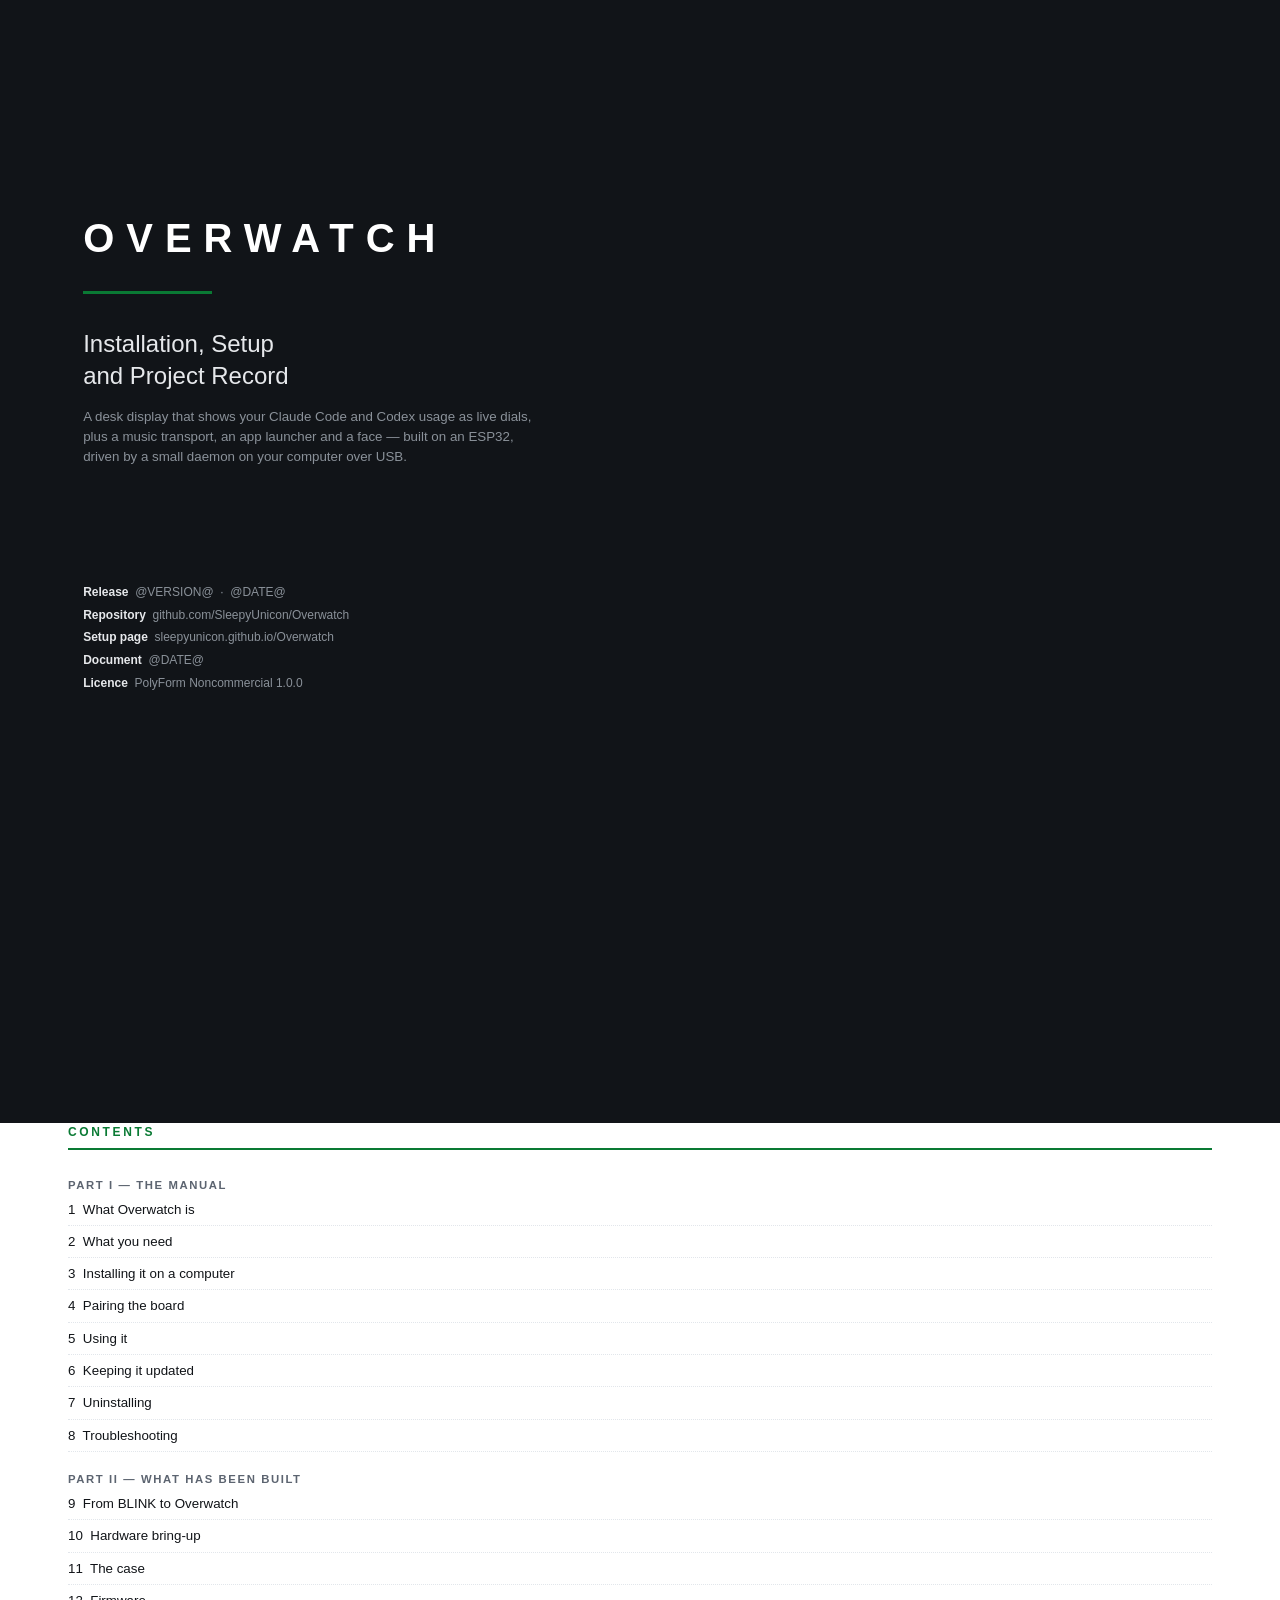
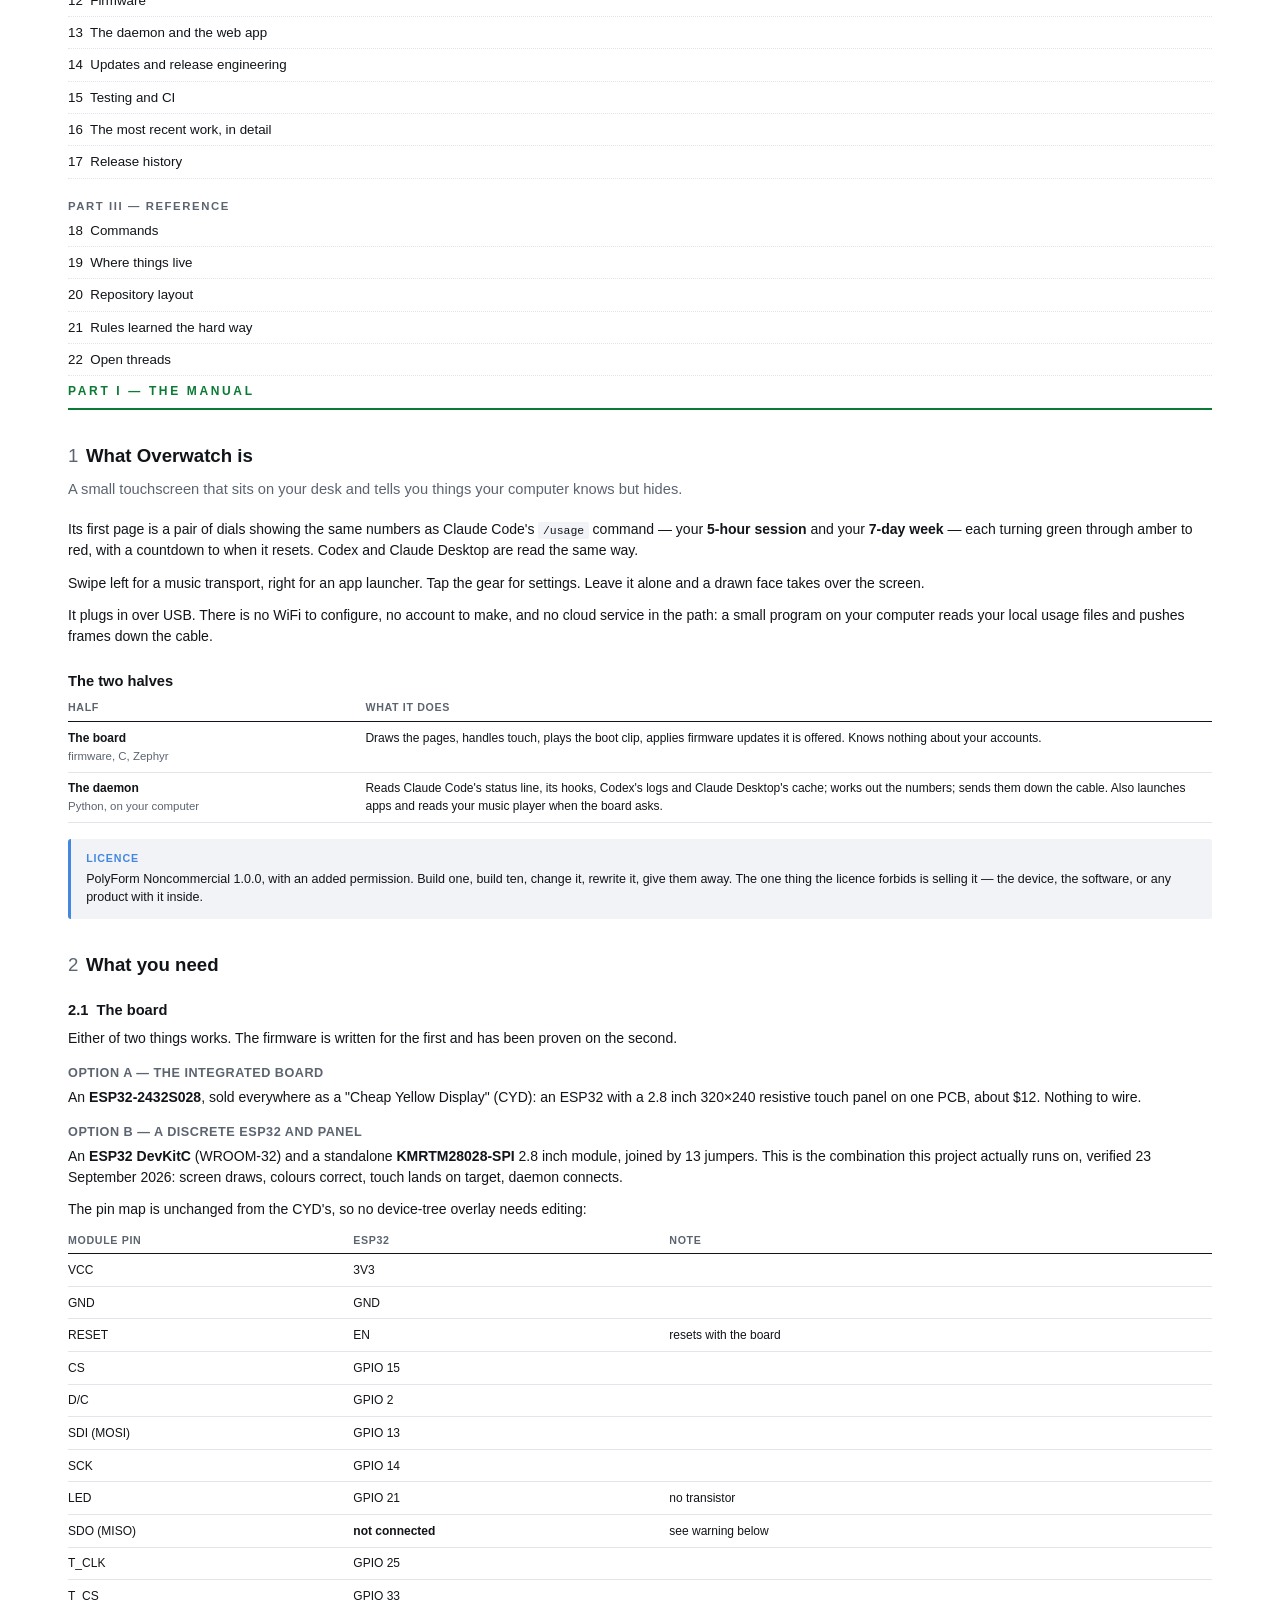
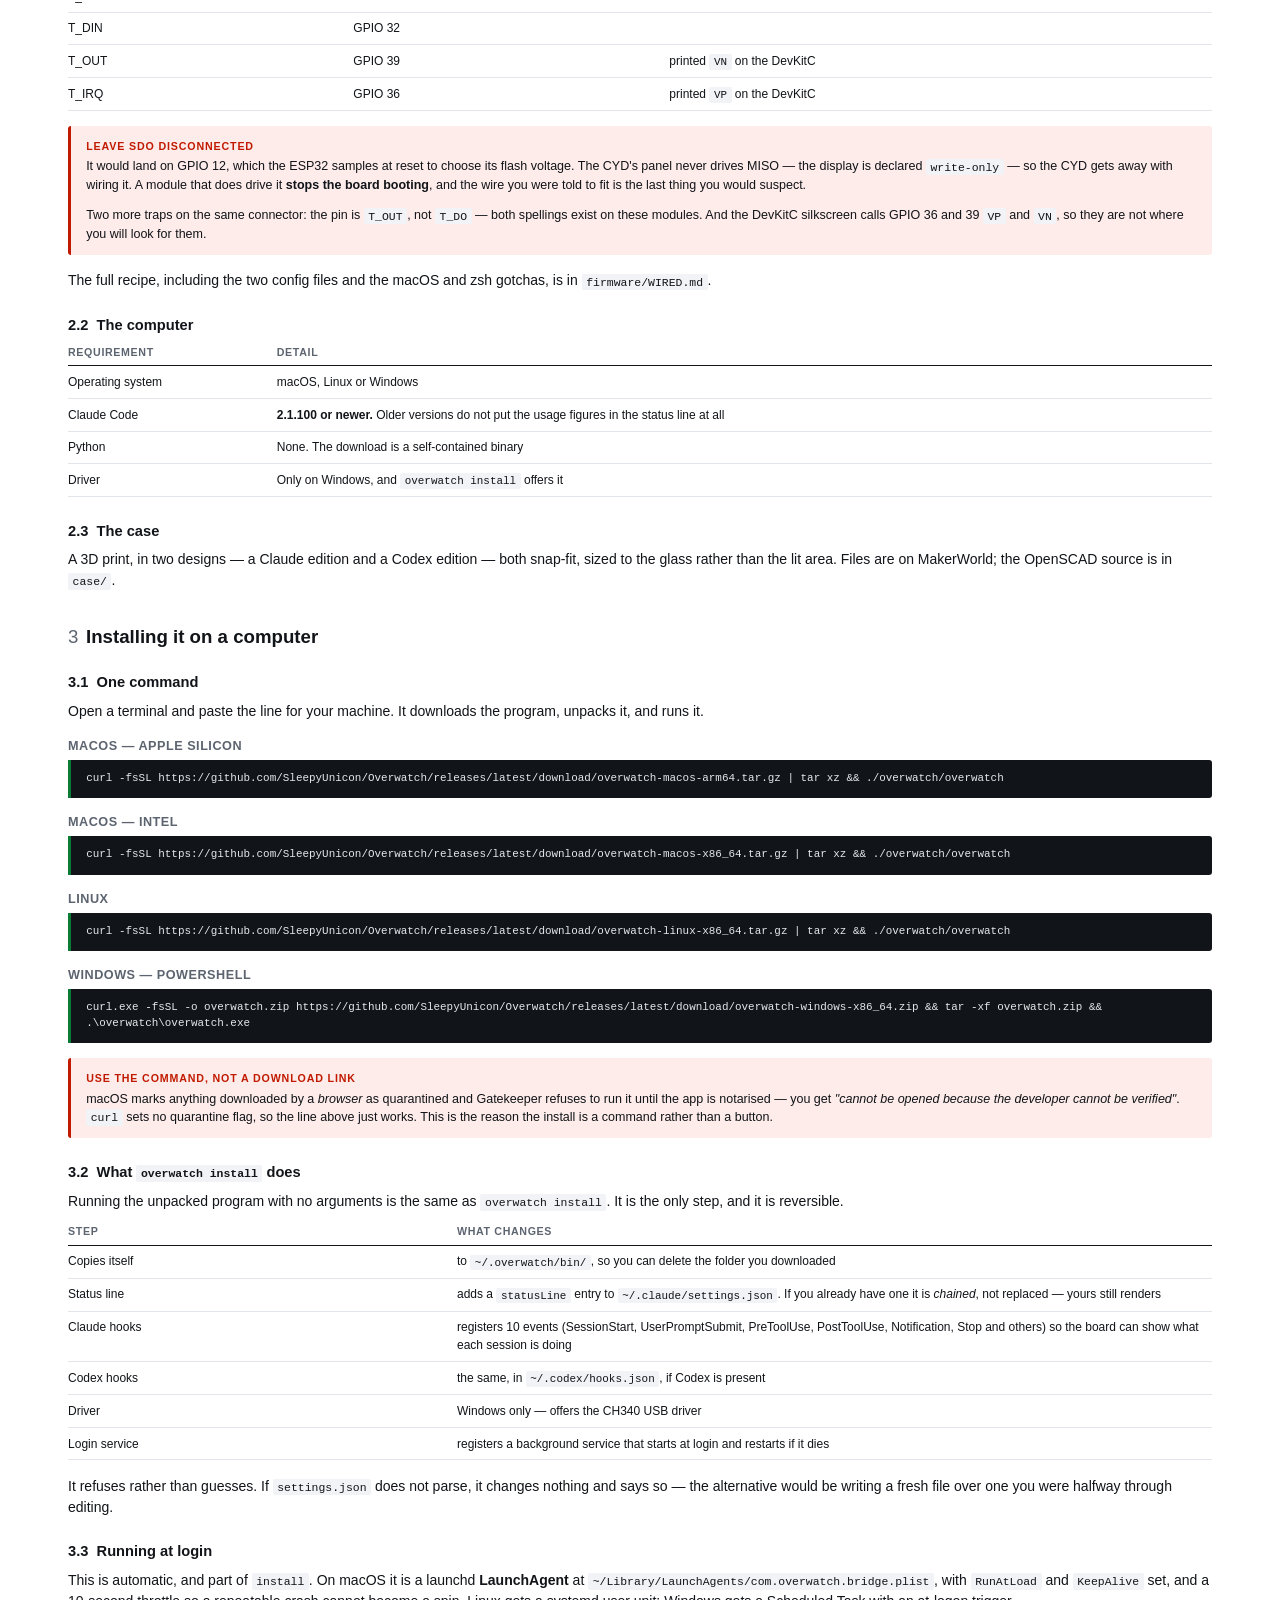
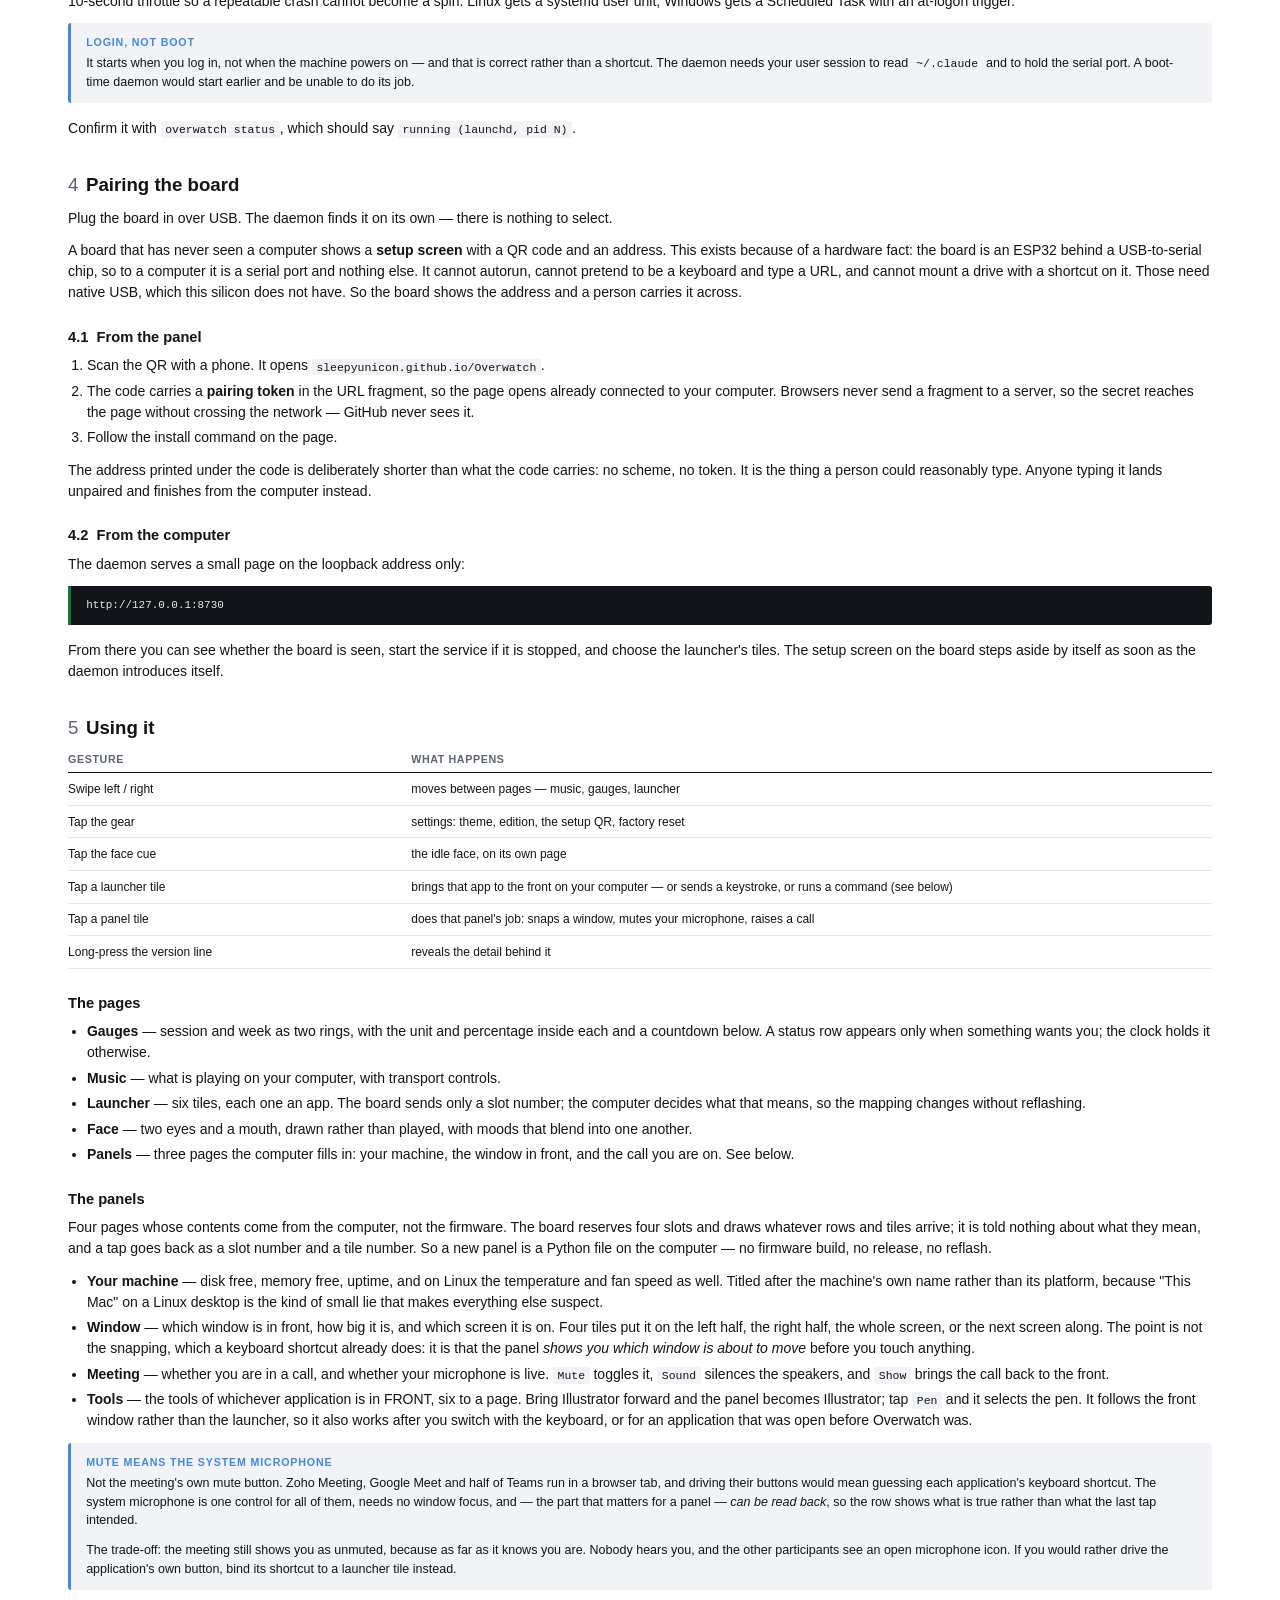
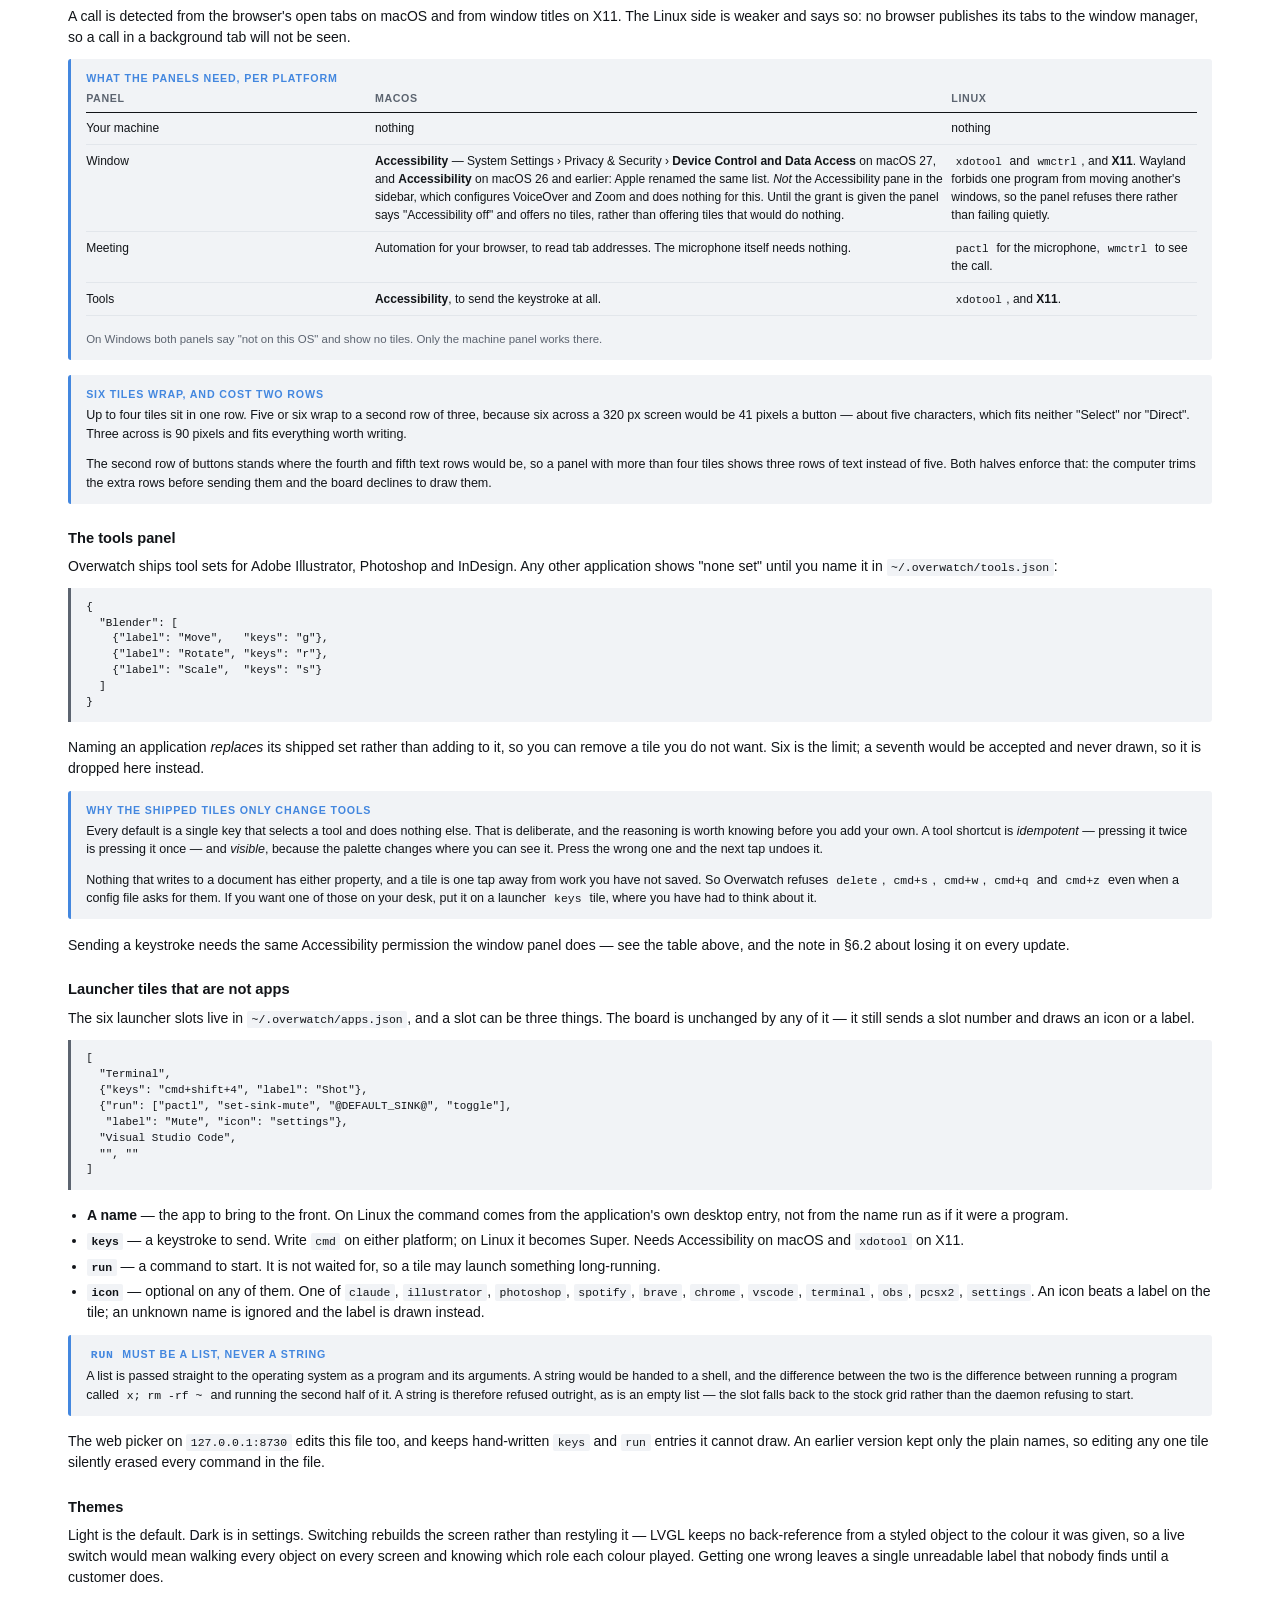
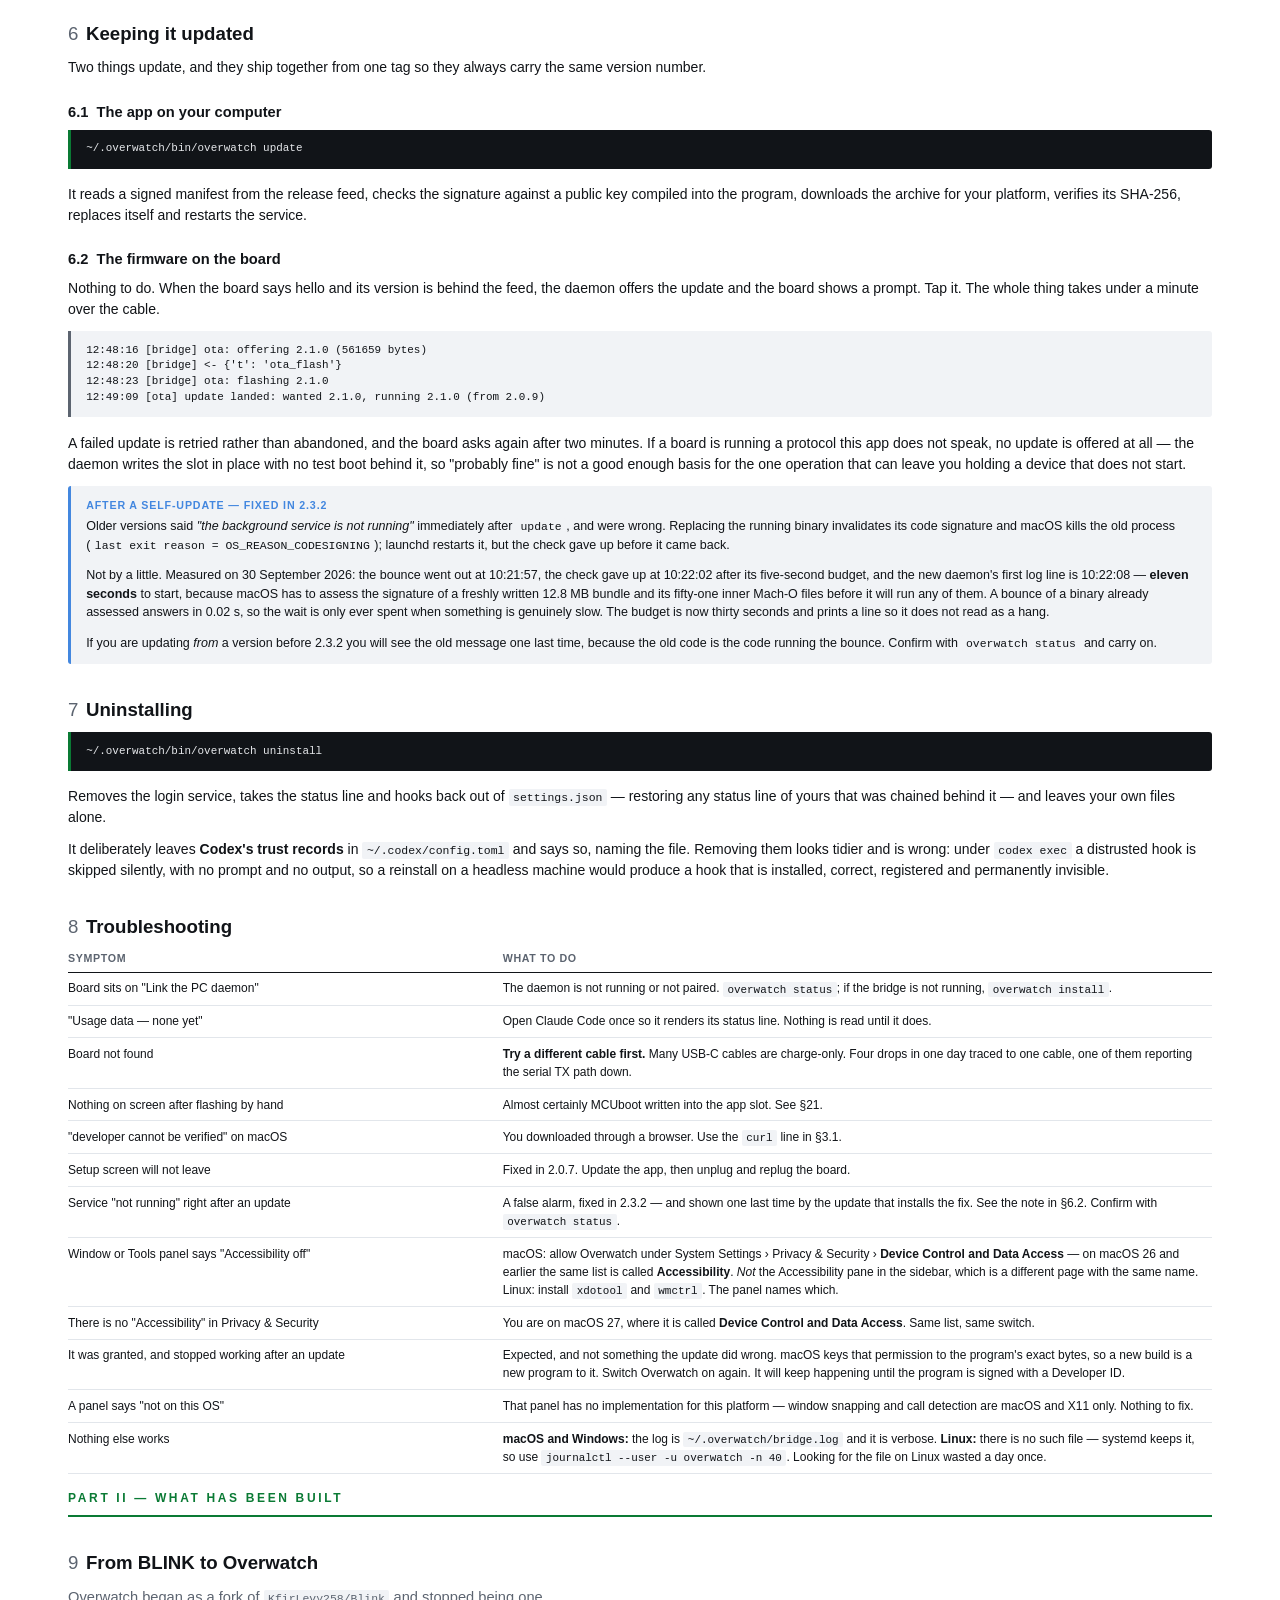
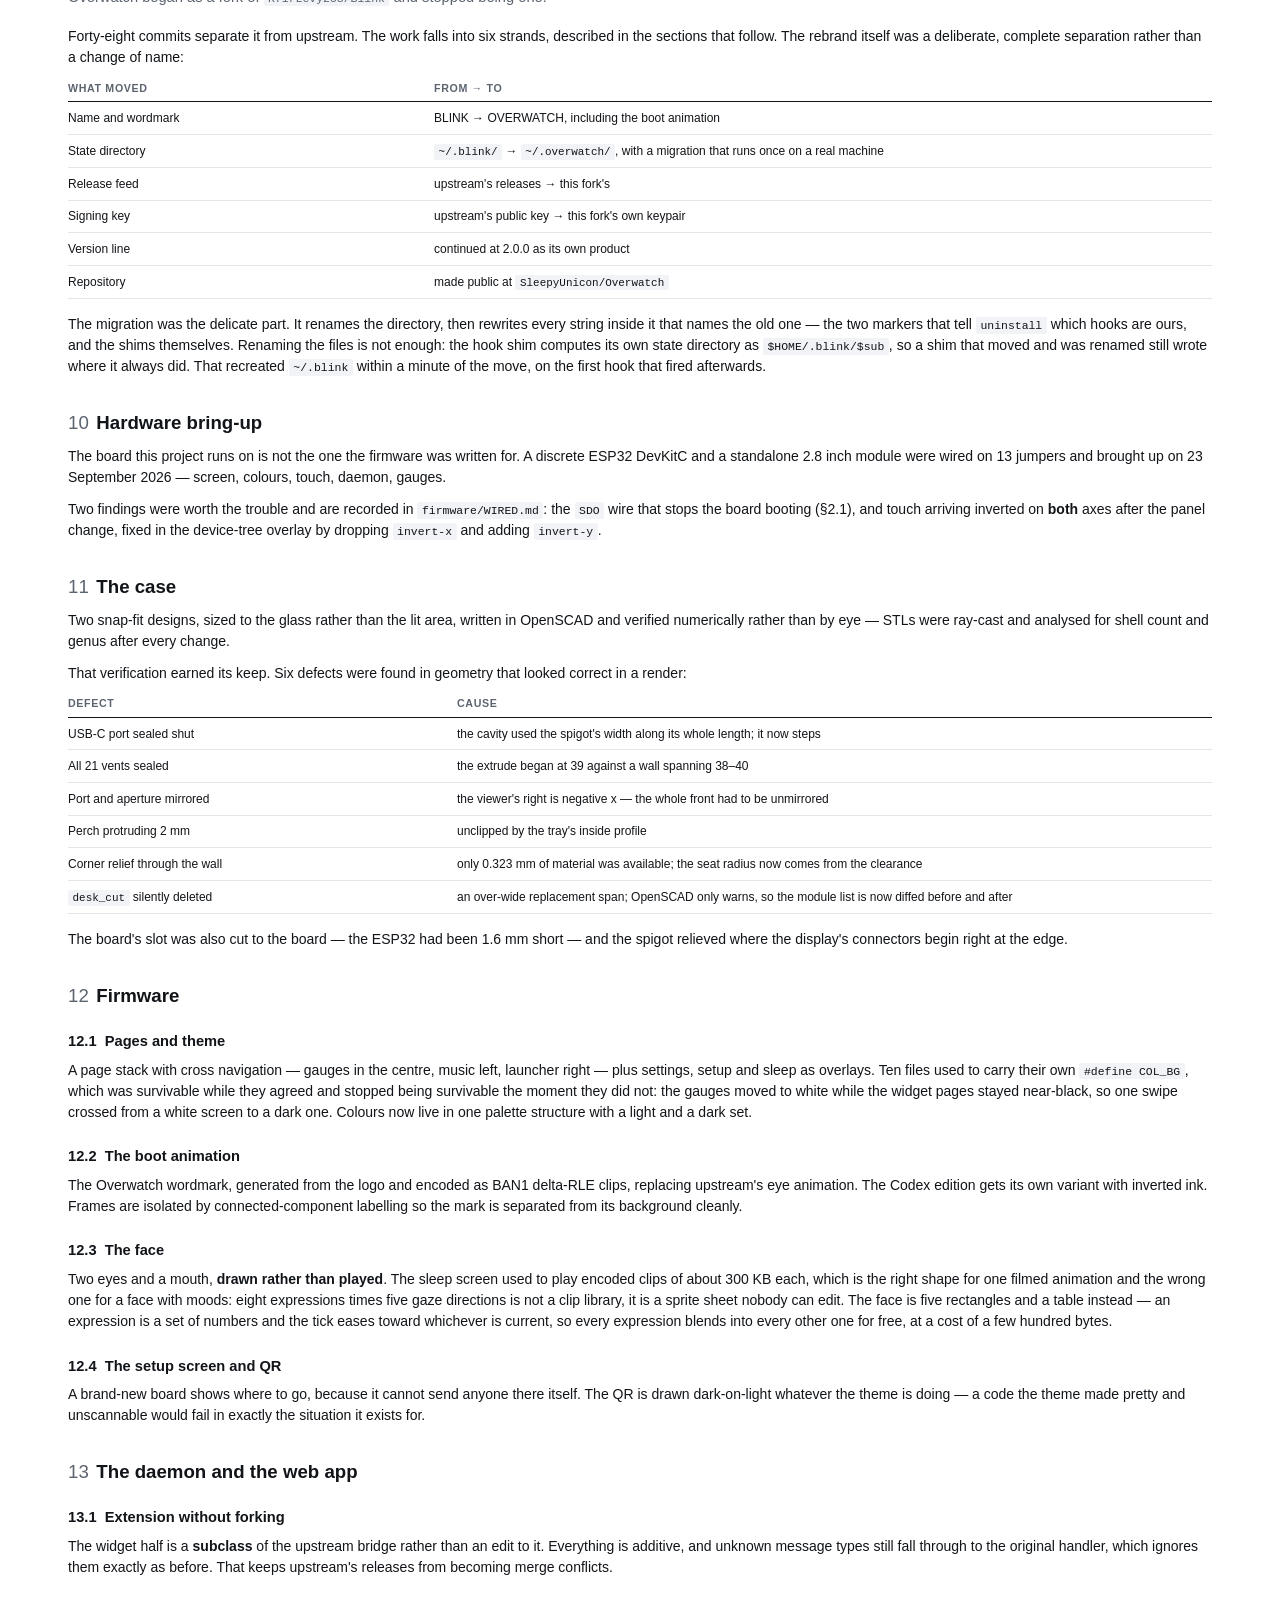
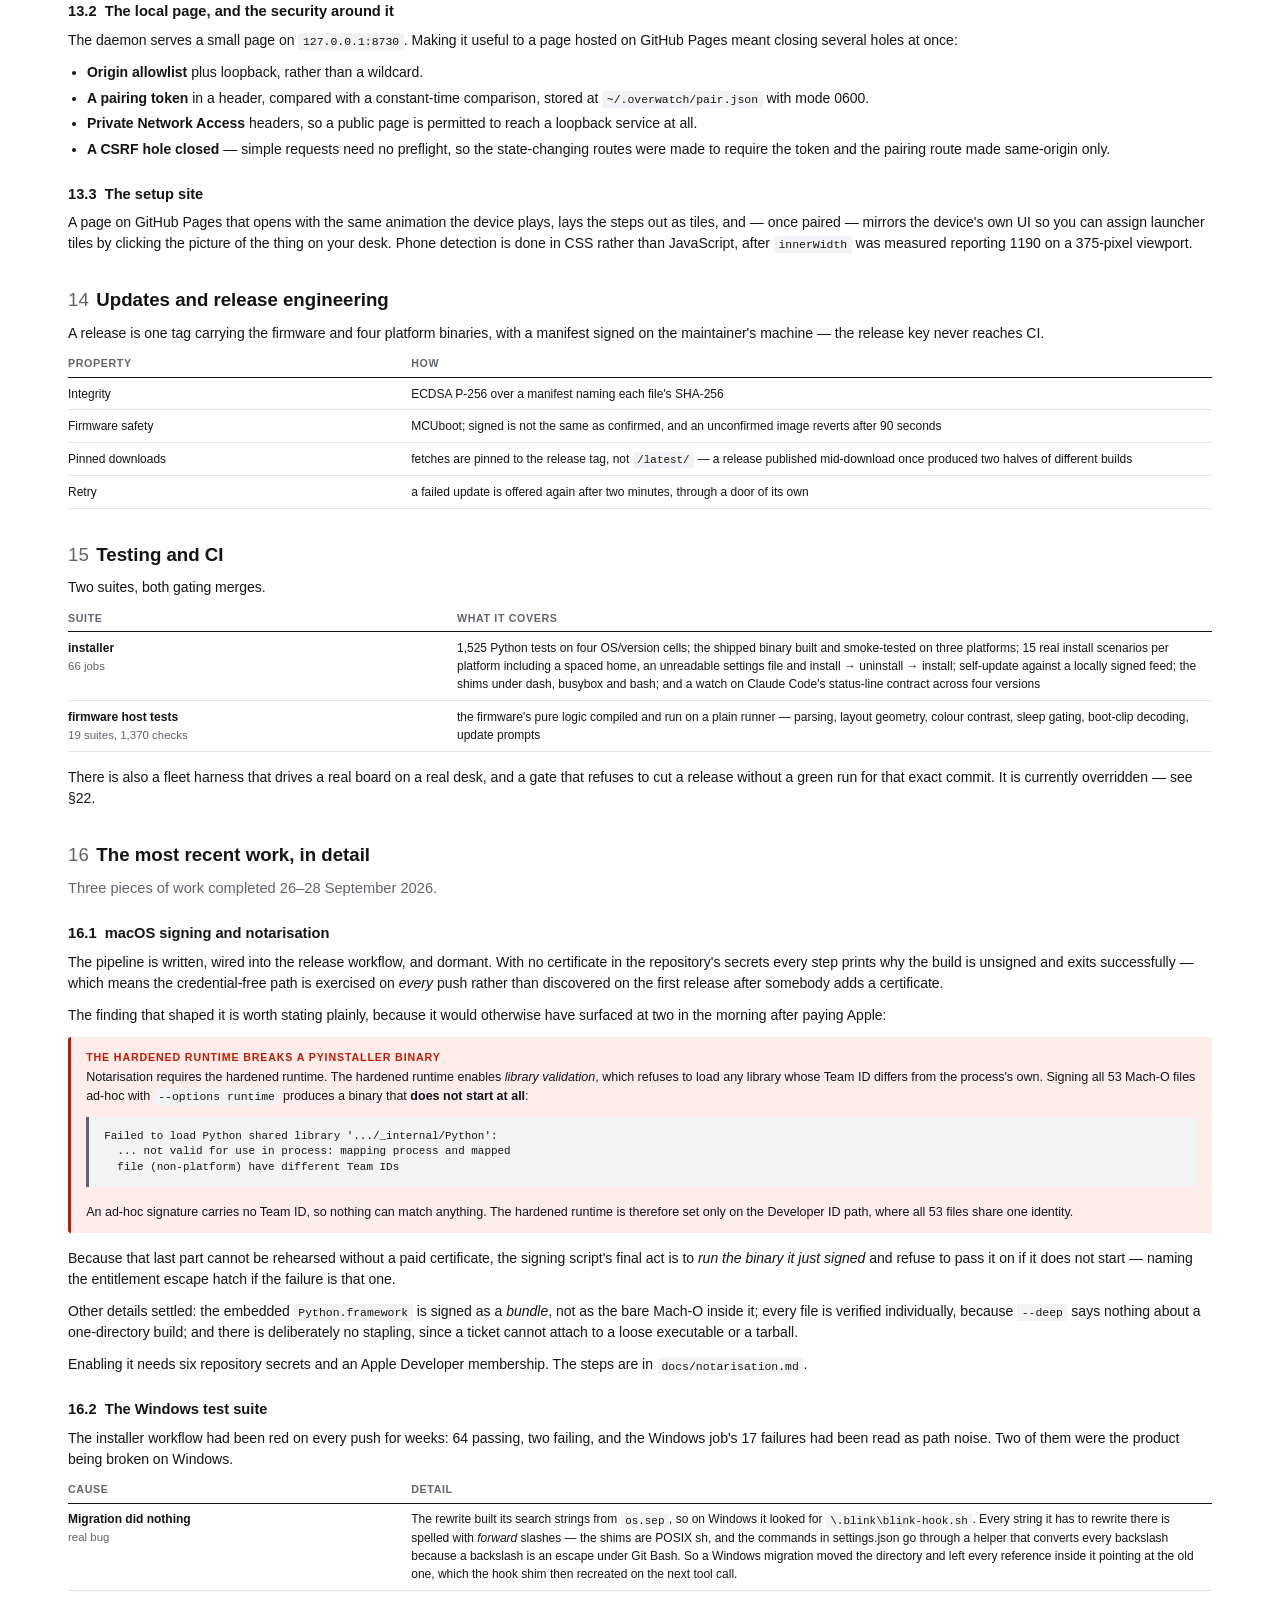
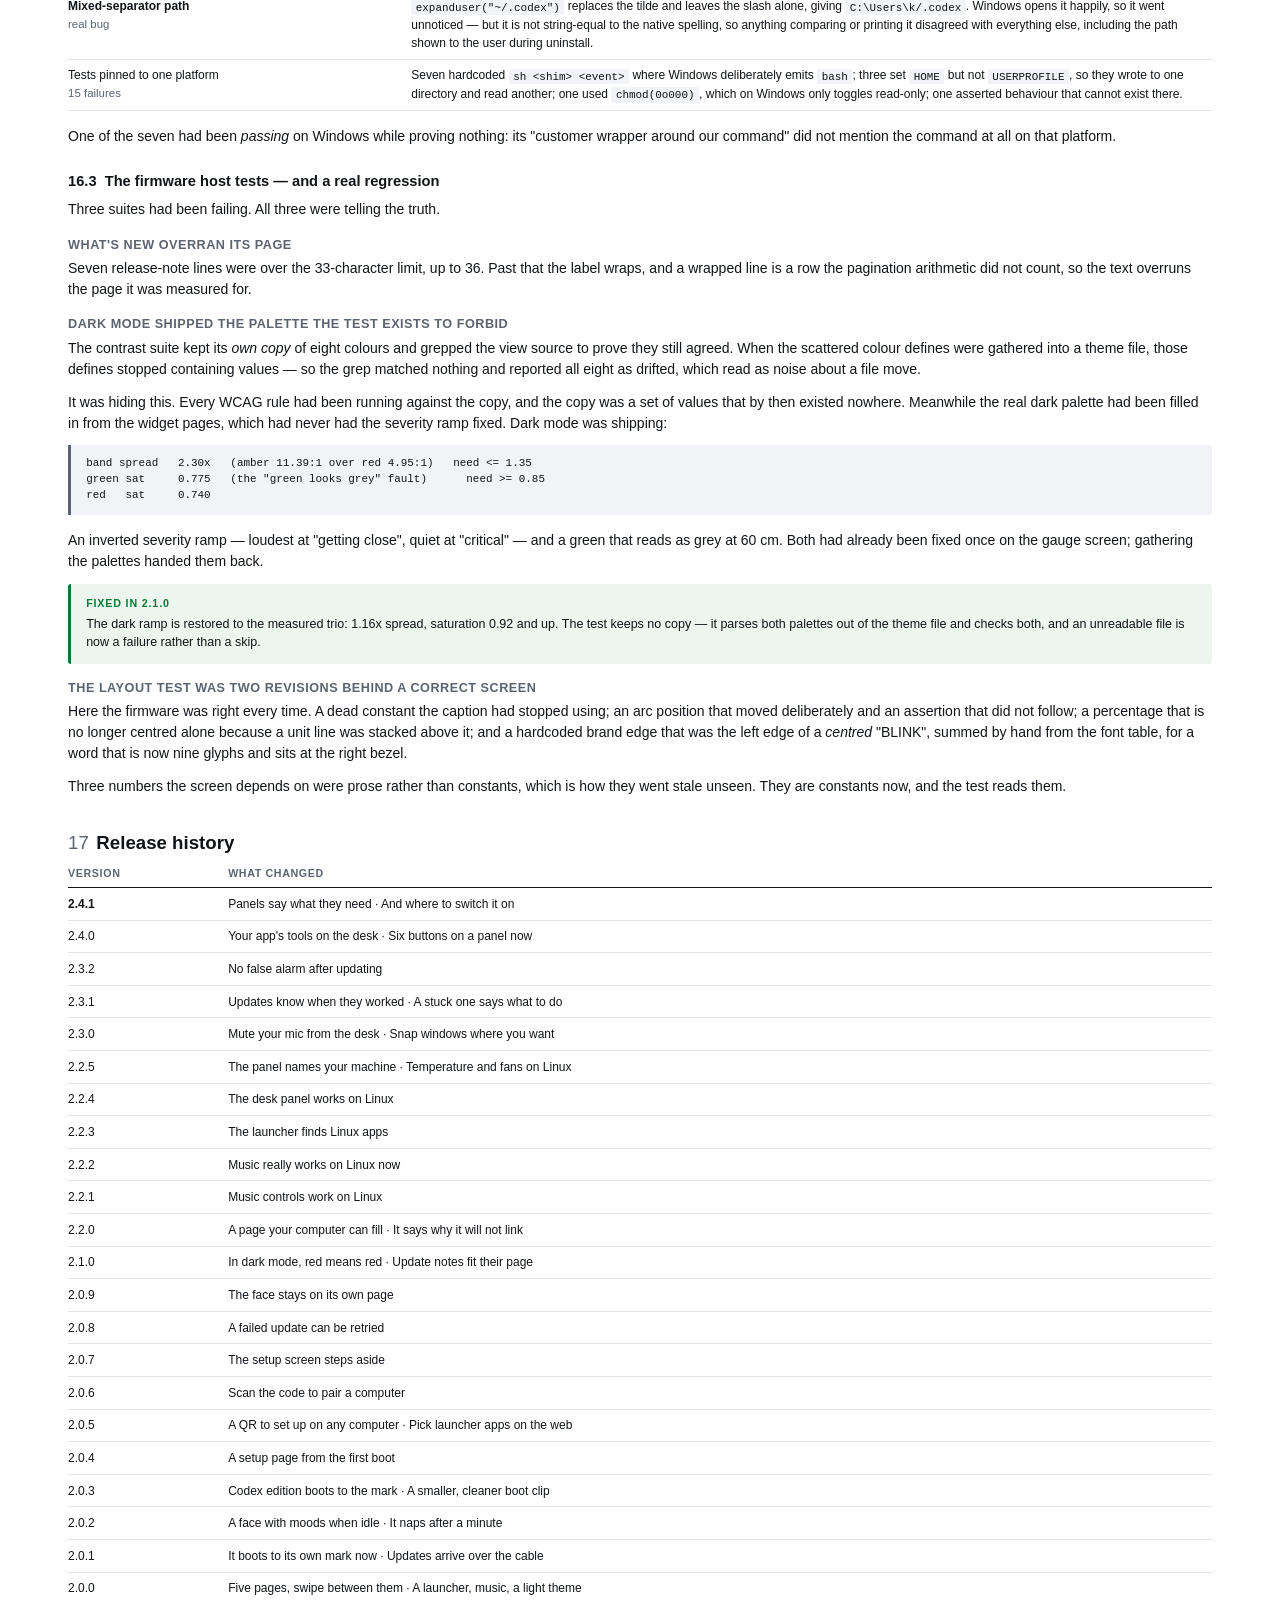
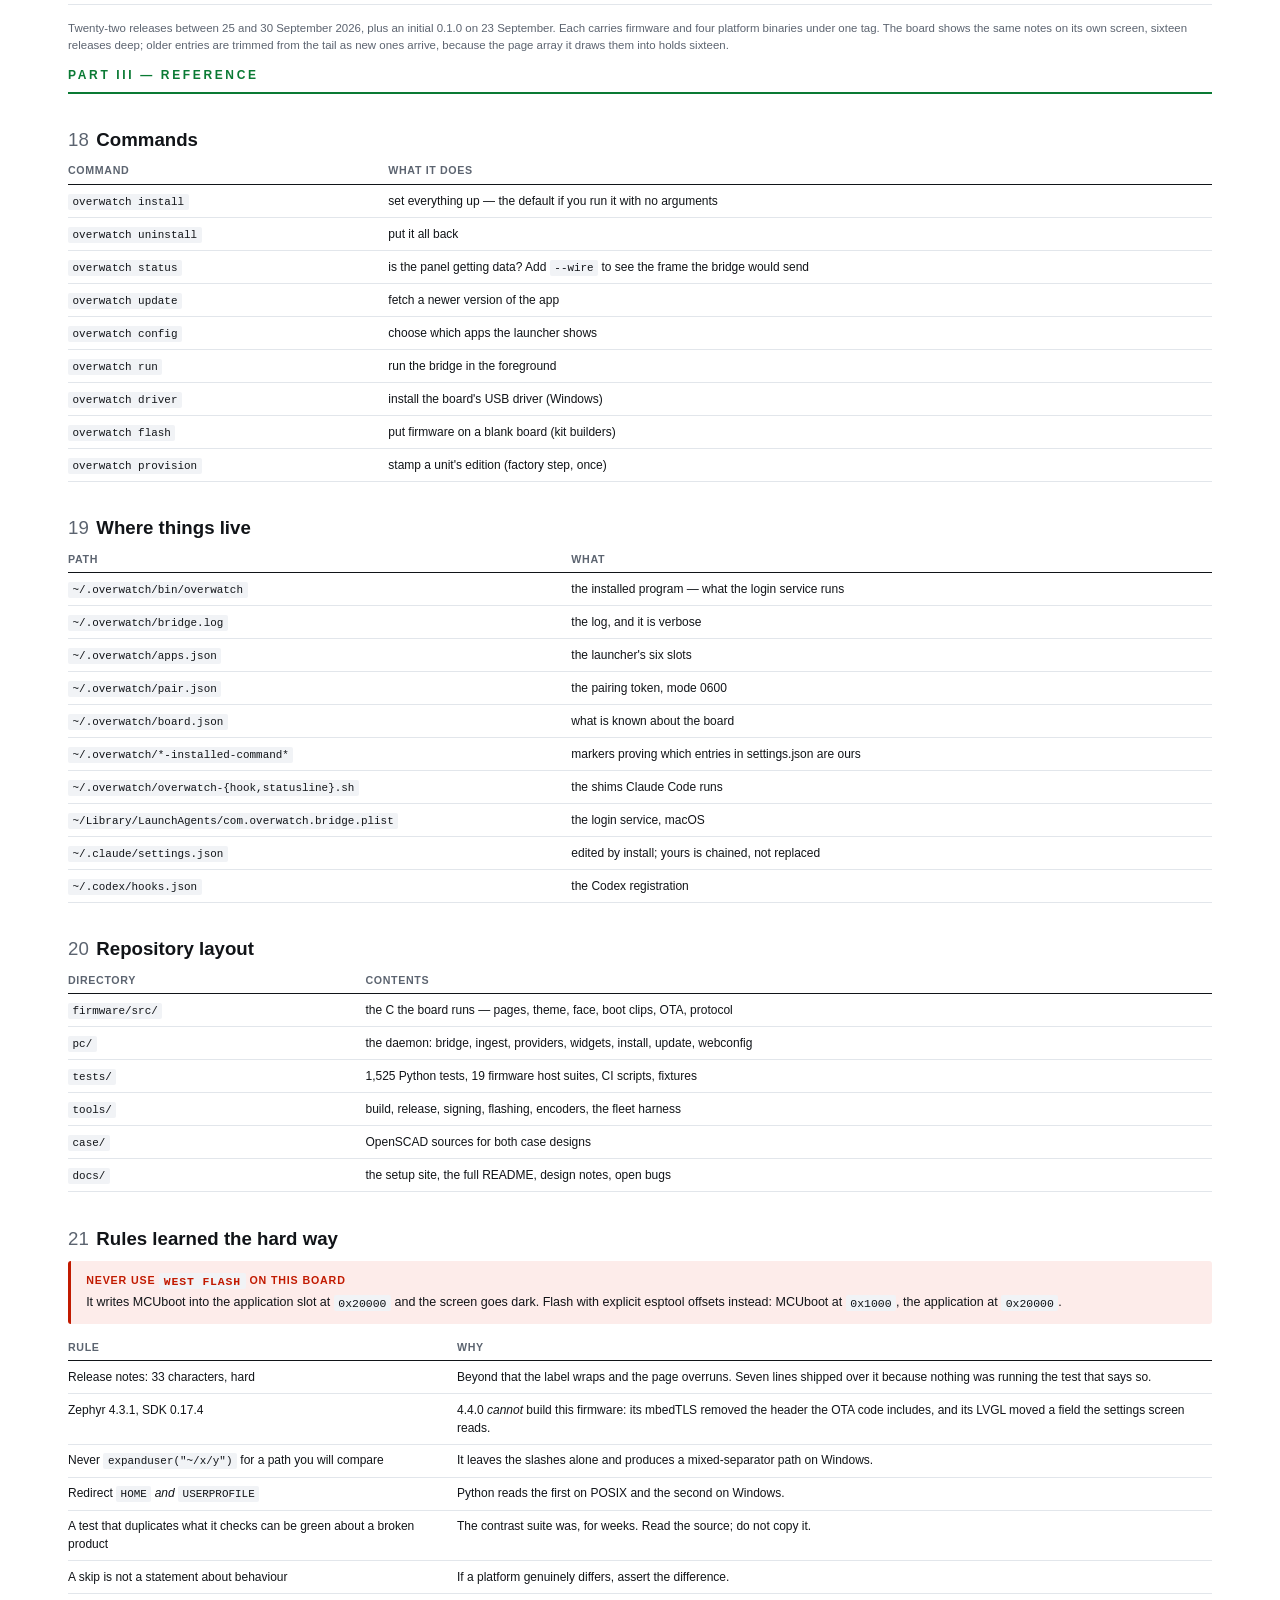
==== docs/print/manual.html @ 78783ca1 "2.4.1: panels say what they need, and where to switch it on Everything found while the owner spent a" ====
<!DOCTYPE html>
<html lang="en"><head><meta charset="utf-8">
<title>Overwatch — Installation, Setup and Project Record</title>
<link rel="stylesheet" href="style.css"></head><body>

<section class="cover">
  <div class="mark">OVERWATCH</div>
  <div class="rule"></div>
  <h1>Installation, Setup<br>and Project Record</h1>
  <p class="sub">A desk display that shows your Claude Code and Codex usage as live
  dials, plus a music transport, an app launcher and a face — built on an ESP32,
  driven by a small daemon on your computer over USB.</p>
  <div class="meta">
    <b>Release</b> &nbsp;@VERSION@ &nbsp;·&nbsp; @DATE@<br>
    <b>Repository</b> &nbsp;github.com/SleepyUnicon/Overwatch<br>
    <b>Setup page</b> &nbsp;sleepyunicon.github.io/Overwatch<br>
    <b>Document</b> &nbsp;@DATE@<br>
    <b>Licence</b> &nbsp;PolyForm Noncommercial 1.0.0
  </div>
</section>

<section class="toc">
<h1>Contents</h1>
<ol>
  <li class="pt">Part I — The manual</li>
  <li><a href="#s1">1 &nbsp;What Overwatch is</a></li>
  <li><a href="#s2">2 &nbsp;What you need</a></li>
  <li><a href="#s3">3 &nbsp;Installing it on a computer</a></li>
  <li><a href="#s4">4 &nbsp;Pairing the board</a></li>
  <li><a href="#s5">5 &nbsp;Using it</a></li>
  <li><a href="#s6">6 &nbsp;Keeping it updated</a></li>
  <li><a href="#s7">7 &nbsp;Uninstalling</a></li>
  <li><a href="#s8">8 &nbsp;Troubleshooting</a></li>
  <li class="pt">Part II — What has been built</li>
  <li><a href="#s9">9 &nbsp;From BLINK to Overwatch</a></li>
  <li><a href="#s10">10 &nbsp;Hardware bring-up</a></li>
  <li><a href="#s11">11 &nbsp;The case</a></li>
  <li><a href="#s12">12 &nbsp;Firmware</a></li>
  <li><a href="#s13">13 &nbsp;The daemon and the web app</a></li>
  <li><a href="#s14">14 &nbsp;Updates and release engineering</a></li>
  <li><a href="#s15">15 &nbsp;Testing and CI</a></li>
  <li><a href="#s16">16 &nbsp;The most recent work, in detail</a></li>
  <li><a href="#s17">17 &nbsp;Release history</a></li>
  <li class="pt">Part III — Reference</li>
  <li><a href="#s18">18 &nbsp;Commands</a></li>
  <li><a href="#s19">19 &nbsp;Where things live</a></li>
  <li><a href="#s20">20 &nbsp;Repository layout</a></li>
  <li><a href="#s21">21 &nbsp;Rules learned the hard way</a></li>
  <li><a href="#s22">22 &nbsp;Open threads</a></li>
</ol>
</section>

<h1 class="part">Part I — The manual</h1>

<h2 id="s1"><span class="n">1</span>What Overwatch is</h2>
<p class="lead">A small touchscreen that sits on your desk and tells you things
your computer knows but hides.</p>

<p>Its first page is a pair of dials showing the same numbers as Claude Code's
<code>/usage</code> command — your <strong>5-hour session</strong> and your
<strong>7-day week</strong> — each turning green through amber to red, with a
countdown to when it resets. Codex and Claude Desktop are read the same way.</p>

<p>Swipe left for a music transport, right for an app launcher. Tap the gear for
settings. Leave it alone and a drawn face takes over the screen.</p>

<p>It plugs in over USB. There is no WiFi to configure, no account to make, and
no cloud service in the path: a small program on your computer reads your local
usage files and pushes frames down the cable.</p>

<h3>The two halves</h3>
<table>
<tr><th style="width:26%">Half</th><th>What it does</th></tr>
<tr><td><strong>The board</strong><br><span class="small">firmware, C, Zephyr</span></td>
    <td>Draws the pages, handles touch, plays the boot clip, applies firmware
    updates it is offered. Knows nothing about your accounts.</td></tr>
<tr><td><strong>The daemon</strong><br><span class="small">Python, on your computer</span></td>
    <td>Reads Claude Code's status line, its hooks, Codex's logs and Claude
    Desktop's cache; works out the numbers; sends them down the cable. Also
    launches apps and reads your music player when the board asks.</td></tr>
</table>

<div class="note"><b>Licence</b>
<p>PolyForm Noncommercial 1.0.0, with an added permission. Build one, build ten,
change it, rewrite it, give them away. The one thing the licence forbids is
selling it — the device, the software, or any product with it inside.</p></div>

<h2 id="s2"><span class="n">2</span>What you need</h2>

<h3>2.1 &nbsp;The board</h3>
<p>Either of two things works. The firmware is written for the first and has
been proven on the second.</p>

<h4>Option A — the integrated board</h4>
<p>An <strong>ESP32-2432S028</strong>, sold everywhere as a "Cheap Yellow
Display" (CYD): an ESP32 with a 2.8&nbsp;inch 320×240 resistive touch panel on
one PCB, about $12. Nothing to wire.</p>

<h4>Option B — a discrete ESP32 and panel</h4>
<p>An <strong>ESP32 DevKitC</strong> (WROOM-32) and a standalone
<strong>KMRTM28028-SPI</strong> 2.8&nbsp;inch module, joined by 13 jumpers. This
is the combination this project actually runs on, verified 23 September 2026:
screen draws, colours correct, touch lands on target, daemon connects.</p>

<p>The pin map is unchanged from the CYD's, so no device-tree overlay needs
editing:</p>

<table class="tight">
<tr><th>Module pin</th><th>ESP32</th><th>Note</th></tr>
<tr><td>VCC</td><td>3V3</td><td></td></tr>
<tr><td>GND</td><td>GND</td><td></td></tr>
<tr><td>RESET</td><td>EN</td><td>resets with the board</td></tr>
<tr><td>CS</td><td>GPIO 15</td><td></td></tr>
<tr><td>D/C</td><td>GPIO 2</td><td></td></tr>
<tr><td>SDI (MOSI)</td><td>GPIO 13</td><td></td></tr>
<tr><td>SCK</td><td>GPIO 14</td><td></td></tr>
<tr><td>LED</td><td>GPIO 21</td><td>no transistor</td></tr>
<tr><td>SDO (MISO)</td><td><strong>not connected</strong></td><td>see warning below</td></tr>
<tr><td>T_CLK</td><td>GPIO 25</td><td></td></tr>
<tr><td>T_CS</td><td>GPIO 33</td><td></td></tr>
<tr><td>T_DIN</td><td>GPIO 32</td><td></td></tr>
<tr><td>T_OUT</td><td>GPIO 39</td><td>printed <code>VN</code> on the DevKitC</td></tr>
<tr><td>T_IRQ</td><td>GPIO 36</td><td>printed <code>VP</code> on the DevKitC</td></tr>
</table>

<div class="warn"><b>Leave SDO disconnected</b>
<p>It would land on GPIO 12, which the ESP32 samples at reset to choose its
flash voltage. The CYD's panel never drives MISO — the display is declared
<code>write-only</code> — so the CYD gets away with wiring it. A module that
does drive it <strong>stops the board booting</strong>, and the wire you were
told to fit is the last thing you would suspect.</p>
<p>Two more traps on the same connector: the pin is <code>T_OUT</code>, not
<code>T_DO</code> — both spellings exist on these modules. And the DevKitC
silkscreen calls GPIO 36 and 39 <code>VP</code> and <code>VN</code>, so they are
not where you will look for them.</p></div>

<p>The full recipe, including the two config files and the macOS and zsh
gotchas, is in <code>firmware/WIRED.md</code>.</p>

<h3>2.2 &nbsp;The computer</h3>
<table class="tight">
<tr><th>Requirement</th><th>Detail</th></tr>
<tr><td>Operating system</td><td>macOS, Linux or Windows</td></tr>
<tr><td>Claude Code</td><td><strong>2.1.100 or newer.</strong> Older versions do not put
  the usage figures in the status line at all</td></tr>
<tr><td>Python</td><td>None. The download is a self-contained binary</td></tr>
<tr><td>Driver</td><td>Only on Windows, and <code>overwatch install</code> offers it</td></tr>
</table>

<h3>2.3 &nbsp;The case</h3>
<p>A 3D print, in two designs — a Claude edition and a Codex edition — both
snap-fit, sized to the glass rather than the lit area. Files are on MakerWorld;
the OpenSCAD source is in <code>case/</code>.</p>

<h2 id="s3"><span class="n">3</span>Installing it on a computer</h2>

<h3>3.1 &nbsp;One command</h3>
<p>Open a terminal and paste the line for your machine. It downloads the
program, unpacks it, and runs it.</p>

<h4>macOS — Apple Silicon</h4>
<pre class="term">curl -fsSL https://github.com/SleepyUnicon/Overwatch/releases/latest/download/overwatch-macos-arm64.tar.gz | tar xz &amp;&amp; ./overwatch/overwatch</pre>
<h4>macOS — Intel</h4>
<pre class="term">curl -fsSL https://github.com/SleepyUnicon/Overwatch/releases/latest/download/overwatch-macos-x86_64.tar.gz | tar xz &amp;&amp; ./overwatch/overwatch</pre>
<h4>Linux</h4>
<pre class="term">curl -fsSL https://github.com/SleepyUnicon/Overwatch/releases/latest/download/overwatch-linux-x86_64.tar.gz | tar xz &amp;&amp; ./overwatch/overwatch</pre>
<h4>Windows — PowerShell</h4>
<pre class="term">curl.exe -fsSL -o overwatch.zip https://github.com/SleepyUnicon/Overwatch/releases/latest/download/overwatch-windows-x86_64.zip &amp;&amp; tar -xf overwatch.zip &amp;&amp; .\overwatch\overwatch.exe</pre>

<div class="warn"><b>Use the command, not a download link</b>
<p>macOS marks anything downloaded by a <em>browser</em> as quarantined and
Gatekeeper refuses to run it until the app is notarised — you get
<em>"cannot be opened because the developer cannot be verified"</em>.
<code>curl</code> sets no quarantine flag, so the line above just works. This is
the reason the install is a command rather than a button.</p></div>

<h3>3.2 &nbsp;What <code>overwatch install</code> does</h3>
<p>Running the unpacked program with no arguments is the same as
<code>overwatch install</code>. It is the only step, and it is reversible.</p>

<table>
<tr><th style="width:34%">Step</th><th>What changes</th></tr>
<tr><td>Copies itself</td><td>to <code>~/.overwatch/bin/</code>, so you can delete the
  folder you downloaded</td></tr>
<tr><td>Status line</td><td>adds a <code>statusLine</code> entry to
  <code>~/.claude/settings.json</code>. If you already have one it is
  <em>chained</em>, not replaced — yours still renders</td></tr>
<tr><td>Claude hooks</td><td>registers 10 events (SessionStart, UserPromptSubmit,
  PreToolUse, PostToolUse, Notification, Stop and others) so the board can show
  what each session is doing</td></tr>
<tr><td>Codex hooks</td><td>the same, in <code>~/.codex/hooks.json</code>, if Codex is
  present</td></tr>
<tr><td>Driver</td><td>Windows only — offers the CH340 USB driver</td></tr>
<tr><td>Login service</td><td>registers a background service that starts at login and
  restarts if it dies</td></tr>
</table>

<p>It refuses rather than guesses. If <code>settings.json</code> does not parse,
it changes nothing and says so — the alternative would be writing a fresh file
over one you were halfway through editing.</p>

<h3>3.3 &nbsp;Running at login</h3>
<p>This is automatic, and part of <code>install</code>. On macOS it is a launchd
<strong>LaunchAgent</strong> at
<code>~/Library/LaunchAgents/com.overwatch.bridge.plist</code>, with
<code>RunAtLoad</code> and <code>KeepAlive</code> set, and a 10-second throttle
so a repeatable crash cannot become a spin. Linux gets a systemd user unit;
Windows gets a Scheduled Task with an at-logon trigger.</p>

<div class="note"><b>Login, not boot</b>
<p>It starts when you log in, not when the machine powers on — and that is
correct rather than a shortcut. The daemon needs your user session to read
<code>~/.claude</code> and to hold the serial port. A boot-time daemon would
start earlier and be unable to do its job.</p></div>

<p>Confirm it with <code>overwatch status</code>, which should say
<code>running (launchd, pid N)</code>.</p>

<h2 id="s4"><span class="n">4</span>Pairing the board</h2>

<p>Plug the board in over USB. The daemon finds it on its own — there is nothing
to select.</p>

<p>A board that has never seen a computer shows a <strong>setup screen</strong>
with a QR code and an address. This exists because of a hardware fact: the board
is an ESP32 behind a USB-to-serial chip, so to a computer it is a serial port
and nothing else. It cannot autorun, cannot pretend to be a keyboard and type a
URL, and cannot mount a drive with a shortcut on it. Those need native USB,
which this silicon does not have. So the board shows the address and a person
carries it across.</p>

<h3>4.1 &nbsp;From the panel</h3>
<ol>
<li>Scan the QR with a phone. It opens
    <code>sleepyunicon.github.io/Overwatch</code>.</li>
<li>The code carries a <strong>pairing token</strong> in the URL fragment, so
    the page opens already connected to your computer. Browsers never send a
    fragment to a server, so the secret reaches the page without crossing the
    network — GitHub never sees it.</li>
<li>Follow the install command on the page.</li>
</ol>
<p>The address printed under the code is deliberately shorter than what the code
carries: no scheme, no token. It is the thing a person could reasonably type.
Anyone typing it lands unpaired and finishes from the computer instead.</p>

<h3>4.2 &nbsp;From the computer</h3>
<p>The daemon serves a small page on the loopback address only:</p>
<pre class="term">http://127.0.0.1:8730</pre>
<p>From there you can see whether the board is seen, start the service if it is
stopped, and choose the launcher's tiles. The setup screen on the board steps
aside by itself as soon as the daemon introduces itself.</p>

<h2 id="s5"><span class="n">5</span>Using it</h2>

<table>
<tr><th style="width:30%">Gesture</th><th>What happens</th></tr>
<tr><td>Swipe left / right</td><td>moves between pages — music, gauges, launcher</td></tr>
<tr><td>Tap the gear</td><td>settings: theme, edition, the setup QR, factory reset</td></tr>
<tr><td>Tap the face cue</td><td>the idle face, on its own page</td></tr>
<tr><td>Tap a launcher tile</td><td>brings that app to the front on your
    computer — or sends a keystroke, or runs a command (see below)</td></tr>
<tr><td>Tap a panel tile</td><td>does that panel's job: snaps a window, mutes
    your microphone, raises a call</td></tr>
<tr><td>Long-press the version line</td><td>reveals the detail behind it</td></tr>
</table>

<h3>The pages</h3>
<ul>
<li><strong>Gauges</strong> — session and week as two rings, with the unit and
    percentage inside each and a countdown below. A status row appears only when
    something wants you; the clock holds it otherwise.</li>
<li><strong>Music</strong> — what is playing on your computer, with transport
    controls.</li>
<li><strong>Launcher</strong> — six tiles, each one an app. The board sends only
    a slot number; the computer decides what that means, so the mapping changes
    without reflashing.</li>
<li><strong>Face</strong> — two eyes and a mouth, drawn rather than played, with
    moods that blend into one another.</li>
<li><strong>Panels</strong> — three pages the computer fills in: your machine,
    the window in front, and the call you are on. See below.</li>
</ul>

<h3>The panels</h3>
<p>Four pages whose contents come from the computer, not the firmware. The
board reserves four slots and draws whatever rows and tiles arrive; it is told
nothing about what they mean, and a tap goes back as a slot number and a tile
number. So a new panel is a Python file on the computer — no firmware build, no
release, no reflash.</p>

<ul>
<li><strong>Your machine</strong> — disk free, memory free, uptime, and on Linux
    the temperature and fan speed as well. Titled after the machine's own name
    rather than its platform, because "This Mac" on a Linux desktop is the kind
    of small lie that makes everything else suspect.</li>
<li><strong>Window</strong> — which window is in front, how big it is, and which
    screen it is on. Four tiles put it on the left half, the right half, the
    whole screen, or the next screen along. The point is not the snapping, which
    a keyboard shortcut already does: it is that the panel <em>shows you which
    window is about to move</em> before you touch anything.</li>
<li><strong>Meeting</strong> — whether you are in a call, and whether your
    microphone is live. <code>Mute</code> toggles it, <code>Sound</code> silences
    the speakers, and <code>Show</code> brings the call back to the front.</li>
<li><strong>Tools</strong> — the tools of whichever application is in FRONT,
    six to a page. Bring Illustrator forward and the panel becomes Illustrator;
    tap <code>Pen</code> and it selects the pen. It follows the front window
    rather than the launcher, so it also works after you switch with the
    keyboard, or for an application that was open before Overwatch was.</li>
</ul>

<div class="note"><b>Mute means the system microphone</b>
<p>Not the meeting's own mute button. Zoho Meeting, Google Meet and half of
Teams run in a browser tab, and driving their buttons would mean guessing each
application's keyboard shortcut. The system microphone is one control for all of
them, needs no window focus, and — the part that matters for a panel — <em>can be
read back</em>, so the row shows what is true rather than what the last tap
intended.</p>
<p>The trade-off: the meeting still shows you as unmuted, because as far as it
knows you are. Nobody hears you, and the other participants see an open
microphone icon. If you would rather drive the application's own button, bind its
shortcut to a launcher tile instead.</p></div>

<p>A call is detected from the browser's open tabs on macOS and from window
titles on X11. The Linux side is weaker and says so: no browser publishes its
tabs to the window manager, so a call in a background tab will not be seen.</p>

<div class="note"><b>What the panels need, per platform</b>
<table class="tight">
<tr><th style="width:26%">Panel</th><th>macOS</th><th>Linux</th></tr>
<tr><td>Your machine</td><td>nothing</td><td>nothing</td></tr>
<tr><td>Window</td>
    <td><strong>Accessibility</strong> — System Settings &rsaquo; Privacy &amp;
    Security &rsaquo; <strong>Device Control and Data Access</strong> on macOS
    27, and <strong>Accessibility</strong> on macOS 26 and earlier: Apple
    renamed the same list. <em>Not</em> the Accessibility pane in the sidebar,
    which configures VoiceOver and Zoom and does nothing for this. Until the
    grant is given the panel says "Accessibility off" and offers no tiles,
    rather than offering tiles that would do nothing.</td>
    <td><code>xdotool</code> and <code>wmctrl</code>, and <strong>X11</strong>.
    Wayland forbids one program from moving another's windows, so the panel
    refuses there rather than failing quietly.</td></tr>
<tr><td>Meeting</td>
    <td>Automation for your browser, to read tab addresses. The microphone
    itself needs nothing.</td>
    <td><code>pactl</code> for the microphone, <code>wmctrl</code> to see the
    call.</td></tr>
<tr><td>Tools</td>
    <td><strong>Accessibility</strong>, to send the keystroke at all.</td>
    <td><code>xdotool</code>, and <strong>X11</strong>.</td></tr>
</table>
<p class="small">On Windows both panels say "not on this OS" and show no tiles.
Only the machine panel works there.</p></div>

<div class="note"><b>Six tiles wrap, and cost two rows</b>
<p>Up to four tiles sit in one row. Five or six wrap to a second row of three,
because six across a 320 px screen would be 41 pixels a button — about five
characters, which fits neither "Select" nor "Direct". Three across is 90 pixels
and fits everything worth writing.</p>
<p>The second row of buttons stands where the fourth and fifth text rows would
be, so a panel with more than four tiles shows three rows of text instead of
five. Both halves enforce that: the computer trims the extra rows before
sending them and the board declines to draw them.</p></div>

<h3>The tools panel</h3>
<p>Overwatch ships tool sets for Adobe Illustrator, Photoshop and InDesign. Any
other application shows "none set" until you name it in
<code>~/.overwatch/tools.json</code>:</p>

<pre>{
  "Blender": [
    {"label": "Move",   "keys": "g"},
    {"label": "Rotate", "keys": "r"},
    {"label": "Scale",  "keys": "s"}
  ]
}</pre>

<p>Naming an application <em>replaces</em> its shipped set rather than adding to
it, so you can remove a tile you do not want. Six is the limit; a seventh would
be accepted and never drawn, so it is dropped here instead.</p>

<div class="note"><b>Why the shipped tiles only change tools</b>
<p>Every default is a single key that selects a tool and does nothing else.
That is deliberate, and the reasoning is worth knowing before you add your own.
A tool shortcut is <em>idempotent</em> — pressing it twice is pressing it once —
and <em>visible</em>, because the palette changes where you can see it. Press
the wrong one and the next tap undoes it.</p>
<p>Nothing that writes to a document has either property, and a tile is one tap
away from work you have not saved. So Overwatch refuses
<code>delete</code>, <code>cmd+s</code>, <code>cmd+w</code>, <code>cmd+q</code>
and <code>cmd+z</code> even when a config file asks for them. If you want one of
those on your desk, put it on a launcher <code>keys</code> tile, where you have
had to think about it.</p></div>

<p>Sending a keystroke needs the same Accessibility permission the window panel
does — see the table above, and the note in §6.2 about losing it on every
update.</p>

<h3>Launcher tiles that are not apps</h3>
<p>The six launcher slots live in <code>~/.overwatch/apps.json</code>, and a slot
can be three things. The board is unchanged by any of it — it still sends a slot
number and draws an icon or a label.</p>

<pre>[
  "Terminal",
  {"keys": "cmd+shift+4", "label": "Shot"},
  {"run": ["pactl", "set-sink-mute", "@DEFAULT_SINK@", "toggle"],
   "label": "Mute", "icon": "settings"},
  "Visual Studio Code",
  "", ""
]</pre>

<ul>
<li><strong>A name</strong> — the app to bring to the front. On Linux the command
    comes from the application's own desktop entry, not from the name run as if
    it were a program.</li>
<li><strong><code>keys</code></strong> — a keystroke to send. Write
    <code>cmd</code> on either platform; on Linux it becomes Super. Needs
    Accessibility on macOS and <code>xdotool</code> on X11.</li>
<li><strong><code>run</code></strong> — a command to start. It is not waited for,
    so a tile may launch something long-running.</li>
<li><strong><code>icon</code></strong> — optional on any of them. One of
    <code>claude</code>, <code>illustrator</code>, <code>photoshop</code>,
    <code>spotify</code>, <code>brave</code>, <code>chrome</code>,
    <code>vscode</code>, <code>terminal</code>, <code>obs</code>,
    <code>pcsx2</code>, <code>settings</code>. An icon beats a label on the
    tile; an unknown name is ignored and the label is drawn instead.</li>
</ul>

<div class="note"><b><code>run</code> must be a list, never a string</b>
<p>A list is passed straight to the operating system as a program and its
arguments. A string would be handed to a shell, and the difference between the
two is the difference between running a program called
<code>x; rm -rf ~</code> and running the second half of it. A string is
therefore refused outright, as is an empty list — the slot falls back to the
stock grid rather than the daemon refusing to start.</p></div>

<p>The web picker on <code>127.0.0.1:8730</code> edits this file too, and keeps
hand-written <code>keys</code> and <code>run</code> entries it cannot draw. An
earlier version kept only the plain names, so editing any one tile silently
erased every command in the file.</p>

<h3>Themes</h3>
<p>Light is the default. Dark is in settings. Switching rebuilds the screen
rather than restyling it — LVGL keeps no back-reference from a styled object to
the colour it was given, so a live switch would mean walking every object on
every screen and knowing which role each colour played. Getting one wrong leaves
a single unreadable label that nobody finds until a customer does.</p>
<h2 id="s6"><span class="n">6</span>Keeping it updated</h2>

<p>Two things update, and they ship together from one tag so they always carry
the same version number.</p>

<h3>6.1 &nbsp;The app on your computer</h3>
<pre class="term">~/.overwatch/bin/overwatch update</pre>
<p>It reads a signed manifest from the release feed, checks the signature
against a public key compiled into the program, downloads the archive for your
platform, verifies its SHA-256, replaces itself and restarts the service.</p>

<h3>6.2 &nbsp;The firmware on the board</h3>
<p>Nothing to do. When the board says hello and its version is behind the feed,
the daemon offers the update and the board shows a prompt. Tap it. The whole
thing takes under a minute over the cable.</p>

<pre>12:48:16 [bridge] ota: offering 2.1.0 (561659 bytes)
12:48:20 [bridge] &lt;- {'t': 'ota_flash'}
12:48:23 [bridge] ota: flashing 2.1.0
12:49:09 [ota] update landed: wanted 2.1.0, running 2.1.0 (from 2.0.9)</pre>

<p>A failed update is retried rather than abandoned, and the board asks again
after two minutes. If a board is running a protocol this app does not speak, no
update is offered at all — the daemon writes the slot in place with no test boot
behind it, so "probably fine" is not a good enough basis for the one operation
that can leave you holding a device that does not start.</p>

<div class="note"><b>After a self-update — fixed in 2.3.2</b>
<p>Older versions said <em>"the background service is not running"</em>
immediately after <code>update</code>, and were wrong. Replacing the running
binary invalidates its code signature and macOS kills the old process
(<code>last exit reason = OS_REASON_CODESIGNING</code>); launchd restarts it,
but the check gave up before it came back.</p>
<p>Not by a little. Measured on 30 September 2026: the bounce went out at
10:21:57, the check gave up at 10:22:02 after its five-second budget, and the
new daemon's first log line is 10:22:08 — <strong>eleven seconds</strong> to
start, because macOS has to assess the signature of a freshly written 12.8 MB
bundle and its fifty-one inner Mach-O files before it will run any of them. A
bounce of a binary already assessed answers in 0.02 s, so the wait is only ever
spent when something is genuinely slow. The budget is now thirty seconds and
prints a line so it does not read as a hang.</p>
<p>If you are updating <em>from</em> a version before 2.3.2 you will see the old
message one last time, because the old code is the code running the bounce.
Confirm with <code>overwatch status</code> and carry on.</p></div>

<h2 id="s7"><span class="n">7</span>Uninstalling</h2>
<pre class="term">~/.overwatch/bin/overwatch uninstall</pre>
<p>Removes the login service, takes the status line and hooks back out of
<code>settings.json</code> — restoring any status line of yours that was chained
behind it — and leaves your own files alone.</p>
<p>It deliberately leaves <strong>Codex's trust records</strong> in
<code>~/.codex/config.toml</code> and says so, naming the file. Removing them
looks tidier and is wrong: under <code>codex exec</code> a distrusted hook is
skipped silently, with no prompt and no output, so a reinstall on a headless
machine would produce a hook that is installed, correct, registered and
permanently invisible.</p>

<h2 id="s8"><span class="n">8</span>Troubleshooting</h2>
<table>
<tr><th style="width:38%">Symptom</th><th>What to do</th></tr>
<tr><td>Board sits on "Link the PC daemon"</td>
    <td>The daemon is not running or not paired. <code>overwatch status</code>;
    if the bridge is not running, <code>overwatch install</code>.</td></tr>
<tr><td>"Usage data — none yet"</td>
    <td>Open Claude Code once so it renders its status line. Nothing is read
    until it does.</td></tr>
<tr><td>Board not found</td>
    <td><strong>Try a different cable first.</strong> Many USB-C cables are
    charge-only. Four drops in one day traced to one cable, one of them
    reporting the serial TX path down.</td></tr>
<tr><td>Nothing on screen after flashing by hand</td>
    <td>Almost certainly MCUboot written into the app slot. See §21.</td></tr>
<tr><td>"developer cannot be verified" on macOS</td>
    <td>You downloaded through a browser. Use the <code>curl</code> line in §3.1.</td></tr>
<tr><td>Setup screen will not leave</td>
    <td>Fixed in 2.0.7. Update the app, then unplug and replug the board.</td></tr>
<tr><td>Service "not running" right after an update</td>
    <td>A false alarm, fixed in 2.3.2 — and shown one last time by the update
    that installs the fix. See the note in §6.2. Confirm with
    <code>overwatch status</code>.</td></tr>
<tr><td>Window or Tools panel says "Accessibility off"</td>
    <td>macOS: allow Overwatch under System Settings &rsaquo; Privacy &amp;
    Security &rsaquo; <strong>Device Control and Data Access</strong> — on
    macOS 26 and earlier the same list is called <strong>Accessibility</strong>.
    <em>Not</em> the Accessibility pane in the sidebar, which is a different
    page with the same name. Linux: install <code>xdotool</code> and
    <code>wmctrl</code>. The panel names which.</td></tr>
<tr><td>There is no "Accessibility" in Privacy &amp; Security</td>
    <td>You are on macOS 27, where it is called <strong>Device Control and Data
    Access</strong>. Same list, same switch.</td></tr>
<tr><td>It was granted, and stopped working after an update</td>
    <td>Expected, and not something the update did wrong. macOS keys that
    permission to the program's exact bytes, so a new build is a new program to
    it. Switch Overwatch on again. It will keep happening until the program is
    signed with a Developer ID.</td></tr>
<tr><td>A panel says "not on this OS"</td>
    <td>That panel has no implementation for this platform — window snapping and
    call detection are macOS and X11 only. Nothing to fix.</td></tr>
<tr><td>Nothing else works</td>
    <td><strong>macOS and Windows:</strong> the log is
    <code>~/.overwatch/bridge.log</code> and it is verbose.
    <strong>Linux:</strong> there is no such file — systemd keeps it, so use
    <code>journalctl --user -u overwatch -n 40</code>. Looking for the file on
    Linux wasted a day once.</td></tr>
</table>

<h1 class="part">Part II — What has been built</h1>

<h2 id="s9"><span class="n">9</span>From BLINK to Overwatch</h2>
<p class="lead">Overwatch began as a fork of <code>KfirLevy258/Blink</code> and
stopped being one.</p>

<p>Forty-eight commits separate it from upstream. The work falls into six
strands, described in the sections that follow. The rebrand itself was a
deliberate, complete separation rather than a change of name:</p>

<table>
<tr><th style="width:32%">What moved</th><th>From → to</th></tr>
<tr><td>Name and wordmark</td><td>BLINK → OVERWATCH, including the boot animation</td></tr>
<tr><td>State directory</td><td><code>~/.blink/</code> → <code>~/.overwatch/</code>,
    with a migration that runs once on a real machine</td></tr>
<tr><td>Release feed</td><td>upstream's releases → this fork's</td></tr>
<tr><td>Signing key</td><td>upstream's public key → this fork's own keypair</td></tr>
<tr><td>Version line</td><td>continued at 2.0.0 as its own product</td></tr>
<tr><td>Repository</td><td>made public at <code>SleepyUnicon/Overwatch</code></td></tr>
</table>

<p>The migration was the delicate part. It renames the directory, then rewrites
every string inside it that names the old one — the two markers that tell
<code>uninstall</code> which hooks are ours, and the shims themselves. Renaming
the files is not enough: the hook shim computes its own state directory as
<code>$HOME/.blink/$sub</code>, so a shim that moved and was renamed still wrote
where it always did. That recreated <code>~/.blink</code> within a minute of the
move, on the first hook that fired afterwards.</p>

<h2 id="s10"><span class="n">10</span>Hardware bring-up</h2>
<p>The board this project runs on is not the one the firmware was written for. A
discrete ESP32 DevKitC and a standalone 2.8&nbsp;inch module were wired on 13
jumpers and brought up on 23 September 2026 — screen, colours, touch, daemon,
gauges.</p>
<p>Two findings were worth the trouble and are recorded in
<code>firmware/WIRED.md</code>: the <code>SDO</code> wire that stops the board
booting (§2.1), and touch arriving inverted on <strong>both</strong> axes after
the panel change, fixed in the device-tree overlay by dropping
<code>invert-x</code> and adding <code>invert-y</code>.</p>

<h2 id="s11"><span class="n">11</span>The case</h2>
<p>Two snap-fit designs, sized to the glass rather than the lit area, written in
OpenSCAD and verified numerically rather than by eye — STLs were ray-cast and
analysed for shell count and genus after every change.</p>
<p>That verification earned its keep. Six defects were found in geometry that
looked correct in a render:</p>
<table>
<tr><th style="width:34%">Defect</th><th>Cause</th></tr>
<tr><td>USB-C port sealed shut</td><td>the cavity used the spigot's width along its
    whole length; it now steps</td></tr>
<tr><td>All 21 vents sealed</td><td>the extrude began at 39 against a wall spanning
    38–40</td></tr>
<tr><td>Port and aperture mirrored</td><td>the viewer's right is negative x — the
    whole front had to be unmirrored</td></tr>
<tr><td>Perch protruding 2&nbsp;mm</td><td>unclipped by the tray's inside profile</td></tr>
<tr><td>Corner relief through the wall</td><td>only 0.323&nbsp;mm of material was
    available; the seat radius now comes from the clearance</td></tr>
<tr><td><code>desk_cut</code> silently deleted</td><td>an over-wide replacement span;
    OpenSCAD only warns, so the module list is now diffed before and after</td></tr>
</table>
<p>The board's slot was also cut to the board — the ESP32 had been 1.6&nbsp;mm
short — and the spigot relieved where the display's connectors begin right at
the edge.</p>

<h2 id="s12"><span class="n">12</span>Firmware</h2>

<h3>12.1 &nbsp;Pages and theme</h3>
<p>A page stack with cross navigation — gauges in the centre, music left,
launcher right — plus settings, setup and sleep as overlays. Ten files used to
carry their own <code>#define COL_BG</code>, which was survivable while they
agreed and stopped being survivable the moment they did not: the gauges moved to
white while the widget pages stayed near-black, so one swipe crossed from a
white screen to a dark one. Colours now live in one palette structure with a
light and a dark set.</p>

<h3>12.2 &nbsp;The boot animation</h3>
<p>The Overwatch wordmark, generated from the logo and encoded as BAN1 delta-RLE
clips, replacing upstream's eye animation. The Codex edition gets its own
variant with inverted ink. Frames are isolated by connected-component labelling
so the mark is separated from its background cleanly.</p>

<h3>12.3 &nbsp;The face</h3>
<p>Two eyes and a mouth, <strong>drawn rather than played</strong>. The sleep
screen used to play encoded clips of about 300&nbsp;KB each, which is the right
shape for one filmed animation and the wrong one for a face with moods: eight
expressions times five gaze directions is not a clip library, it is a sprite
sheet nobody can edit. The face is five rectangles and a table instead — an
expression is a set of numbers and the tick eases toward whichever is current,
so every expression blends into every other one for free, at a cost of a few
hundred bytes.</p>

<h3>12.4 &nbsp;The setup screen and QR</h3>
<p>A brand-new board shows where to go, because it cannot send anyone there
itself. The QR is drawn dark-on-light whatever the theme is doing — a code the
theme made pretty and unscannable would fail in exactly the situation it exists
for.</p>

<h2 id="s13"><span class="n">13</span>The daemon and the web app</h2>

<h3>13.1 &nbsp;Extension without forking</h3>
<p>The widget half is a <strong>subclass</strong> of the upstream bridge rather
than an edit to it. Everything is additive, and unknown message types still fall
through to the original handler, which ignores them exactly as before. That
keeps upstream's releases from becoming merge conflicts.</p>

<h3>13.2 &nbsp;The local page, and the security around it</h3>
<p>The daemon serves a small page on <code>127.0.0.1:8730</code>. Making it
useful to a page hosted on GitHub Pages meant closing several holes at once:</p>
<ul>
<li><strong>Origin allowlist</strong> plus loopback, rather than a wildcard.</li>
<li><strong>A pairing token</strong> in a header, compared with a constant-time
    comparison, stored at <code>~/.overwatch/pair.json</code> with mode 0600.</li>
<li><strong>Private Network Access</strong> headers, so a public page is
    permitted to reach a loopback service at all.</li>
<li><strong>A CSRF hole closed</strong> — simple requests need no preflight, so
    the state-changing routes were made to require the token and the pairing
    route made same-origin only.</li>
</ul>

<h3>13.3 &nbsp;The setup site</h3>
<p>A page on GitHub Pages that opens with the same animation the device plays,
lays the steps out as tiles, and — once paired — mirrors the device's own UI so
you can assign launcher tiles by clicking the picture of the thing on your desk.
Phone detection is done in CSS rather than JavaScript, after
<code>innerWidth</code> was measured reporting 1190 on a 375-pixel viewport.</p>

<h2 id="s14"><span class="n">14</span>Updates and release engineering</h2>
<p>A release is one tag carrying the firmware and four platform binaries, with a
manifest signed on the maintainer's machine — the release key never reaches
CI.</p>
<table>
<tr><th style="width:30%">Property</th><th>How</th></tr>
<tr><td>Integrity</td><td>ECDSA P-256 over a manifest naming each file's SHA-256</td></tr>
<tr><td>Firmware safety</td><td>MCUboot; signed is not the same as confirmed, and an
    unconfirmed image reverts after 90 seconds</td></tr>
<tr><td>Pinned downloads</td><td>fetches are pinned to the release tag, not
    <code>/latest/</code> — a release published mid-download once produced two
    halves of different builds</td></tr>
<tr><td>Retry</td><td>a failed update is offered again after two minutes, through a
    door of its own</td></tr>
</table>

<h2 id="s15"><span class="n">15</span>Testing and CI</h2>
<p>Two suites, both gating merges.</p>
<table>
<tr><th style="width:34%">Suite</th><th>What it covers</th></tr>
<tr><td><strong>installer</strong><br><span class="small">66 jobs</span></td>
    <td>1,525 Python tests on four OS/version cells; the shipped binary built and
    smoke-tested on three platforms; 15 real install scenarios per platform
    including a spaced home, an unreadable settings file and install → uninstall
    → install; self-update against a locally signed feed; the shims under dash,
    busybox and bash; and a watch on Claude Code's status-line contract across
    four versions</td></tr>
<tr><td><strong>firmware host tests</strong><br><span class="small">19 suites,
    1,370 checks</span></td>
    <td>the firmware's pure logic compiled and run on a plain runner — parsing,
    layout geometry, colour contrast, sleep gating, boot-clip decoding, update
    prompts</td></tr>
</table>
<p>There is also a fleet harness that drives a real board on a real desk, and a
gate that refuses to cut a release without a green run for that exact commit.
It is currently overridden — see §22.</p>
<h2 id="s16"><span class="n">16</span>The most recent work, in detail</h2>
<p class="lead">Three pieces of work completed 26–28 September 2026.</p>

<h3>16.1 &nbsp;macOS signing and notarisation</h3>
<p>The pipeline is written, wired into the release workflow, and dormant. With
no certificate in the repository's secrets every step prints why the build is
unsigned and exits successfully — which means the credential-free path is
exercised on <em>every</em> push rather than discovered on the first release
after somebody adds a certificate.</p>

<p>The finding that shaped it is worth stating plainly, because it would
otherwise have surfaced at two in the morning after paying Apple:</p>

<div class="warn"><b>The hardened runtime breaks a PyInstaller binary</b>
<p>Notarisation requires the hardened runtime. The hardened runtime enables
<em>library validation</em>, which refuses to load any library whose Team ID
differs from the process's own. Signing all 53 Mach-O files ad-hoc with
<code>--options runtime</code> produces a binary that <strong>does not start at
all</strong>:</p>
<pre>Failed to load Python shared library '.../_internal/Python':
  ... not valid for use in process: mapping process and mapped
  file (non-platform) have different Team IDs</pre>
<p>An ad-hoc signature carries no Team ID, so nothing can match anything. The
hardened runtime is therefore set only on the Developer&nbsp;ID path, where all
53 files share one identity.</p></div>

<p>Because that last part cannot be rehearsed without a paid certificate, the
signing script's final act is to <em>run the binary it just signed</em> and
refuse to pass it on if it does not start — naming the entitlement escape hatch
if the failure is that one.</p>

<p>Other details settled: the embedded <code>Python.framework</code> is signed
as a <em>bundle</em>, not as the bare Mach-O inside it; every file is verified
individually, because <code>--deep</code> says nothing about a one-directory
build; and there is deliberately no stapling, since a ticket cannot attach to a
loose executable or a tarball.</p>

<p>Enabling it needs six repository secrets and an Apple Developer membership.
The steps are in <code>docs/notarisation.md</code>.</p>

<h3>16.2 &nbsp;The Windows test suite</h3>
<p>The installer workflow had been red on every push for weeks: 64 passing, two
failing, and the Windows job's 17 failures had been read as path noise. Two of
them were the product being broken on Windows.</p>

<table>
<tr><th style="width:30%">Cause</th><th>Detail</th></tr>
<tr><td><strong>Migration did nothing</strong><br><span class="small">real bug</span></td>
    <td>The rewrite built its search strings from <code>os.sep</code>, so on
    Windows it looked for <code>\.blink\blink-hook.sh</code>. Every string it has
    to rewrite there is spelled with <em>forward</em> slashes — the shims are
    POSIX sh, and the commands in settings.json go through a helper that converts
    every backslash because a backslash is an escape under Git Bash. So a Windows
    migration moved the directory and left every reference inside it pointing at
    the old one, which the hook shim then recreated on the next tool call.</td></tr>
<tr><td><strong>Mixed-separator path</strong><br><span class="small">real bug</span></td>
    <td><code>expanduser("~/.codex")</code> replaces the tilde and leaves the
    slash alone, giving <code>C:\Users\k/.codex</code>. Windows opens it happily,
    so it went unnoticed — but it is not string-equal to the native spelling, so
    anything comparing or printing it disagreed with everything else, including
    the path shown to the user during uninstall.</td></tr>
<tr><td>Tests pinned to one platform<br><span class="small">15 failures</span></td>
    <td>Seven hardcoded <code>sh &lt;shim&gt; &lt;event&gt;</code> where Windows
    deliberately emits <code>bash</code>; three set <code>HOME</code> but not
    <code>USERPROFILE</code>, so they wrote to one directory and read another;
    one used <code>chmod(0o000)</code>, which on Windows only toggles read-only;
    one asserted behaviour that cannot exist there.</td></tr>
</table>

<p>One of the seven had been <em>passing</em> on Windows while proving nothing:
its "customer wrapper around our command" did not mention the command at all on
that platform.</p>

<h3>16.3 &nbsp;The firmware host tests — and a real regression</h3>
<p>Three suites had been failing. All three were telling the truth.</p>

<h4>What's New overran its page</h4>
<p>Seven release-note lines were over the 33-character limit, up to 36. Past
that the label wraps, and a wrapped line is a row the pagination arithmetic did
not count, so the text overruns the page it was measured for.</p>

<h4>Dark mode shipped the palette the test exists to forbid</h4>
<p>The contrast suite kept its <em>own copy</em> of eight colours and grepped the
view source to prove they still agreed. When the scattered colour defines were
gathered into a theme file, those defines stopped containing values — so the
grep matched nothing and reported all eight as drifted, which read as noise
about a file move.</p>

<p>It was hiding this. Every WCAG rule had been running against the copy, and
the copy was a set of values that by then existed nowhere. Meanwhile the real
dark palette had been filled in from the widget pages, which had never had the
severity ramp fixed. Dark mode was shipping:</p>

<pre>band spread   2.30x   (amber 11.39:1 over red 4.95:1)   need <= 1.35
green sat     0.775   (the "green looks grey" fault)      need >= 0.85
red   sat     0.740</pre>

<p>An inverted severity ramp — loudest at "getting close", quiet at "critical" —
and a green that reads as grey at 60&nbsp;cm. Both had already been fixed once
on the gauge screen; gathering the palettes handed them back.</p>

<div class="good"><b>Fixed in 2.1.0</b>
<p>The dark ramp is restored to the measured trio: 1.16x spread, saturation 0.92
and up. The test keeps no copy — it parses both palettes out of the theme file
and checks both, and an unreadable file is now a failure rather than a skip.</p></div>

<h4>The layout test was two revisions behind a correct screen</h4>
<p>Here the firmware was right every time. A dead constant the caption had
stopped using; an arc position that moved deliberately and an assertion that did
not follow; a percentage that is no longer centred alone because a unit line was
stacked above it; and a hardcoded brand edge that was the left edge of a
<em>centred</em> "BLINK", summed by hand from the font table, for a word that is
now nine glyphs and sits at the right bezel.</p>
<p>Three numbers the screen depends on were prose rather than constants, which
is how they went stale unseen. They are constants now, and the test reads
them.</p>

<h2 id="s17"><span class="n">17</span>Release history</h2>
<table class="tight">
<tr><th style="width:14%">Version</th><th>What changed</th></tr>
<tr><td><strong>2.4.1</strong></td><td>Panels say what they need · And where to switch it on</td></tr>
<tr><td>2.4.0</td><td>Your app's tools on the desk · Six buttons on a panel now</td></tr>
<tr><td>2.3.2</td><td>No false alarm after updating</td></tr>
<tr><td>2.3.1</td><td>Updates know when they worked · A stuck one says what to do</td></tr>
<tr><td>2.3.0</td><td>Mute your mic from the desk · Snap windows where you want</td></tr>
<tr><td>2.2.5</td><td>The panel names your machine · Temperature and fans on Linux</td></tr>
<tr><td>2.2.4</td><td>The desk panel works on Linux</td></tr>
<tr><td>2.2.3</td><td>The launcher finds Linux apps</td></tr>
<tr><td>2.2.2</td><td>Music really works on Linux now</td></tr>
<tr><td>2.2.1</td><td>Music controls work on Linux</td></tr>
<tr><td>2.2.0</td><td>A page your computer can fill · It says why it will not link</td></tr>
<tr><td>2.1.0</td><td>In dark mode, red means red · Update notes fit their page</td></tr>
<tr><td>2.0.9</td><td>The face stays on its own page</td></tr>
<tr><td>2.0.8</td><td>A failed update can be retried</td></tr>
<tr><td>2.0.7</td><td>The setup screen steps aside</td></tr>
<tr><td>2.0.6</td><td>Scan the code to pair a computer</td></tr>
<tr><td>2.0.5</td><td>A QR to set up on any computer · Pick launcher apps on the web</td></tr>
<tr><td>2.0.4</td><td>A setup page from the first boot</td></tr>
<tr><td>2.0.3</td><td>Codex edition boots to the mark · A smaller, cleaner boot clip</td></tr>
<tr><td>2.0.2</td><td>A face with moods when idle · It naps after a minute</td></tr>
<tr><td>2.0.1</td><td>It boots to its own mark now · Updates arrive over the cable</td></tr>
<tr><td>2.0.0</td><td>Five pages, swipe between them · A launcher, music, a light theme</td></tr>
</table>
<p class="small">Twenty-two releases between 25 and 30 September 2026, plus an
initial 0.1.0 on 23 September. Each carries firmware and four platform binaries
under one tag. The board shows the same notes on its own screen, sixteen releases
deep; older entries are trimmed from the tail as new ones arrive, because the
page array it draws them into holds sixteen.</p>

<h1 class="part">Part III — Reference</h1>

<h2 id="s18"><span class="n">18</span>Commands</h2>
<table>
<tr><th style="width:28%">Command</th><th>What it does</th></tr>
<tr><td><code>overwatch install</code></td><td>set everything up — the default if you
    run it with no arguments</td></tr>
<tr><td><code>overwatch uninstall</code></td><td>put it all back</td></tr>
<tr><td><code>overwatch status</code></td><td>is the panel getting data? Add
    <code>--wire</code> to see the frame the bridge would send</td></tr>
<tr><td><code>overwatch update</code></td><td>fetch a newer version of the app</td></tr>
<tr><td><code>overwatch config</code></td><td>choose which apps the launcher shows</td></tr>
<tr><td><code>overwatch run</code></td><td>run the bridge in the foreground</td></tr>
<tr><td><code>overwatch driver</code></td><td>install the board's USB driver (Windows)</td></tr>
<tr><td><code>overwatch flash</code></td><td>put firmware on a blank board (kit builders)</td></tr>
<tr><td><code>overwatch provision</code></td><td>stamp a unit's edition (factory step,
    once)</td></tr>
</table>

<h2 id="s19"><span class="n">19</span>Where things live</h2>
<table>
<tr><th style="width:44%">Path</th><th>What</th></tr>
<tr><td><code>~/.overwatch/bin/overwatch</code></td><td>the installed program — what the
    login service runs</td></tr>
<tr><td><code>~/.overwatch/bridge.log</code></td><td>the log, and it is verbose</td></tr>
<tr><td><code>~/.overwatch/apps.json</code></td><td>the launcher's six slots</td></tr>
<tr><td><code>~/.overwatch/pair.json</code></td><td>the pairing token, mode 0600</td></tr>
<tr><td><code>~/.overwatch/board.json</code></td><td>what is known about the board</td></tr>
<tr><td><code>~/.overwatch/*-installed-command*</code></td><td>markers proving which
    entries in settings.json are ours</td></tr>
<tr><td><code>~/.overwatch/overwatch-{hook,statusline}.sh</code></td><td>the shims Claude
    Code runs</td></tr>
<tr><td><code>~/Library/LaunchAgents/com.overwatch.bridge.plist</code></td><td>the login
    service, macOS</td></tr>
<tr><td><code>~/.claude/settings.json</code></td><td>edited by install; yours is chained,
    not replaced</td></tr>
<tr><td><code>~/.codex/hooks.json</code></td><td>the Codex registration</td></tr>
</table>

<h2 id="s20"><span class="n">20</span>Repository layout</h2>
<table>
<tr><th style="width:26%">Directory</th><th>Contents</th></tr>
<tr><td><code>firmware/src/</code></td><td>the C the board runs — pages, theme, face,
    boot clips, OTA, protocol</td></tr>
<tr><td><code>pc/</code></td><td>the daemon: bridge, ingest, providers, widgets, install,
    update, webconfig</td></tr>
<tr><td><code>tests/</code></td><td>1,525 Python tests, 19 firmware host suites, CI
    scripts, fixtures</td></tr>
<tr><td><code>tools/</code></td><td>build, release, signing, flashing, encoders, the fleet
    harness</td></tr>
<tr><td><code>case/</code></td><td>OpenSCAD sources for both case designs</td></tr>
<tr><td><code>docs/</code></td><td>the setup site, the full README, design notes, open
    bugs</td></tr>
</table>

<h2 id="s21"><span class="n">21</span>Rules learned the hard way</h2>

<div class="warn"><b>Never use <code>west flash</code> on this board</b>
<p>It writes MCUboot into the application slot at <code>0x20000</code> and the
screen goes dark. Flash with explicit esptool offsets instead: MCUboot at
<code>0x1000</code>, the application at <code>0x20000</code>.</p></div>

<table>
<tr><th style="width:34%">Rule</th><th>Why</th></tr>
<tr><td>Release notes: 33 characters, hard</td>
    <td>Beyond that the label wraps and the page overruns. Seven lines shipped
    over it because nothing was running the test that says so.</td></tr>
<tr><td>Zephyr 4.3.1, SDK 0.17.4</td>
    <td>4.4.0 <em>cannot</em> build this firmware: its mbedTLS removed the header
    the OTA code includes, and its LVGL moved a field the settings screen
    reads.</td></tr>
<tr><td>Never <code>expanduser("~/x/y")</code> for a path you will compare</td>
    <td>It leaves the slashes alone and produces a mixed-separator path on
    Windows.</td></tr>
<tr><td>Redirect <code>HOME</code> <em>and</em> <code>USERPROFILE</code></td>
    <td>Python reads the first on POSIX and the second on Windows.</td></tr>
<tr><td>A test that duplicates what it checks can be green about a broken
    product</td>
    <td>The contrast suite was, for weeks. Read the source; do not copy it.</td></tr>
<tr><td>A skip is not a statement about behaviour</td>
    <td>If a platform genuinely differs, assert the difference.</td></tr>
<tr><td>Code that has never run does not work</td>
    <td>A sealed port, sealed vents, a stuck setup screen, a dead retry and a
    WiFi build that would not link all reached the tree looking correct.</td></tr>
<tr><td>Try a different cable first</td>
    <td>Most "the board is gone" reports were one charge-only cable.</td></tr>
</table>

<h2 id="s22"><span class="n">22</span>Open threads</h2>
<table>
<tr><th style="width:26%">Item</th><th>State</th></tr>
<tr><td><strong>Notarisation</strong></td>
    <td>Pipeline written and exercised on every CI run in its credential-free
    mode. Needs an Apple Developer membership and six repository secrets. No code
    changes required. Deferred on cost.</td></tr>
<tr><td><strong>Fleet gate</strong></td>
    <td>Fails on a reproducible ~14.4 s delay before the daemon's first traffic,
    against a 4 s budget. The OTA feed has been ruled out at 0.9 s; the lead
    points at the service-and-lock handover. Releases currently run with the gate
    overridden.</td></tr>
<tr><td><strong>WiFi OTA</strong></td>
    <td>Parked. The image does not link — 18,020 bytes over
    <code>dram1_0_seg</code>. Two candidate knobs were verified applied and
    neither moved it. Needs memory-layout work.</td></tr>
<tr><td><strong>False "service not running"</strong></td>
    <td>Cosmetic but fires on every macOS self-update. The confirmation check
    gives up during the gap between the code-signing kill and launchd's
    restart.</td></tr>
<tr><td><strong>Ring asymmetry</strong></td>
    <td>35 px above, 45 below, after the face cue was redrawn smaller. Under what
    anyone notices; the test bounds it rather than the dials being moved.</td></tr>
</table>

<hr>
<p class="small">Overwatch 2.1.0 · document generated 28 September 2026 ·
github.com/SleepyUnicon/Overwatch</p>

</body></html>
---- docs/print/style.css ----
/* Overwatch manual — print stylesheet.
   Colours are the device's own light palette, from firmware/src/ui_theme.c. */
:root{
  --ink:#111418; --dim:#5C6470; --rule:#E2E6EB; --panel:#F1F3F6;
  --green:#0A7A34; --amber:#8A5A00; --red:#C11A00; --blue:#4387DF;
}
@page{
  size:A4; margin:20mm 18mm 18mm 18mm;
  @bottom-center{
    content:counter(page); font-family:"Helvetica Neue",Helvetica,Arial,sans-serif;
    font-size:8pt; color:#8A9199;
  }
  @bottom-right{
    content:"OVERWATCH 2.1.0"; font-family:"Helvetica Neue",Helvetica,Arial,sans-serif;
    font-size:7pt; color:#AAB1BA; letter-spacing:.06em;
  }
}
@page:first{ margin:0; @bottom-center{content:none} @bottom-right{content:none} }

html{font-size:10.5pt}
body{
  font-family:"Helvetica Neue",Helvetica,Arial,sans-serif;
  color:var(--ink); line-height:1.5; margin:0;
  hyphens:auto;
}

/* ---------- cover ---------- */
.cover{
  page-break-after:always; height:297mm; box-sizing:border-box;
  padding:55mm 22mm 20mm 22mm; background:var(--ink); color:#fff;
}
.cover .mark{
  font-size:30pt; letter-spacing:.30em; font-weight:700; margin:0 0 2mm 0;
}
.cover .rule{width:34mm;height:3px;background:var(--green);margin:6mm 0 9mm 0}
.cover h1{font-size:18pt;font-weight:400;line-height:1.35;margin:0 0 4mm 0;color:#E6E8EB}
.cover .sub{font-size:10pt;color:#8A9199;margin:0 0 30mm 0;max-width:120mm}
.cover .meta{font-size:9pt;color:#8A9199;line-height:1.9}
.cover .meta b{color:#E6E8EB;font-weight:600}

/* ---------- headings ---------- */
h1.part{
  page-break-before:always; font-size:9pt; letter-spacing:.22em; text-transform:uppercase;
  color:var(--green); border-bottom:2px solid var(--green);
  padding-bottom:2mm; margin:0 0 8mm 0; font-weight:700;
}
h2{
  font-size:14pt; font-weight:600; margin:9mm 0 3mm 0; page-break-after:avoid;
  line-height:1.25;
}
h2 .n{color:var(--dim);font-weight:400;margin-right:2mm}
h3{font-size:11pt;font-weight:600;margin:6mm 0 2mm 0;page-break-after:avoid}
h4{font-size:9.5pt;font-weight:600;margin:4mm 0 1mm 0;color:var(--dim);
   letter-spacing:.04em;text-transform:uppercase;page-break-after:avoid}
p{margin:0 0 3mm 0}
p.lead{color:var(--dim);font-size:11pt;margin-bottom:5mm}
strong{font-weight:600}
a{color:var(--blue);text-decoration:none}

/* ---------- toc ---------- */
.toc{page-break-after:always}
.toc h1{font-size:9pt;letter-spacing:.22em;text-transform:uppercase;color:var(--green);
        border-bottom:2px solid var(--green);padding-bottom:2mm;margin:0 0 7mm 0}
.toc ol{list-style:none;margin:0;padding:0}
.toc li{margin:0 0 1.6mm 0;font-size:10pt}
.toc li.pt{margin-top:5mm;font-weight:700;font-size:8.5pt;letter-spacing:.14em;
           text-transform:uppercase;color:var(--dim)}
.toc a{color:var(--ink);text-decoration:none}
.toc li{border-bottom:1px dotted var(--rule);padding-bottom:1.4mm}
.toc li.pt{border-bottom:none;padding-bottom:0}

/* ---------- code ---------- */
code{font-family:"SF Mono",Menlo,Consolas,monospace;font-size:8.6pt;
     background:var(--panel);padding:.5mm 1.2mm;border-radius:2px}
pre{
  font-family:"SF Mono",Menlo,Consolas,monospace; font-size:8.2pt; line-height:1.45;
  background:var(--panel); border-left:3px solid var(--dim);
  padding:3mm 4mm; margin:0 0 4mm 0; white-space:pre-wrap; word-wrap:break-word;
  page-break-inside:avoid; border-radius:0 3px 3px 0;
}
pre code{background:none;padding:0;font-size:inherit}
pre.term{background:var(--ink);color:#E6E8EB;border-left-color:var(--green)}

/* ---------- tables ---------- */
table{border-collapse:collapse;width:100%;margin:0 0 4mm 0;font-size:9pt;
      page-break-inside:avoid}
th{text-align:left;font-weight:600;font-size:8pt;letter-spacing:.06em;
   text-transform:uppercase;color:var(--dim);border-bottom:1.5px solid var(--ink);
   padding:0 3mm 1.5mm 0;vertical-align:bottom}
td{padding:1.8mm 3mm 1.8mm 0;border-bottom:1px solid var(--rule);vertical-align:top}
td code{font-size:8.2pt}
table.tight td,table.tight th{padding-right:2mm}

/* ---------- callouts ---------- */
.note,.warn,.good{
  padding:3mm 4mm;margin:0 0 4mm 0;font-size:9.4pt;border-radius:3px;
  page-break-inside:avoid;
}
.note{background:#F1F3F6;border-left:3px solid var(--blue)}
.warn{background:#FDECEA;border-left:3px solid var(--red)}
.good{background:#EAF6EE;border-left:3px solid var(--green)}
.note p:last-child,.warn p:last-child,.good p:last-child{margin-bottom:0}
.note b,.warn b,.good b{display:block;font-size:8pt;letter-spacing:.08em;
  text-transform:uppercase;margin-bottom:1mm}
.warn b{color:var(--red)} .good b{color:var(--green)} .note b{color:var(--blue)}

ul,ol{margin:0 0 3mm 0;padding-left:5mm}
li{margin-bottom:1.2mm}
hr{border:none;border-top:1px solid var(--rule);margin:6mm 0}
.small{font-size:8.6pt;color:var(--dim)}

/* Screen only: mimic the printed page's margins so a screenshot is
   representative. @page handles this in print; this rule never applies there. */
@media screen{
  body{padding:0 18mm 18mm 18mm;box-sizing:border-box;background:#fff}
  .cover{margin:0 -18mm 0 -18mm}
}
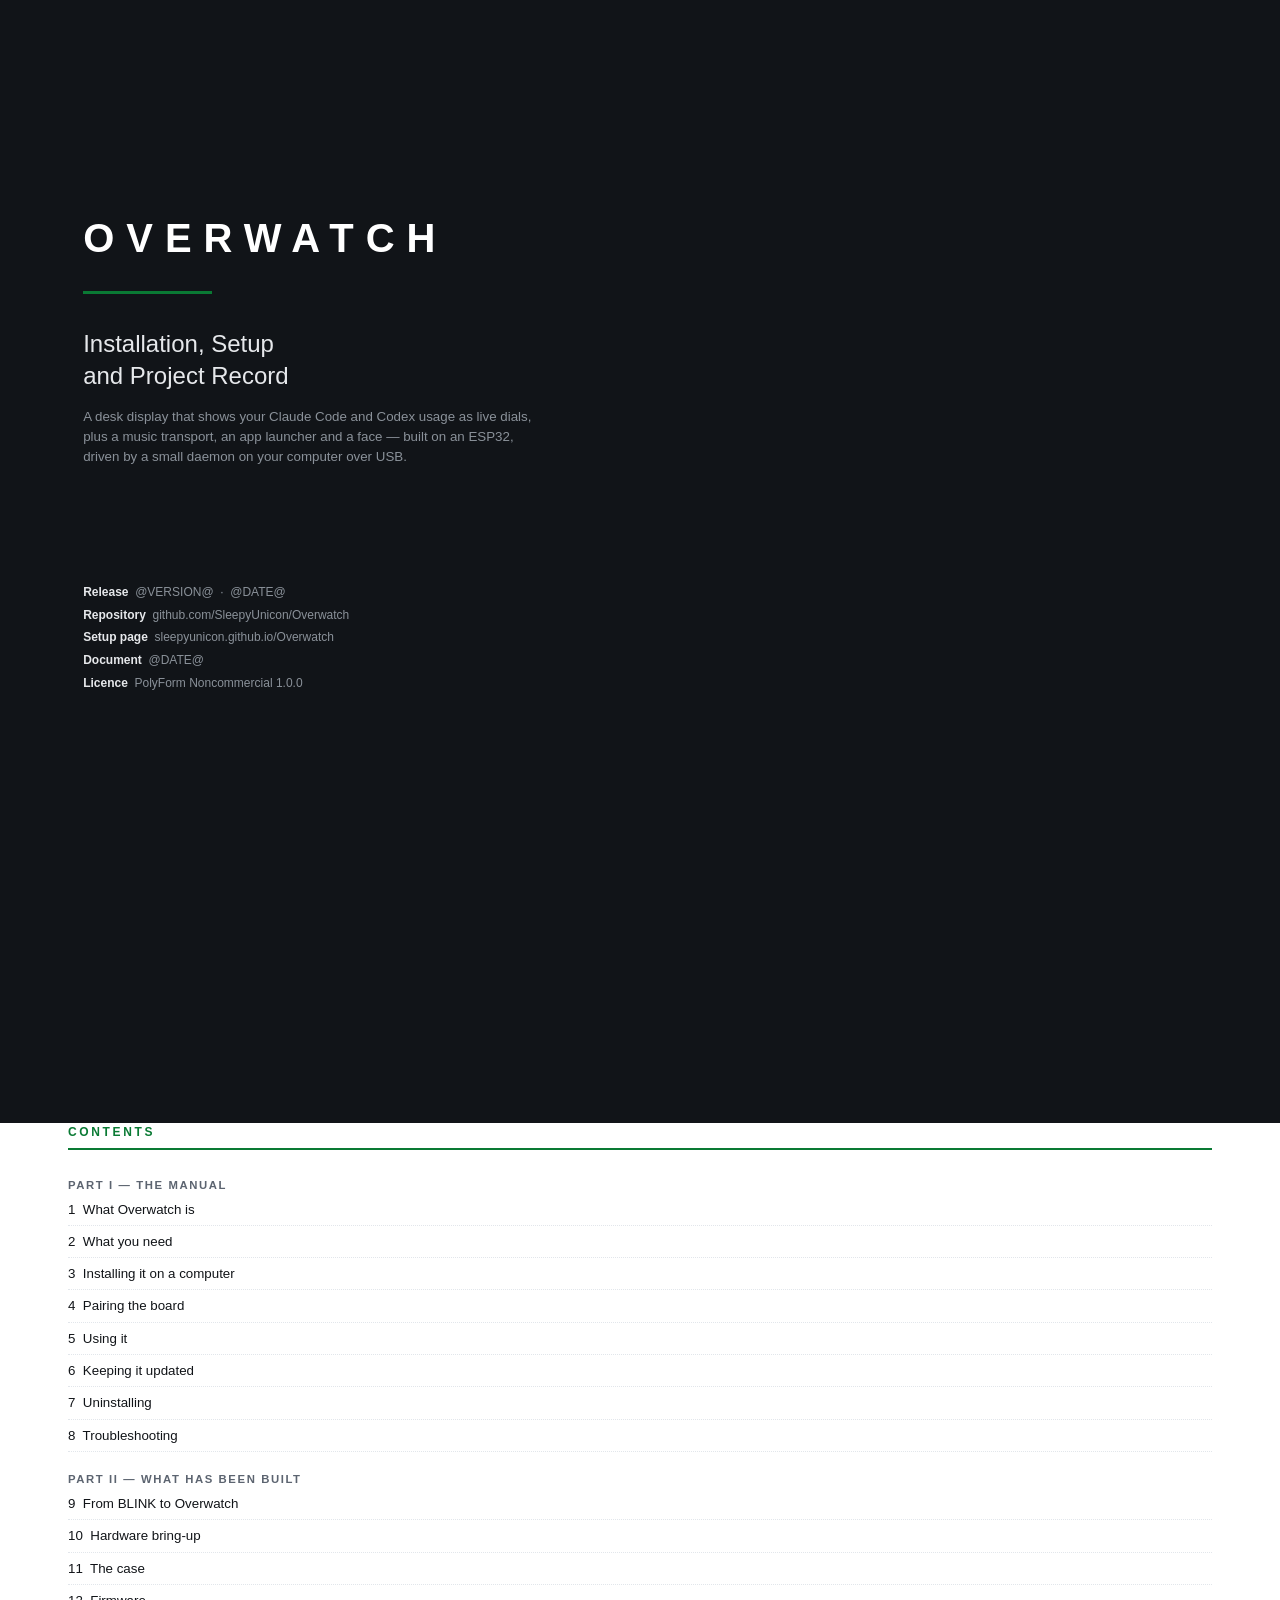
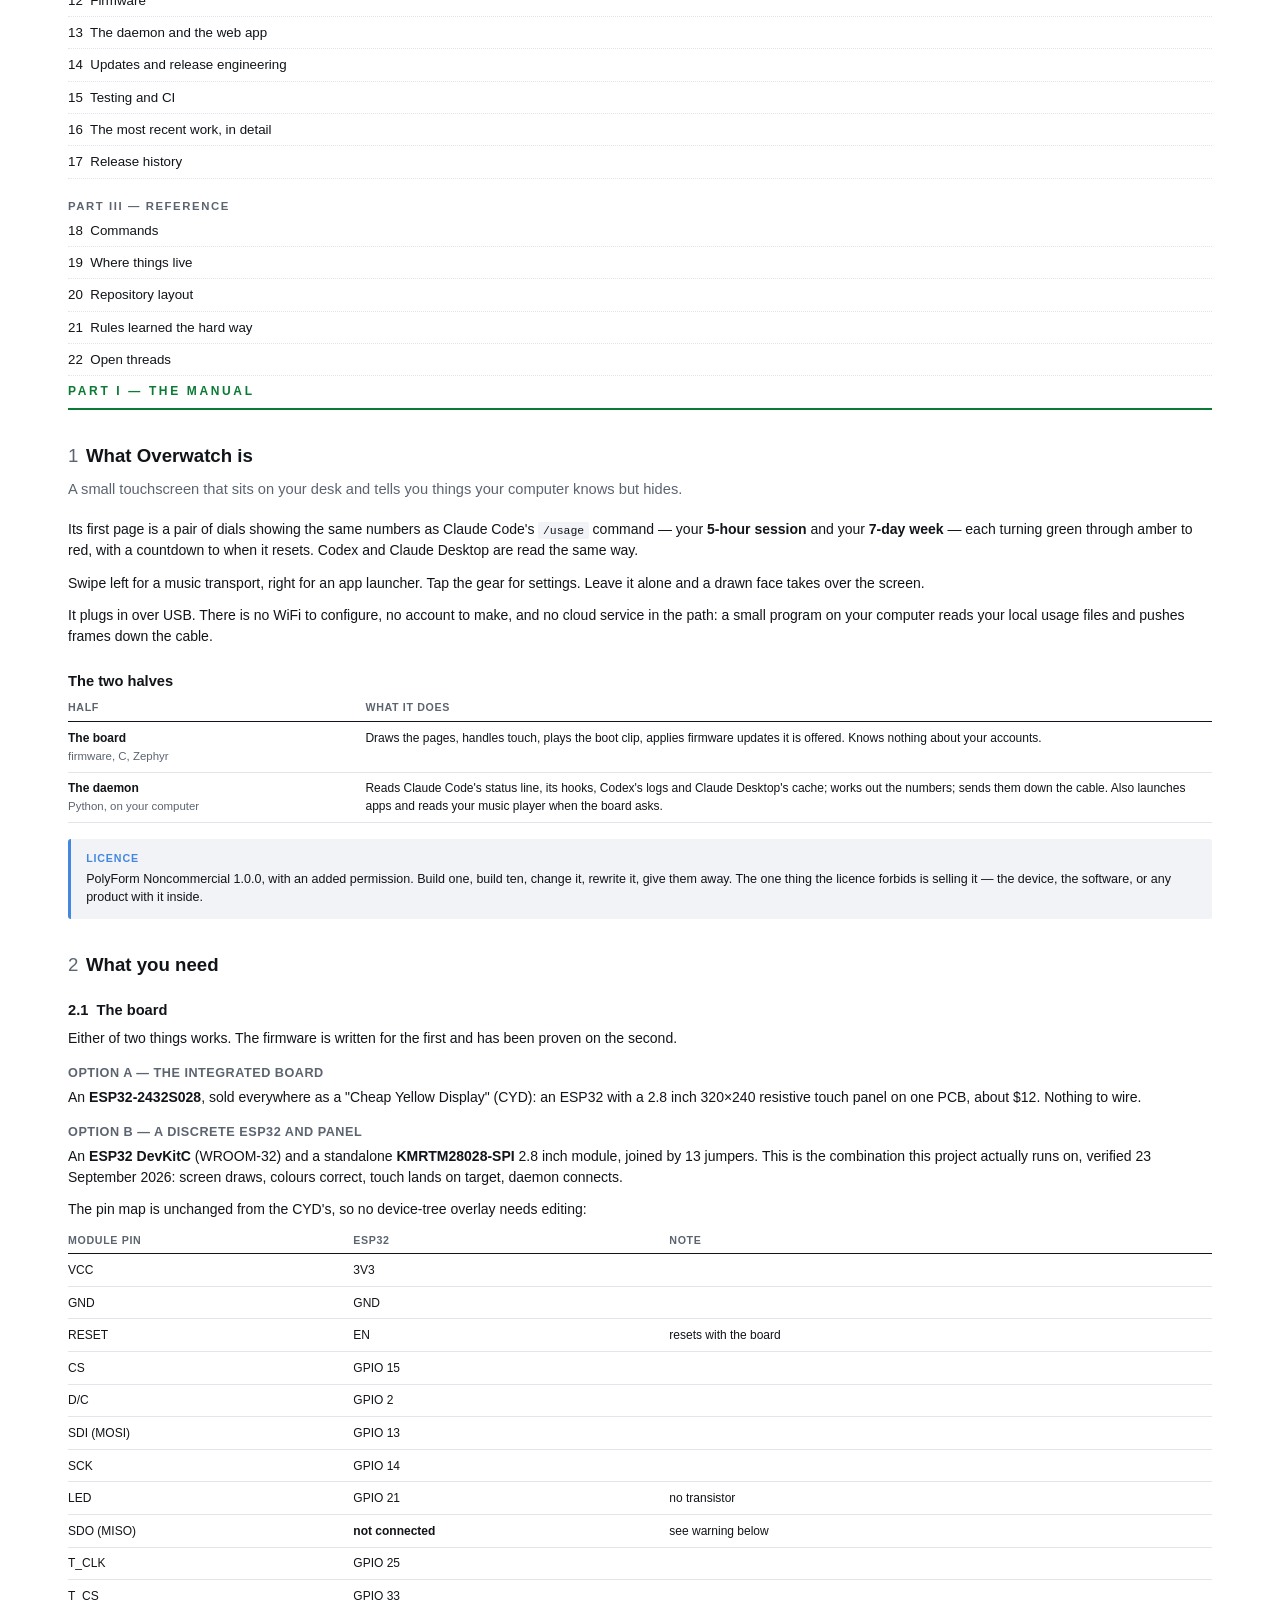
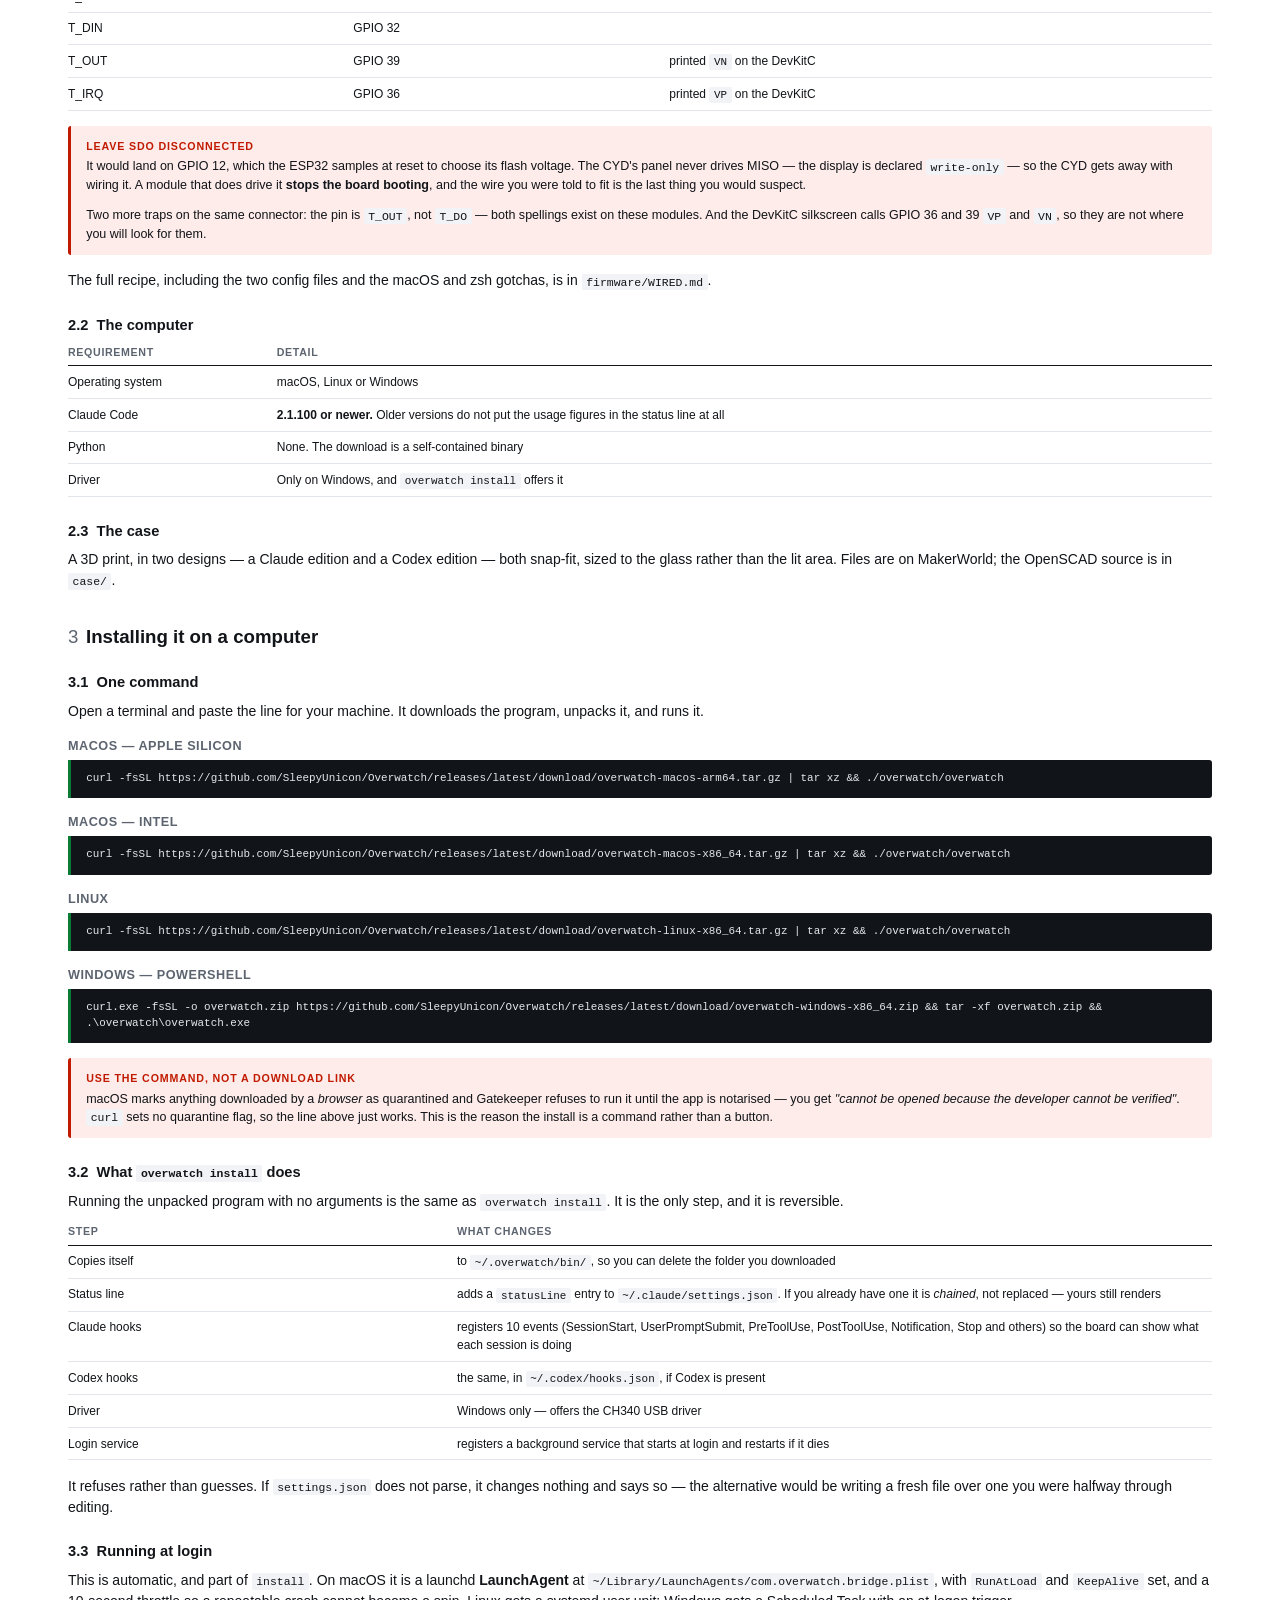
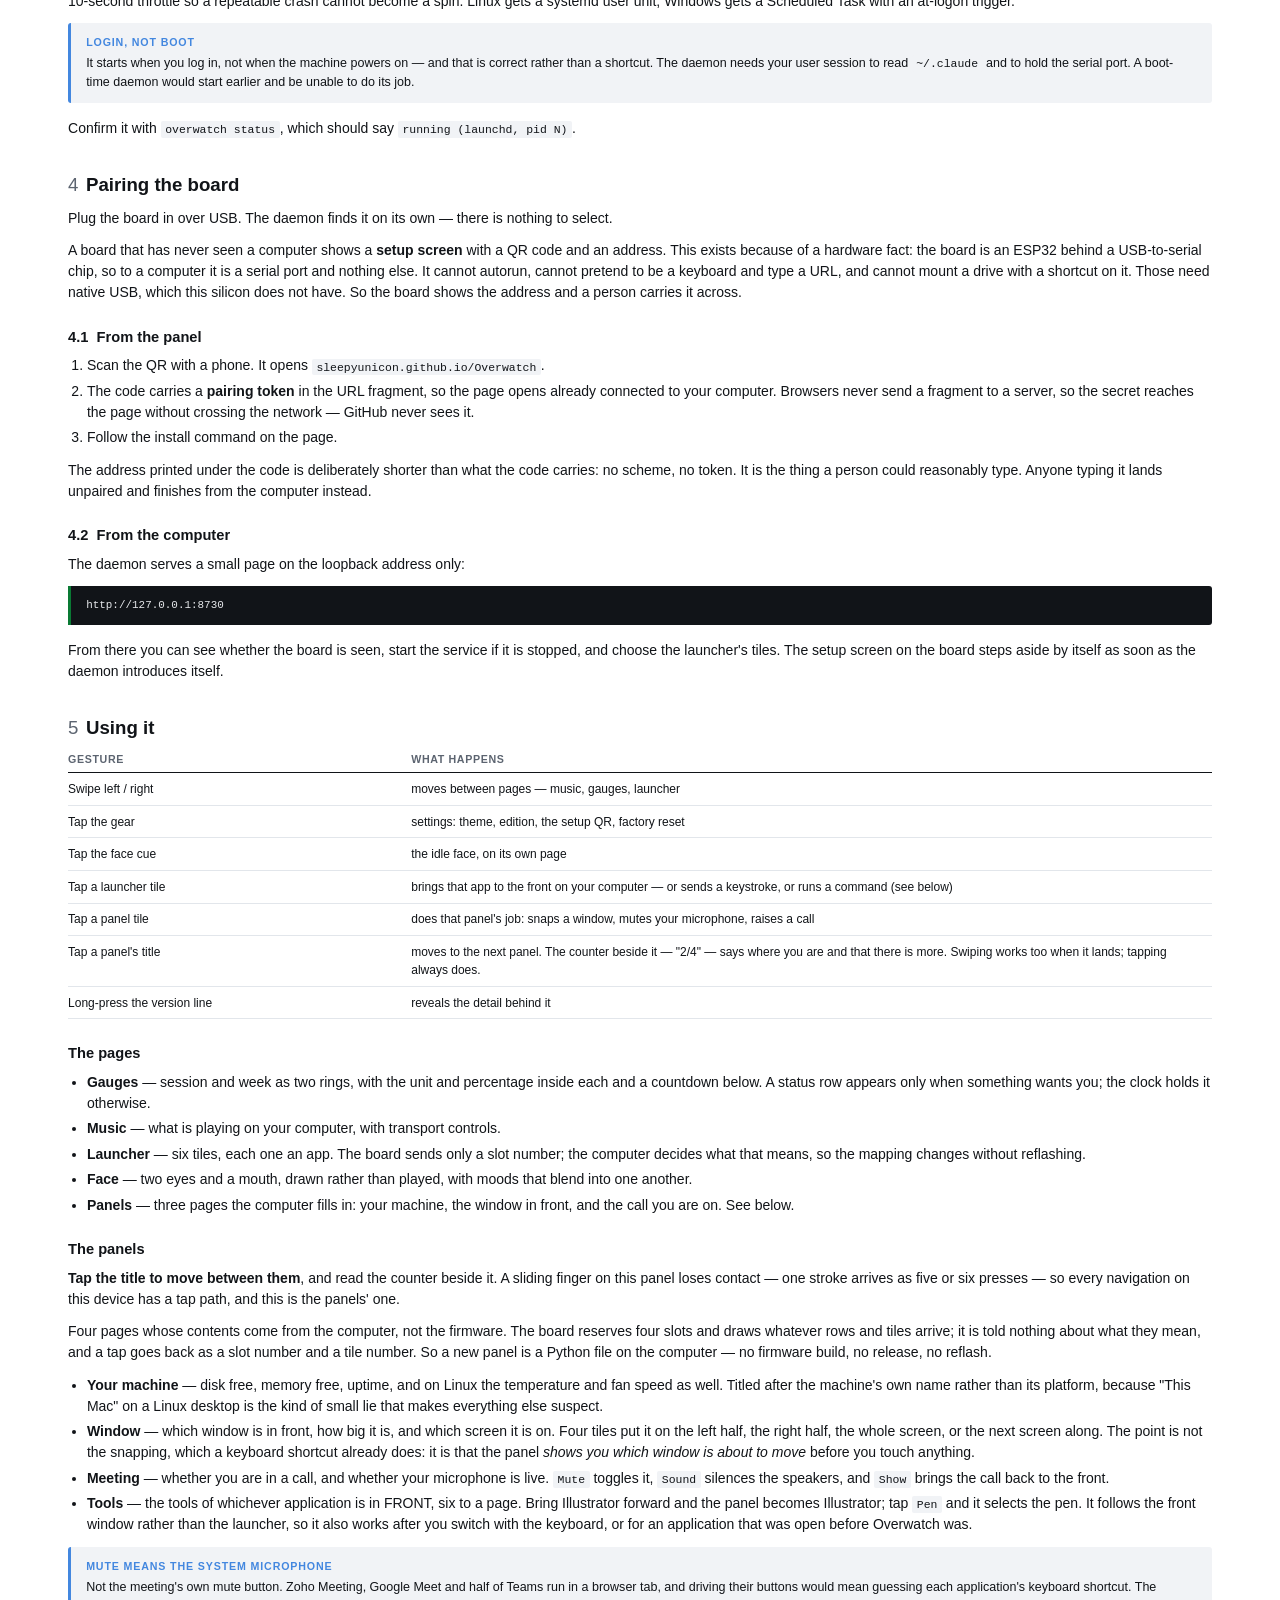
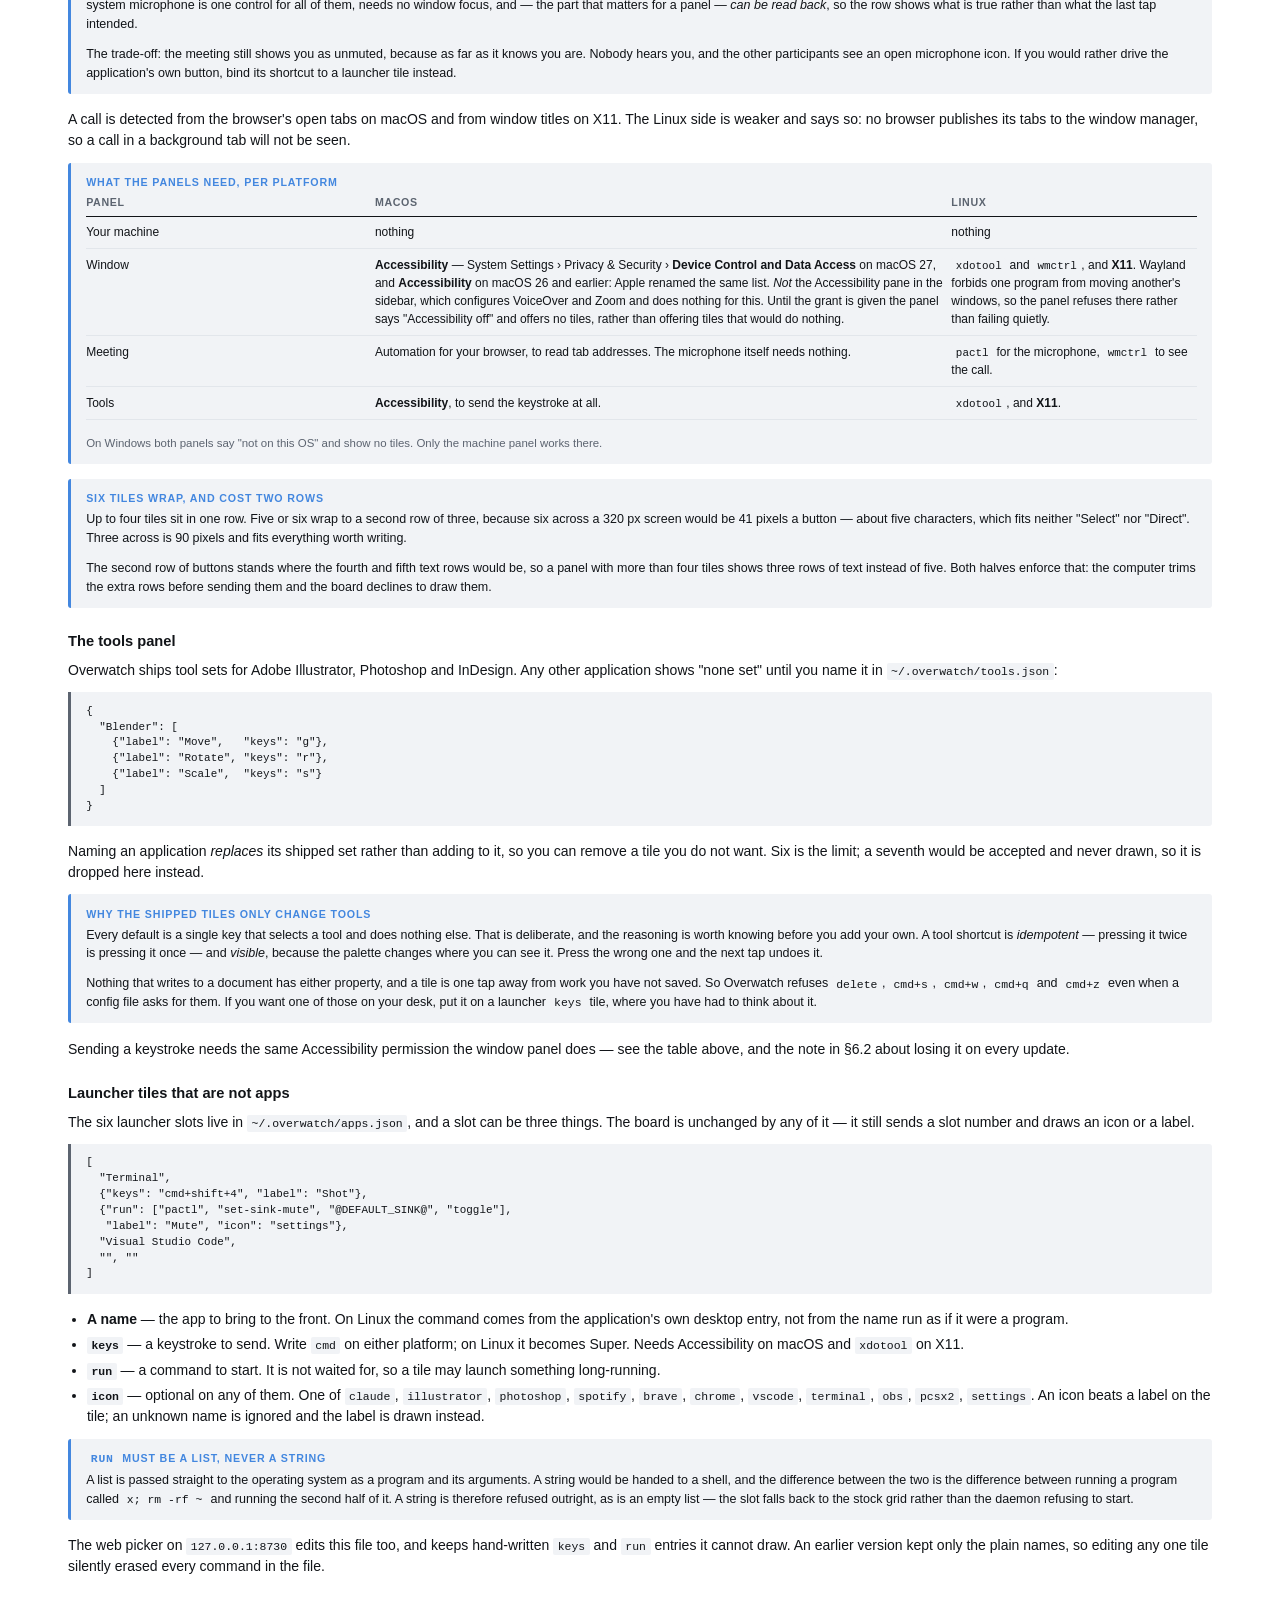
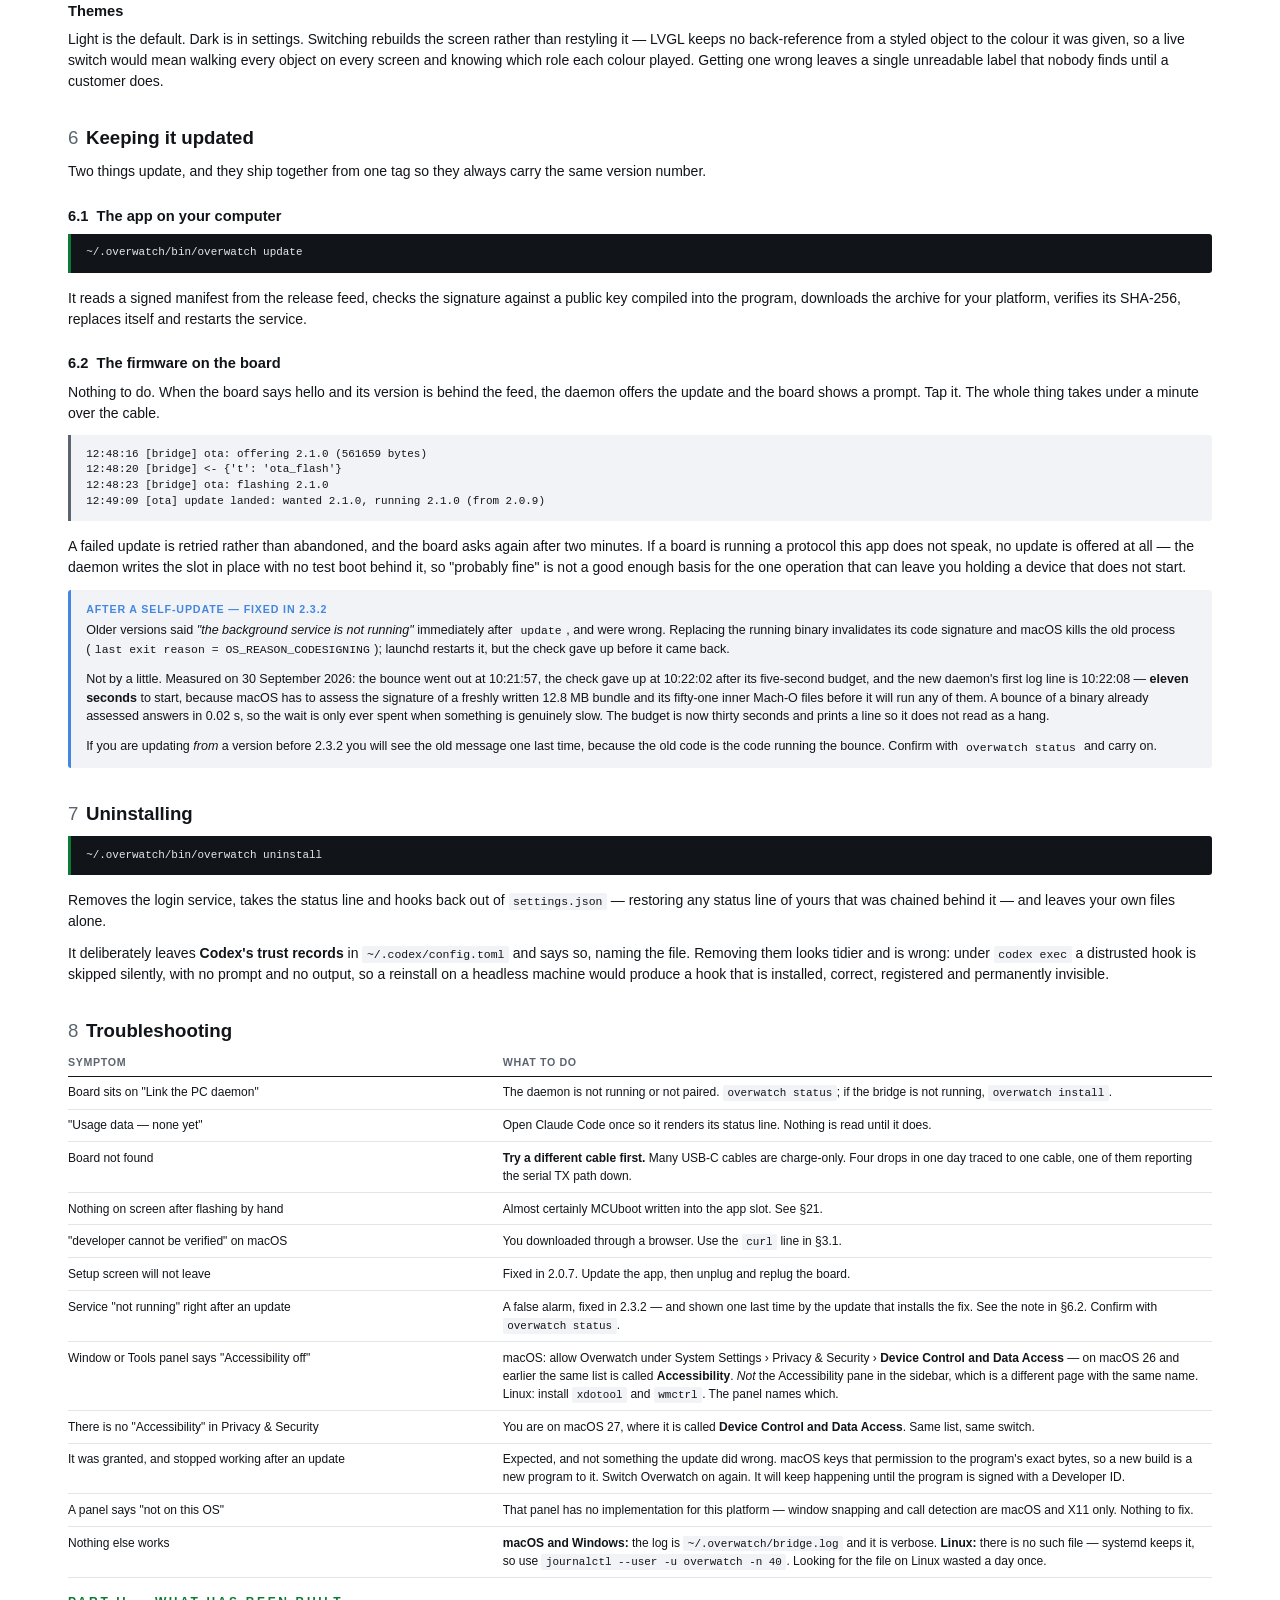
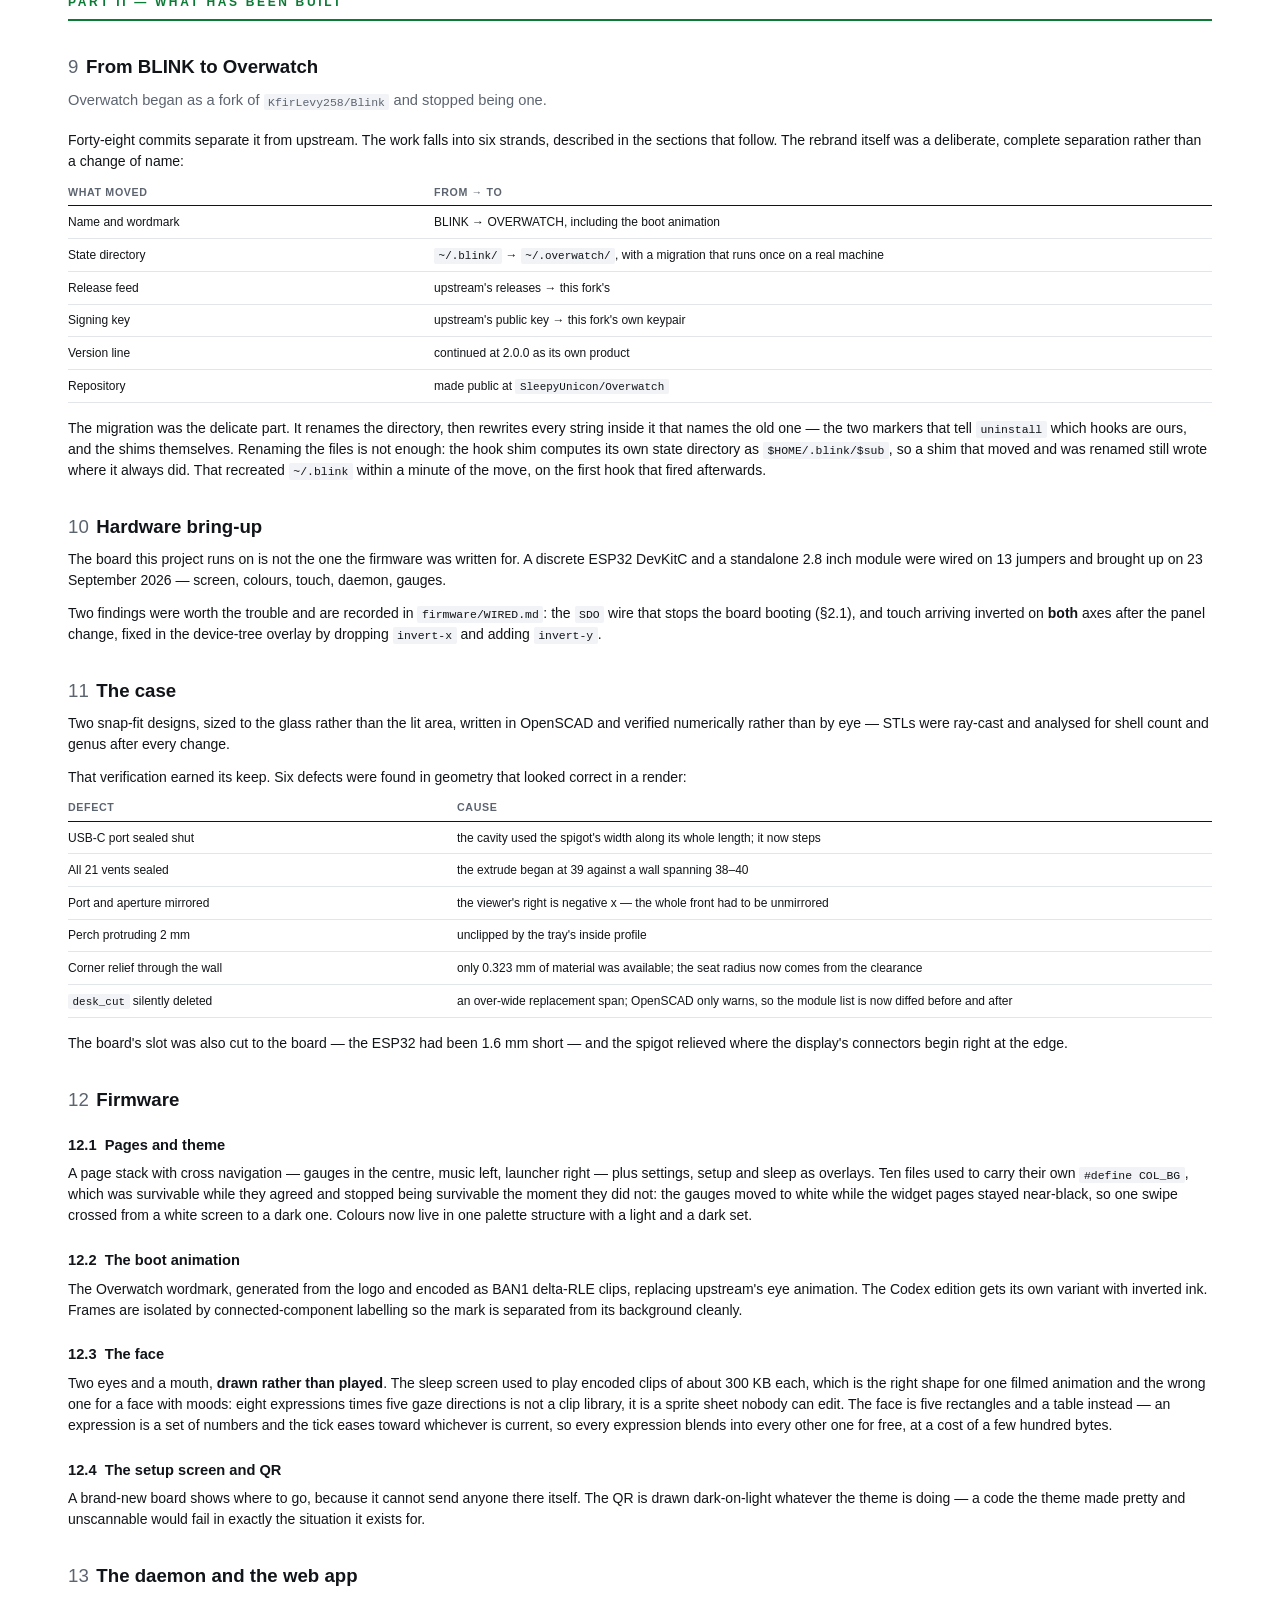
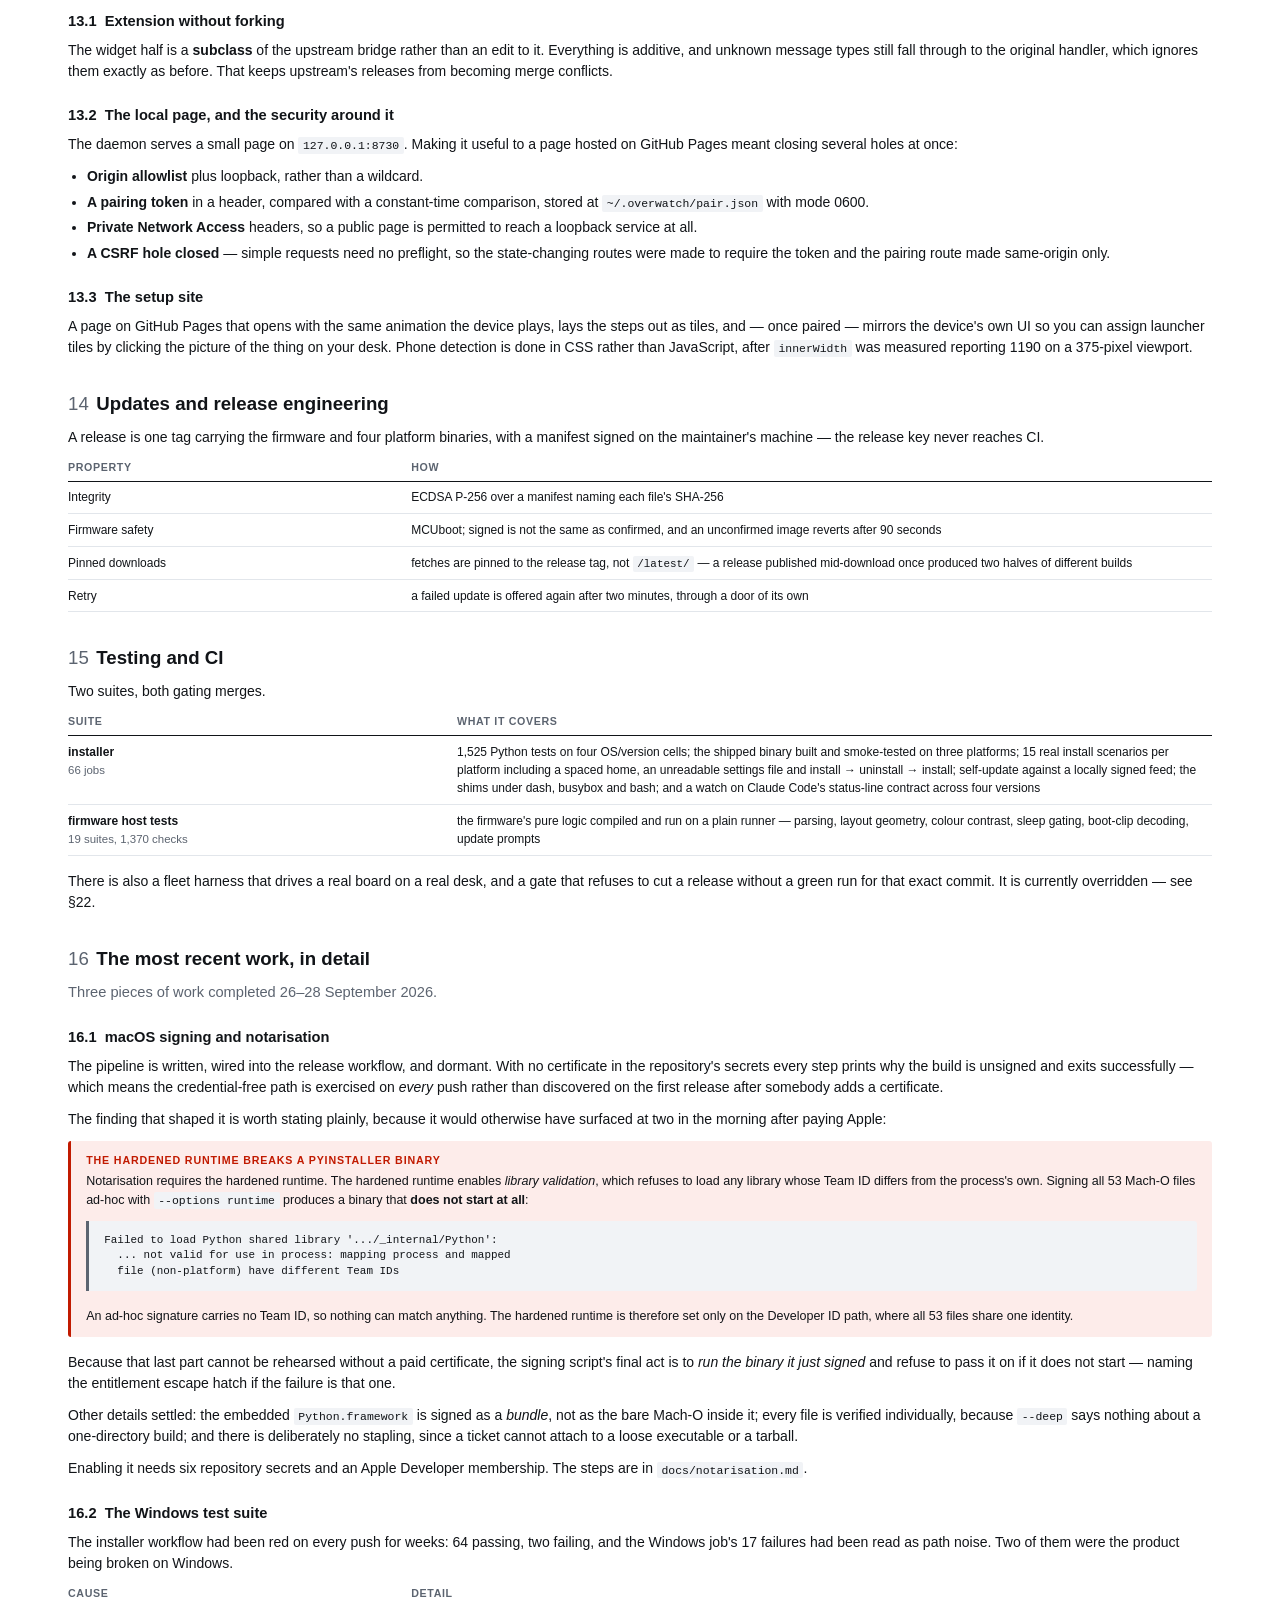
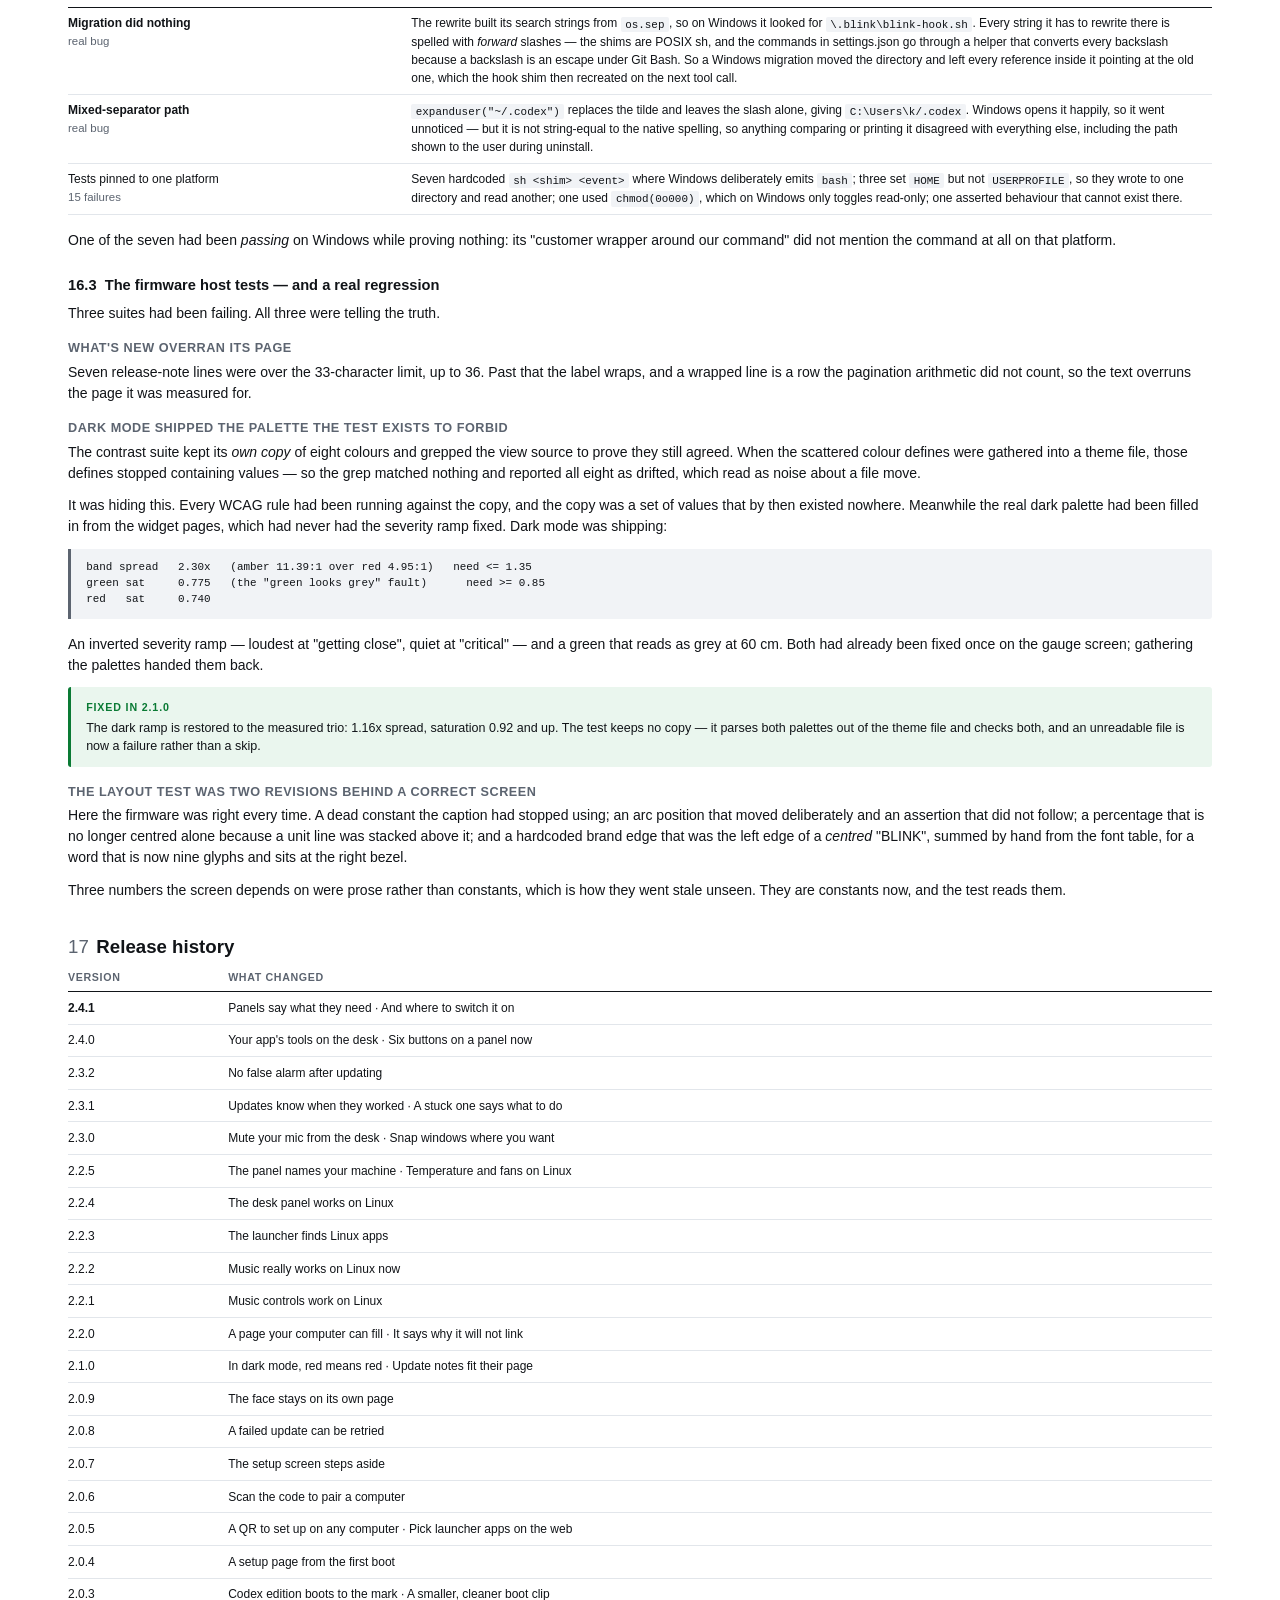
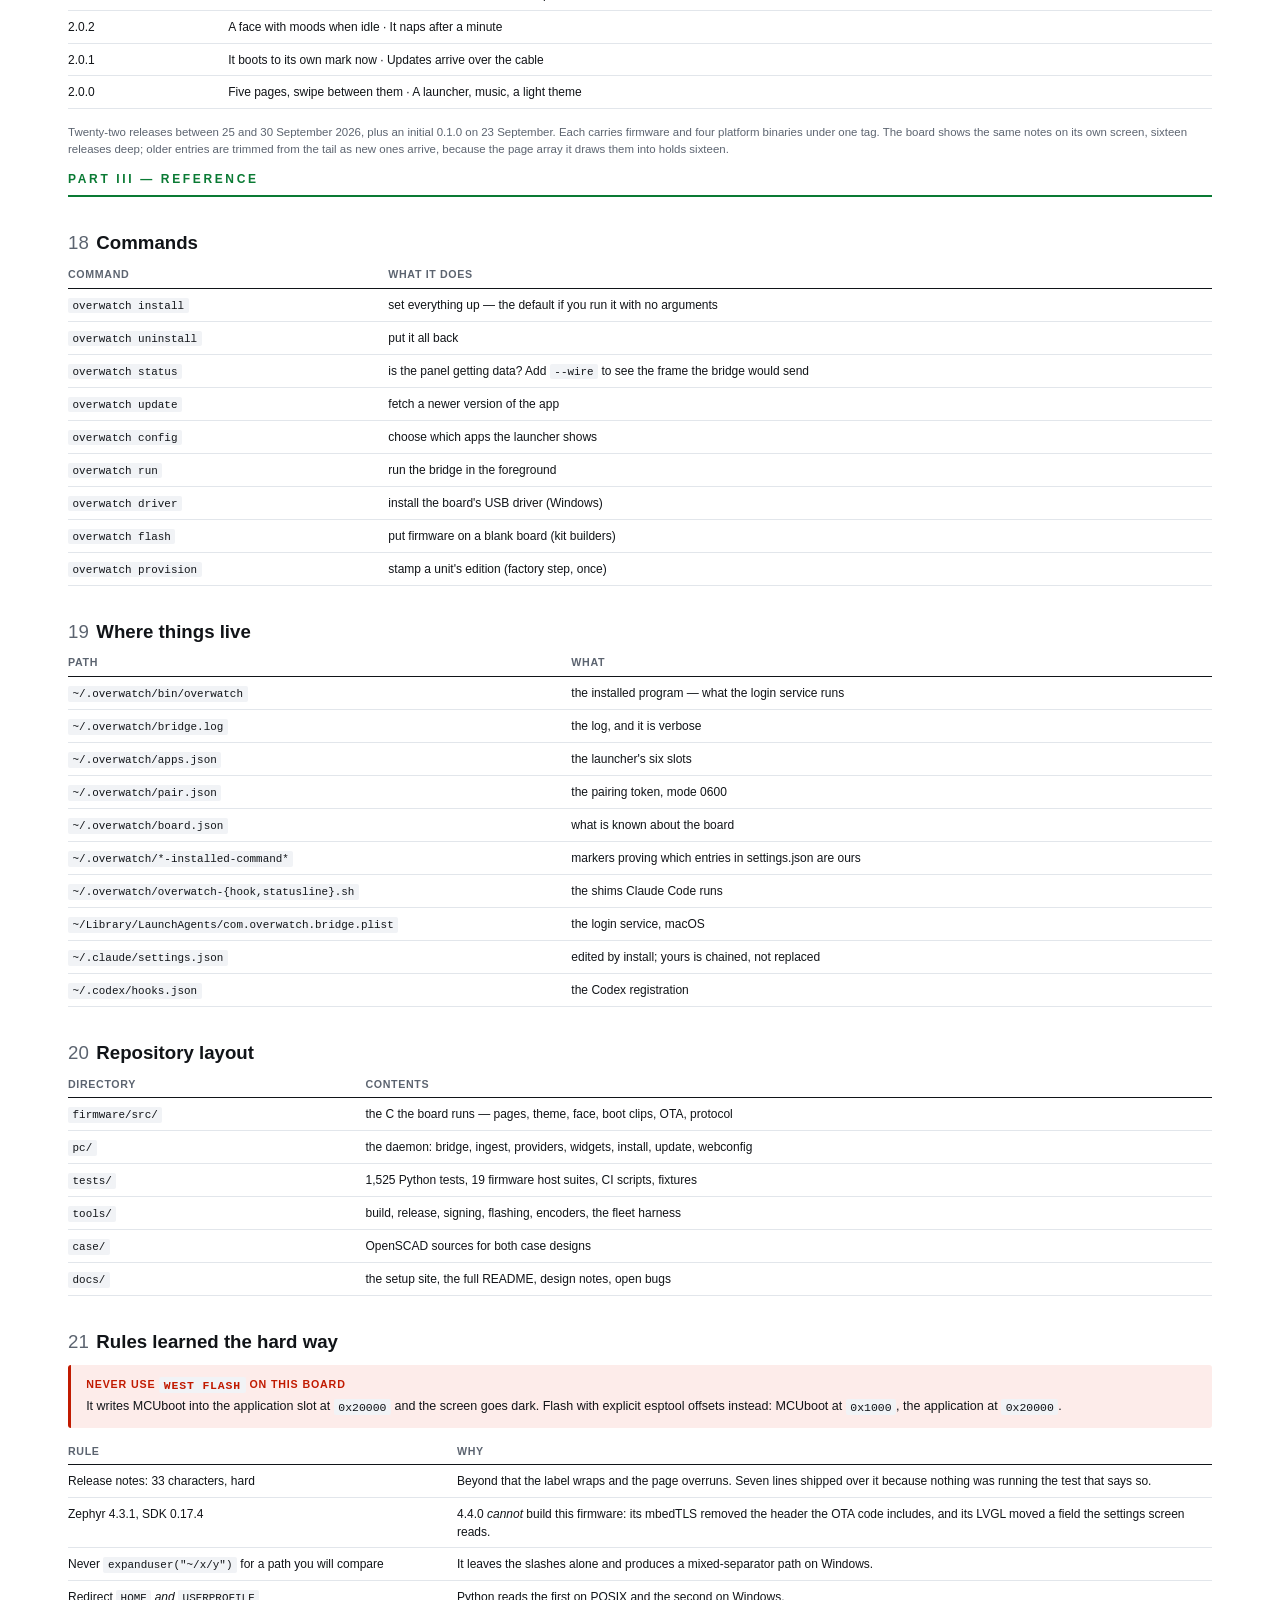
==== commit d1927f88: "Tap the title to change panel ui_pages.c opens by stating the rule this had been ignoring:      a sl" ====
--- a/docs/print/manual.html
+++ b/docs/print/manual.html
@@ -261,6 +261,9 @@
     computer — or sends a keystroke, or runs a command (see below)</td></tr>
 <tr><td>Tap a panel tile</td><td>does that panel's job: snaps a window, mutes
     your microphone, raises a call</td></tr>
+<tr><td>Tap a panel's title</td><td>moves to the next panel. The counter beside
+    it — "2/4" — says where you are and that there is more. Swiping works too
+    when it lands; tapping always does.</td></tr>
 <tr><td>Long-press the version line</td><td>reveals the detail behind it</td></tr>
 </table>
 
@@ -281,6 +284,11 @@
 </ul>
 
 <h3>The panels</h3>
+<p><strong>Tap the title to move between them</strong>, and read the counter
+beside it. A sliding finger on this panel loses contact — one stroke arrives as
+five or six presses — so every navigation on this device has a tap path, and
+this is the panels' one.</p>
+
 <p>Four pages whose contents come from the computer, not the firmware. The
 board reserves four slots and draws whatever rows and tiles arrive; it is told
 nothing about what they mean, and a tap goes back as a slot number and a tile
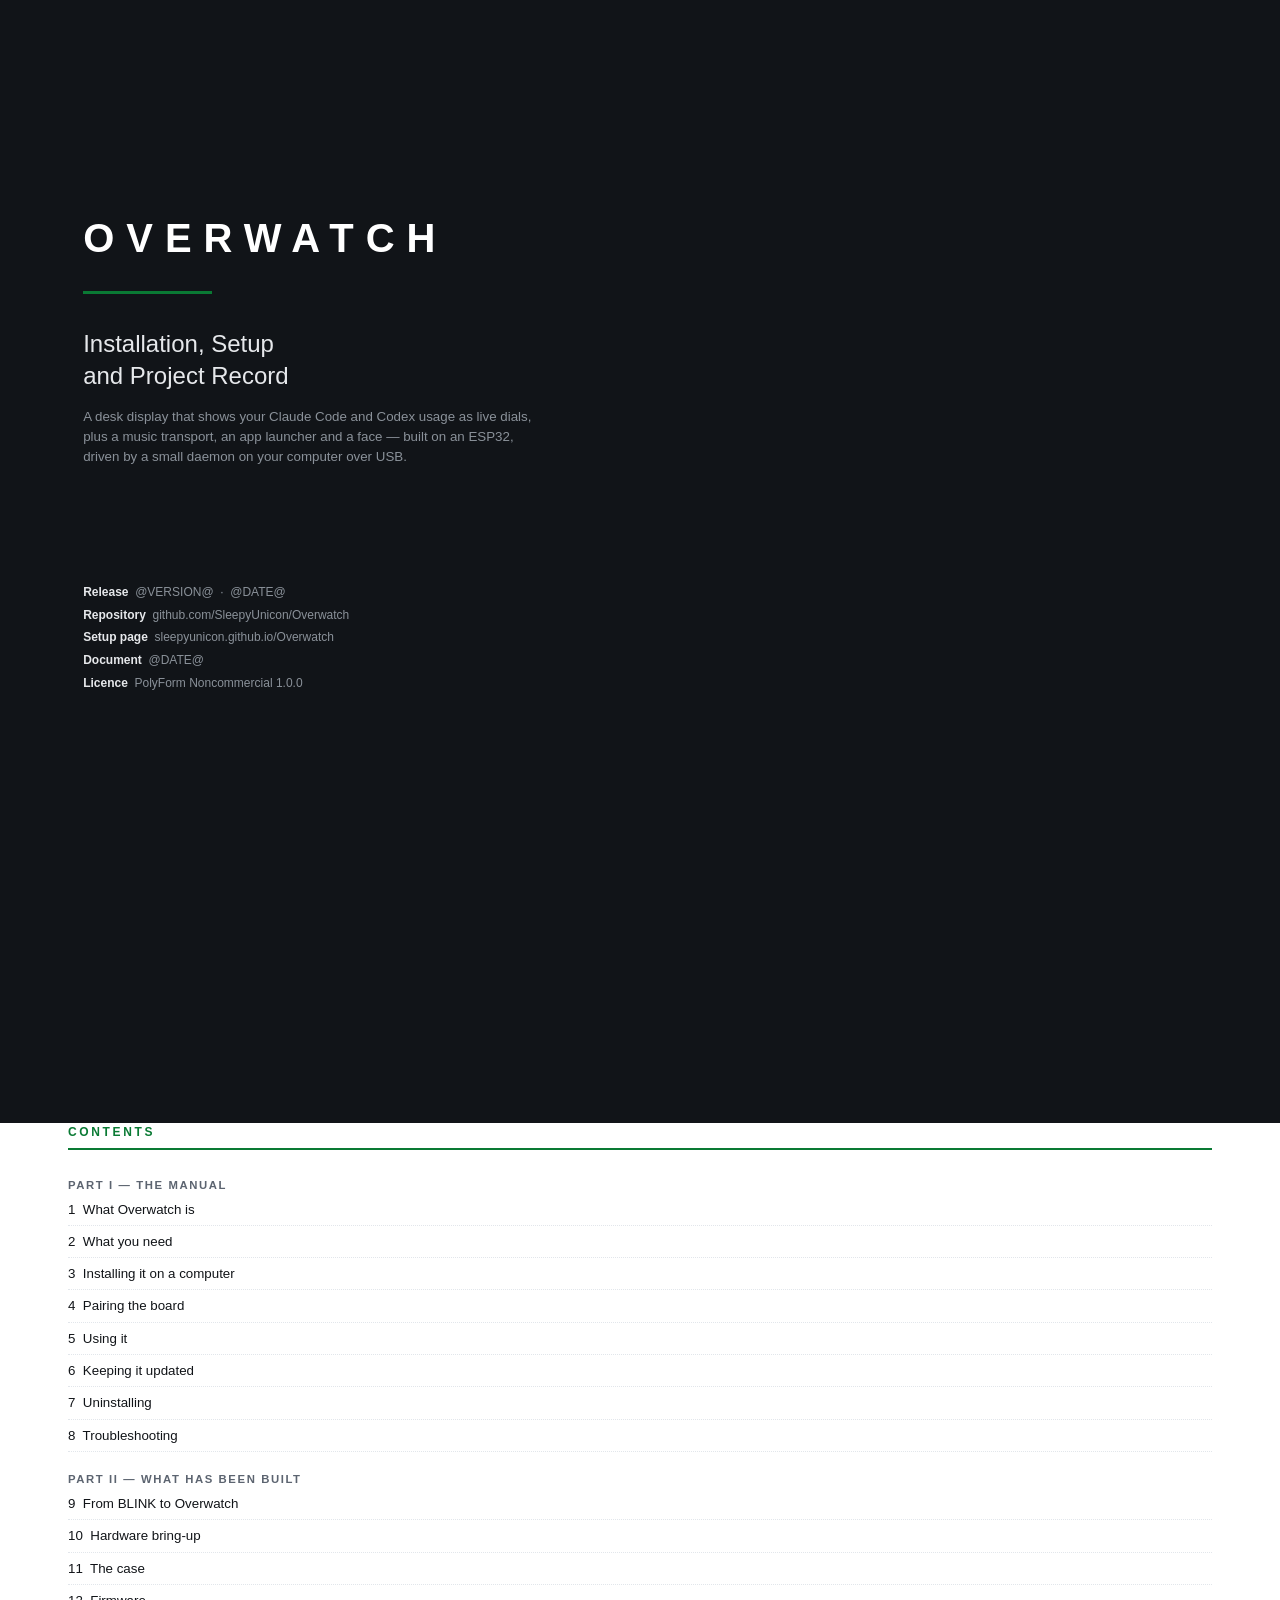
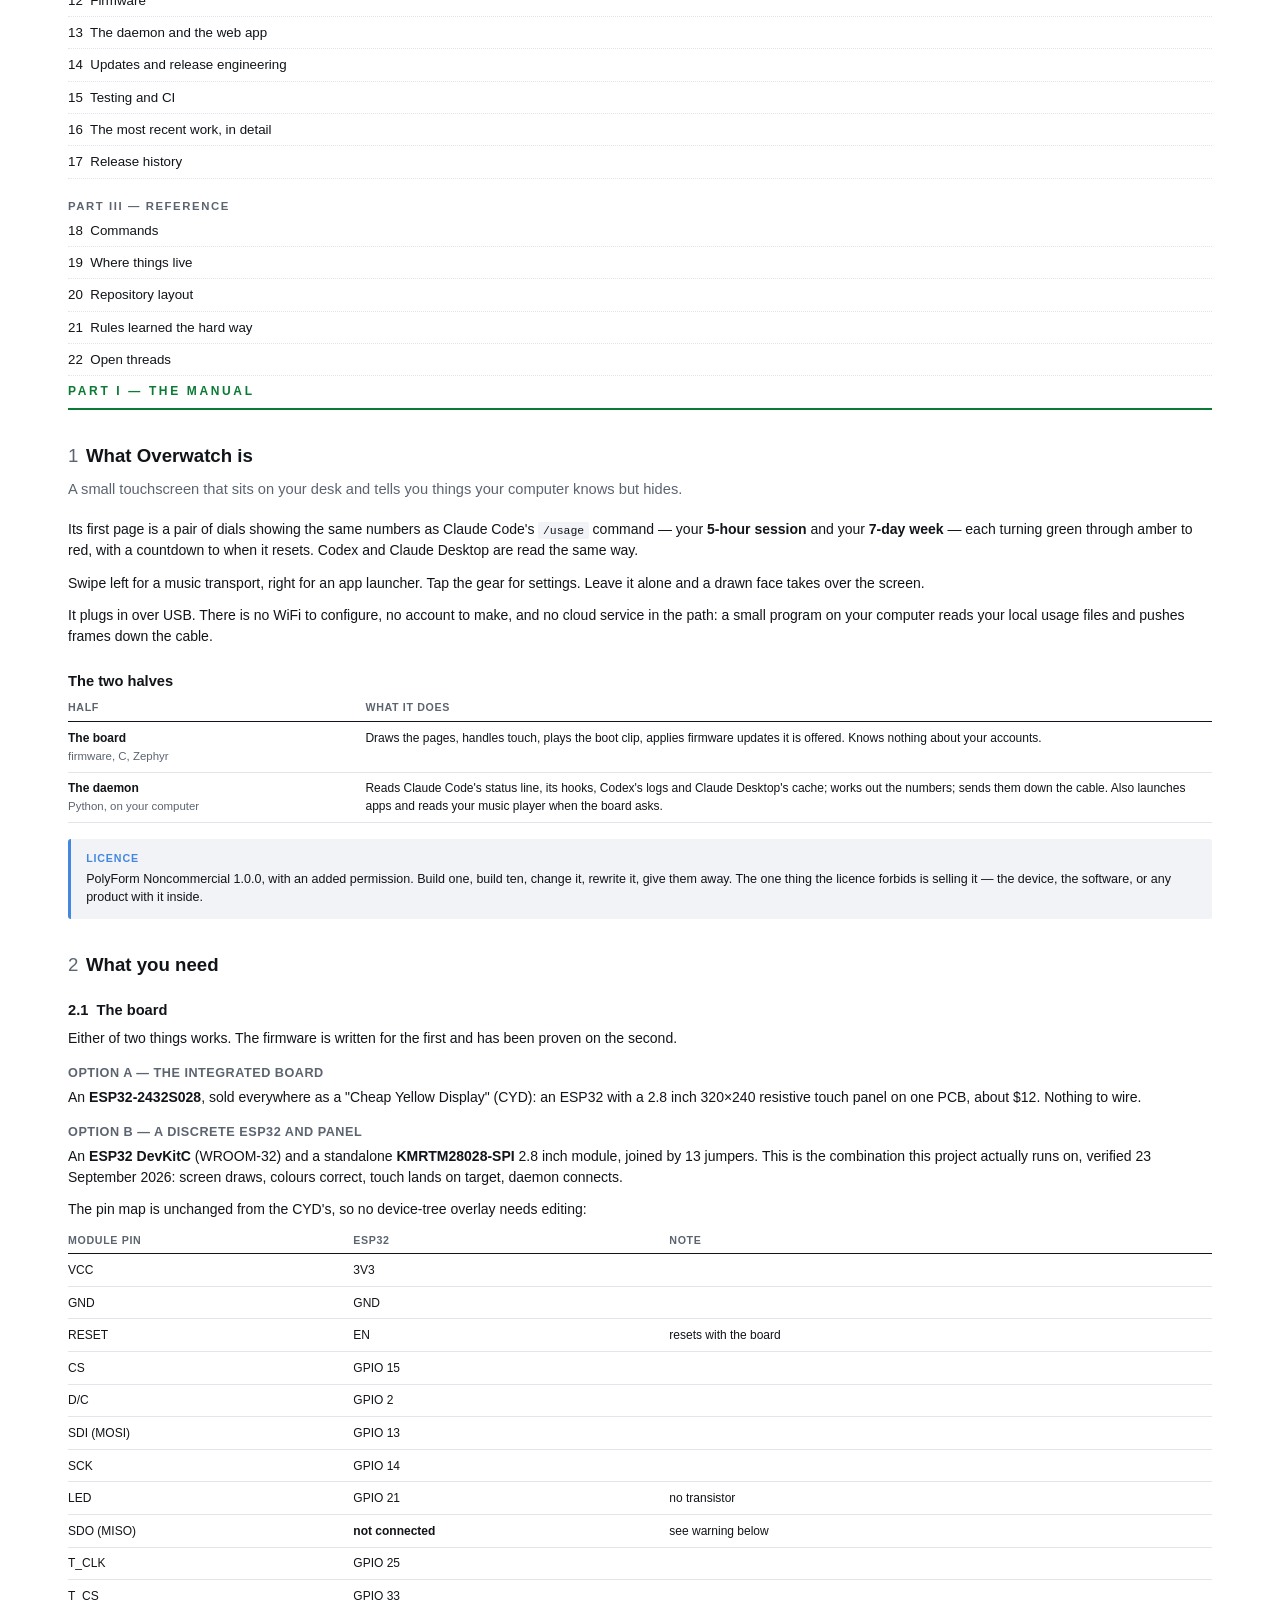
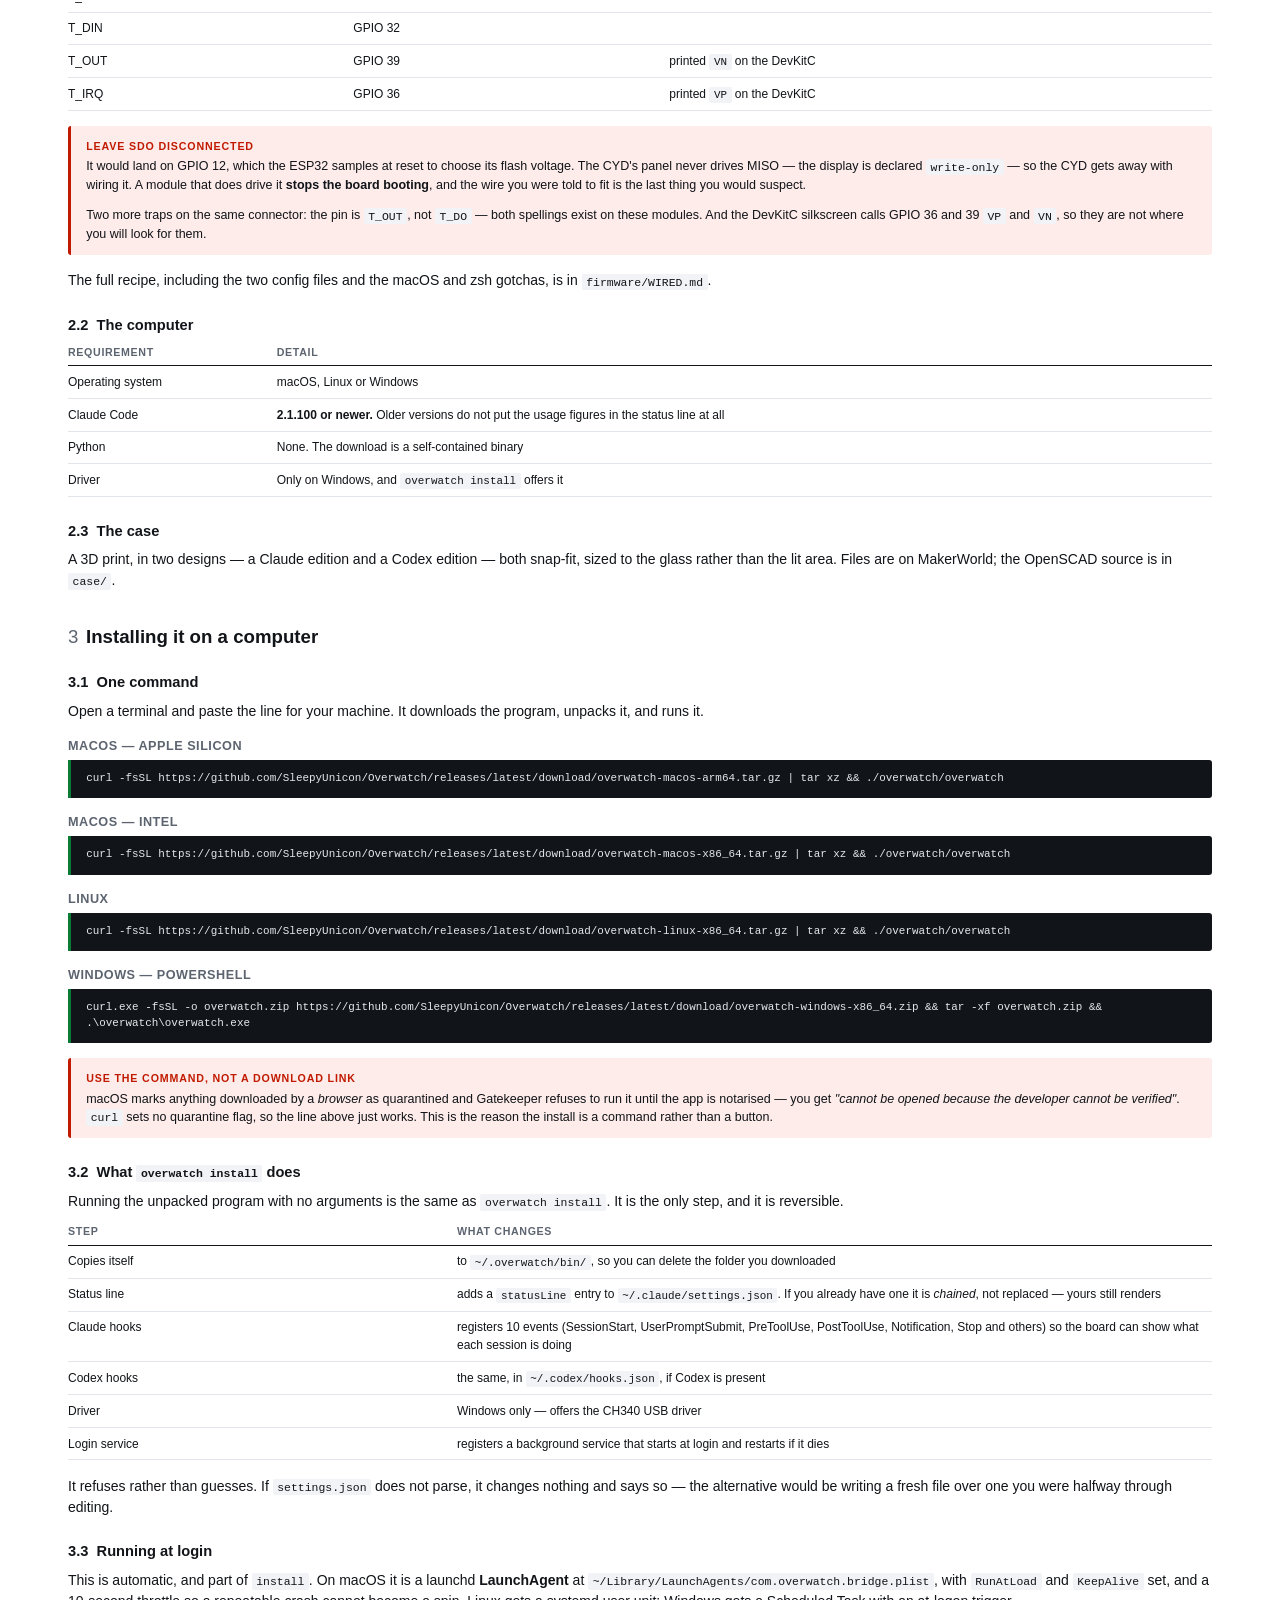
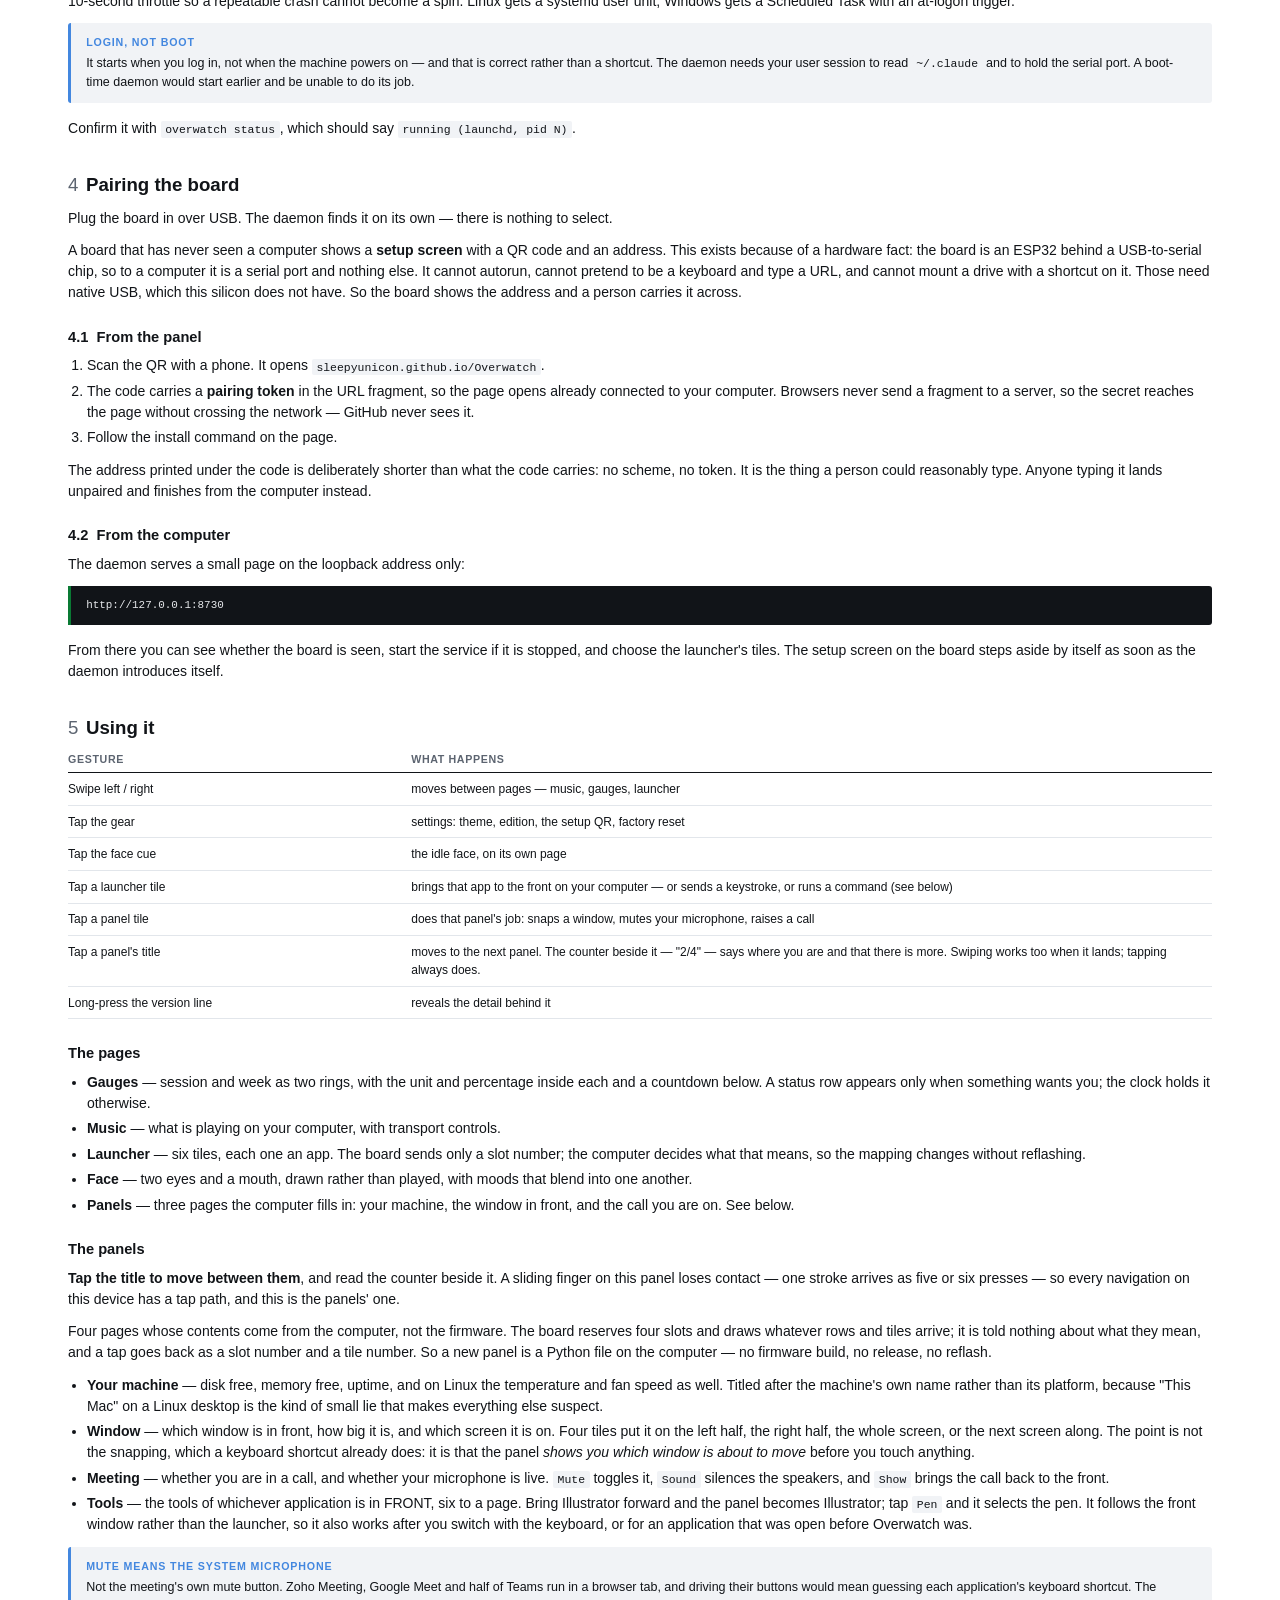
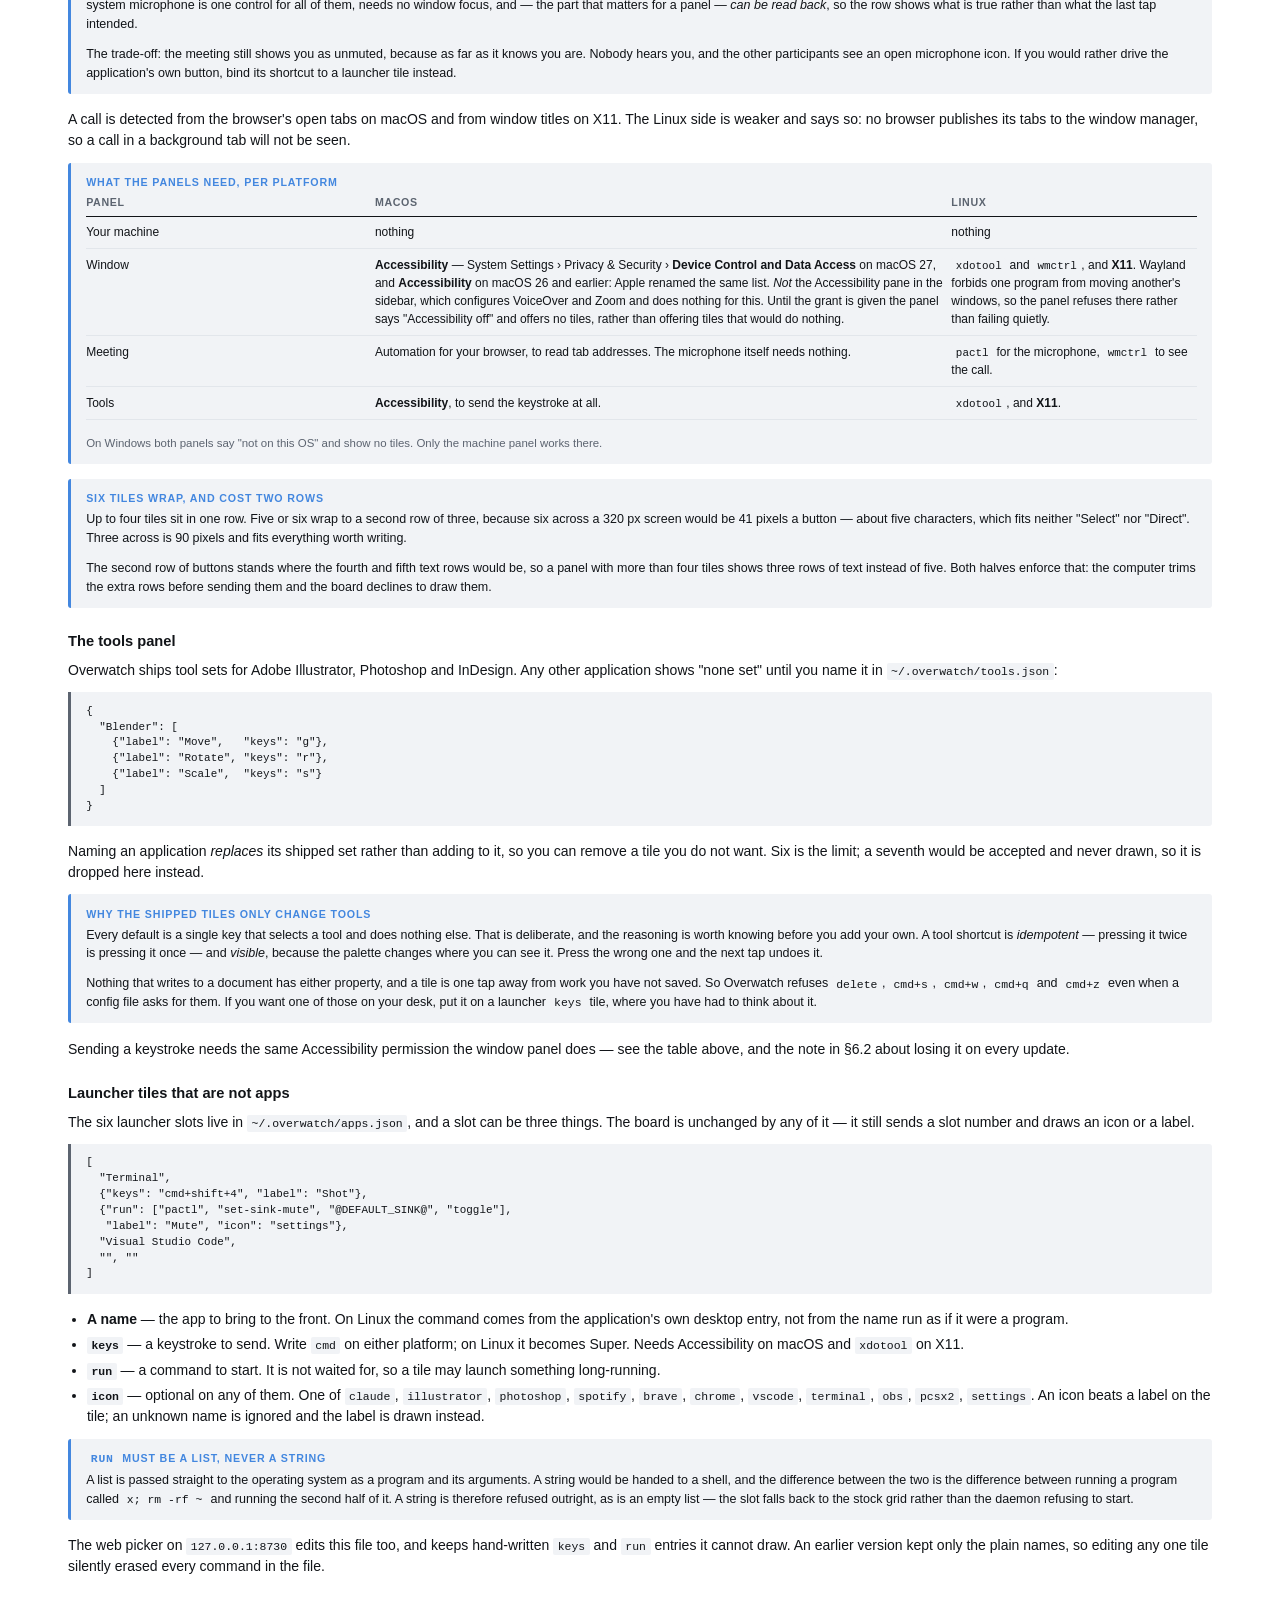
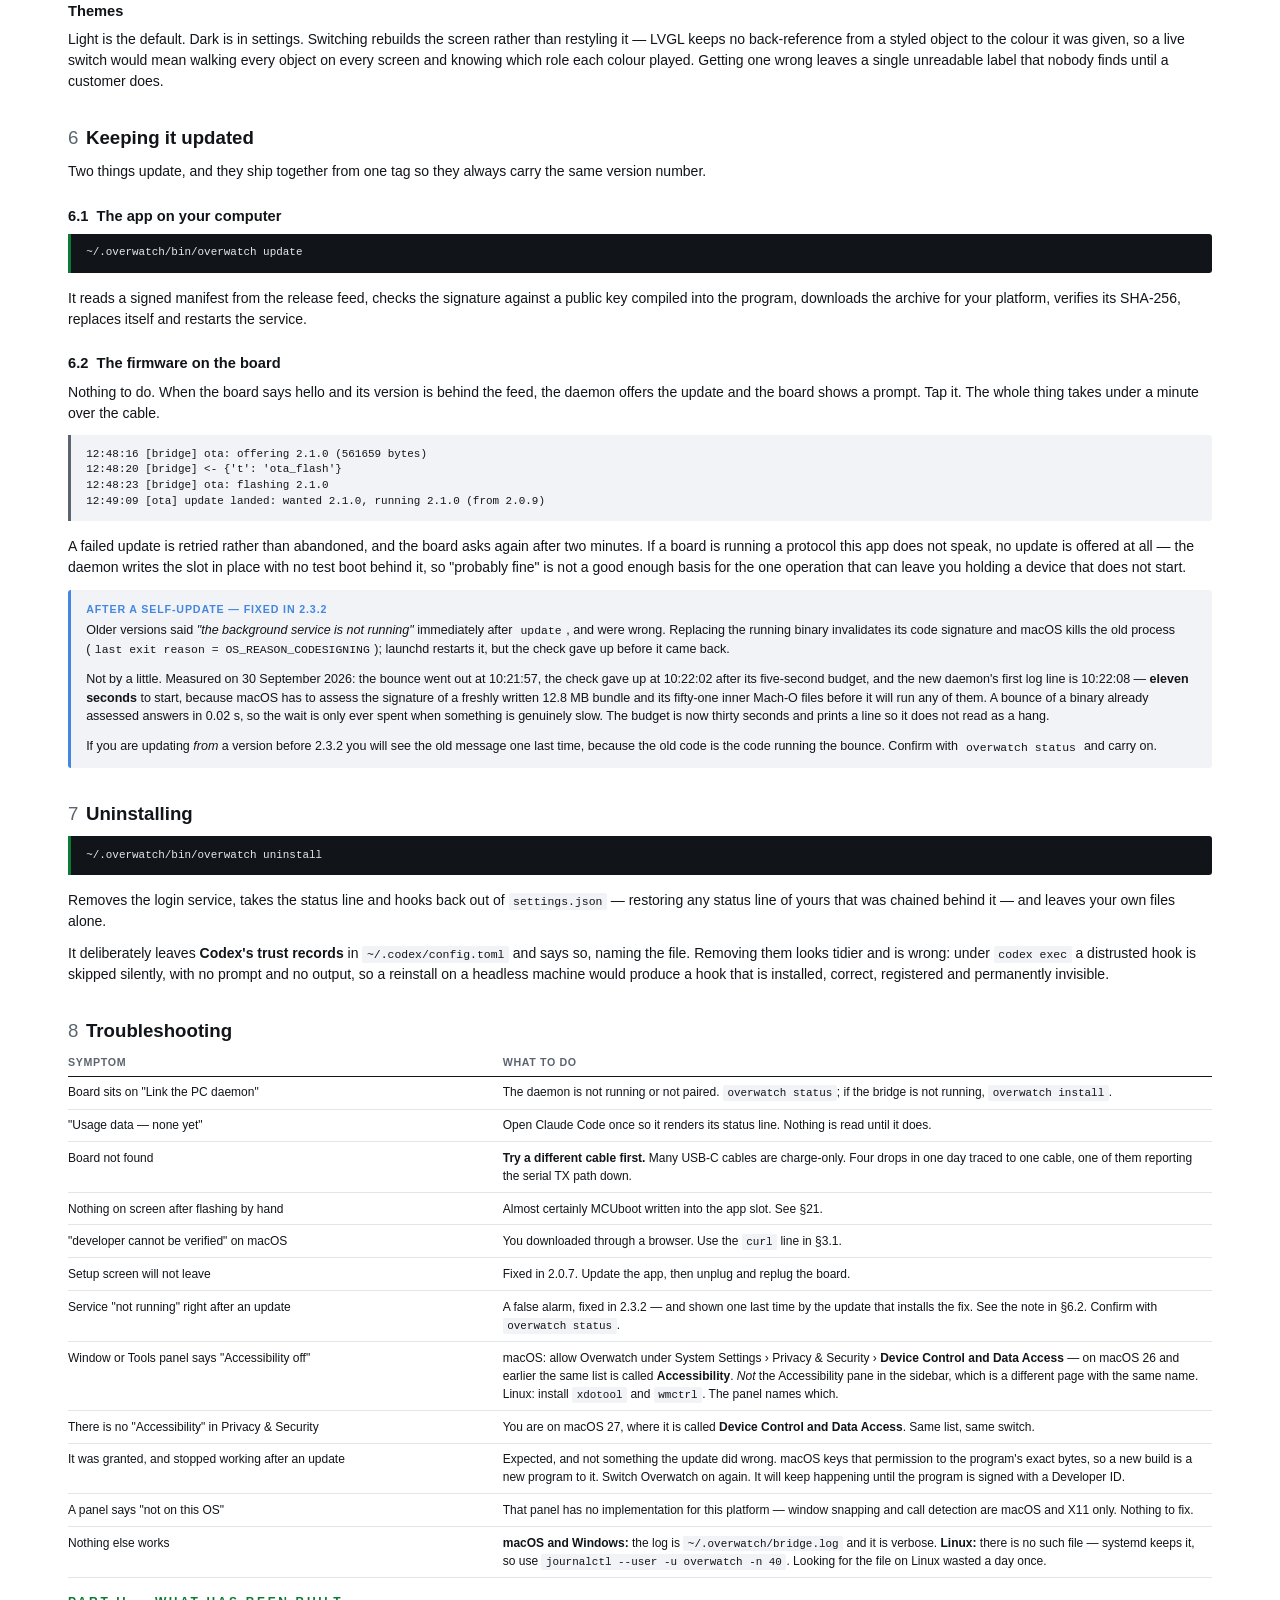
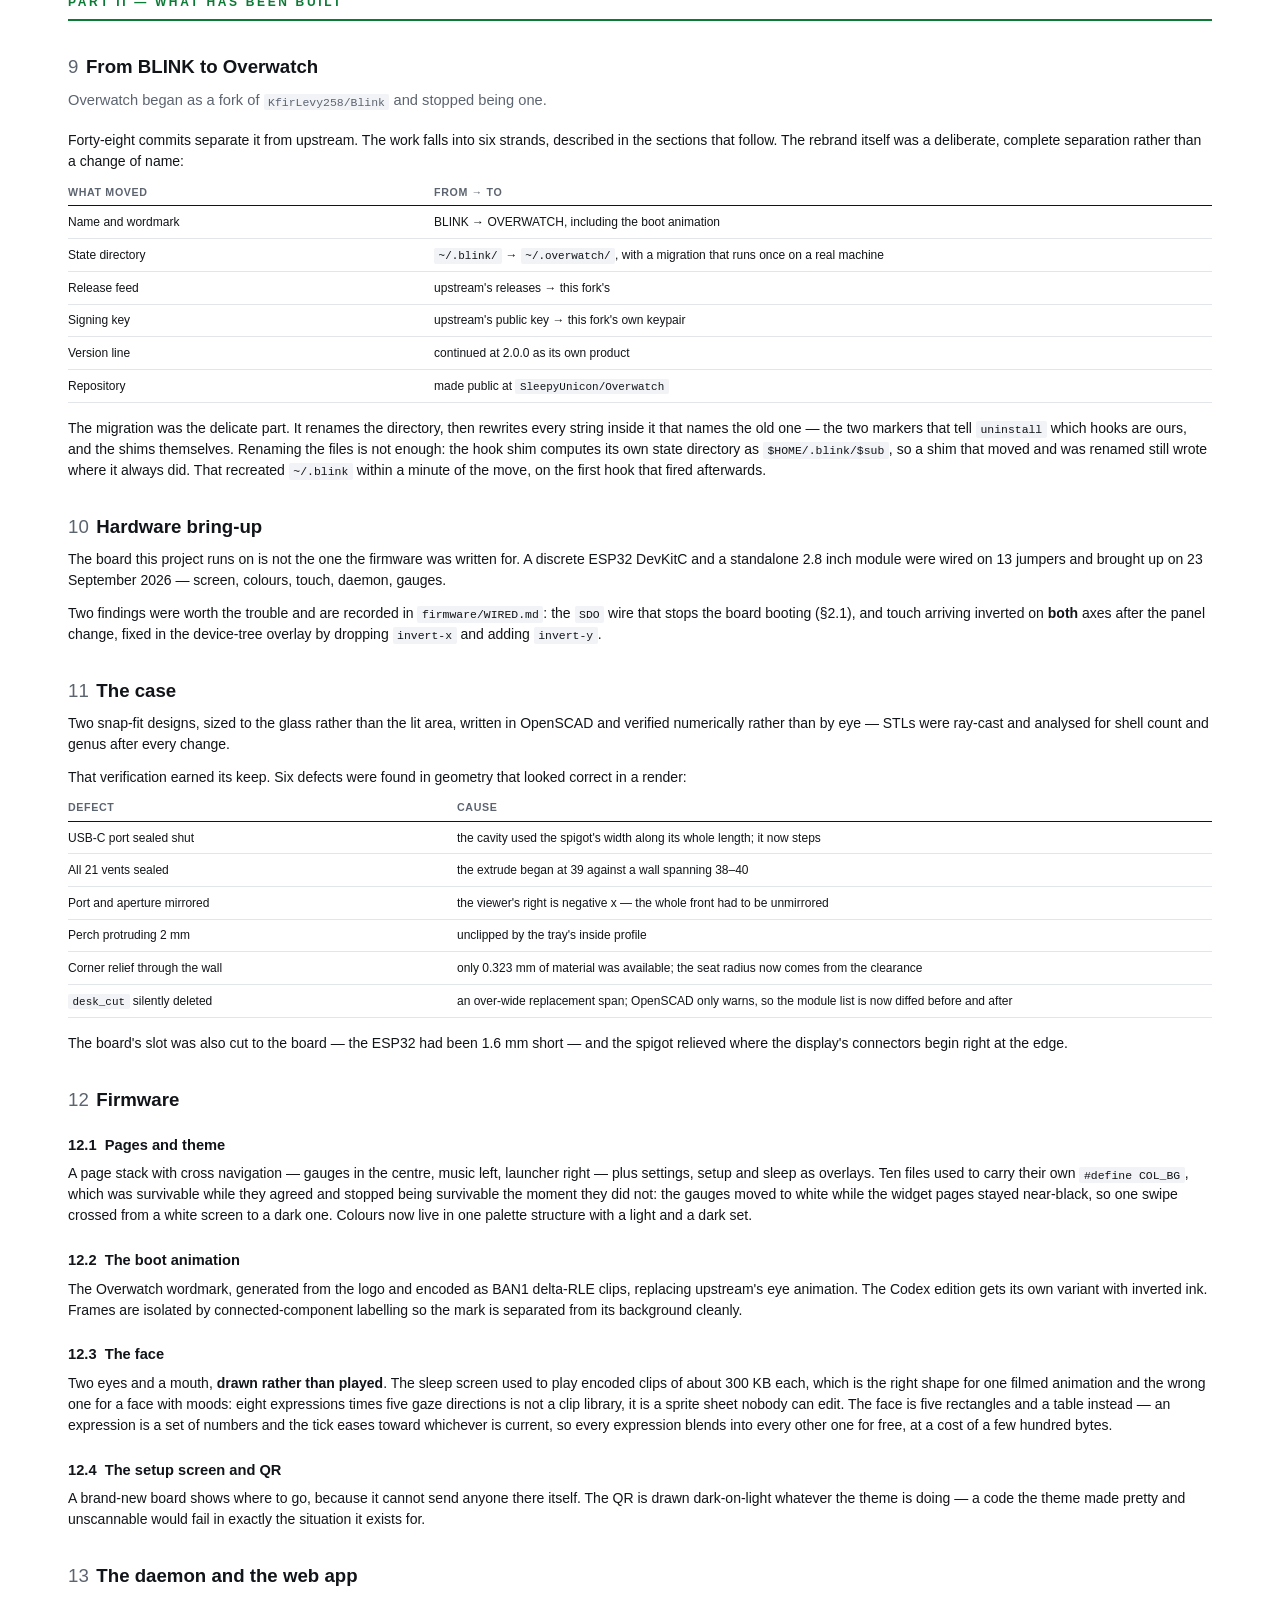
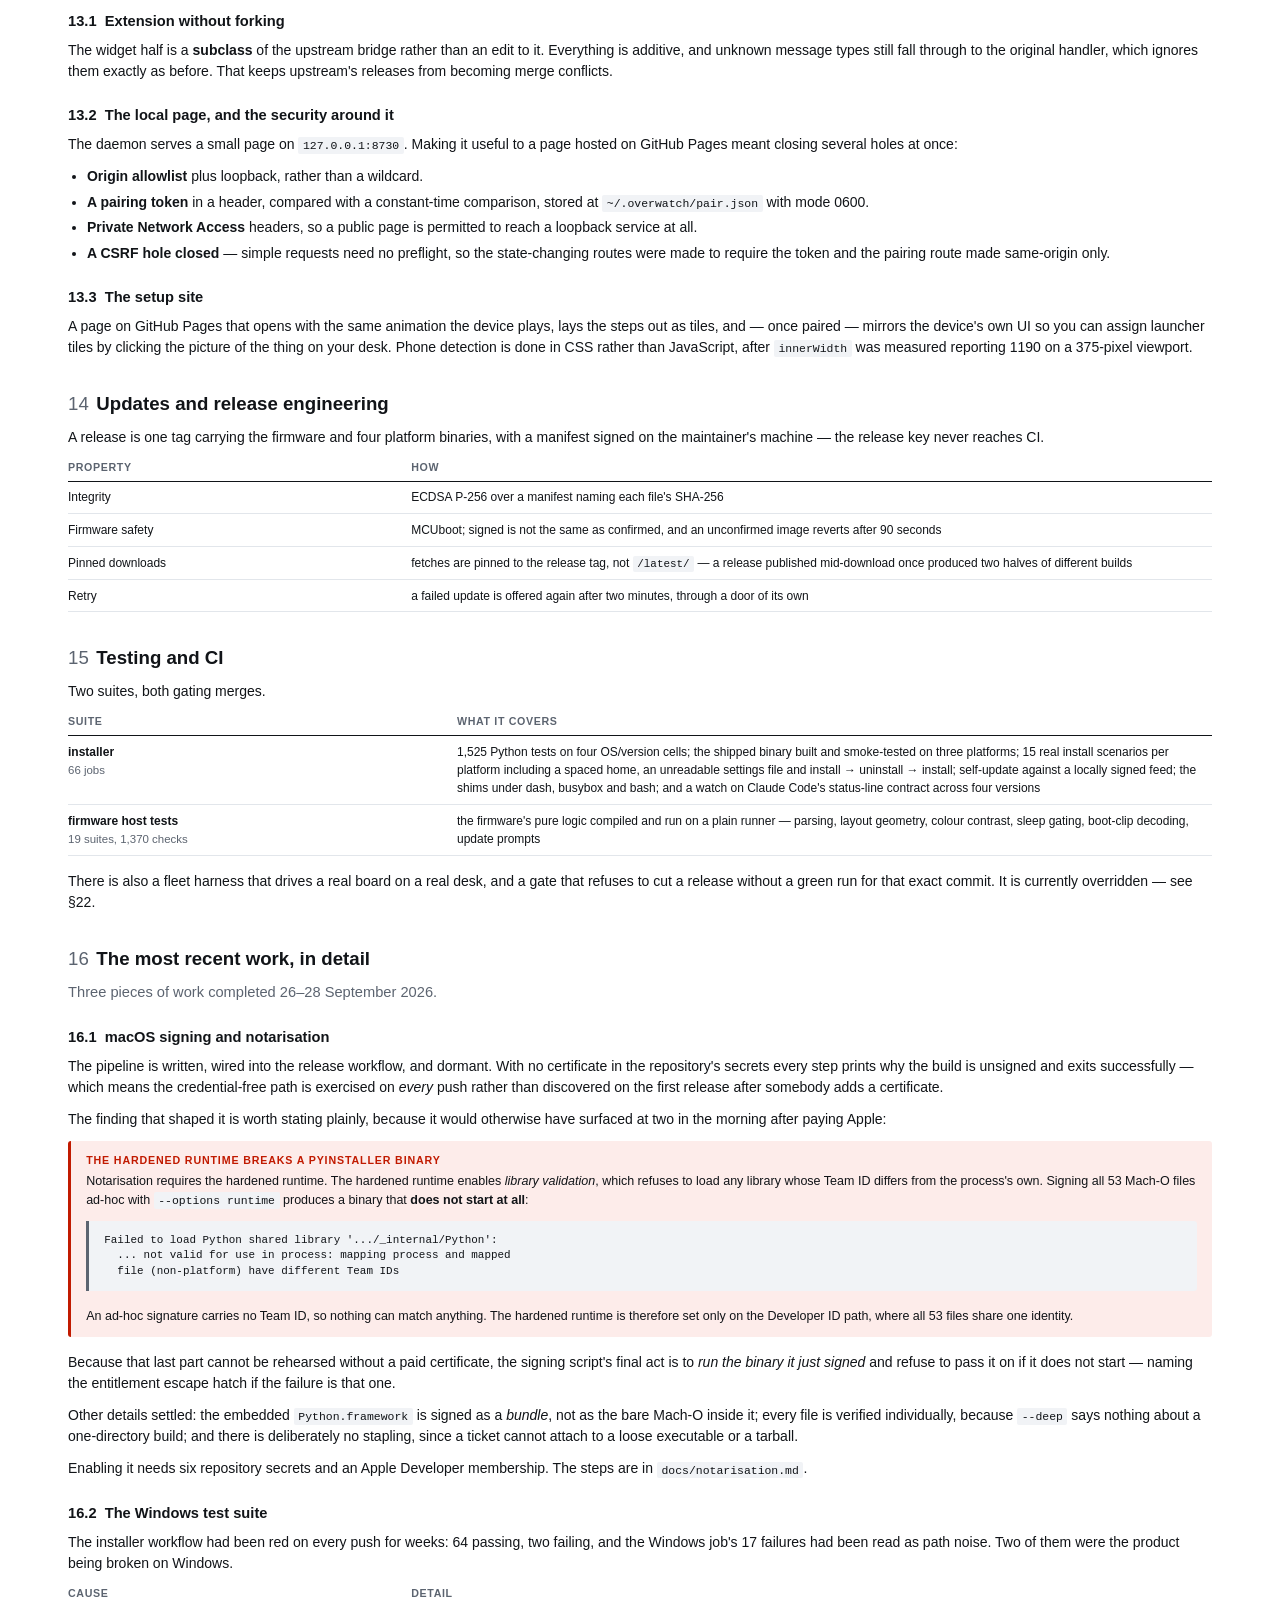
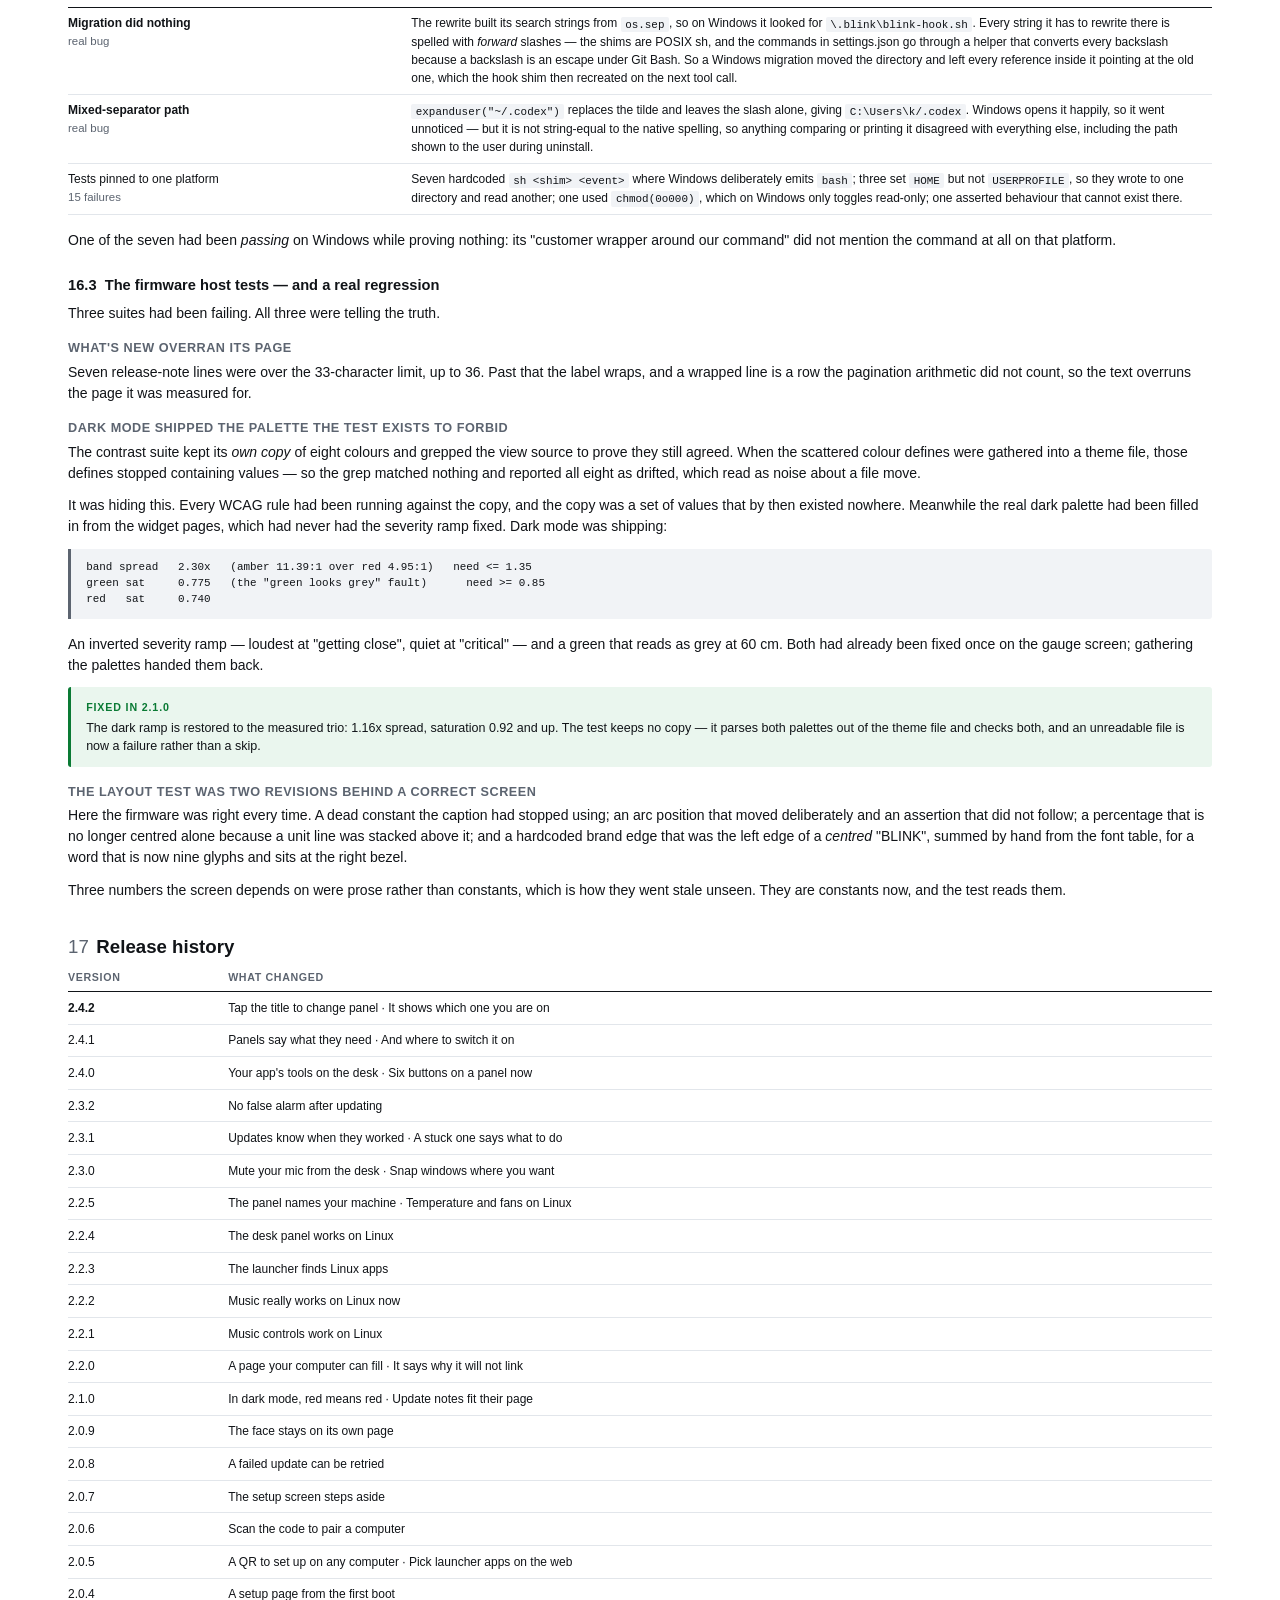
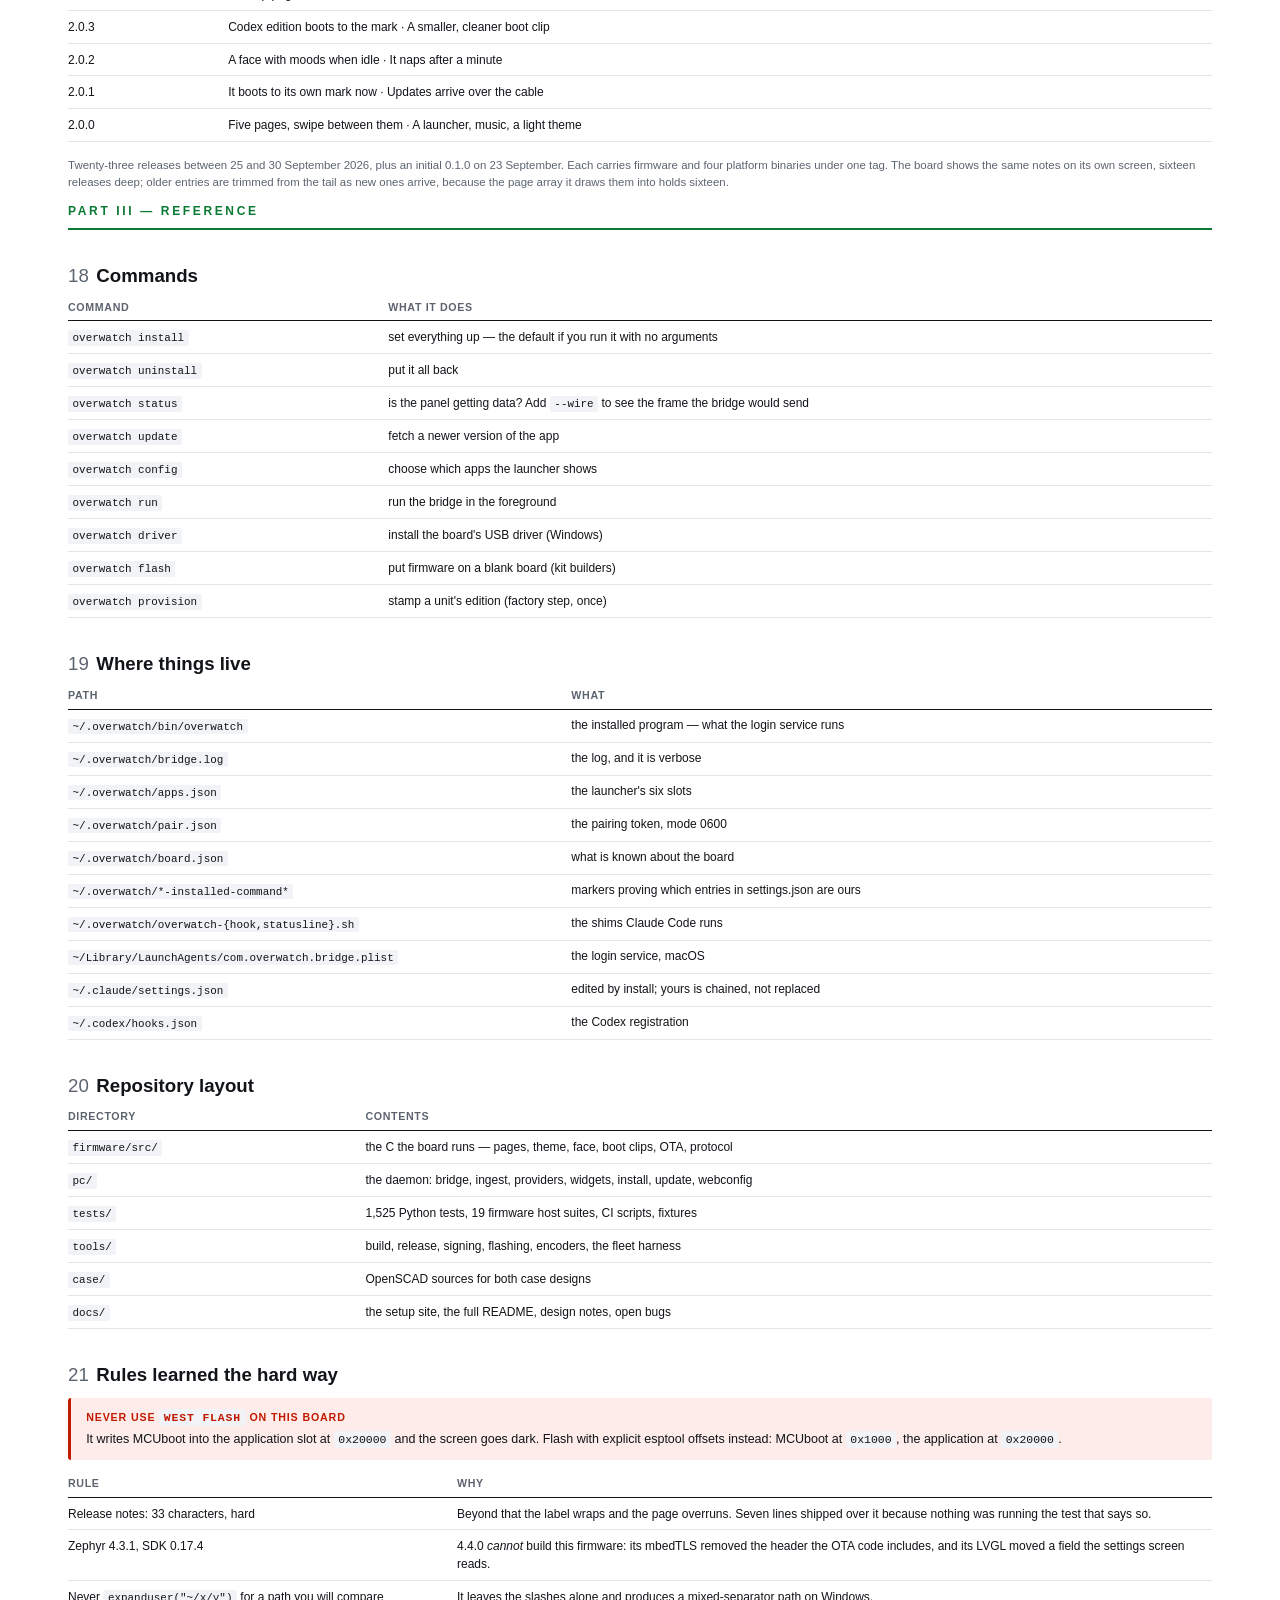
==== commit 085308ab: "2.4.2: tap the title to change panel Ships d1927f8. The panels had no tap path between them -- left " ====
--- a/docs/print/manual.html
+++ b/docs/print/manual.html
@@ -840,7 +840,8 @@
 <h2 id="s17"><span class="n">17</span>Release history</h2>
 <table class="tight">
 <tr><th style="width:14%">Version</th><th>What changed</th></tr>
-<tr><td><strong>2.4.1</strong></td><td>Panels say what they need · And where to switch it on</td></tr>
+<tr><td><strong>2.4.2</strong></td><td>Tap the title to change panel · It shows which one you are on</td></tr>
+<tr><td>2.4.1</td><td>Panels say what they need · And where to switch it on</td></tr>
 <tr><td>2.4.0</td><td>Your app's tools on the desk · Six buttons on a panel now</td></tr>
 <tr><td>2.3.2</td><td>No false alarm after updating</td></tr>
 <tr><td>2.3.1</td><td>Updates know when they worked · A stuck one says what to do</td></tr>
@@ -863,7 +864,7 @@
 <tr><td>2.0.1</td><td>It boots to its own mark now · Updates arrive over the cable</td></tr>
 <tr><td>2.0.0</td><td>Five pages, swipe between them · A launcher, music, a light theme</td></tr>
 </table>
-<p class="small">Twenty-two releases between 25 and 30 September 2026, plus an
+<p class="small">Twenty-three releases between 25 and 30 September 2026, plus an
 initial 0.1.0 on 23 September. Each carries firmware and four platform binaries
 under one tag. The board shows the same notes on its own screen, sixteen releases
 deep; older entries are trimmed from the tail as new ones arrive, because the
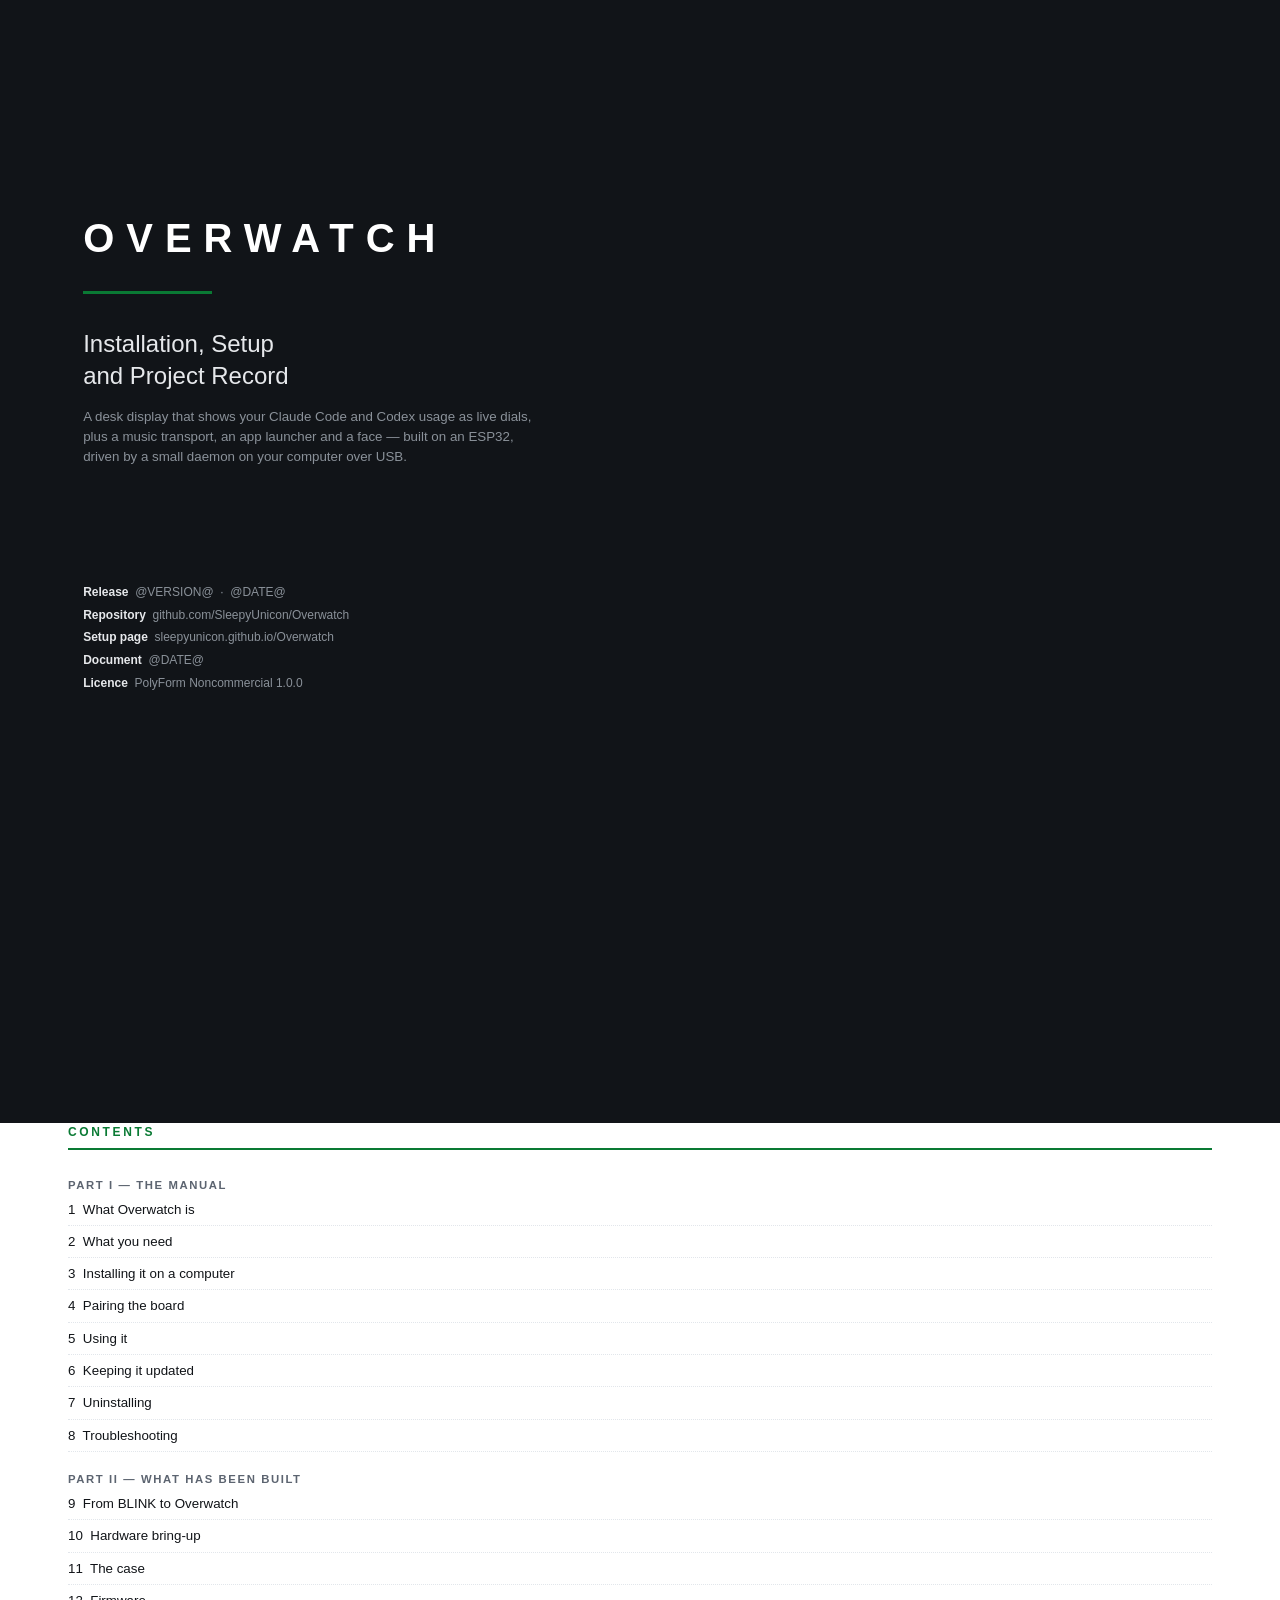
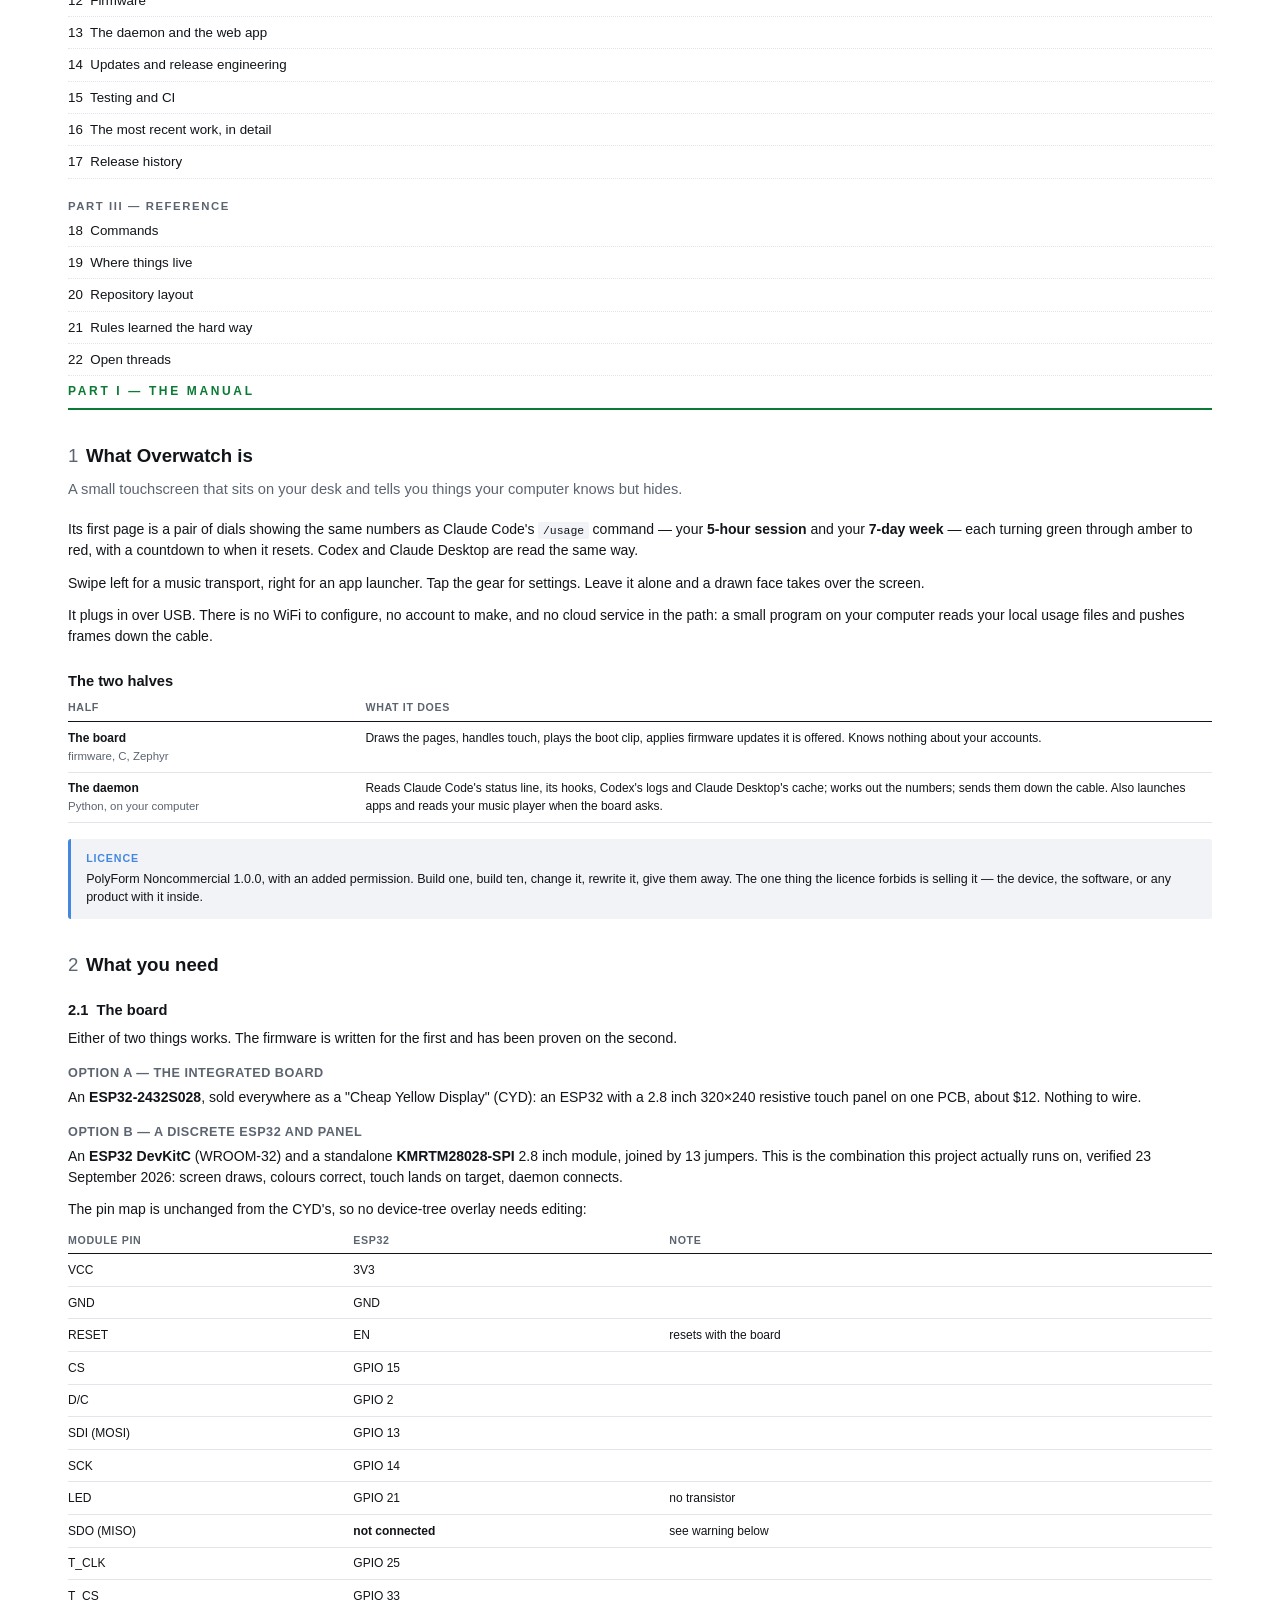
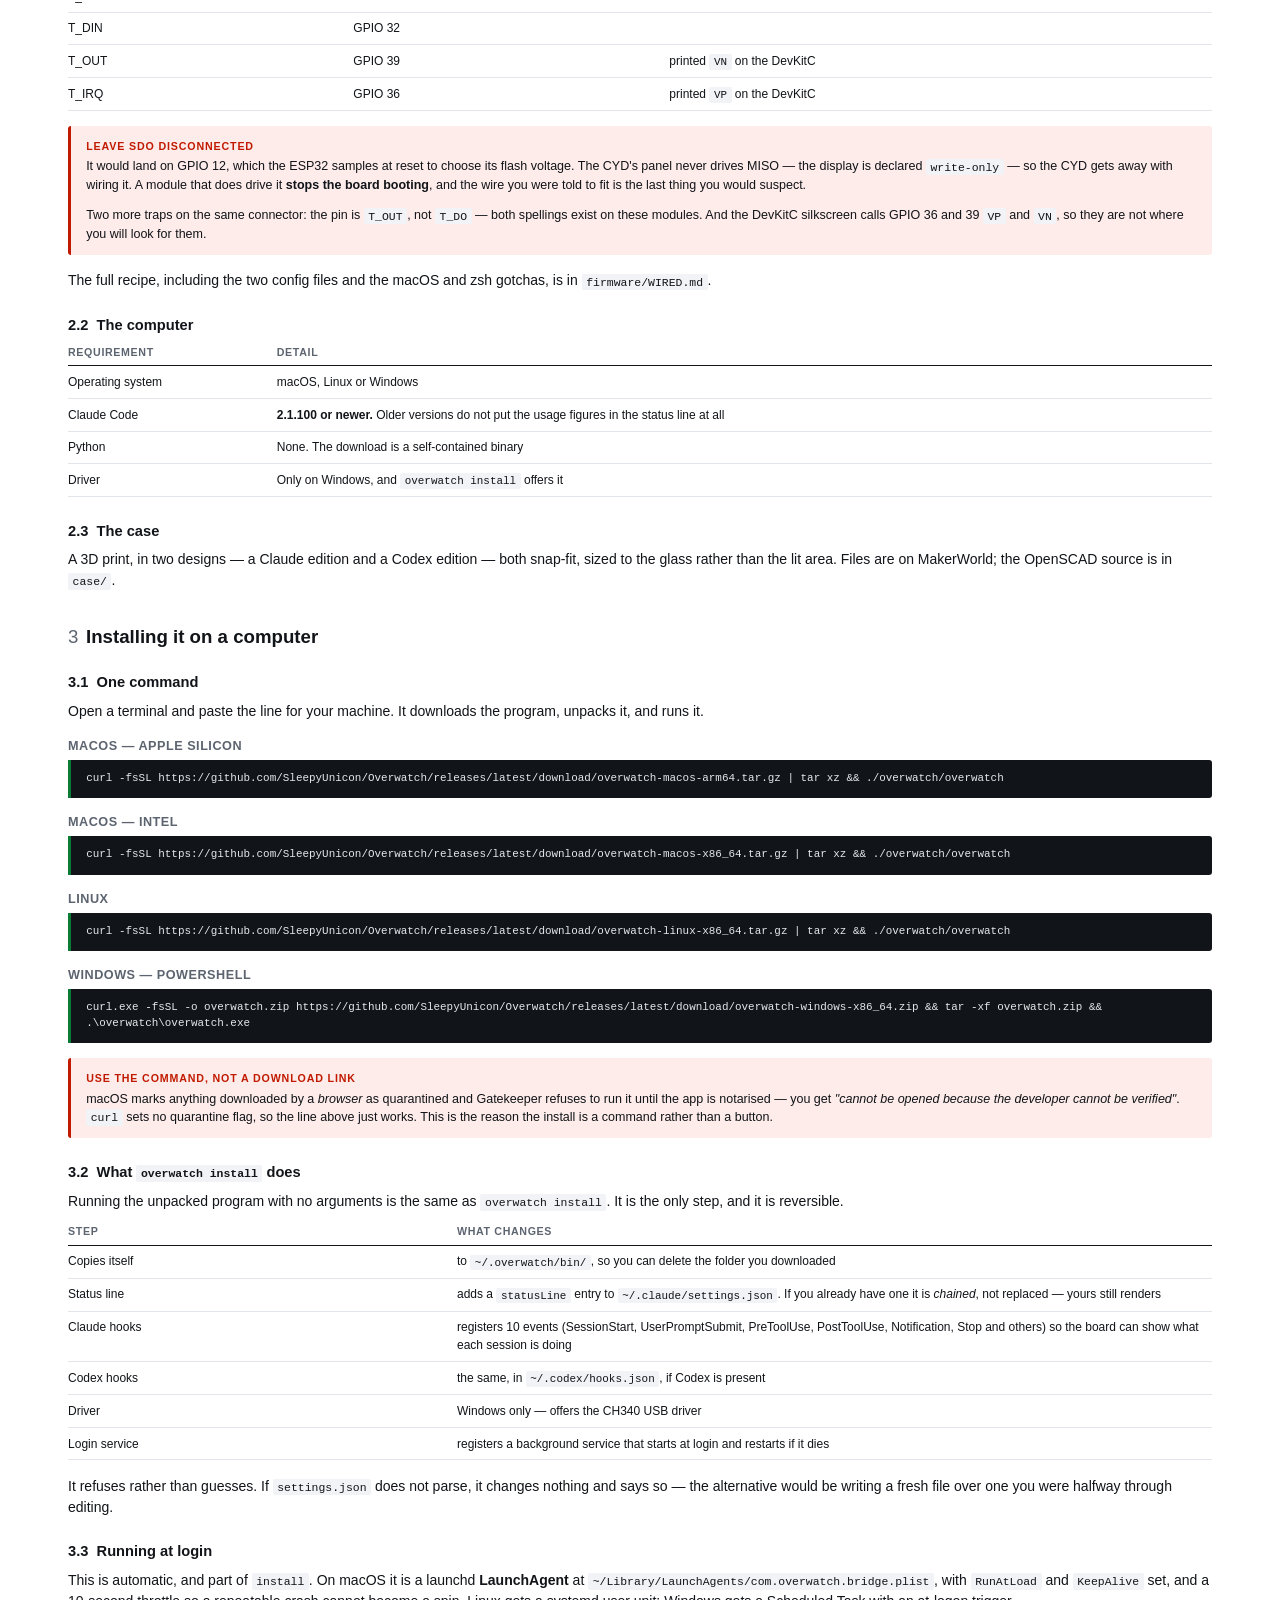
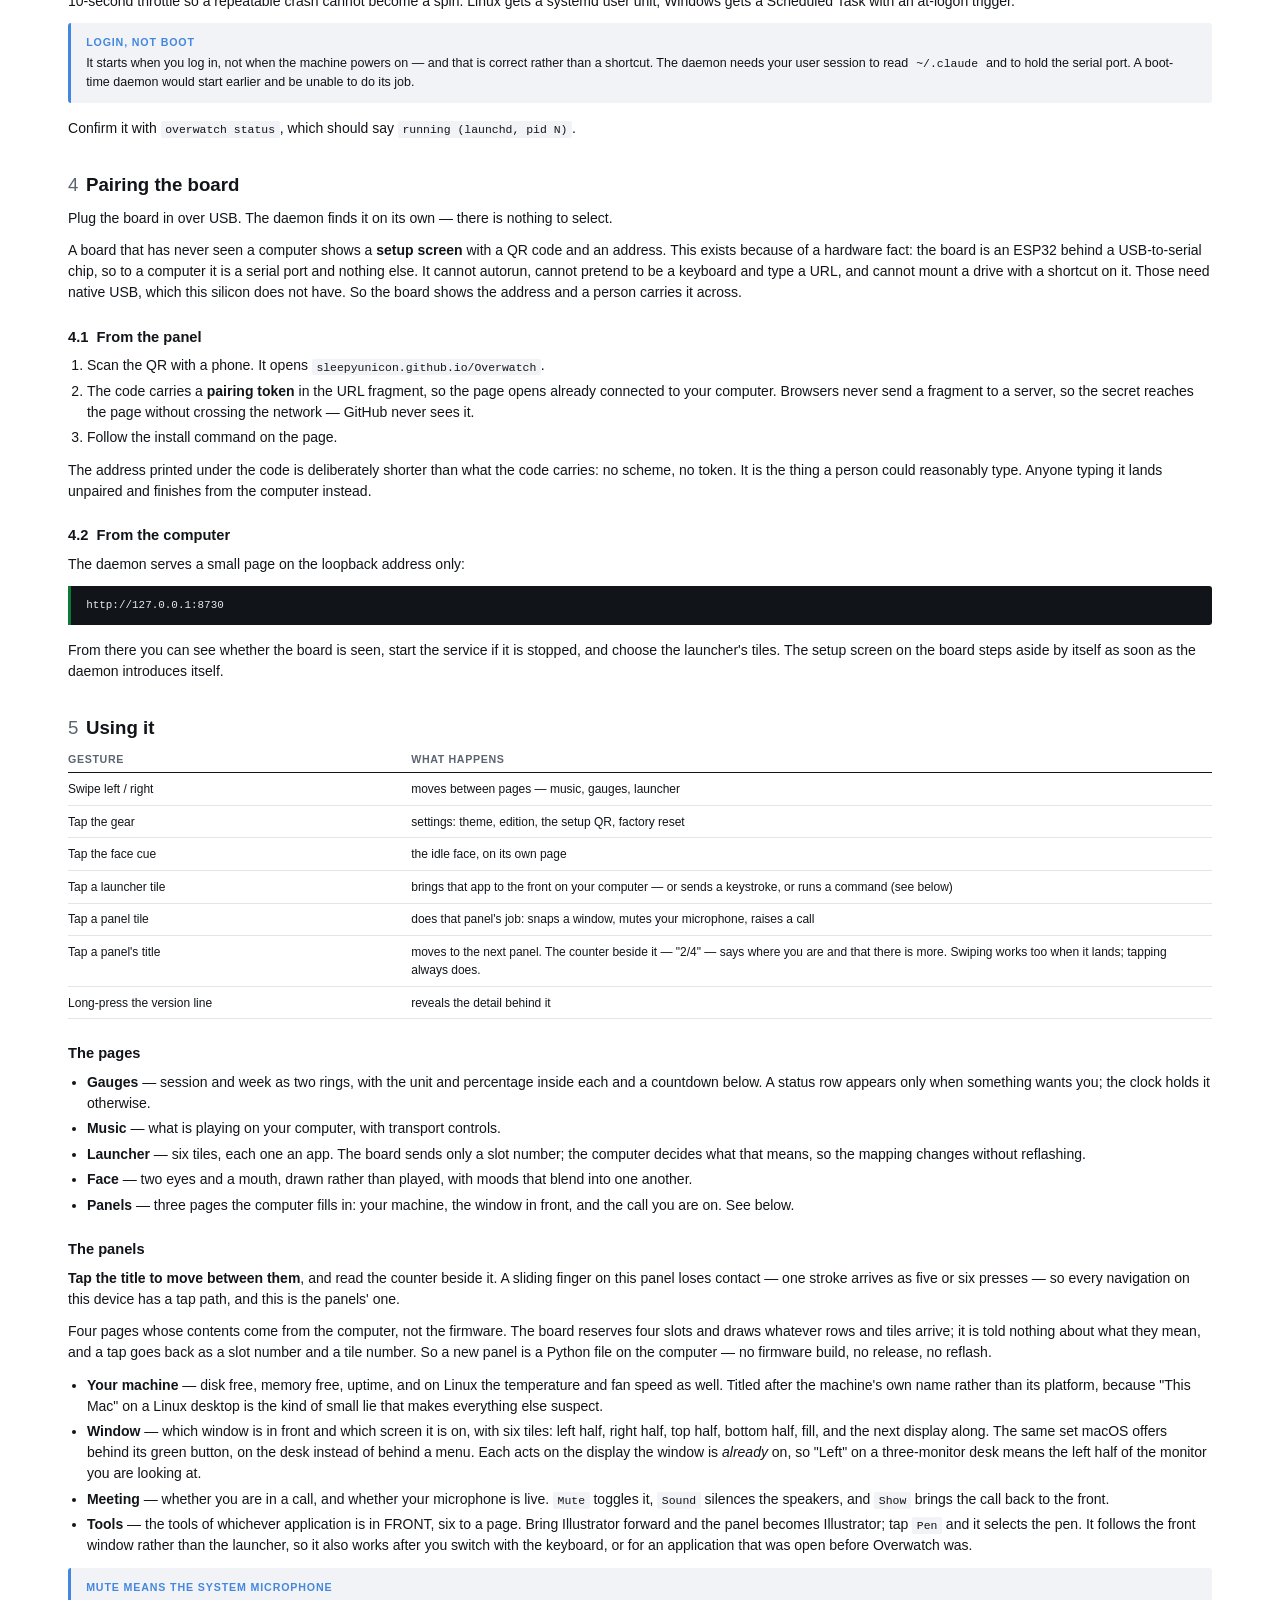
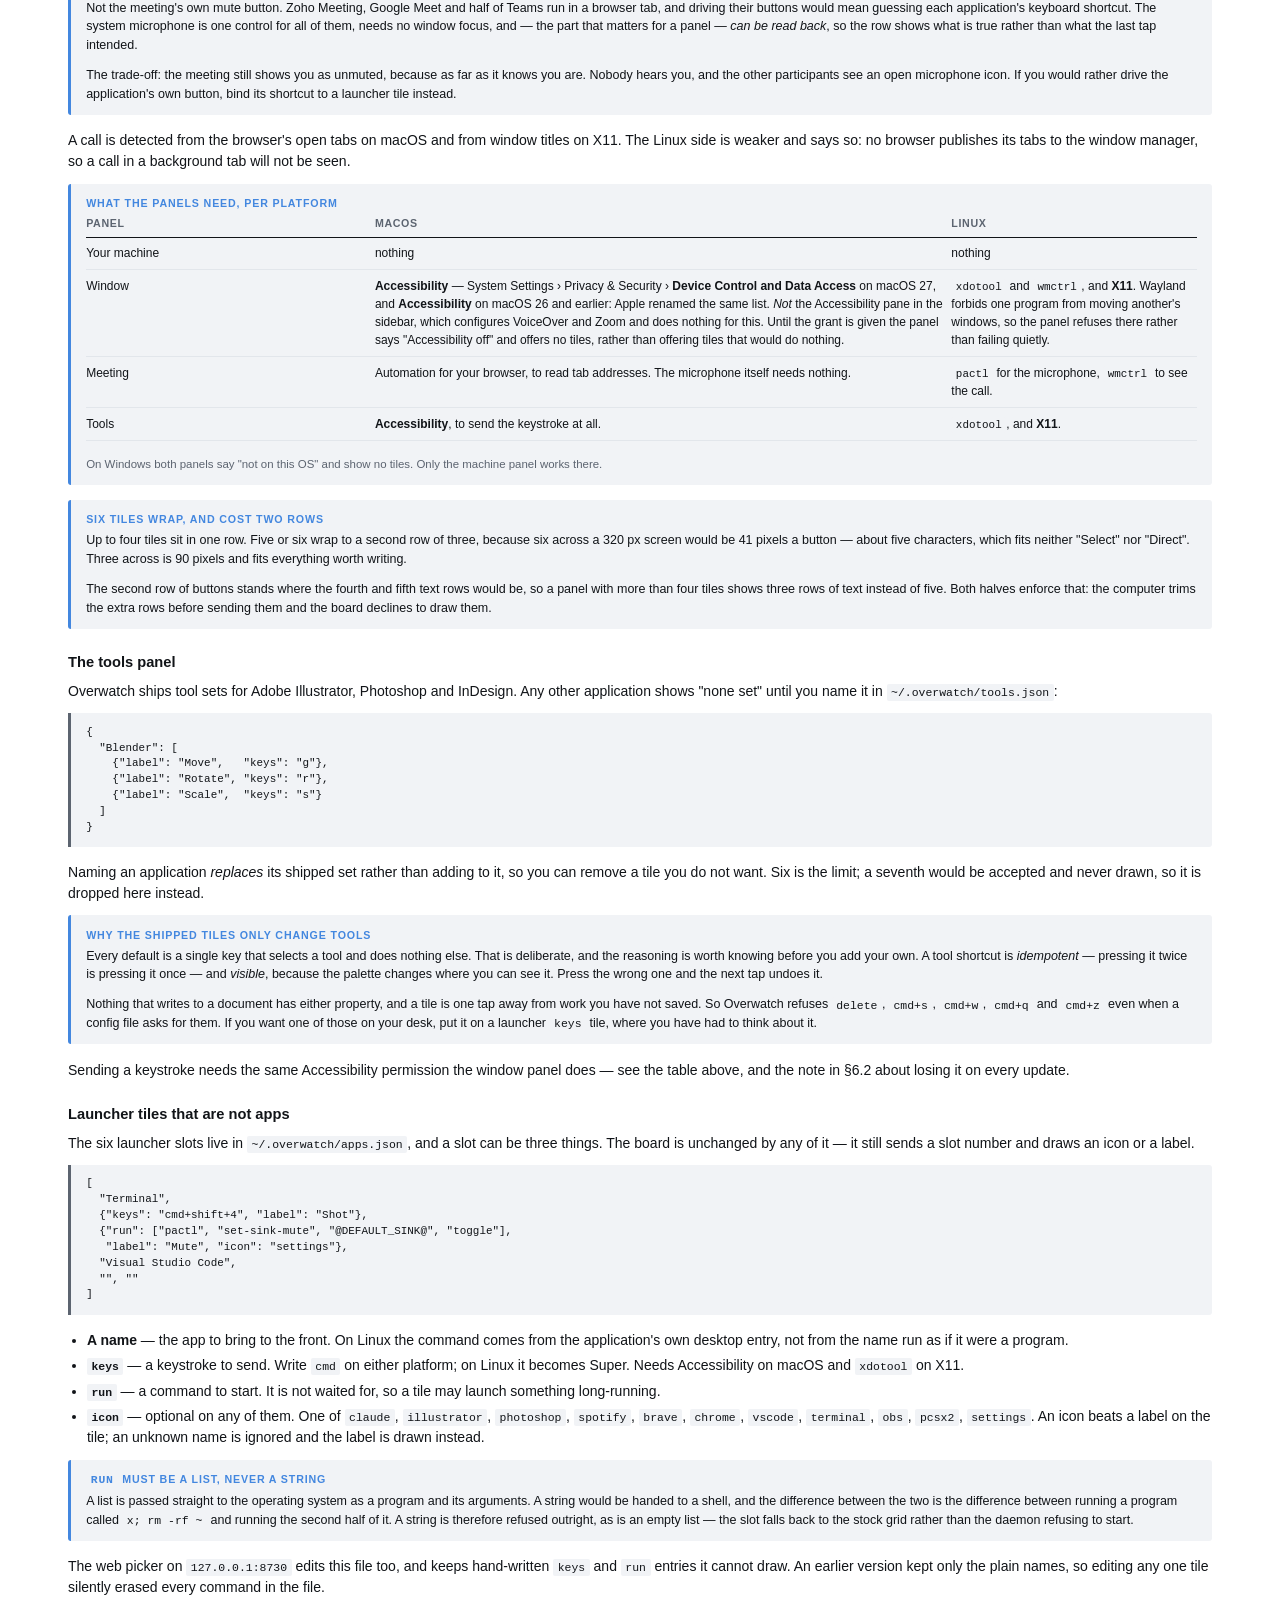
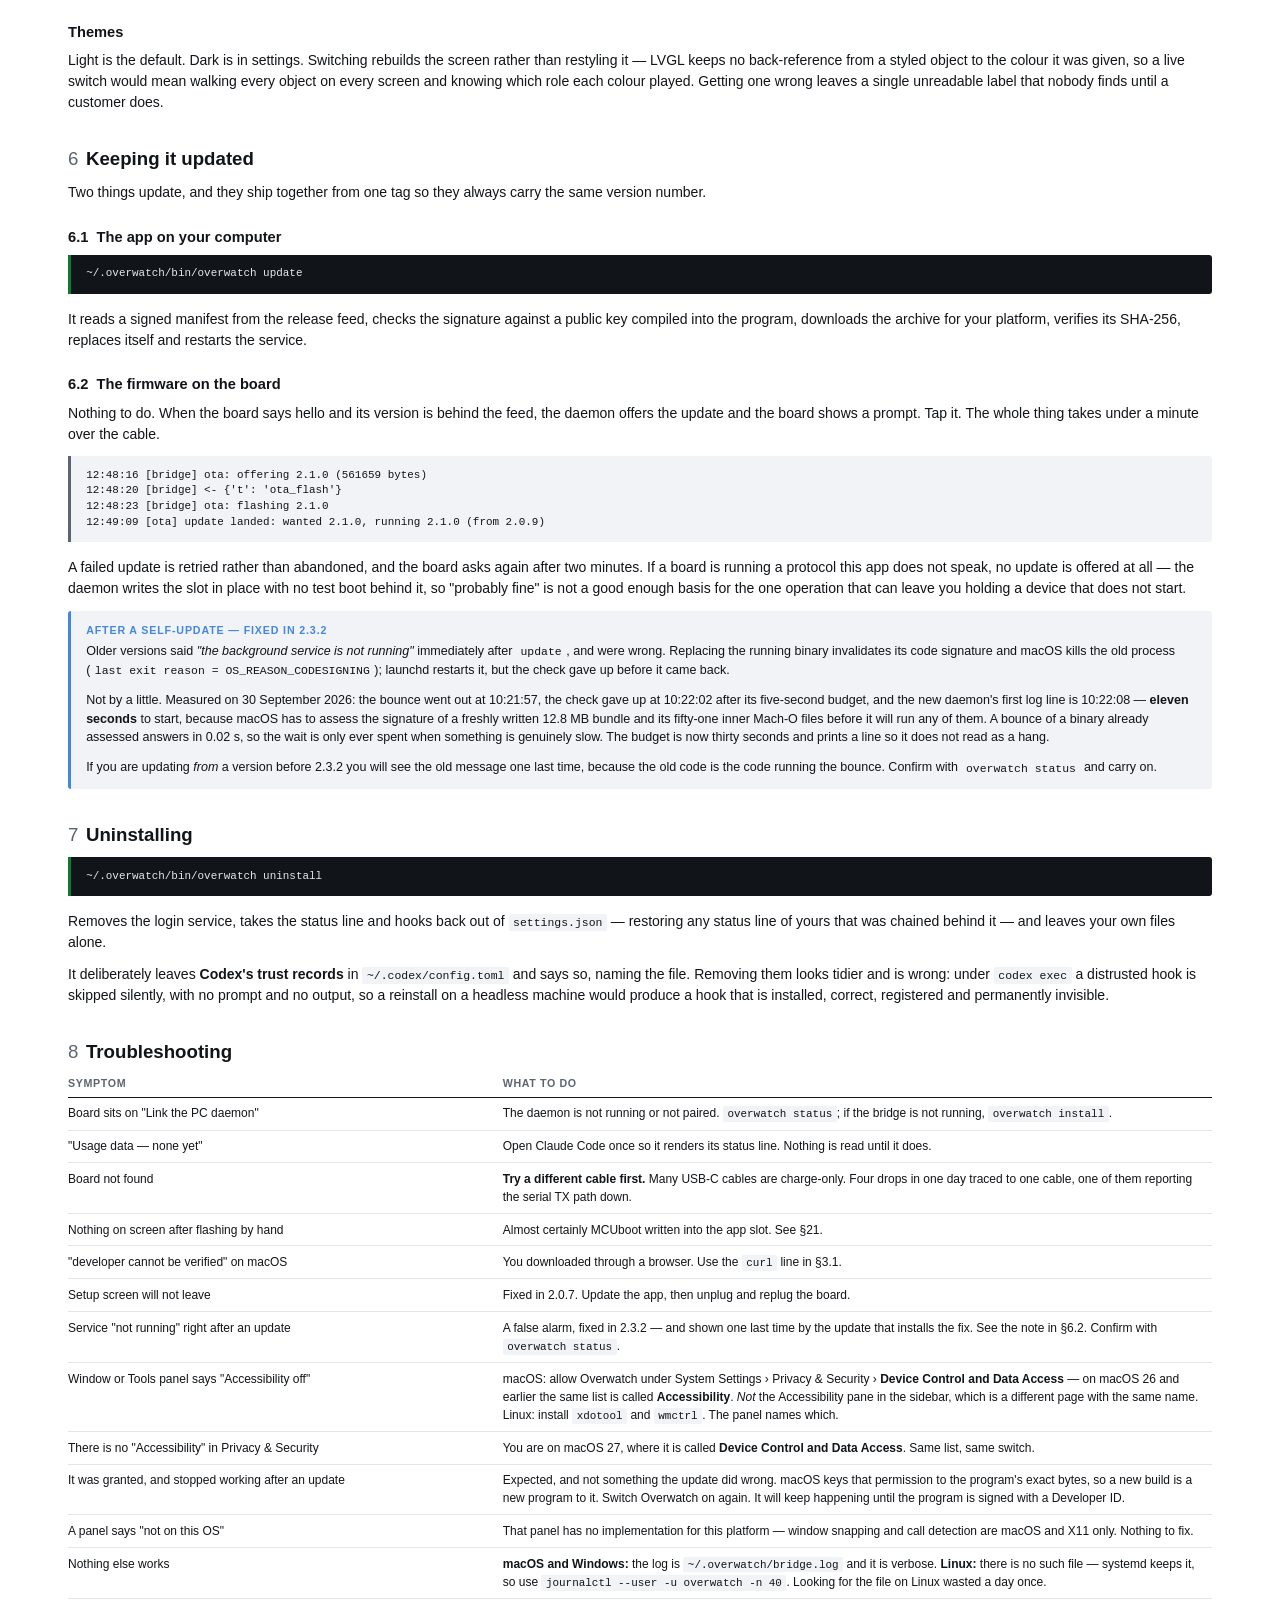
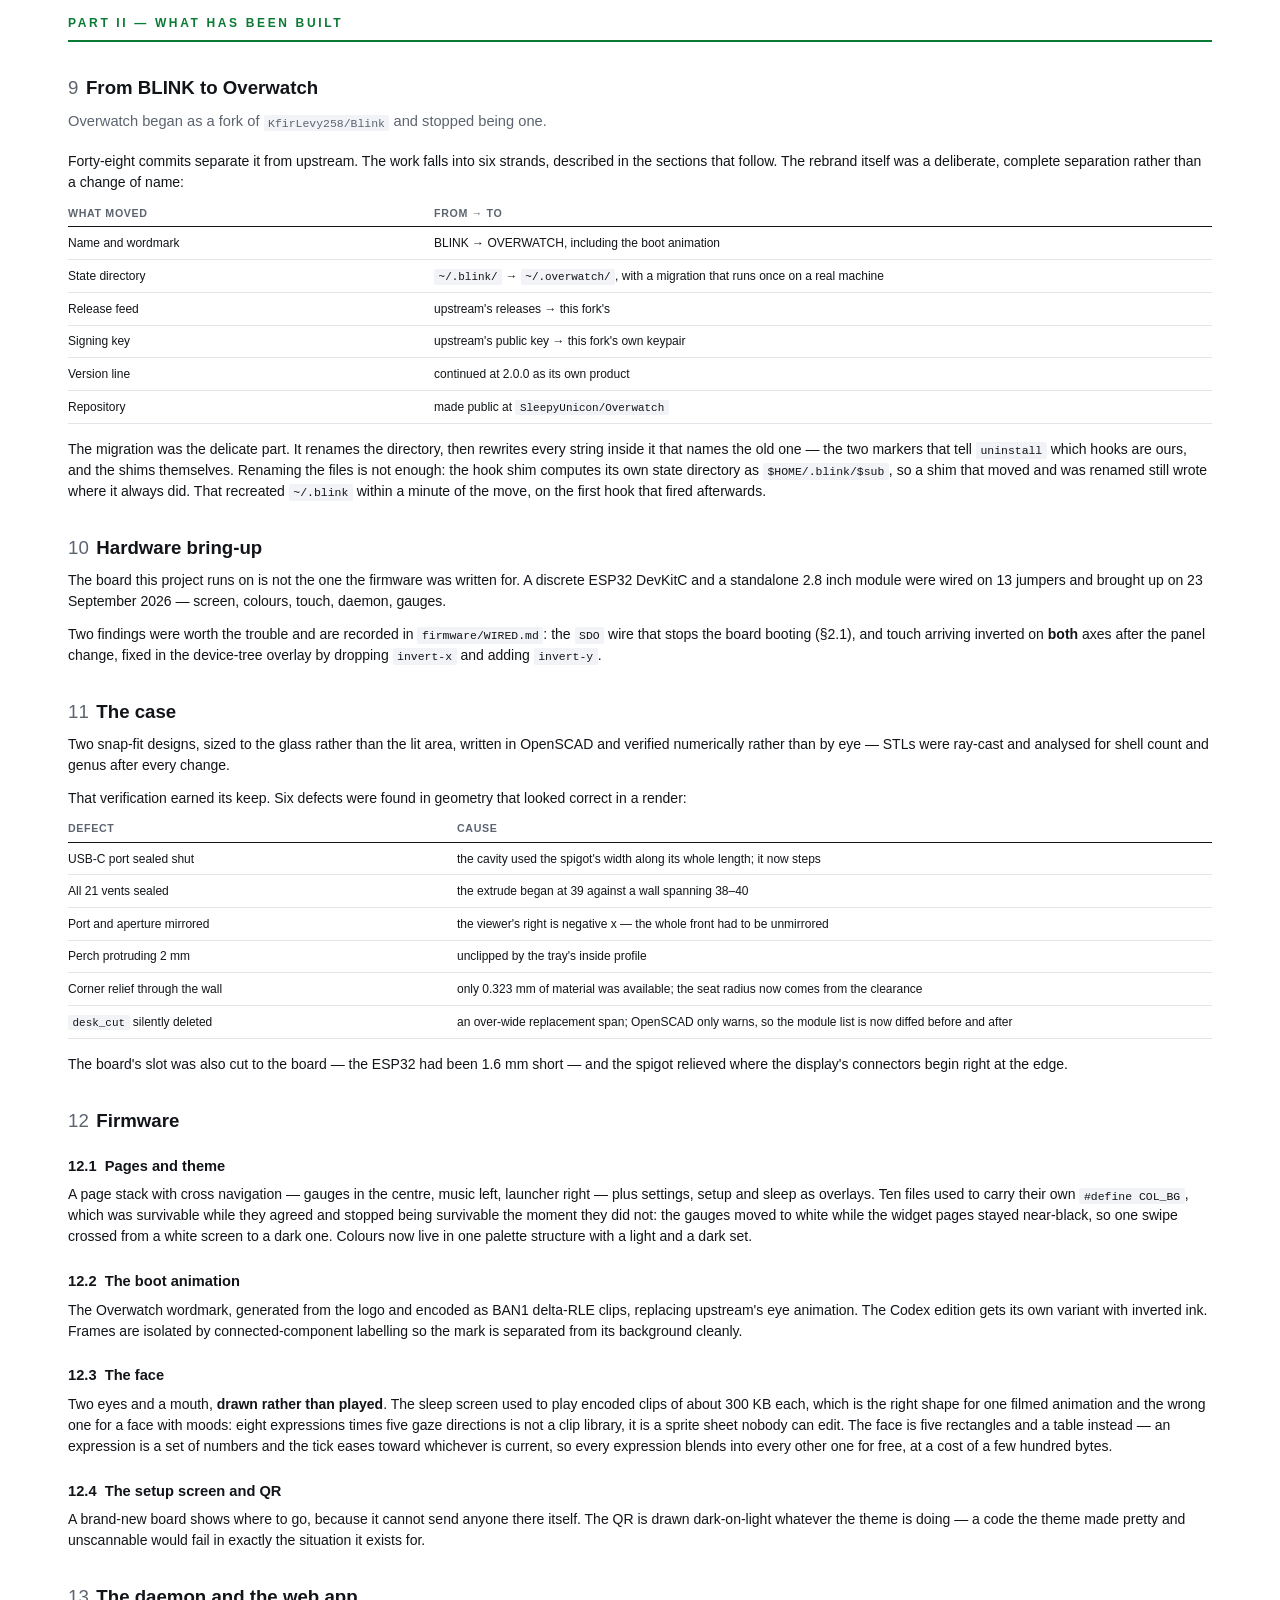
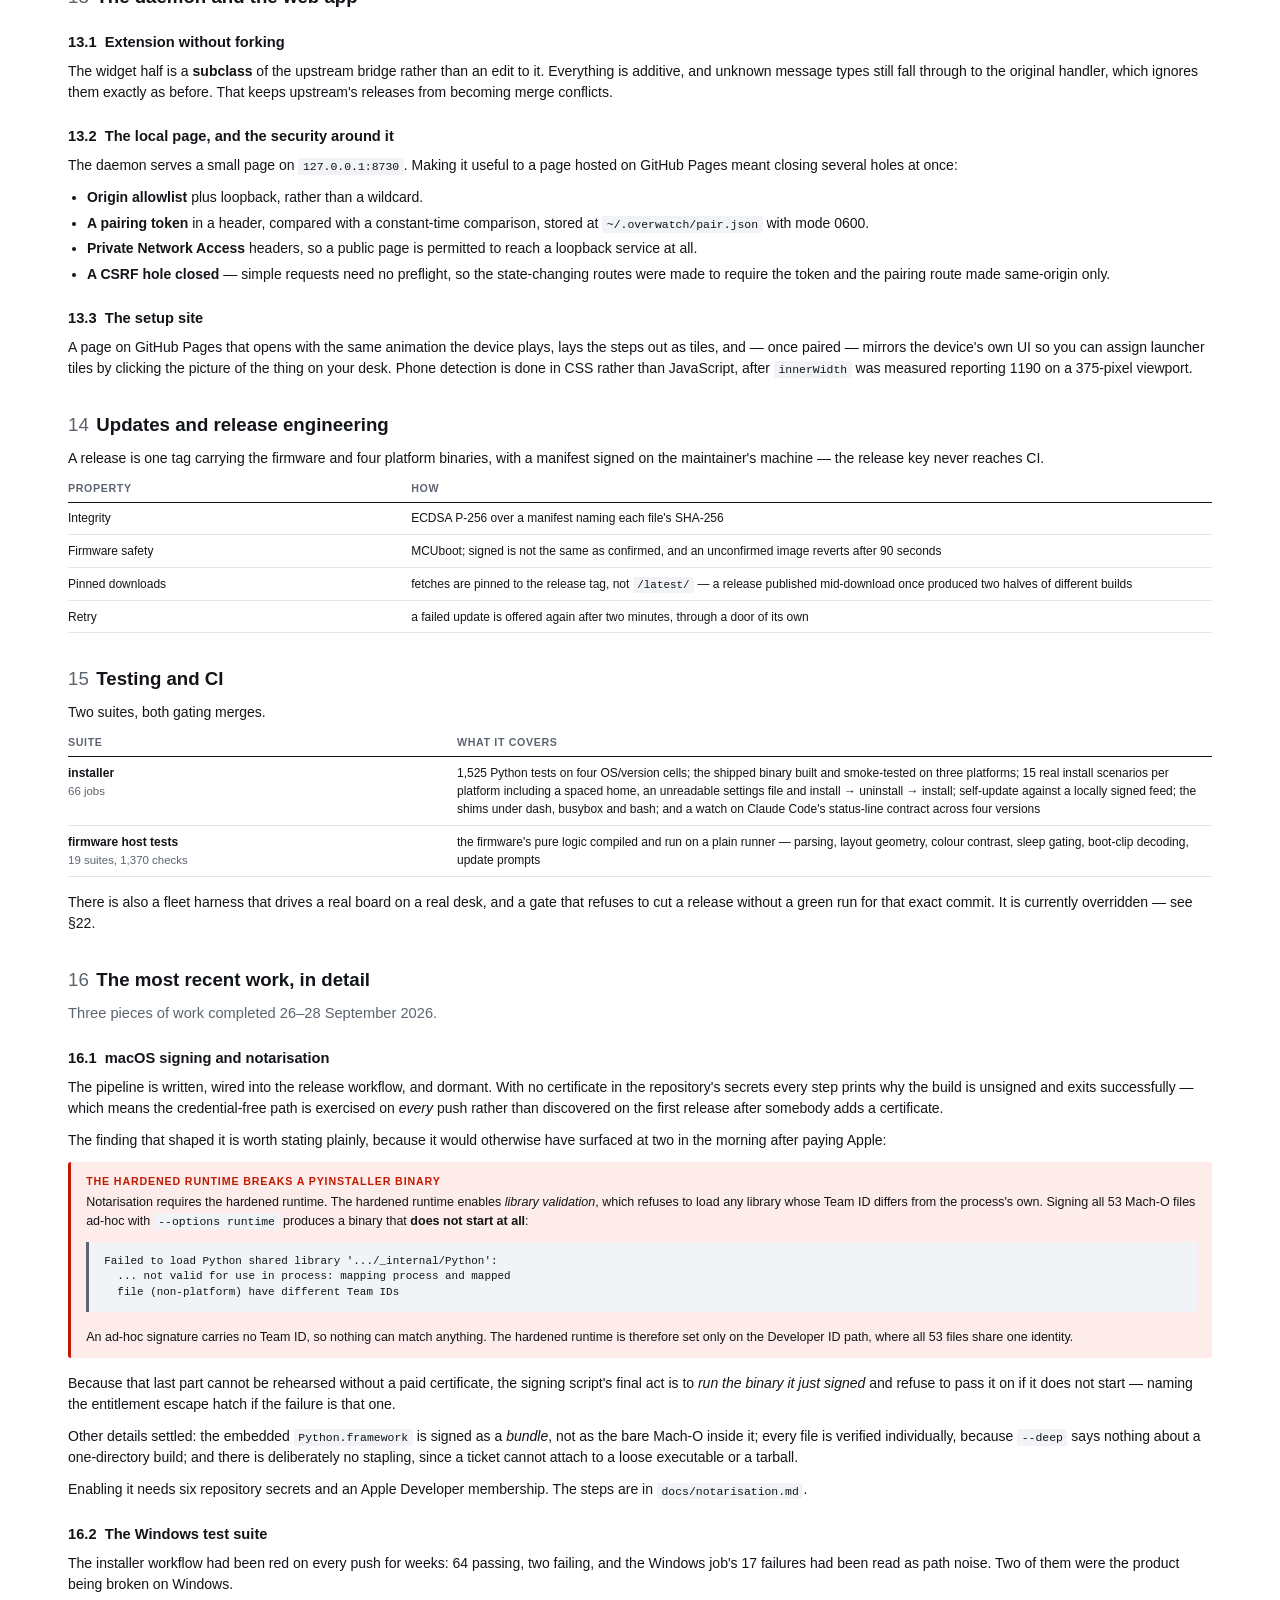
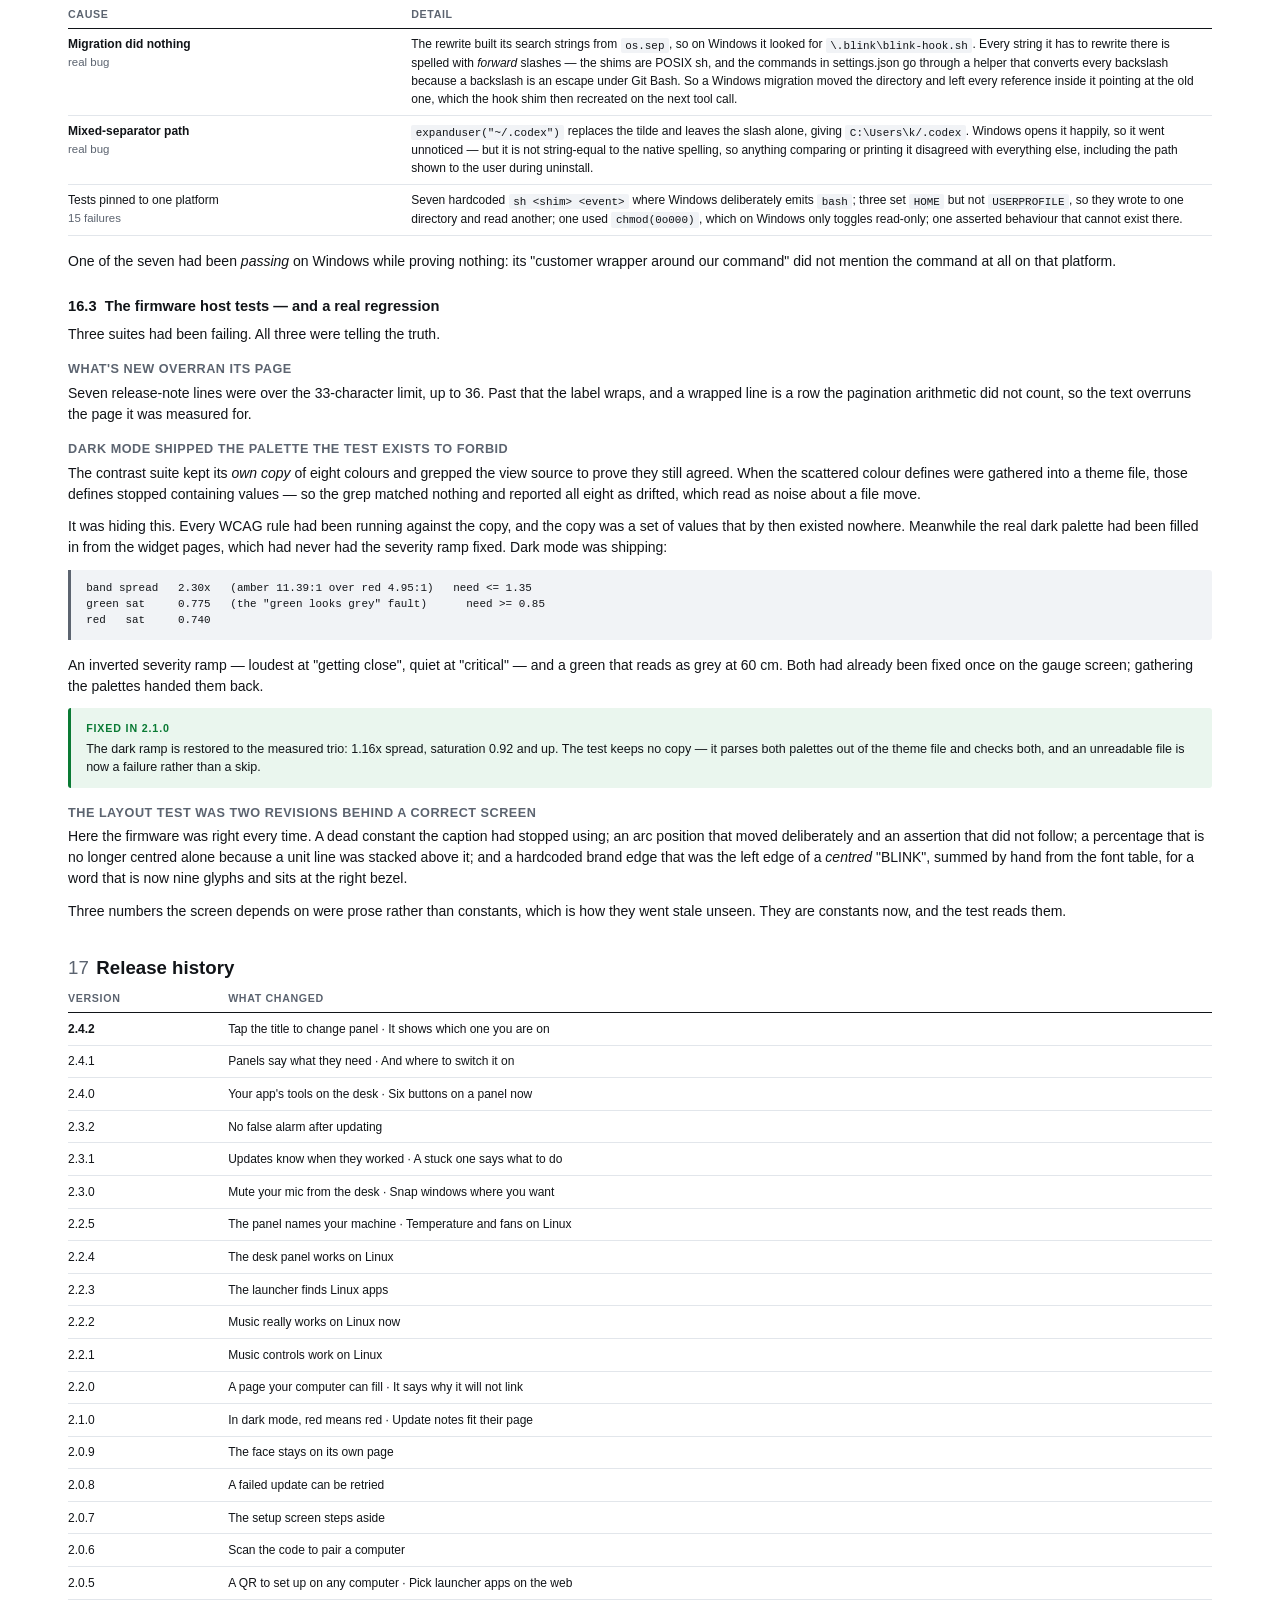
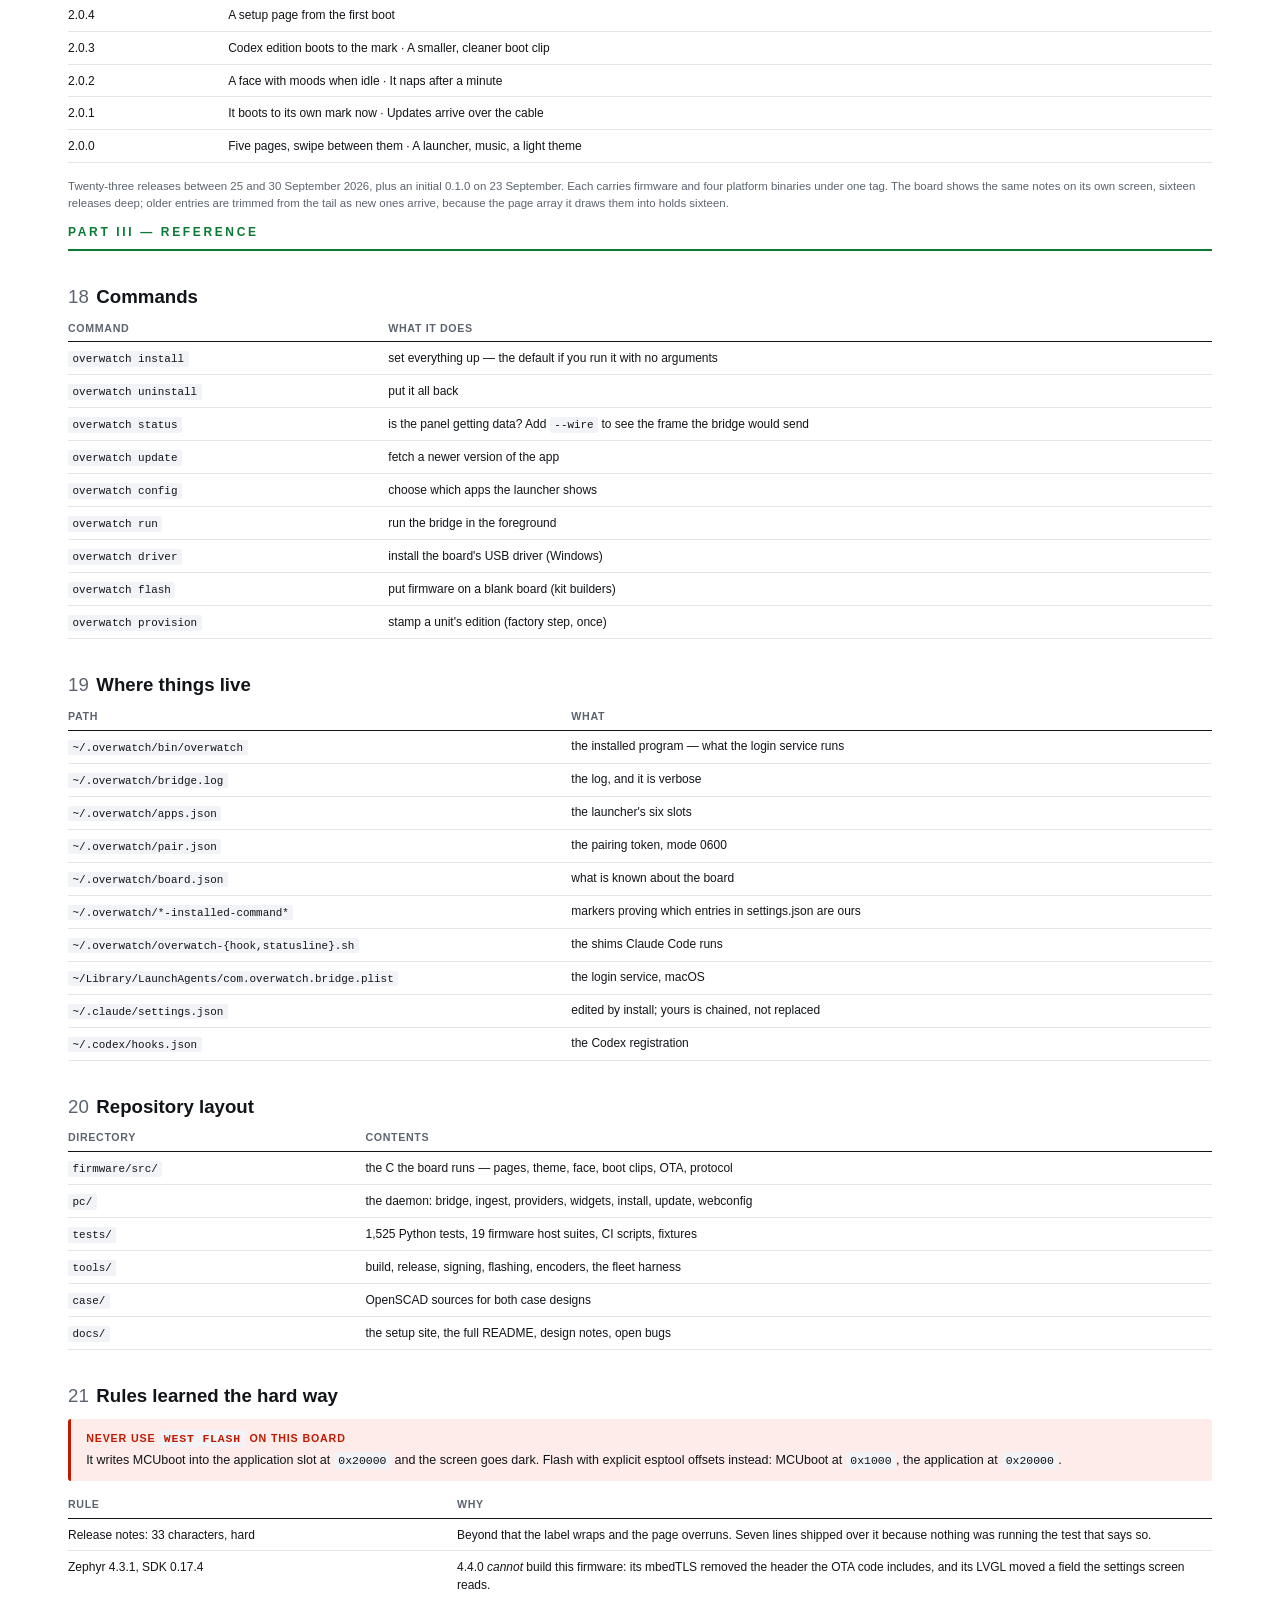
==== commit 4fb99fc6: "Window snapping works on more than one display It refused. Any Mac with two or more monitors got "3 " ====
--- a/docs/print/manual.html
+++ b/docs/print/manual.html
@@ -300,11 +300,12 @@
     the temperature and fan speed as well. Titled after the machine's own name
     rather than its platform, because "This Mac" on a Linux desktop is the kind
     of small lie that makes everything else suspect.</li>
-<li><strong>Window</strong> — which window is in front, how big it is, and which
-    screen it is on. Four tiles put it on the left half, the right half, the
-    whole screen, or the next screen along. The point is not the snapping, which
-    a keyboard shortcut already does: it is that the panel <em>shows you which
-    window is about to move</em> before you touch anything.</li>
+<li><strong>Window</strong> — which window is in front and which screen it is
+    on, with six tiles: left half, right half, top half, bottom half, fill, and
+    the next display along. The same set macOS offers behind its green button,
+    on the desk instead of behind a menu. Each acts on the display the window
+    is <em>already</em> on, so "Left" on a three-monitor desk means the left
+    half of the monitor you are looking at.</li>
 <li><strong>Meeting</strong> — whether you are in a call, and whether your
     microphone is live. <code>Mute</code> toggles it, <code>Sound</code> silences
     the speakers, and <code>Show</code> brings the call back to the front.</li>
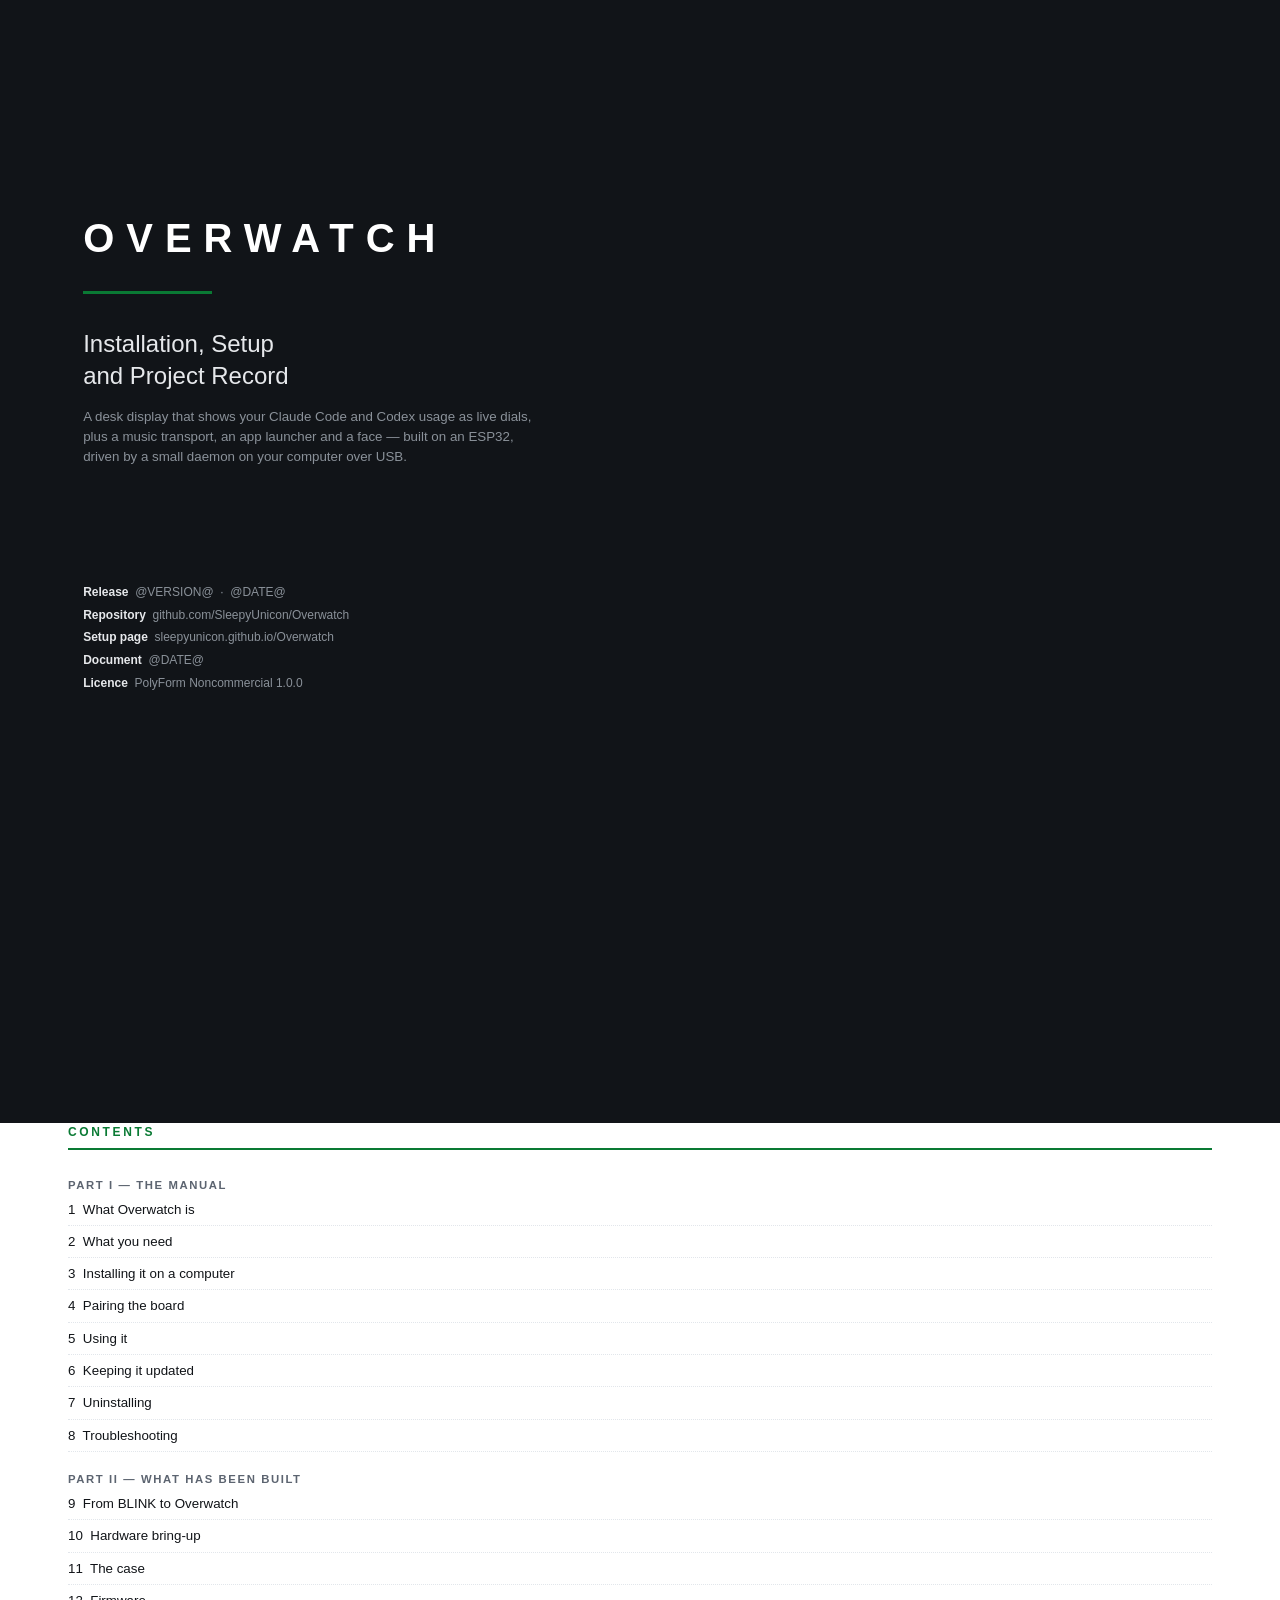
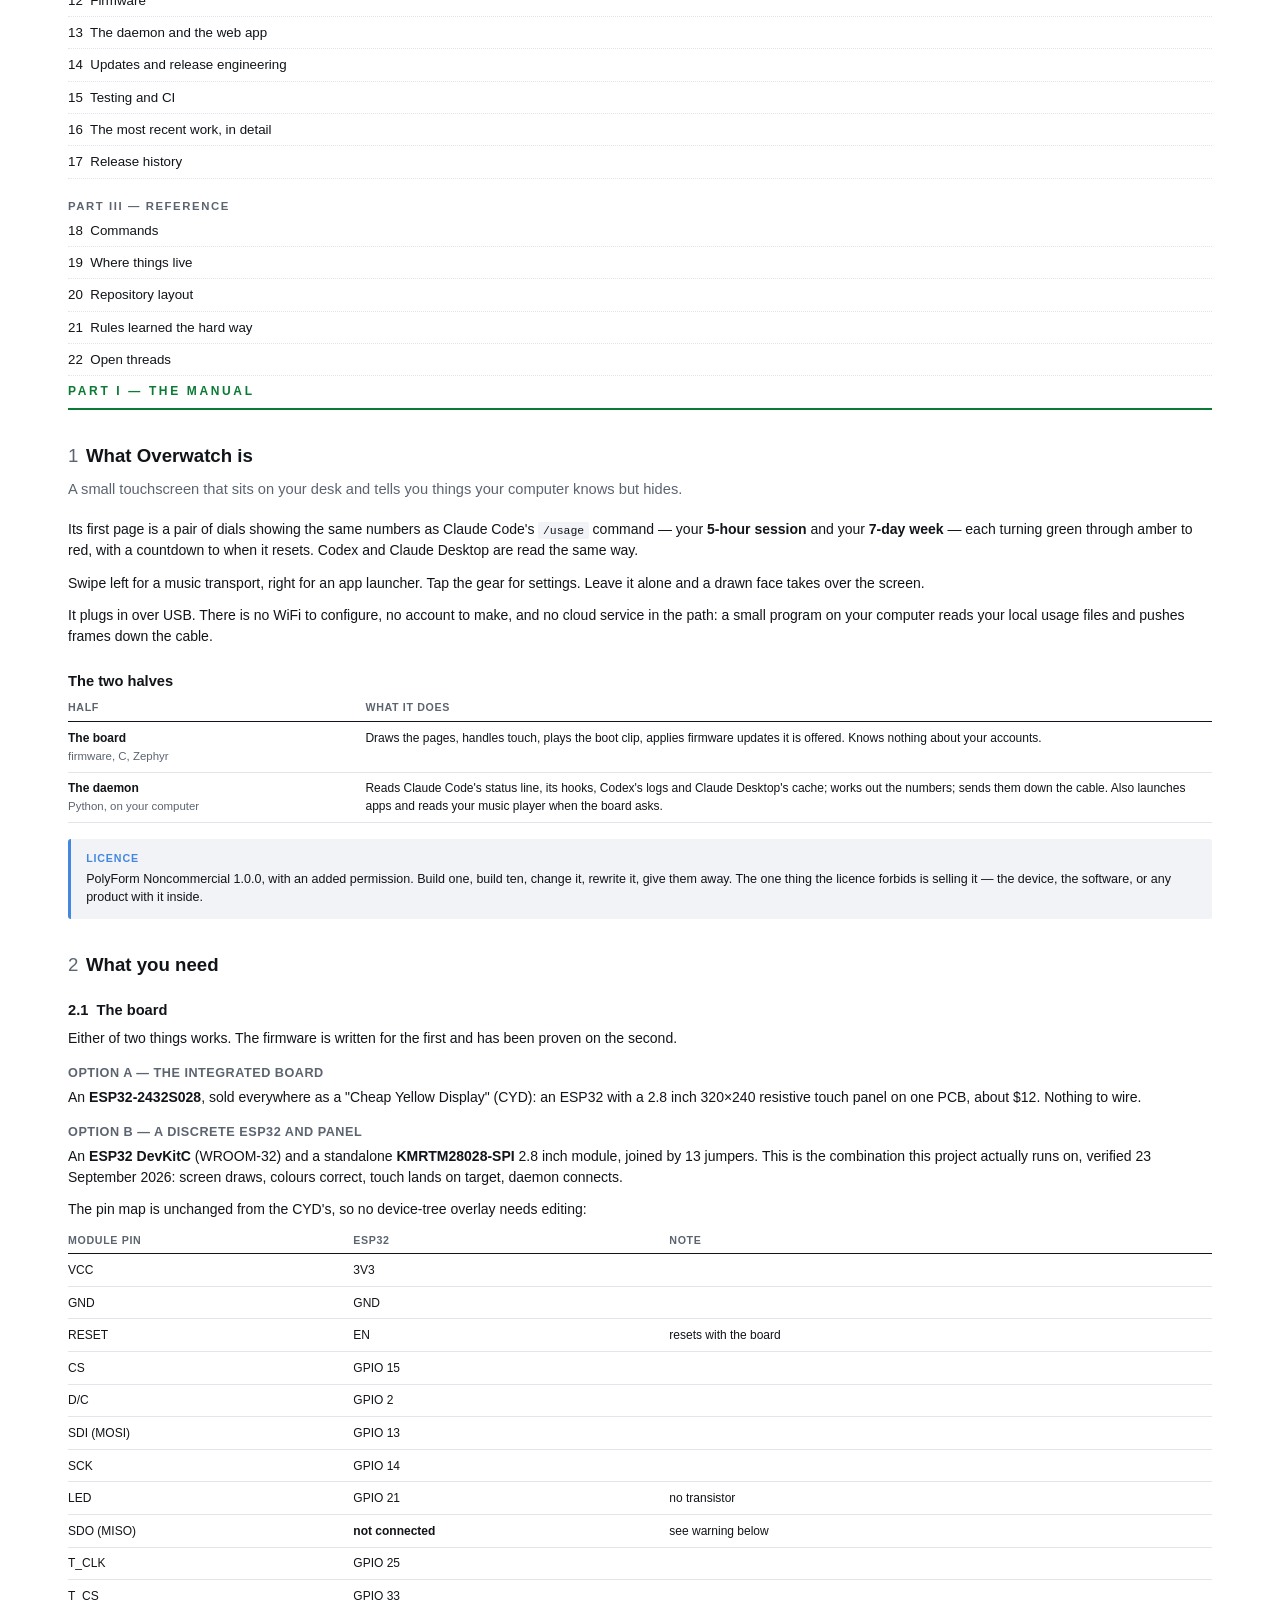
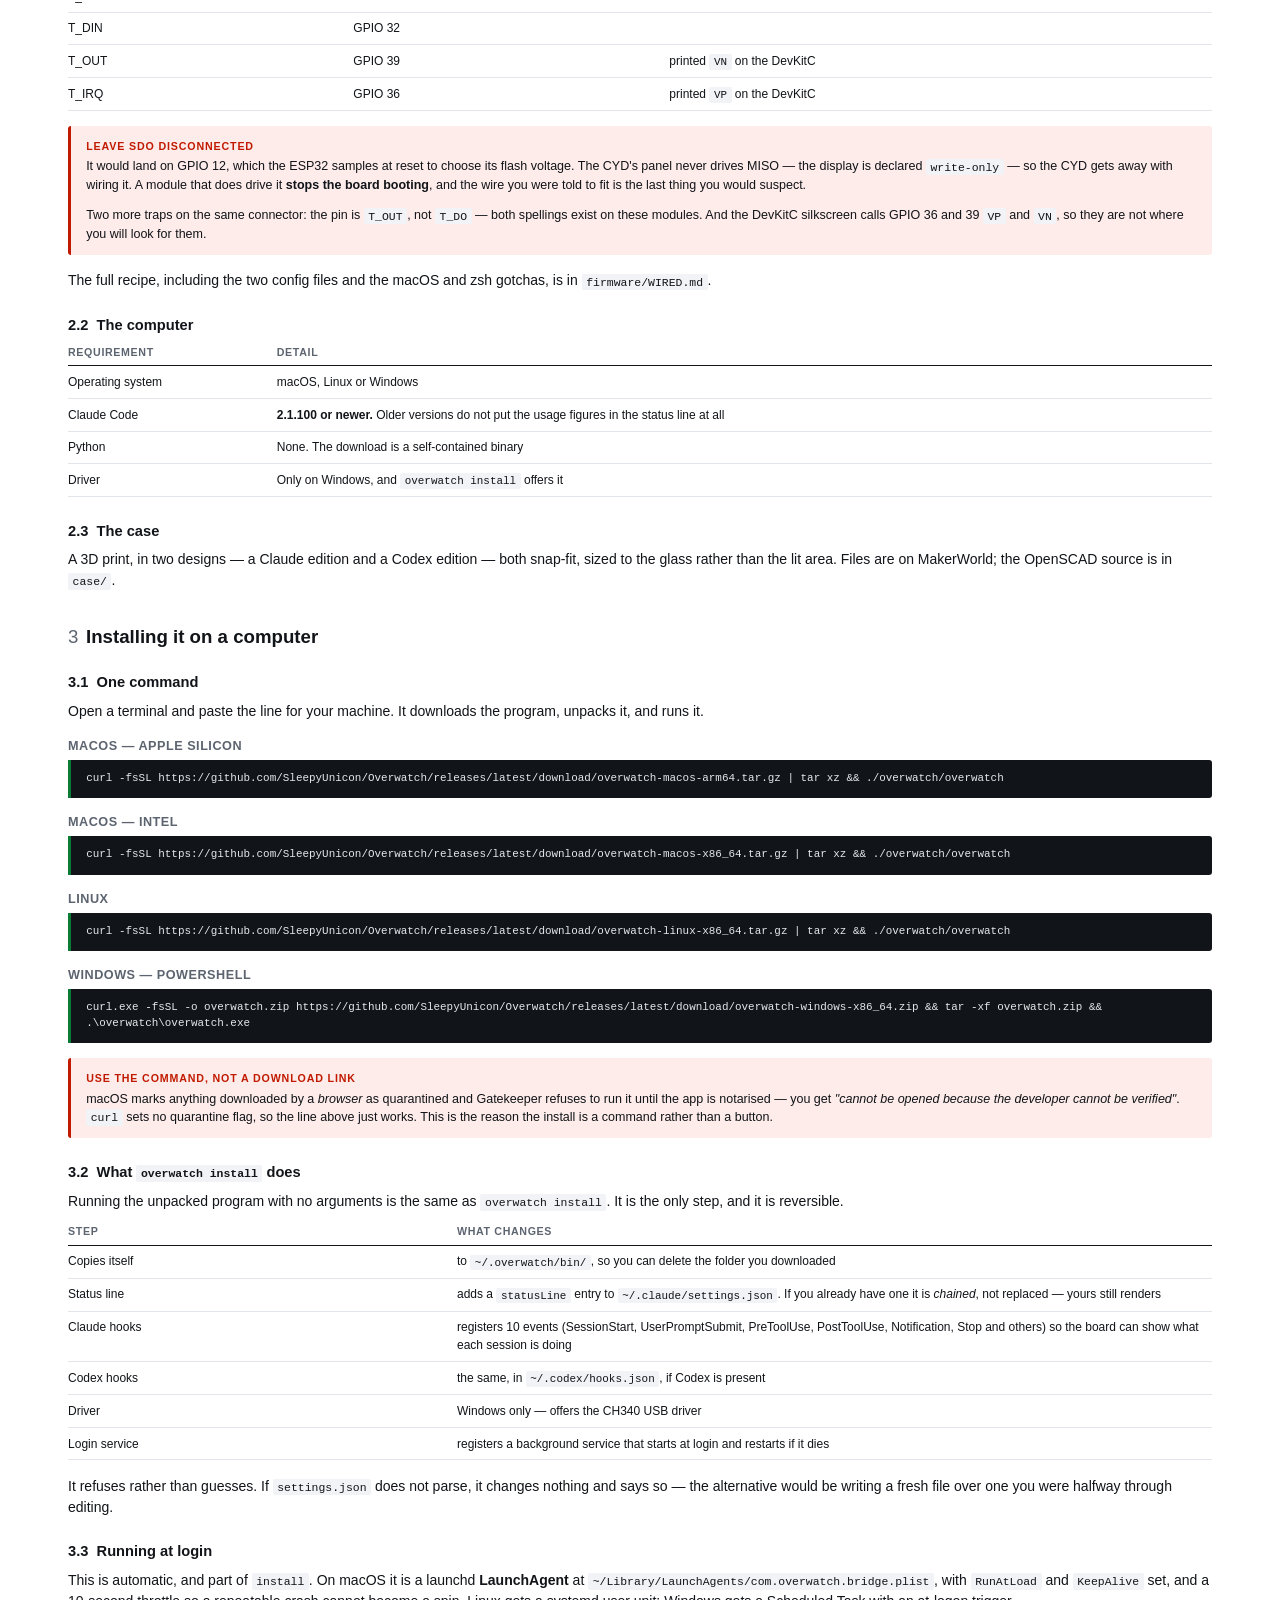
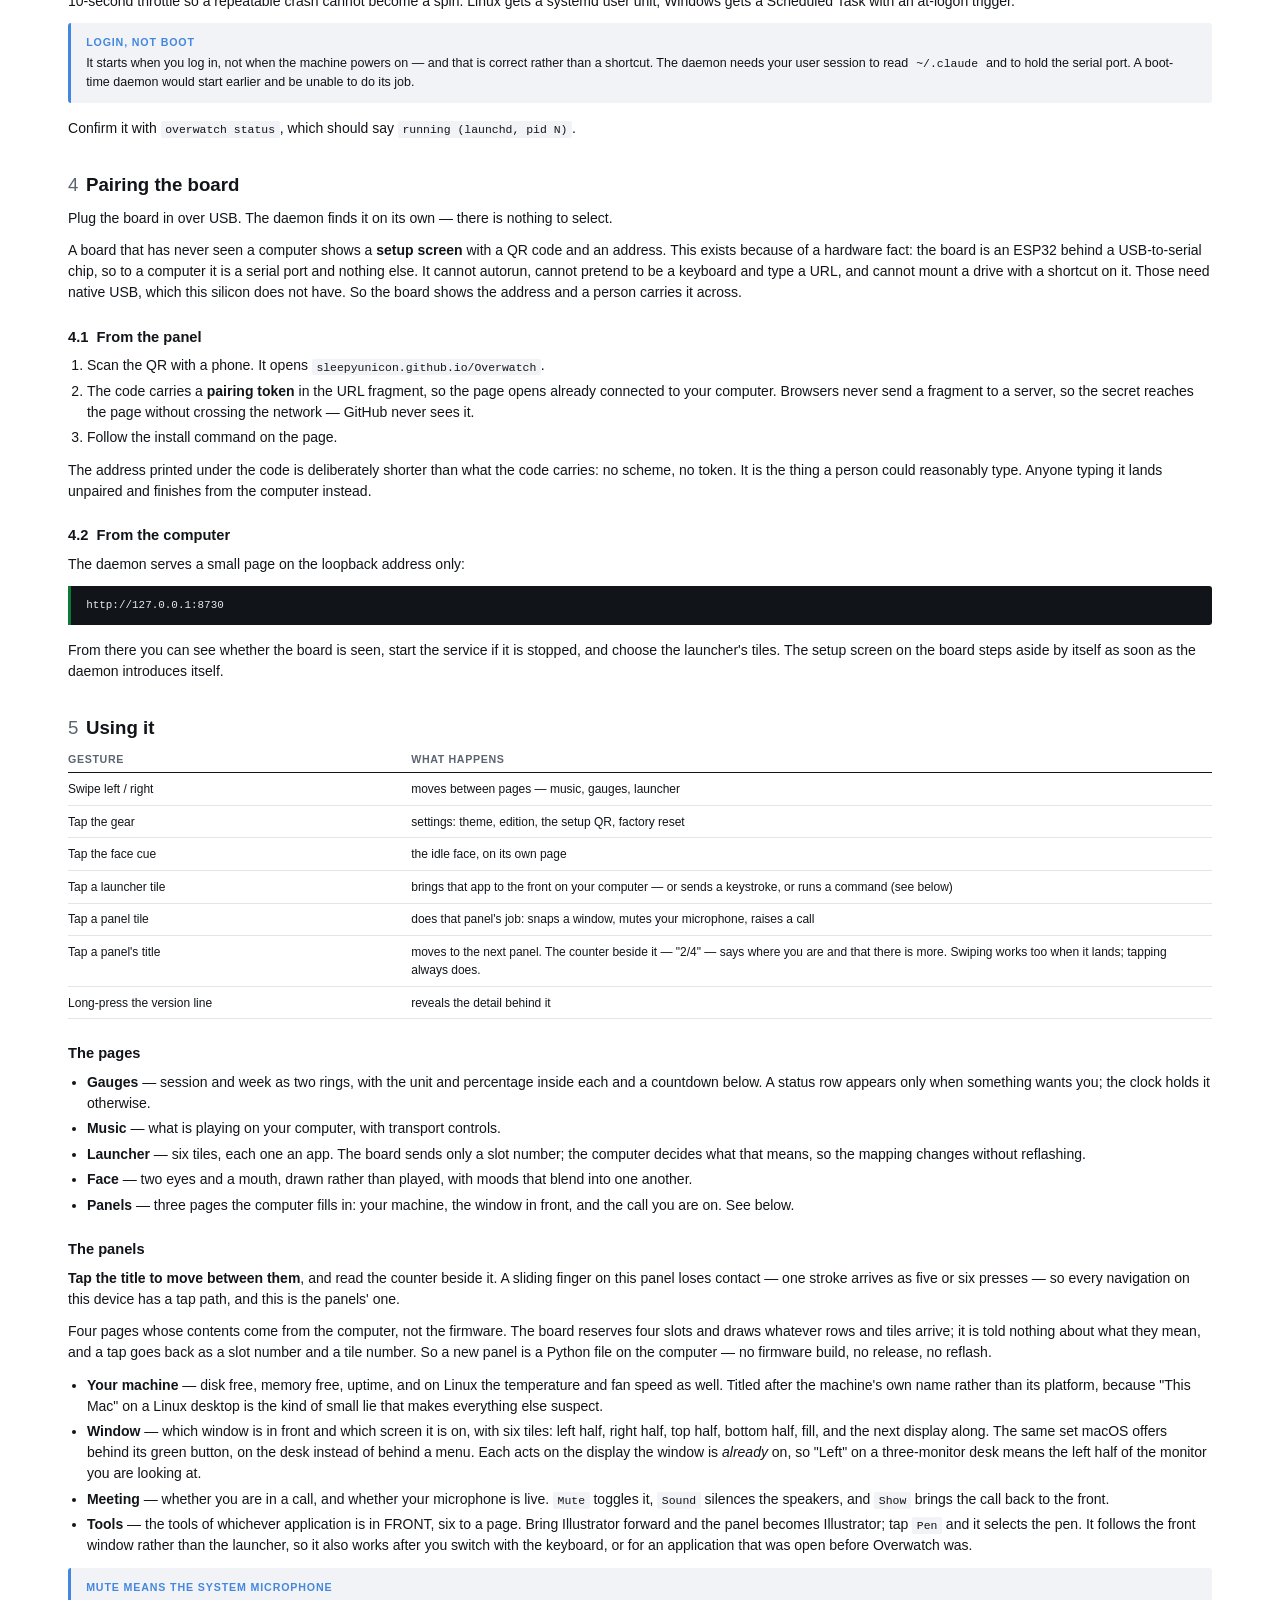
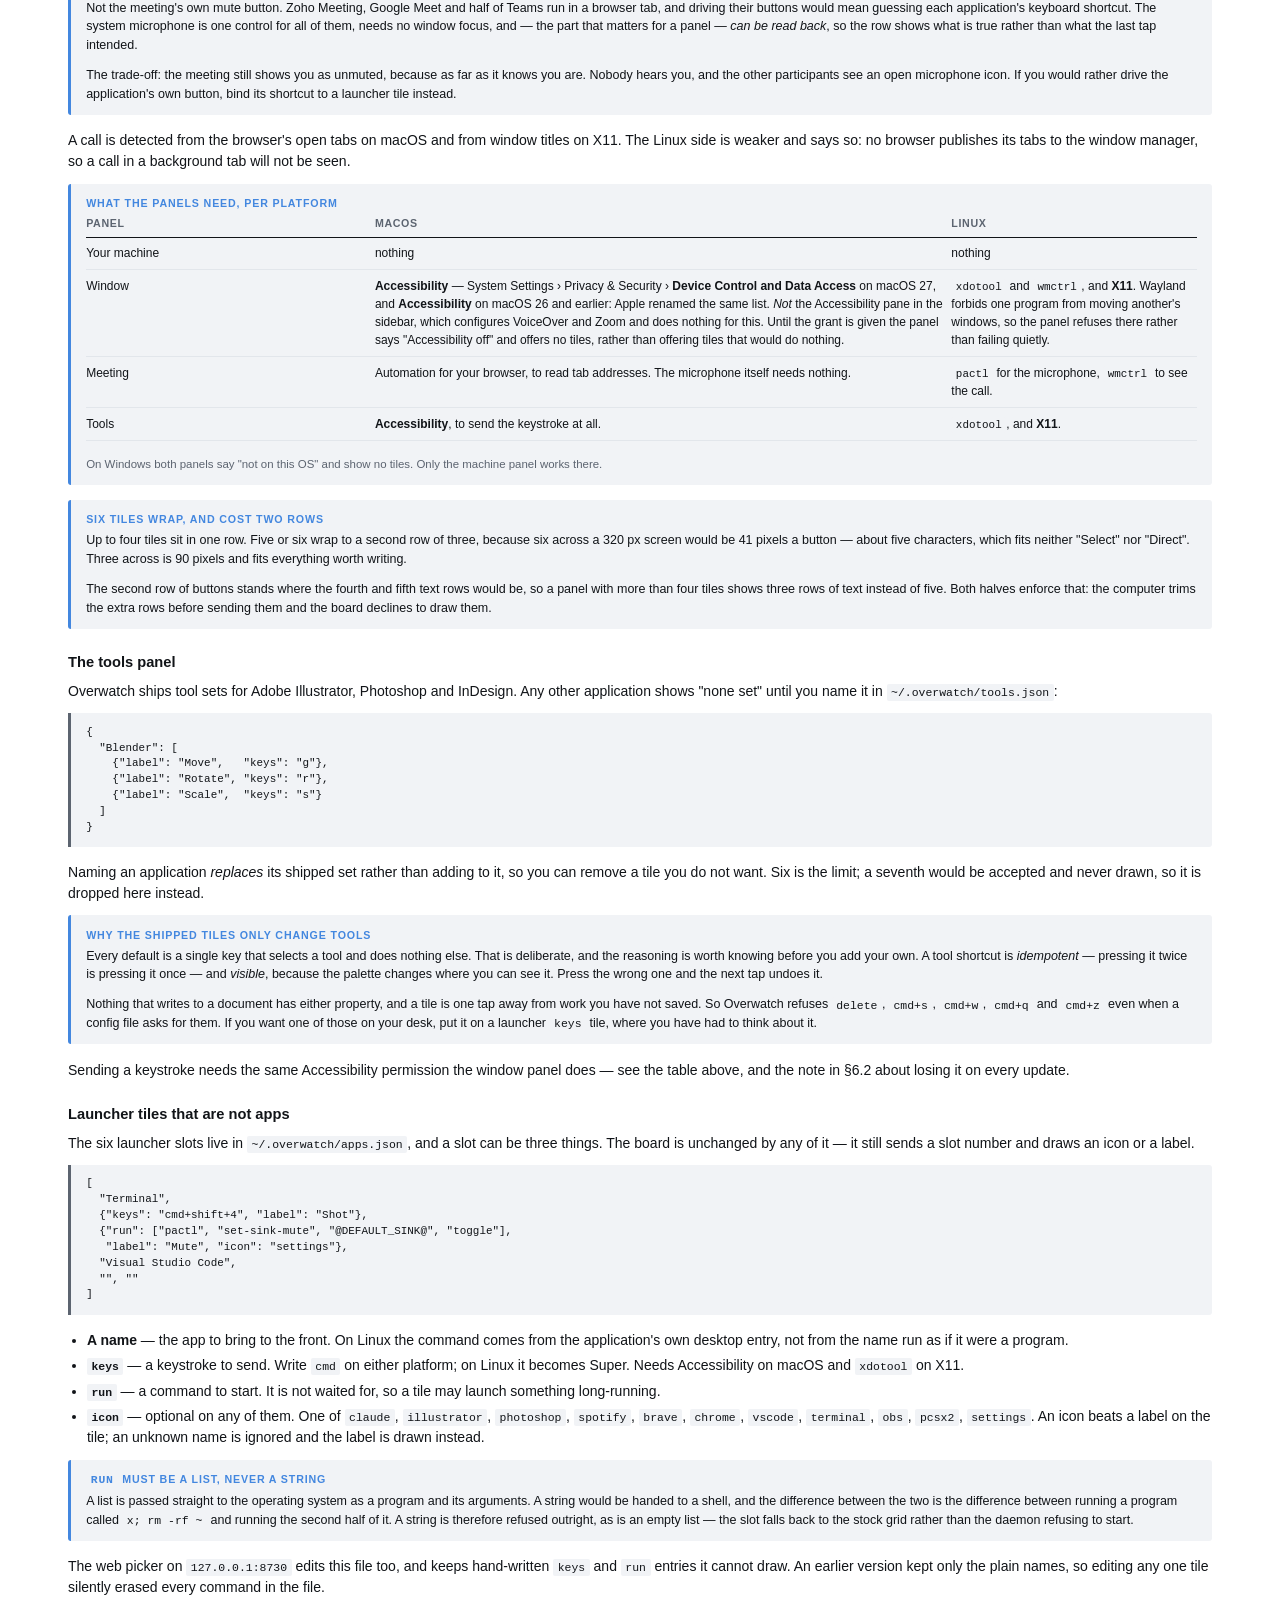
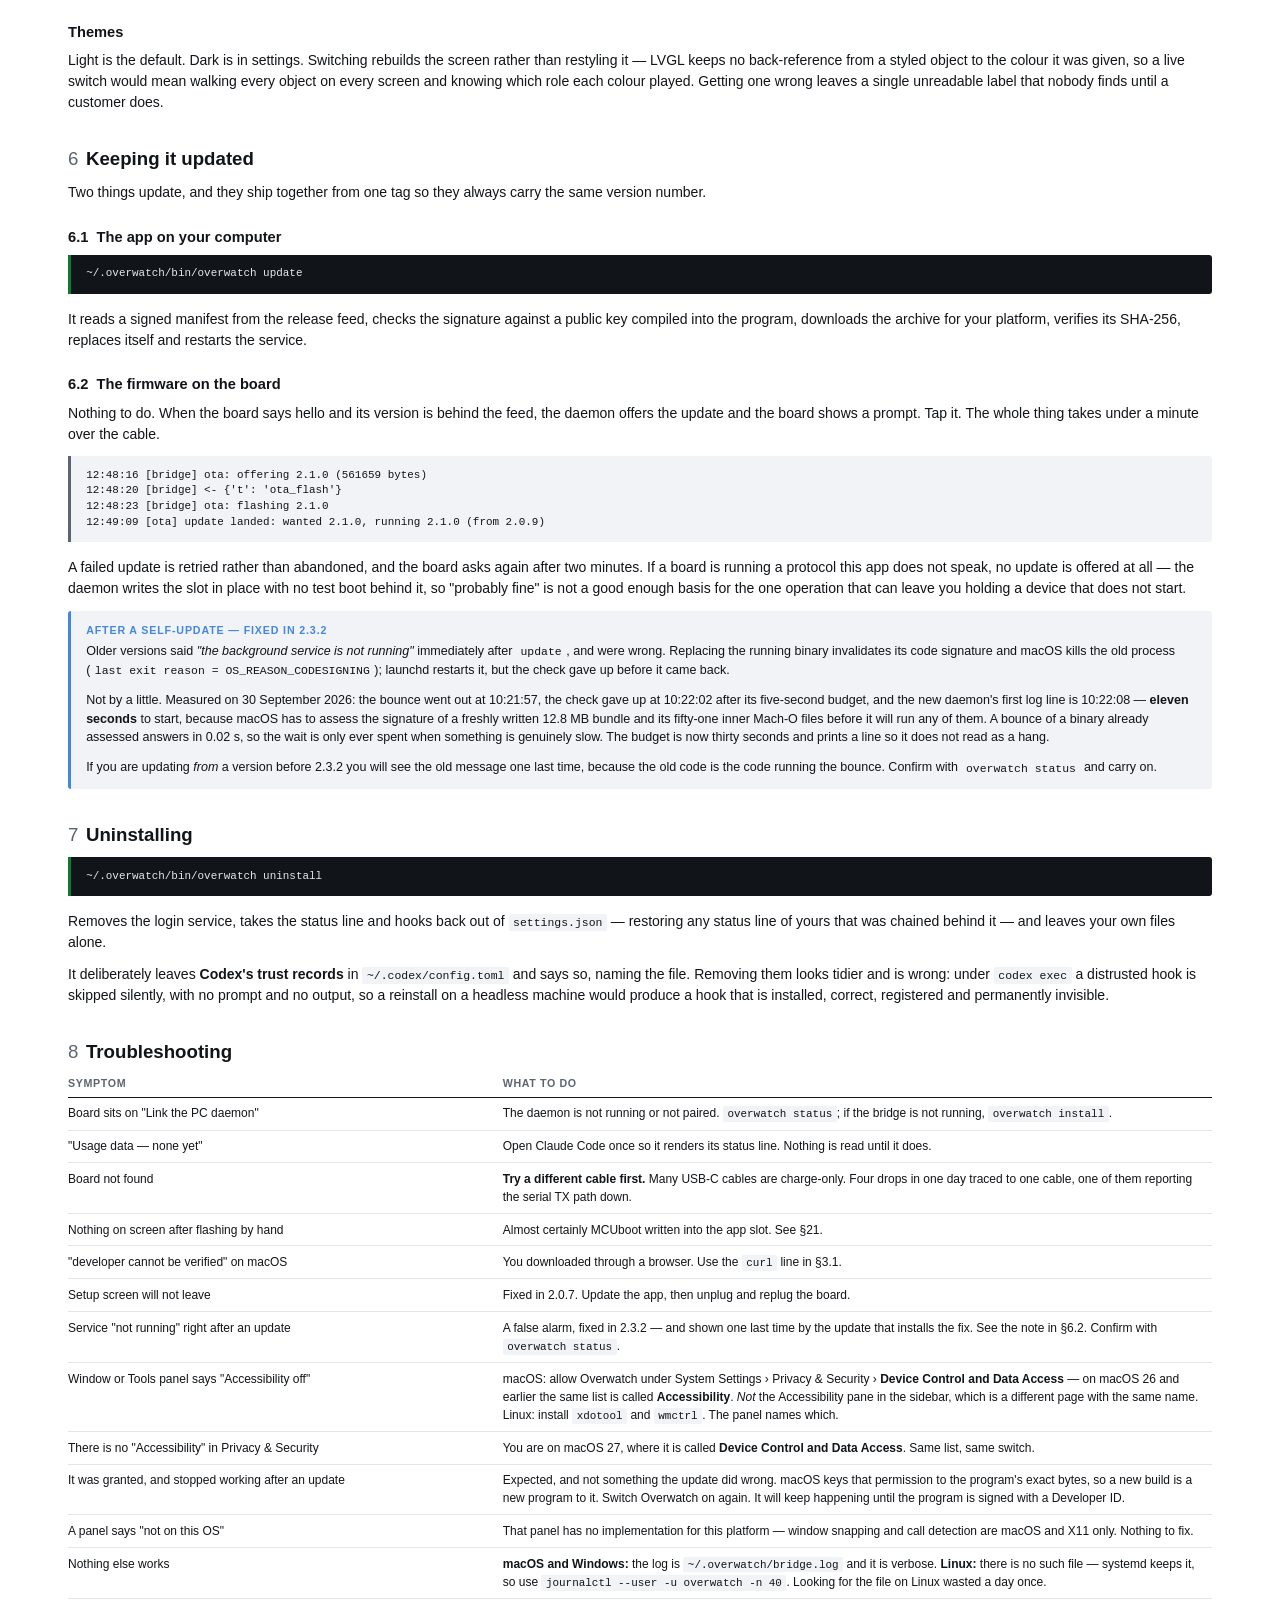
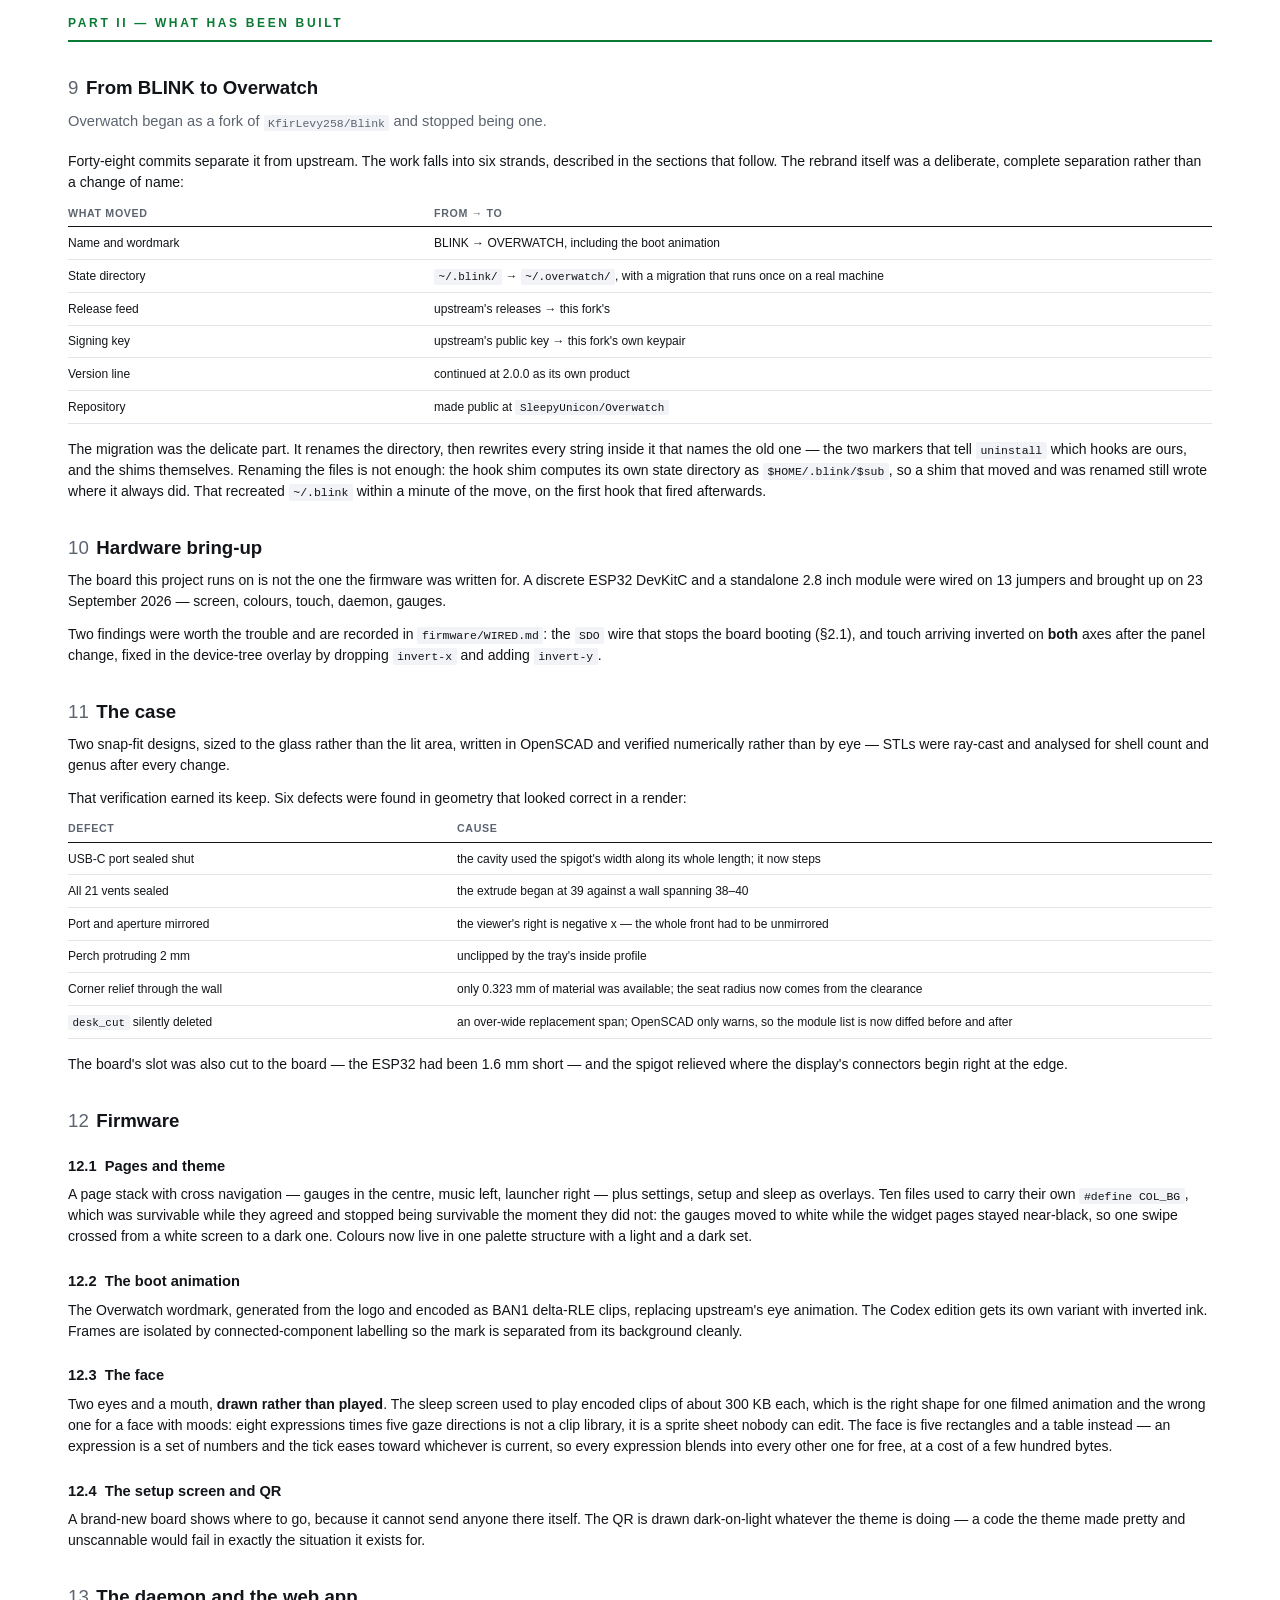
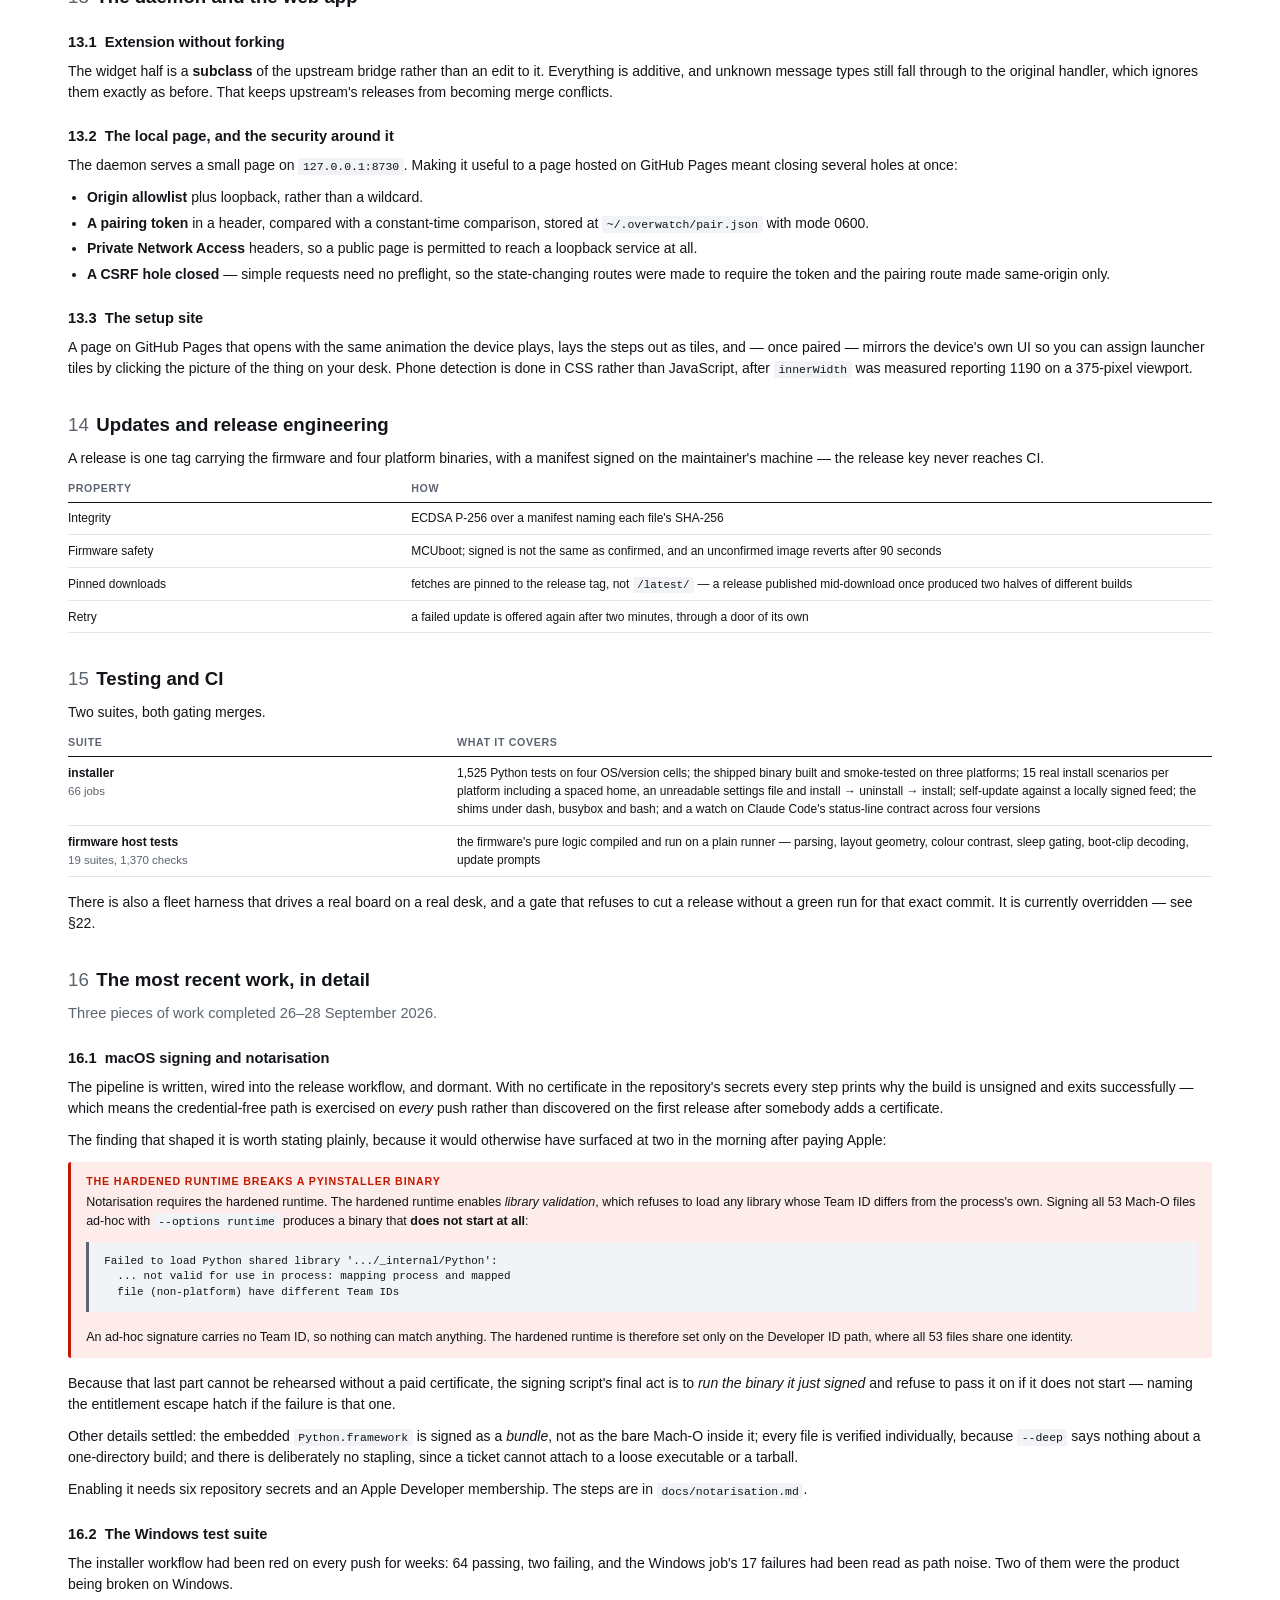
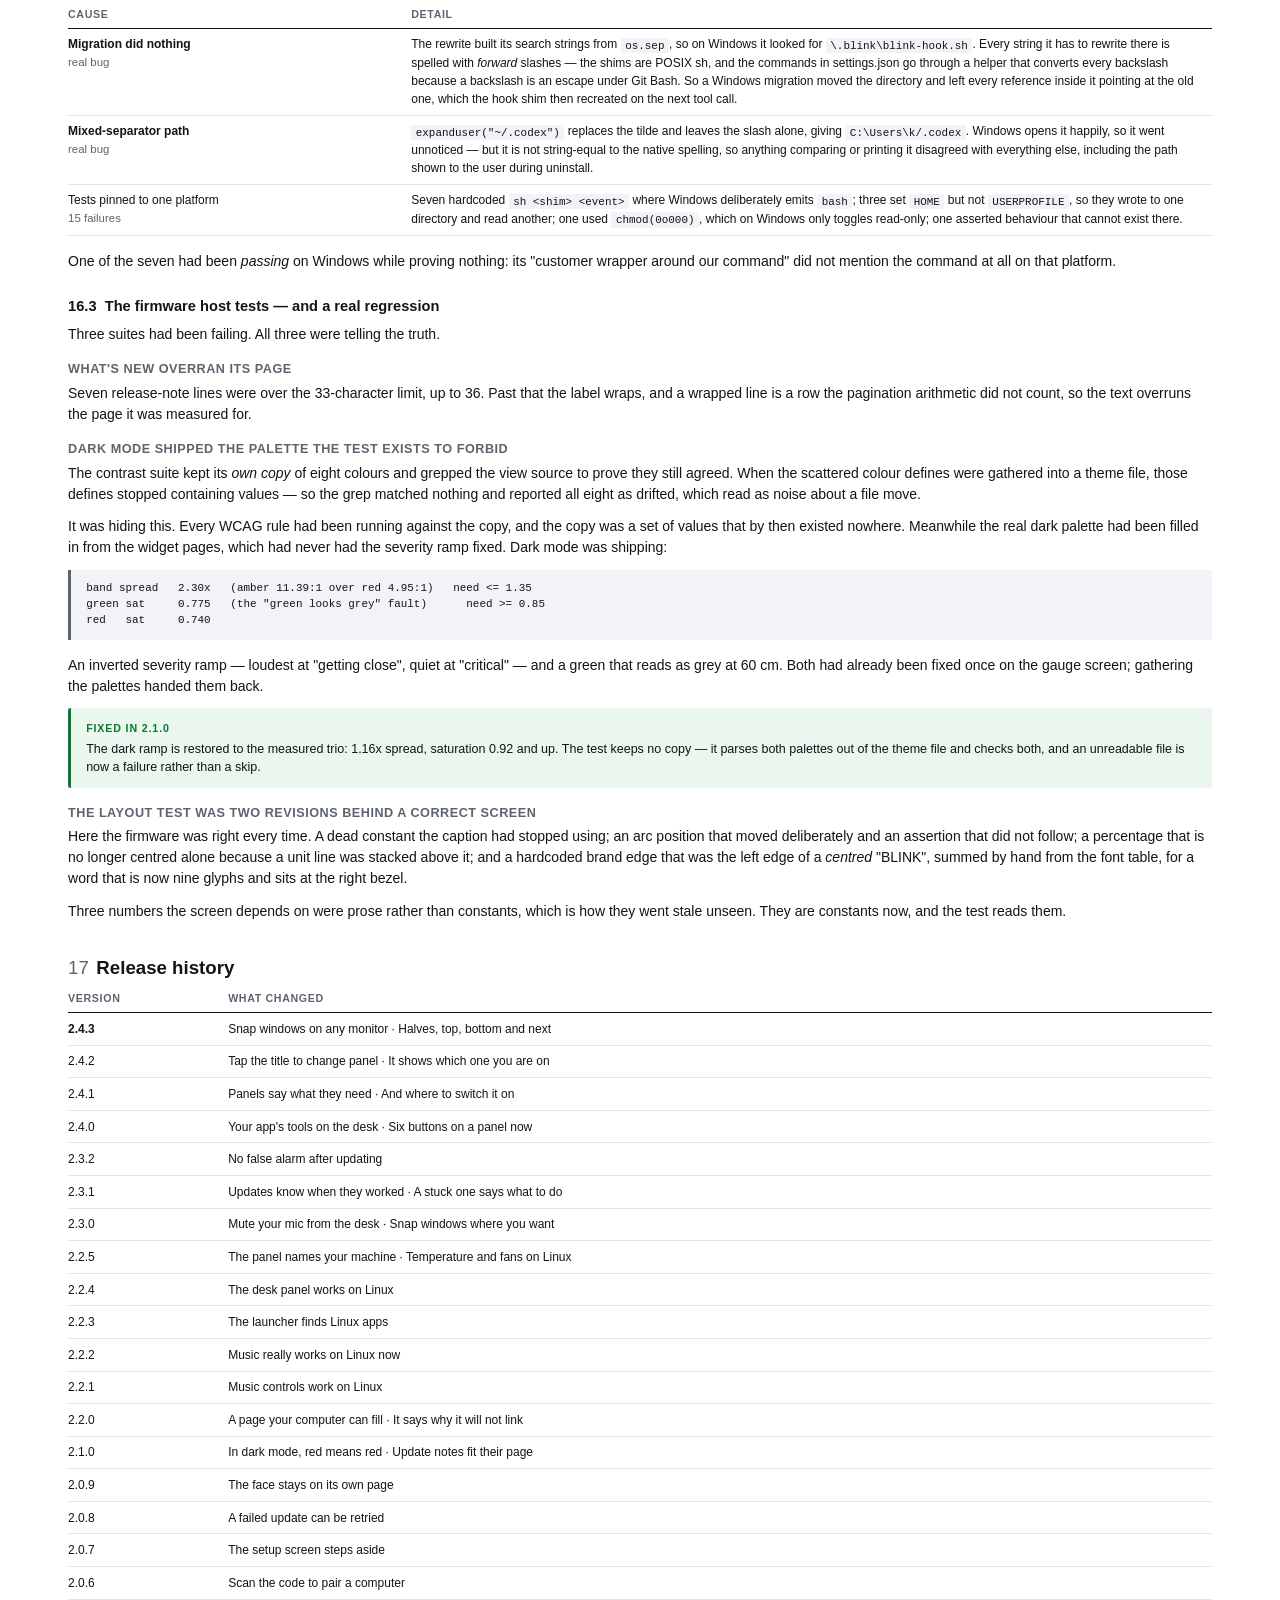
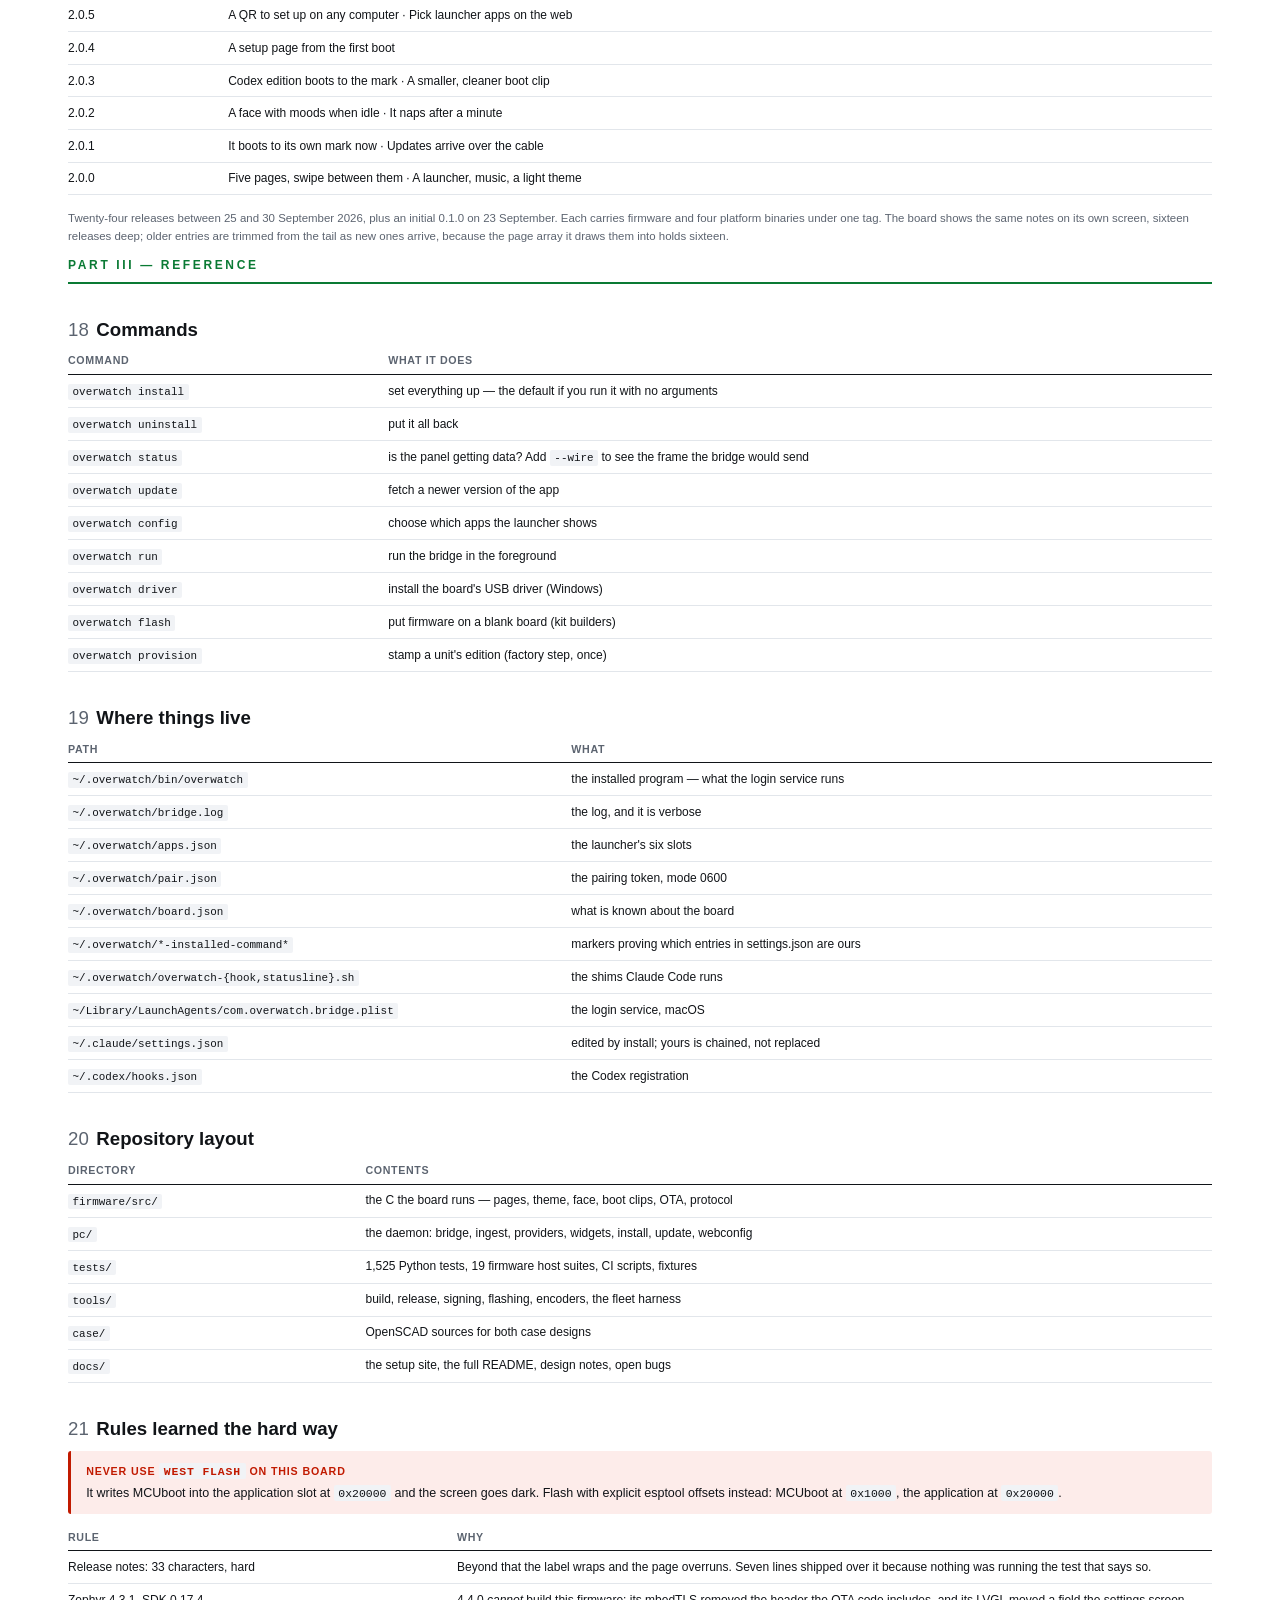
==== commit 8b780faf: "2.4.3: snap windows on any monitor Ships 4fb99fc. The window tiles used to refuse outright on any Ma" ====
--- a/docs/print/manual.html
+++ b/docs/print/manual.html
@@ -841,7 +841,8 @@
 <h2 id="s17"><span class="n">17</span>Release history</h2>
 <table class="tight">
 <tr><th style="width:14%">Version</th><th>What changed</th></tr>
-<tr><td><strong>2.4.2</strong></td><td>Tap the title to change panel · It shows which one you are on</td></tr>
+<tr><td><strong>2.4.3</strong></td><td>Snap windows on any monitor · Halves, top, bottom and next</td></tr>
+<tr><td>2.4.2</td><td>Tap the title to change panel · It shows which one you are on</td></tr>
 <tr><td>2.4.1</td><td>Panels say what they need · And where to switch it on</td></tr>
 <tr><td>2.4.0</td><td>Your app's tools on the desk · Six buttons on a panel now</td></tr>
 <tr><td>2.3.2</td><td>No false alarm after updating</td></tr>
@@ -865,7 +866,7 @@
 <tr><td>2.0.1</td><td>It boots to its own mark now · Updates arrive over the cable</td></tr>
 <tr><td>2.0.0</td><td>Five pages, swipe between them · A launcher, music, a light theme</td></tr>
 </table>
-<p class="small">Twenty-three releases between 25 and 30 September 2026, plus an
+<p class="small">Twenty-four releases between 25 and 30 September 2026, plus an
 initial 0.1.0 on 23 September. Each carries firmware and four platform binaries
 under one tag. The board shows the same notes on its own screen, sixteen releases
 deep; older entries are trimmed from the tail as new ones arrive, because the
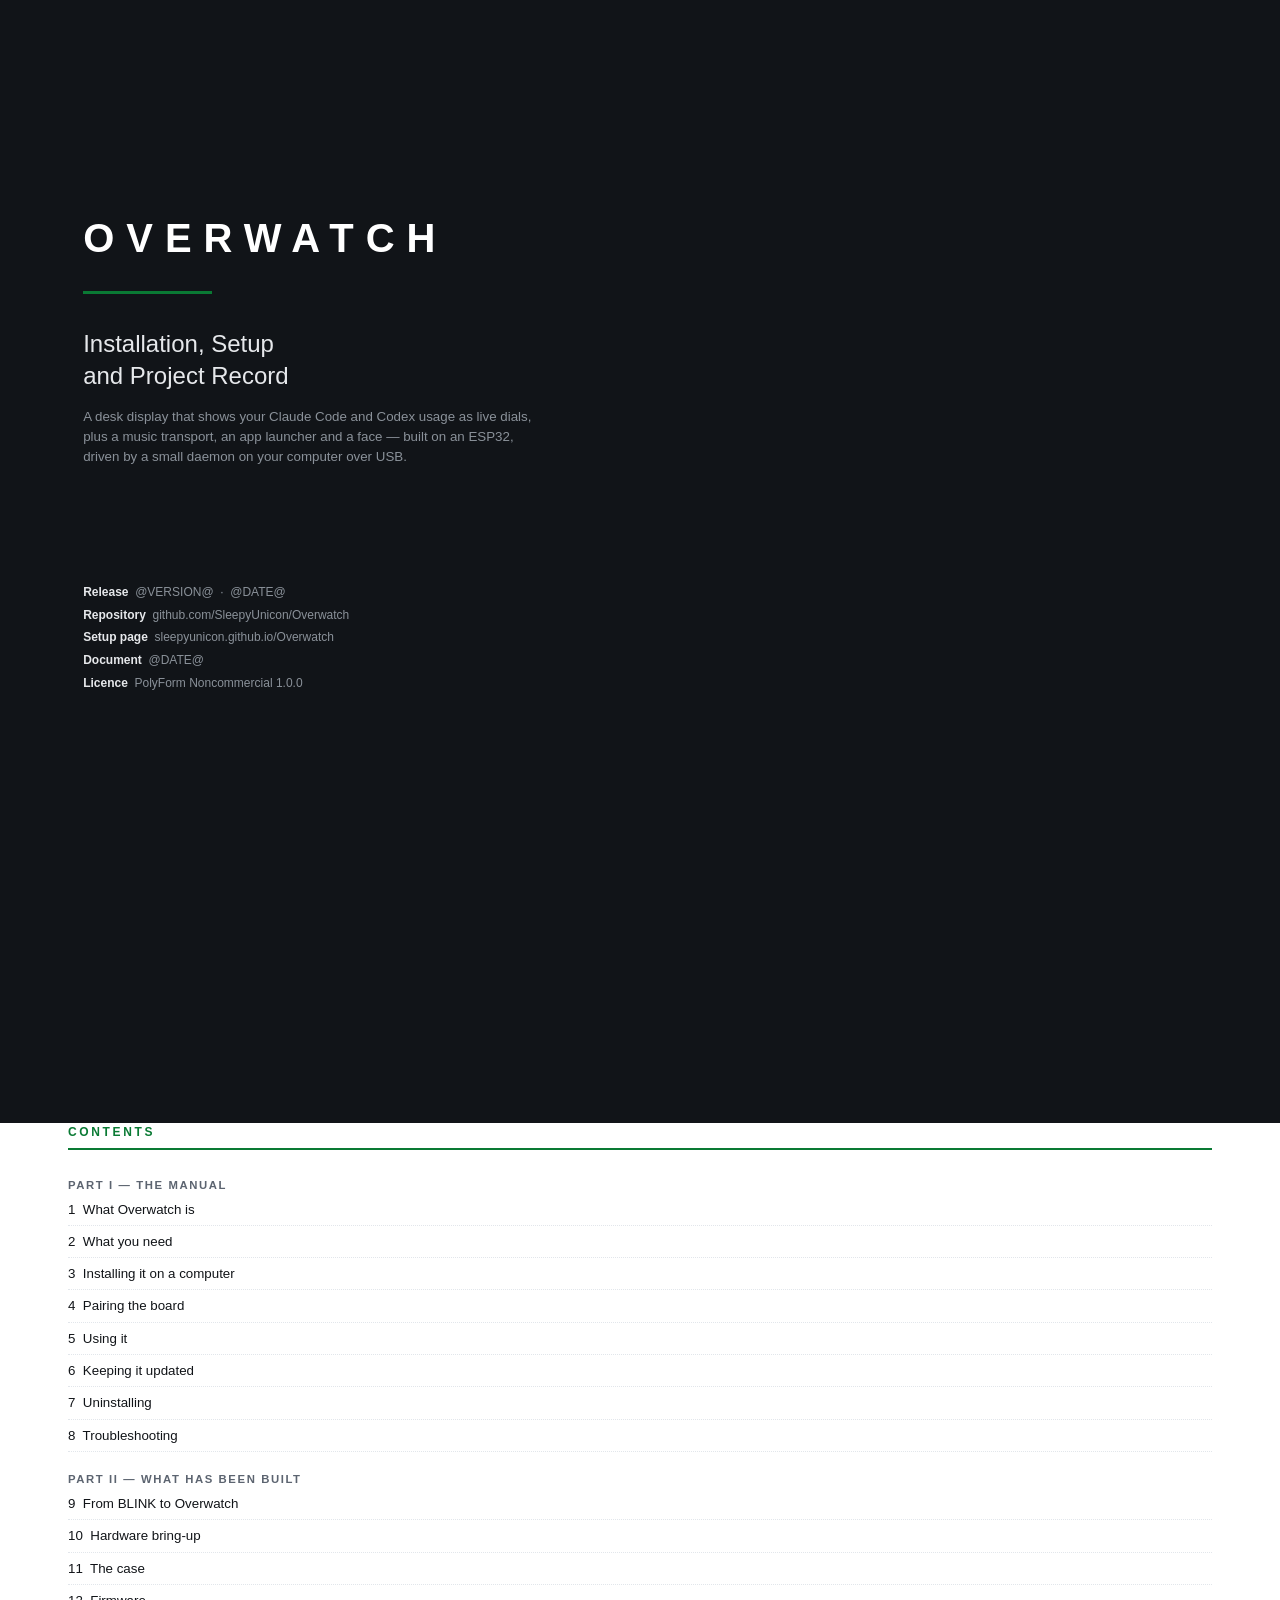
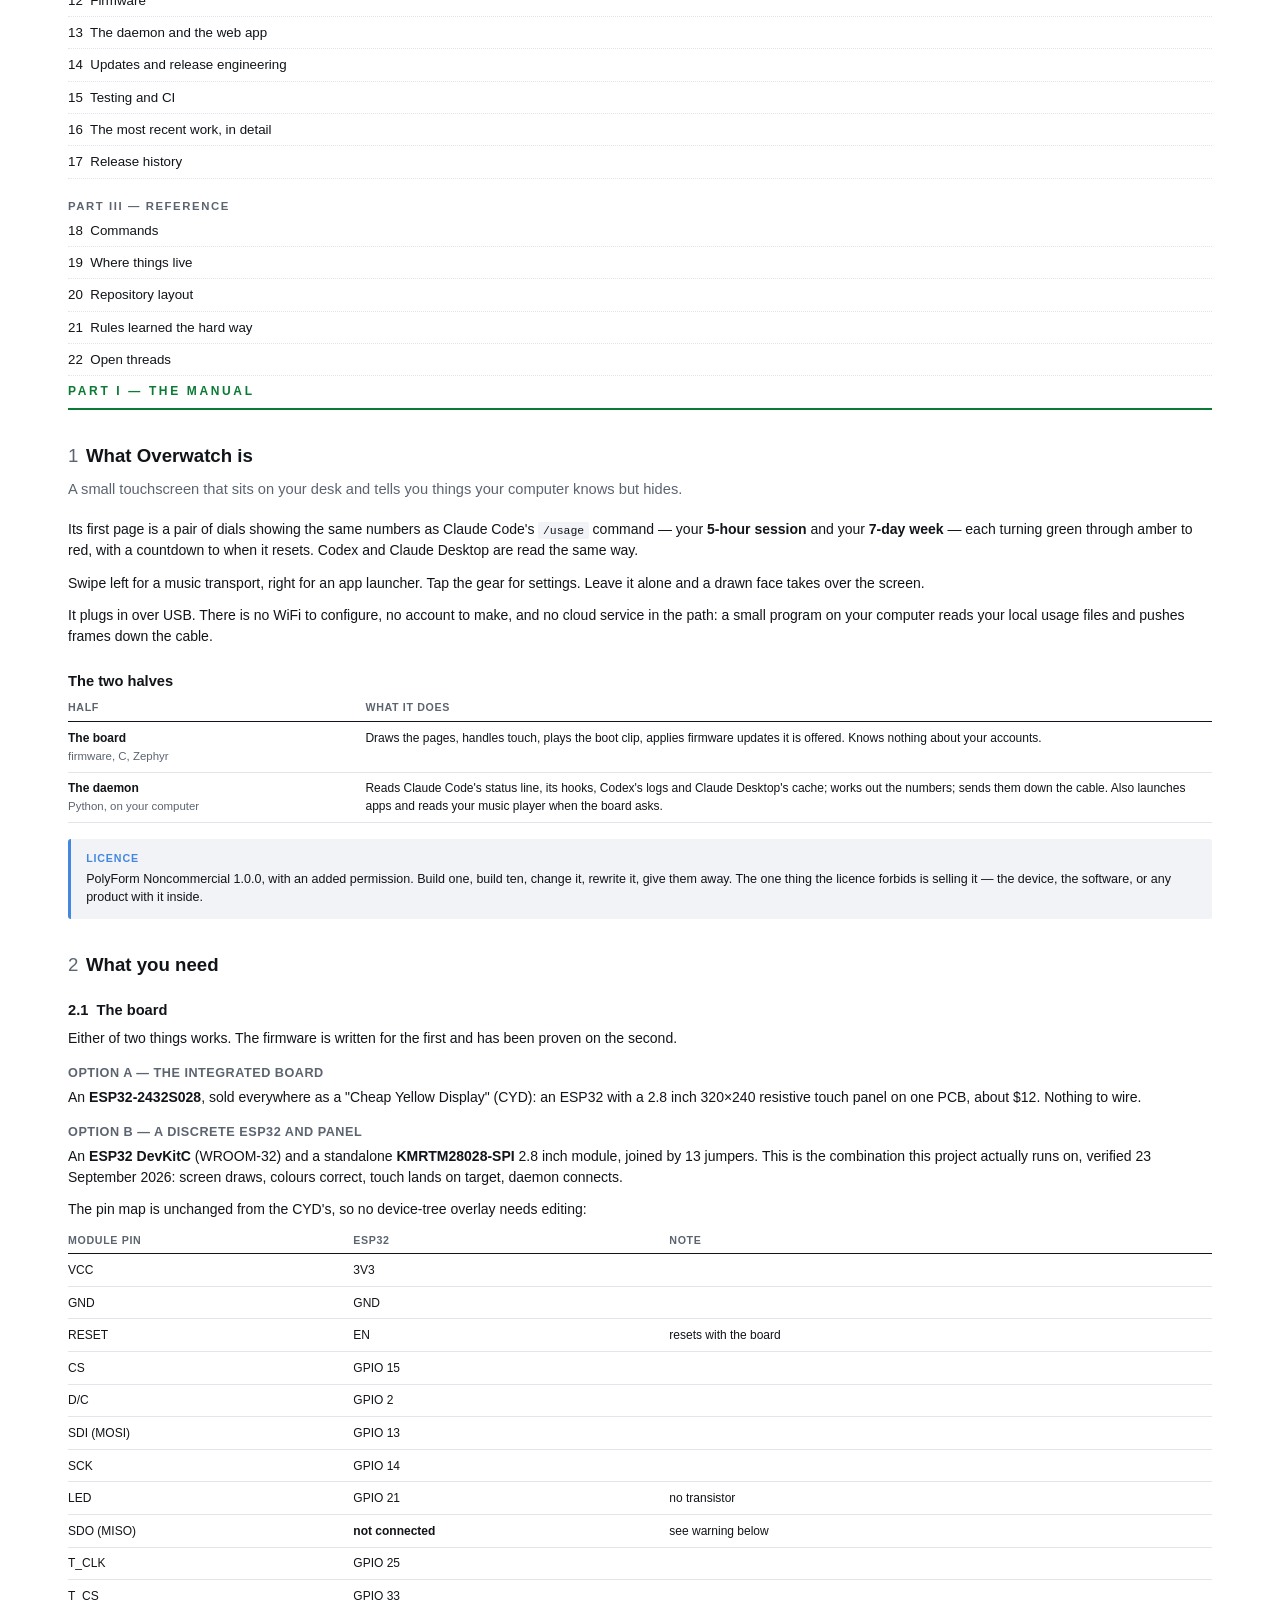
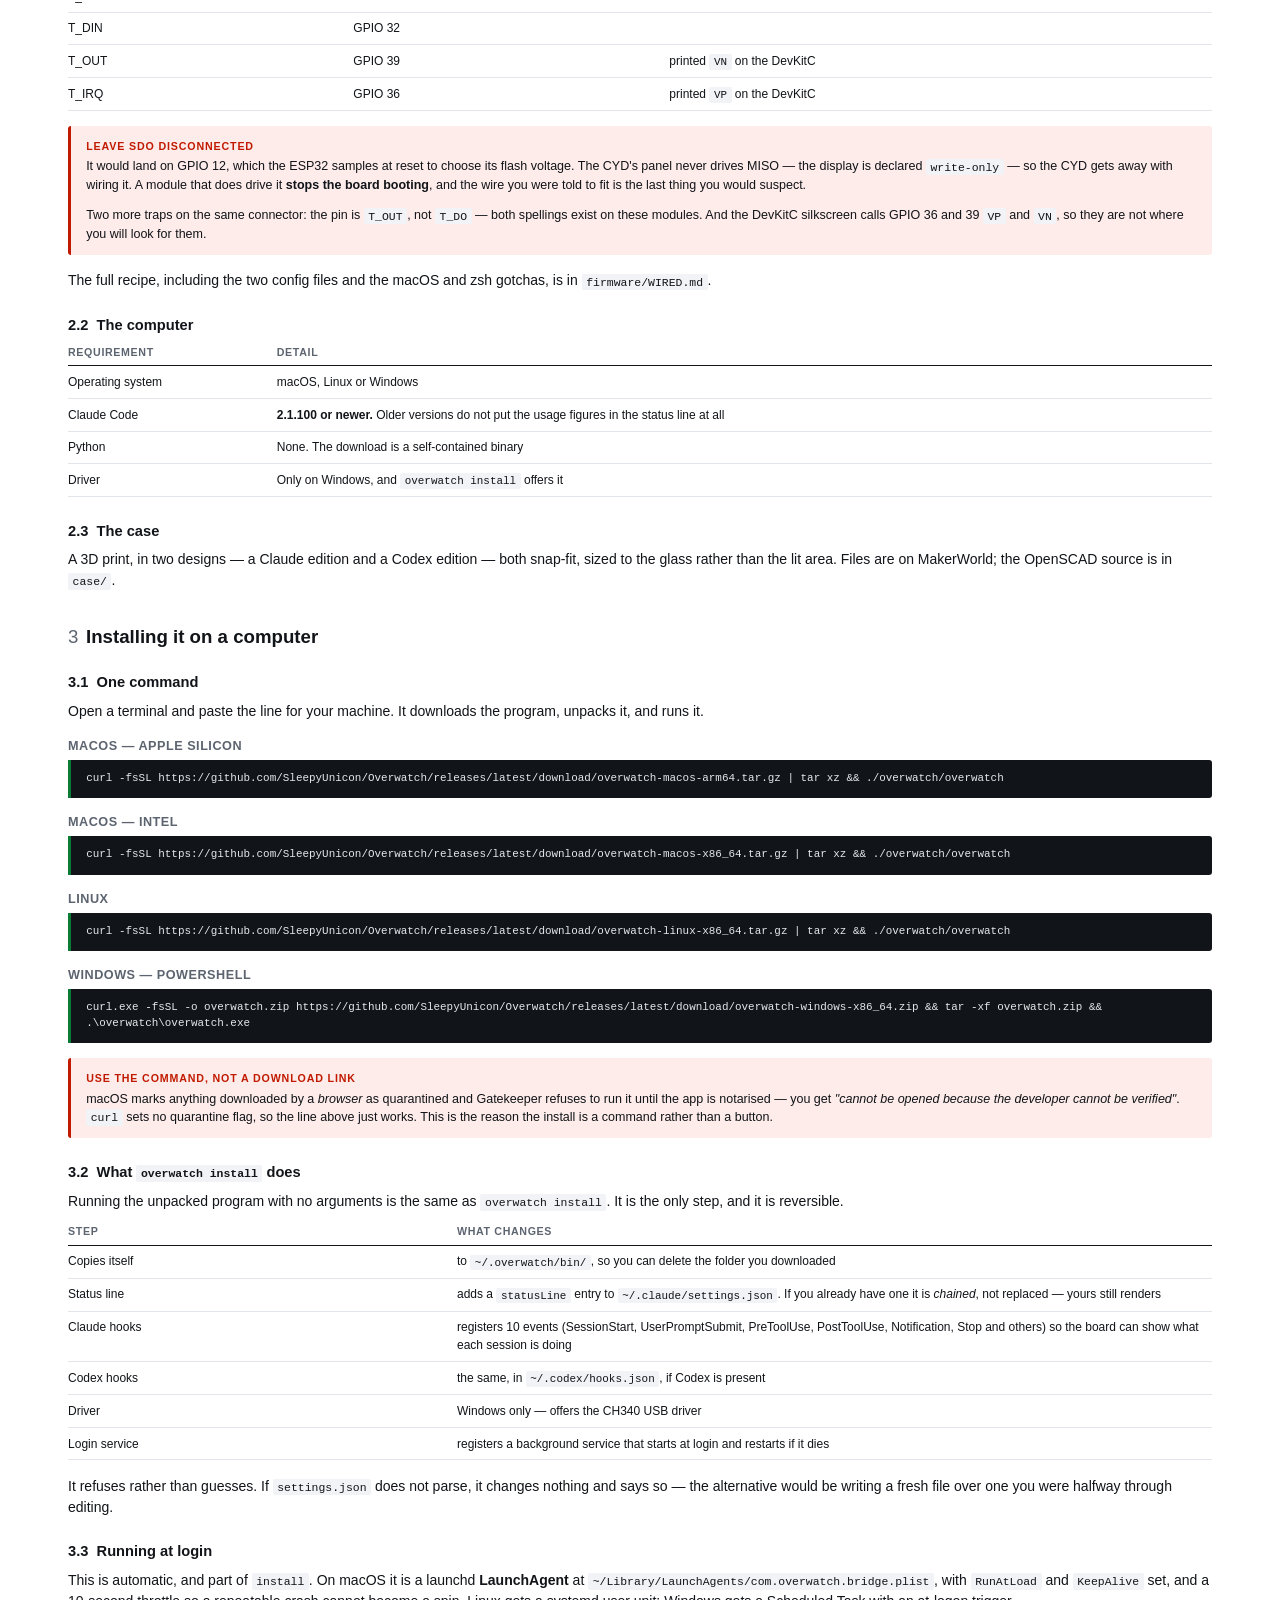
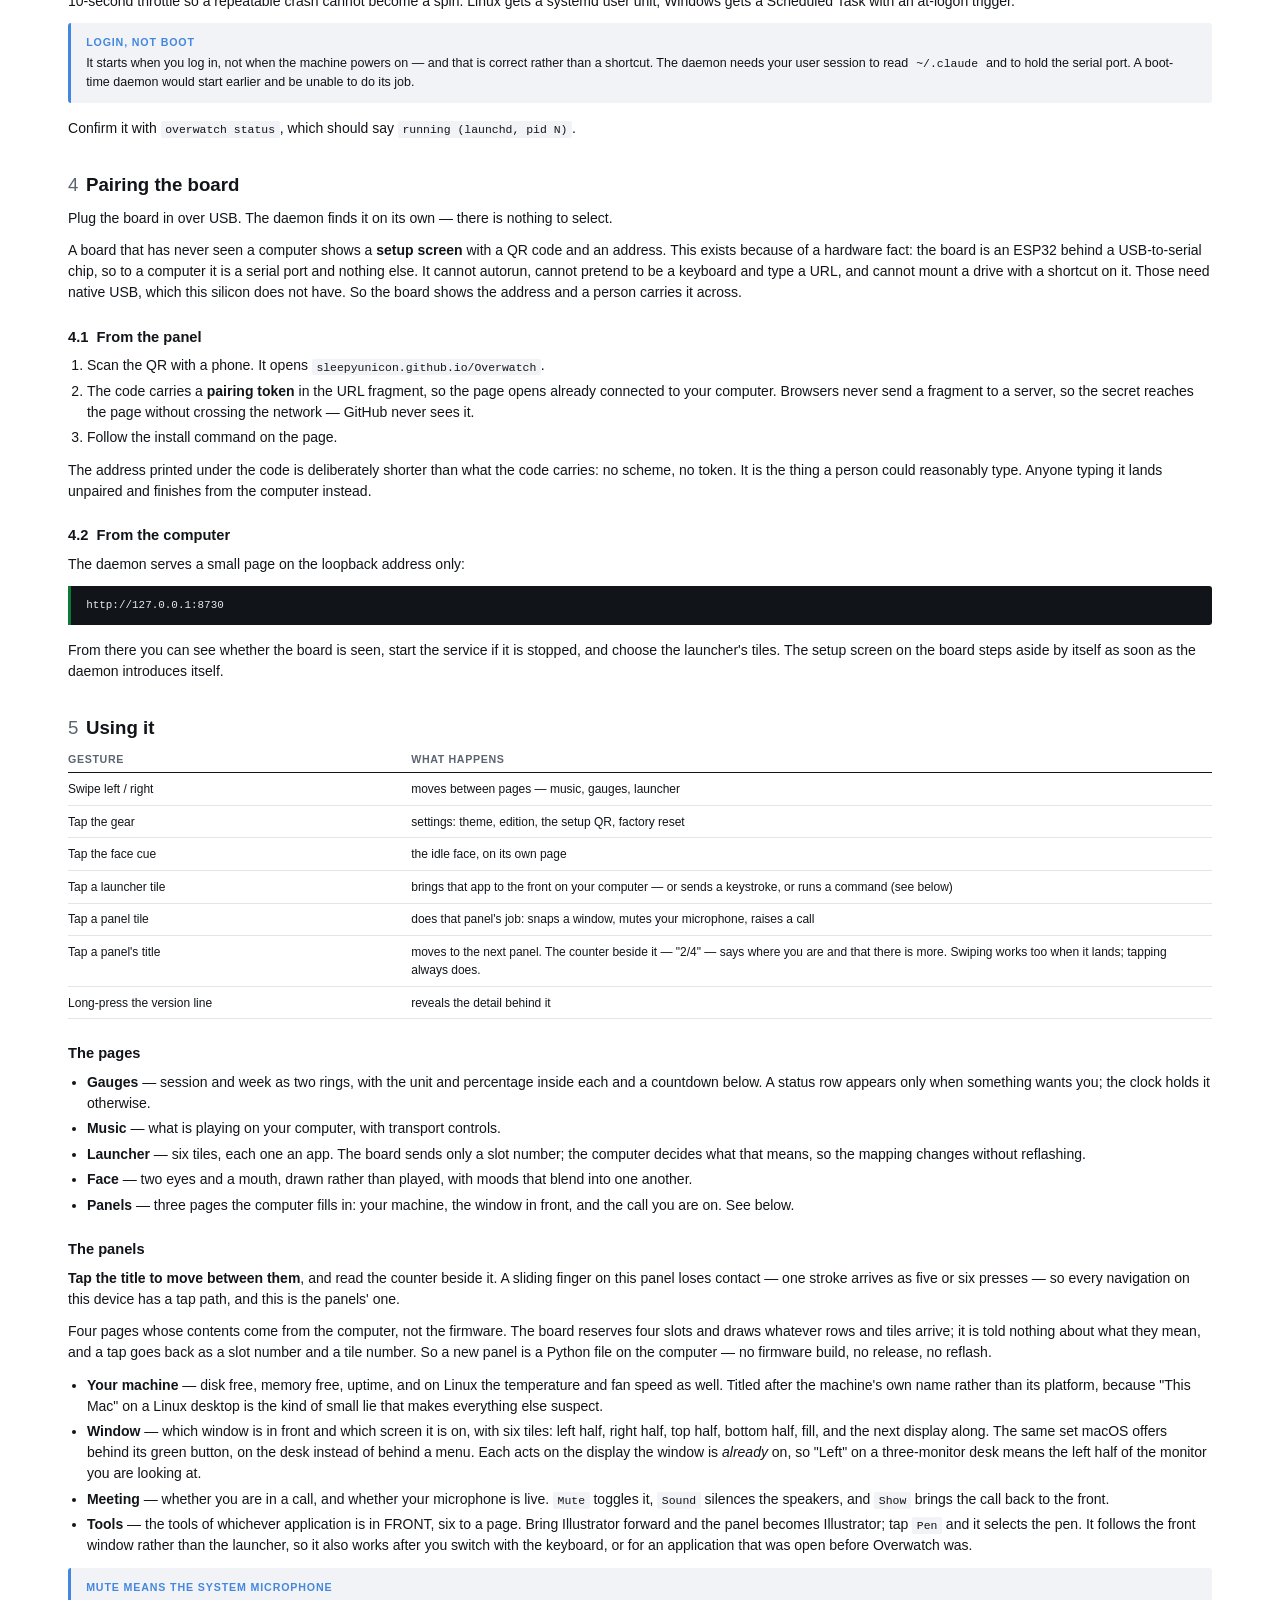
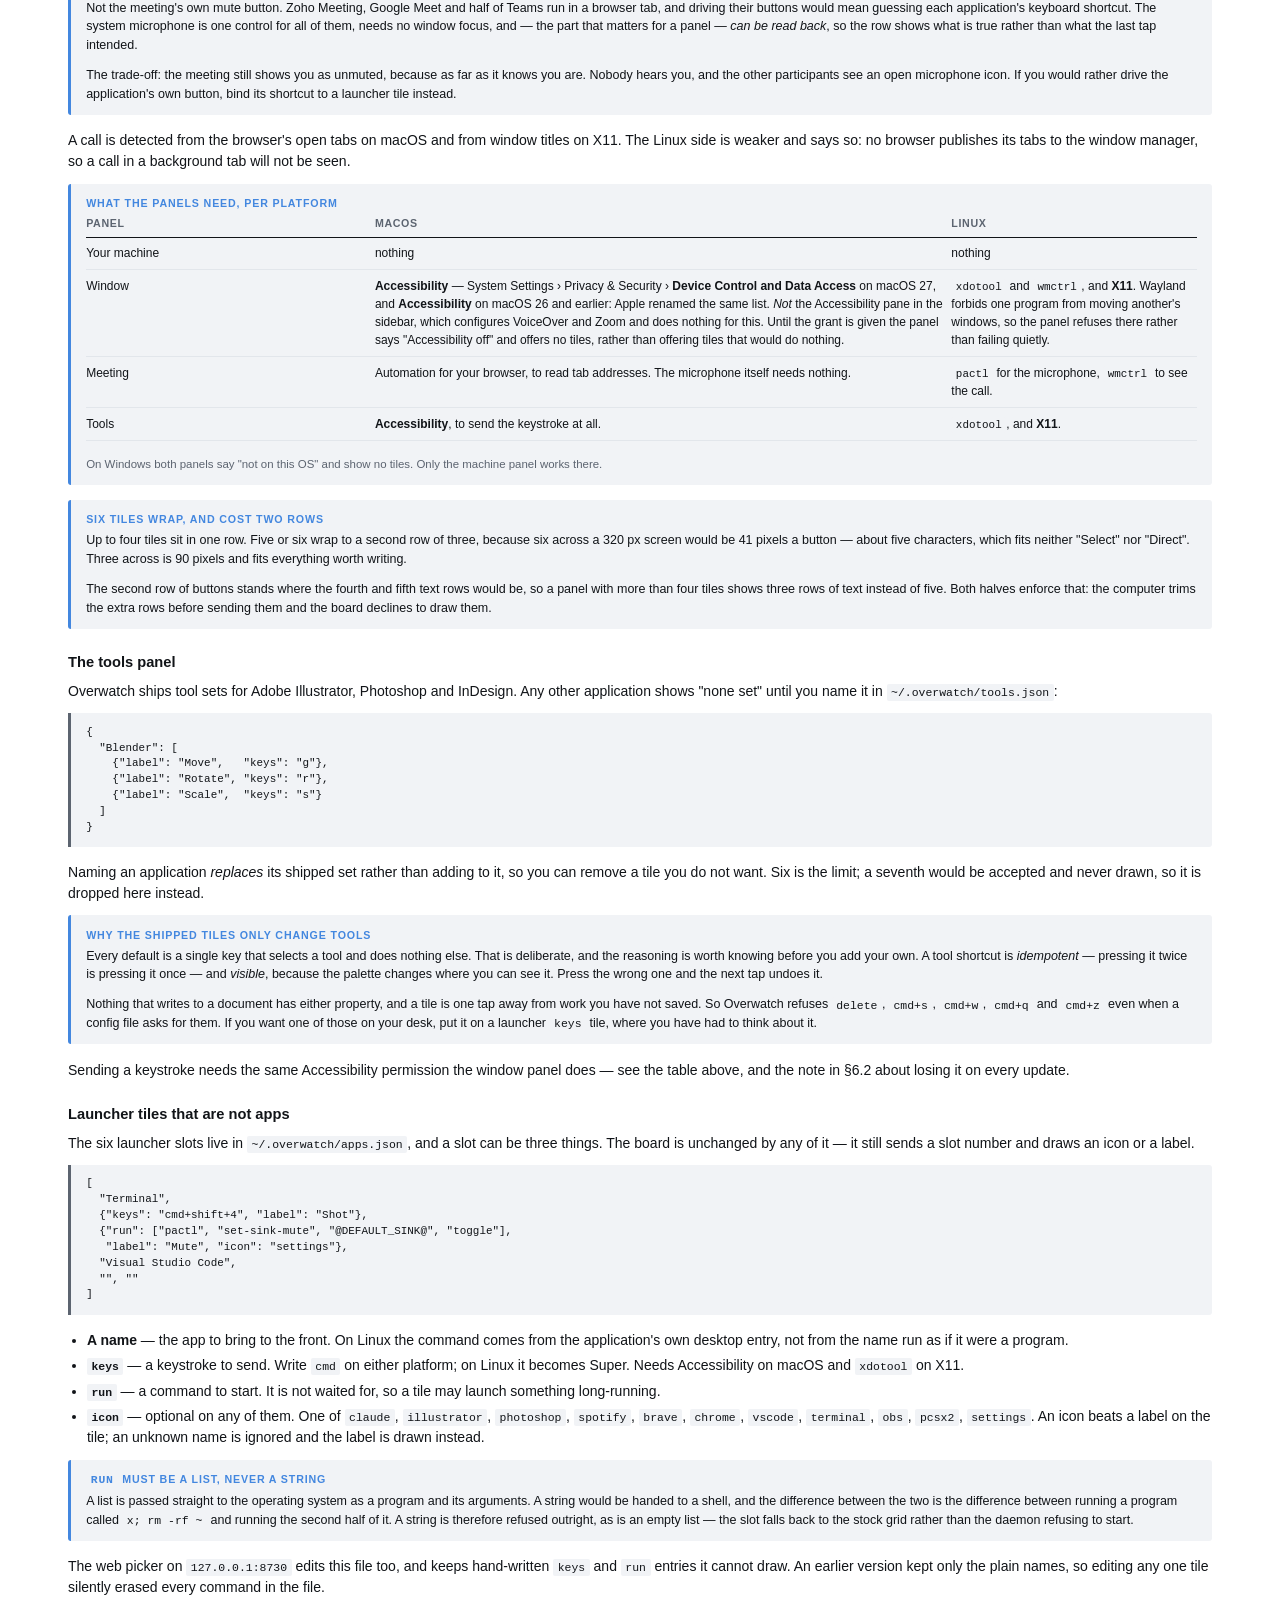
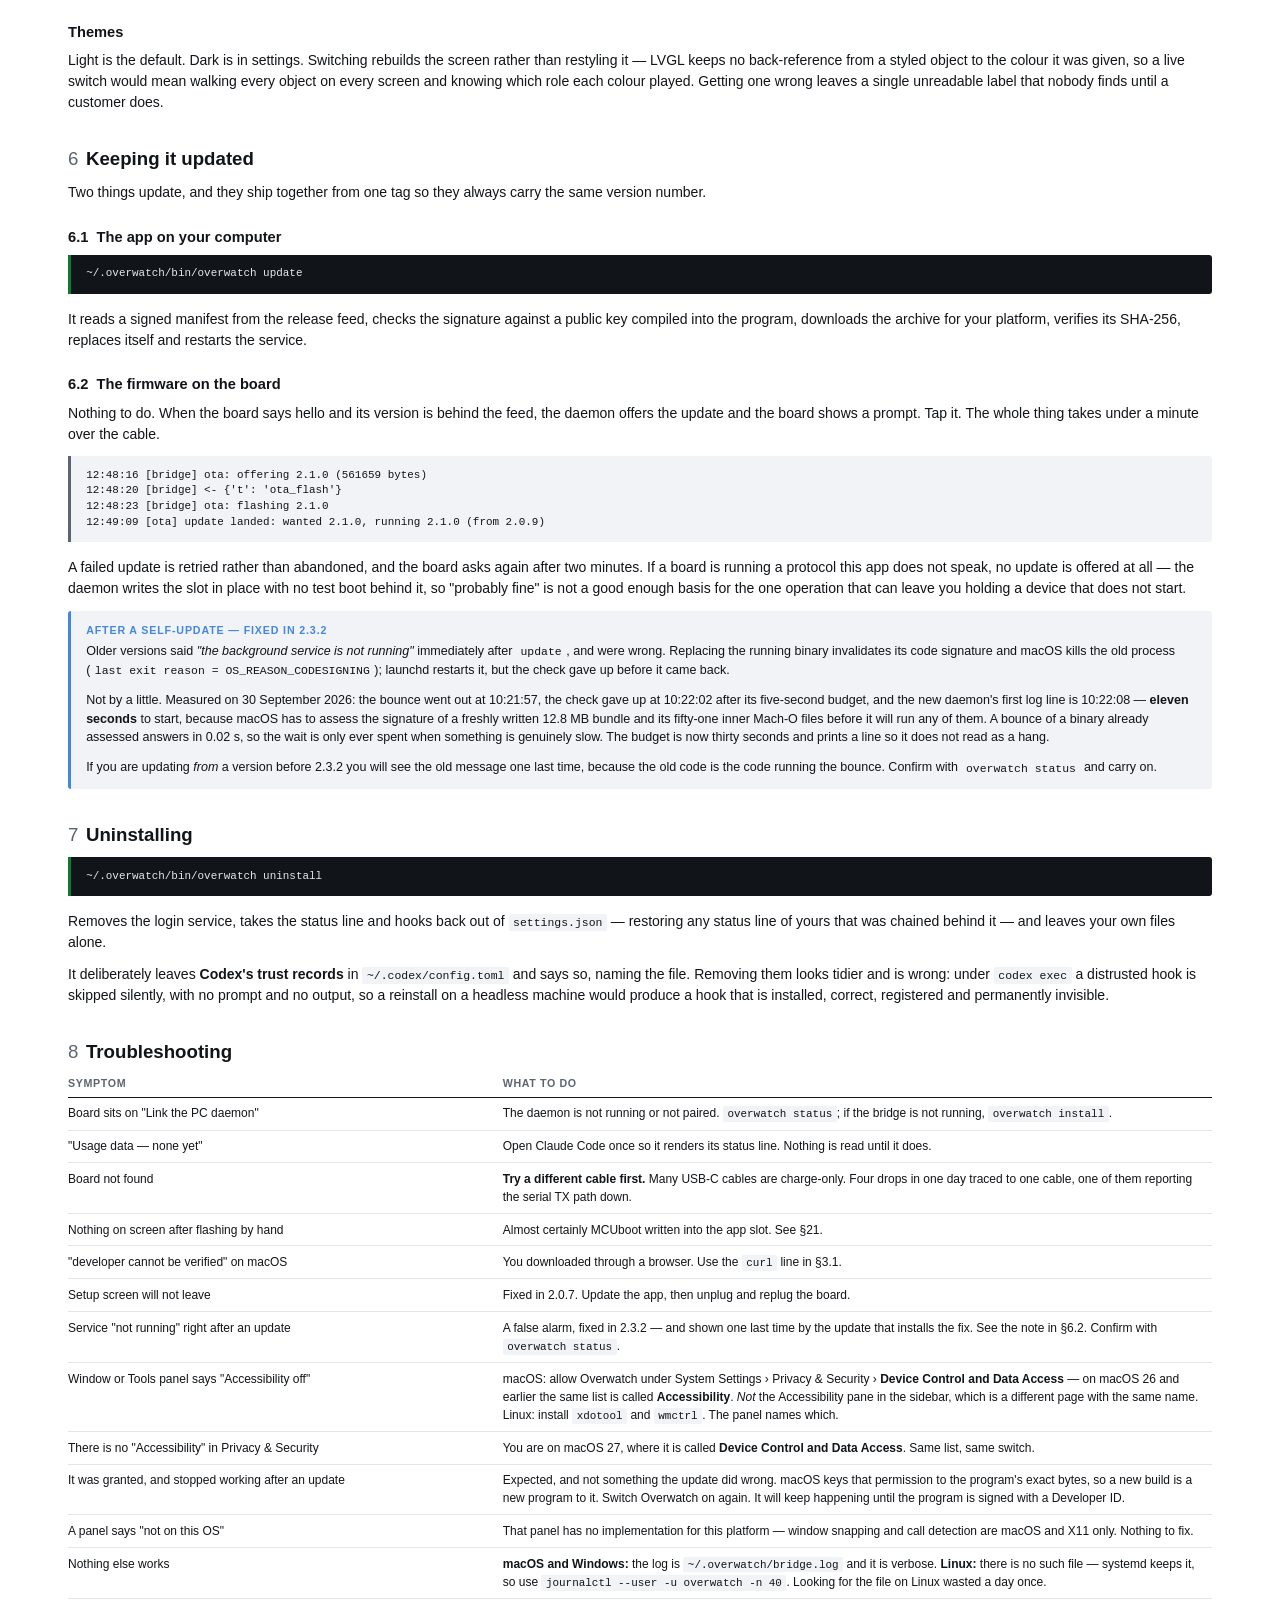
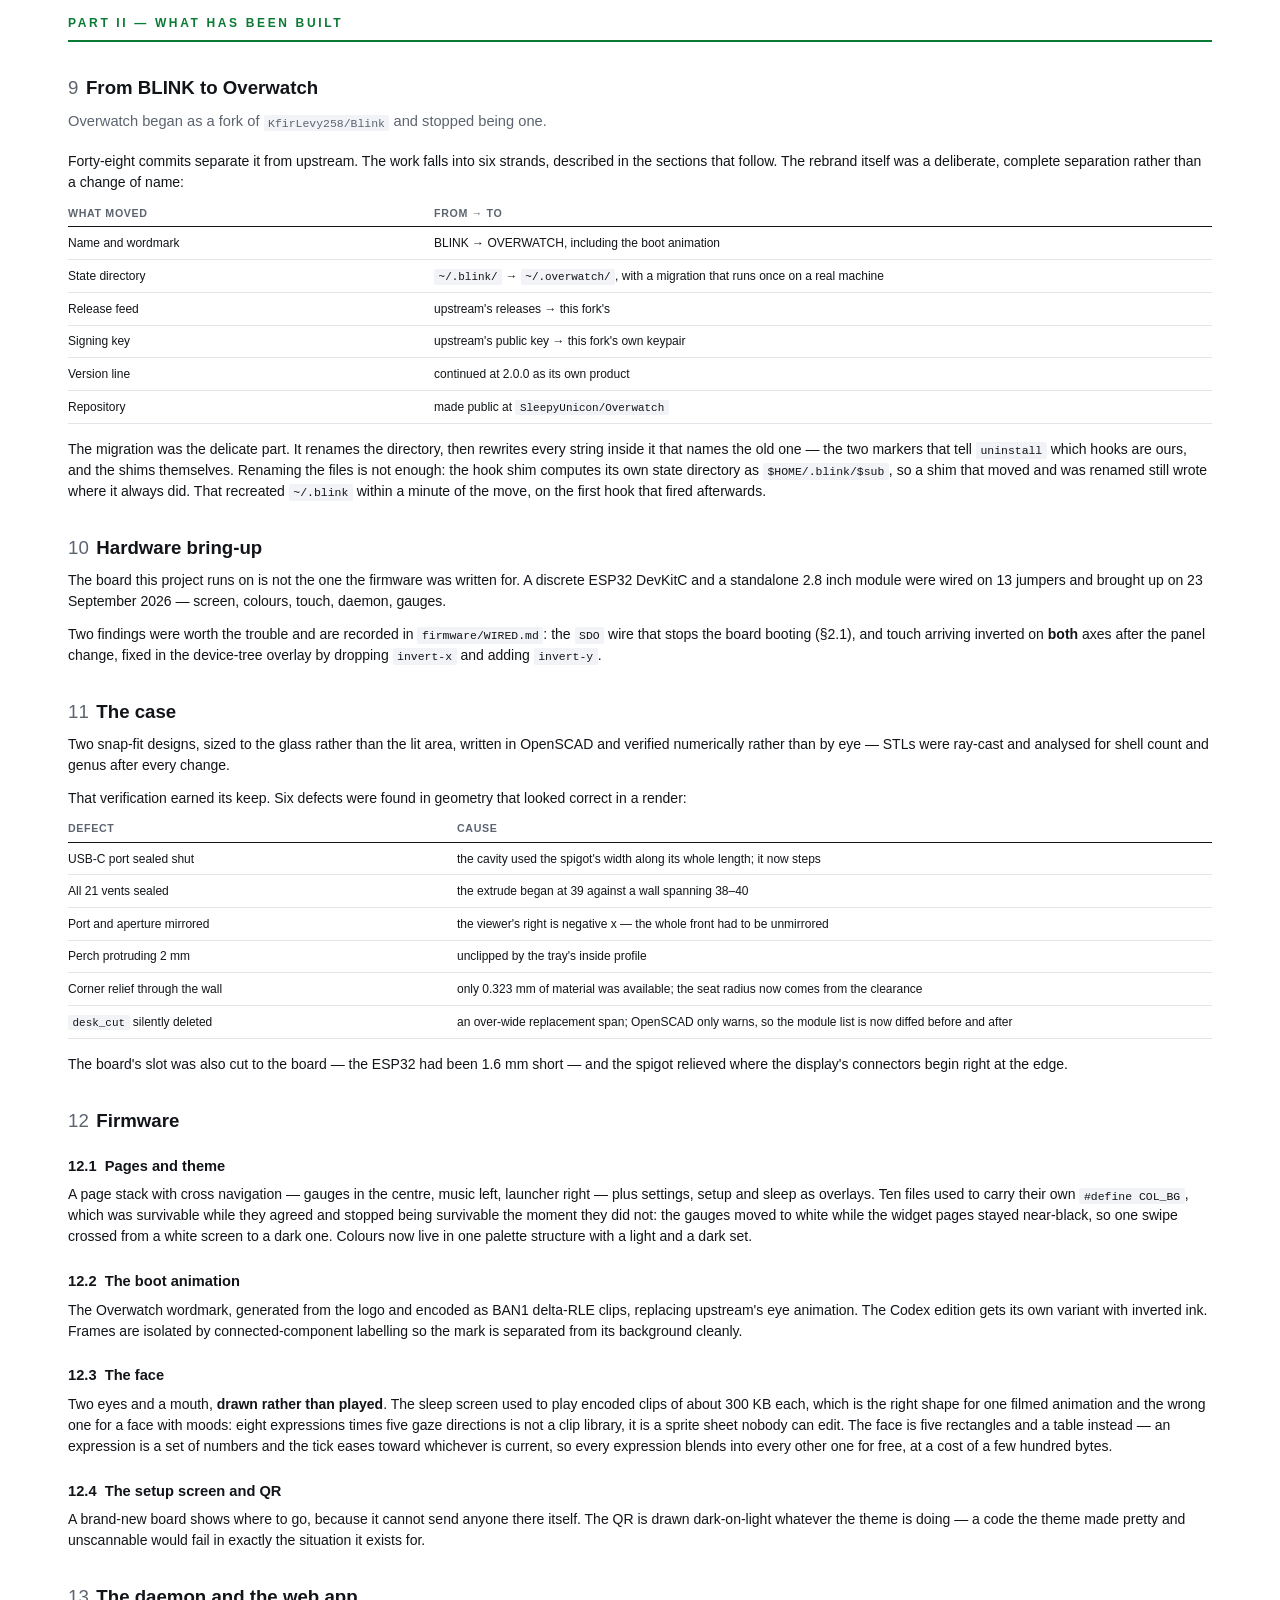
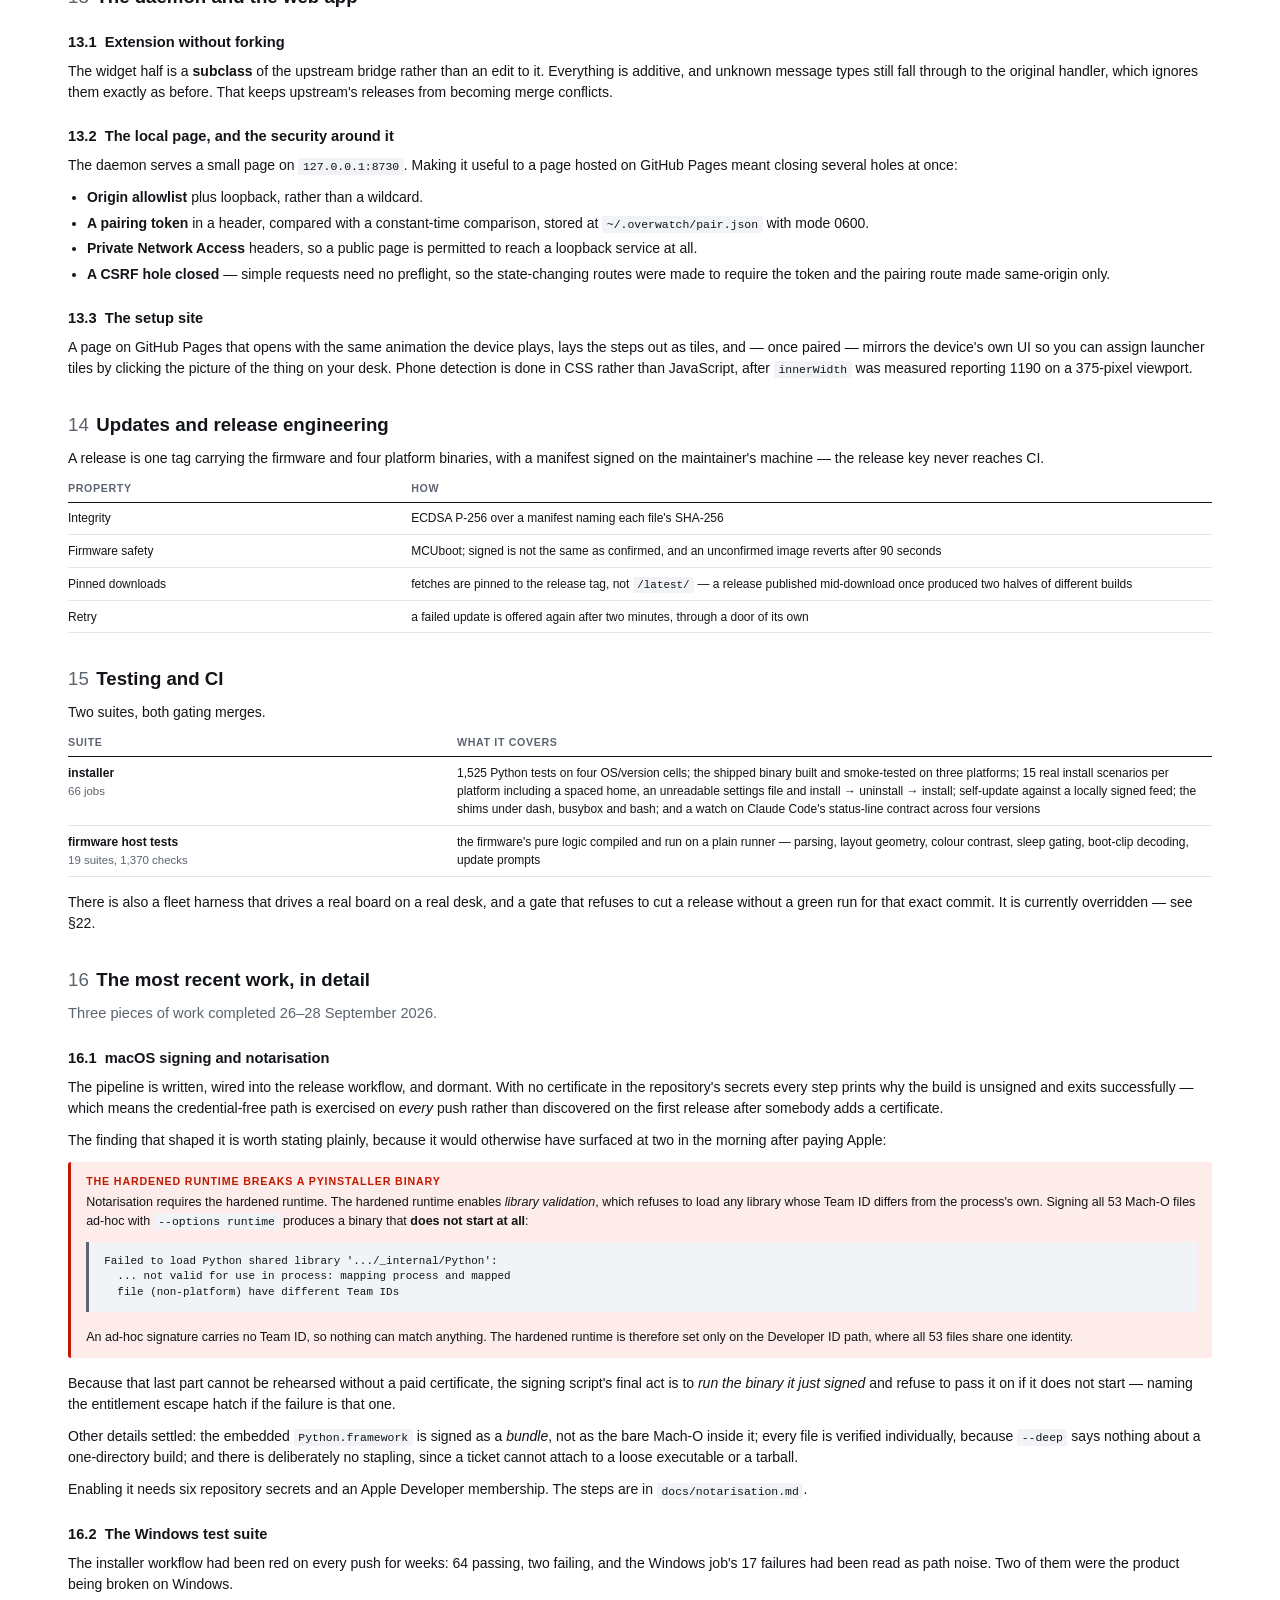
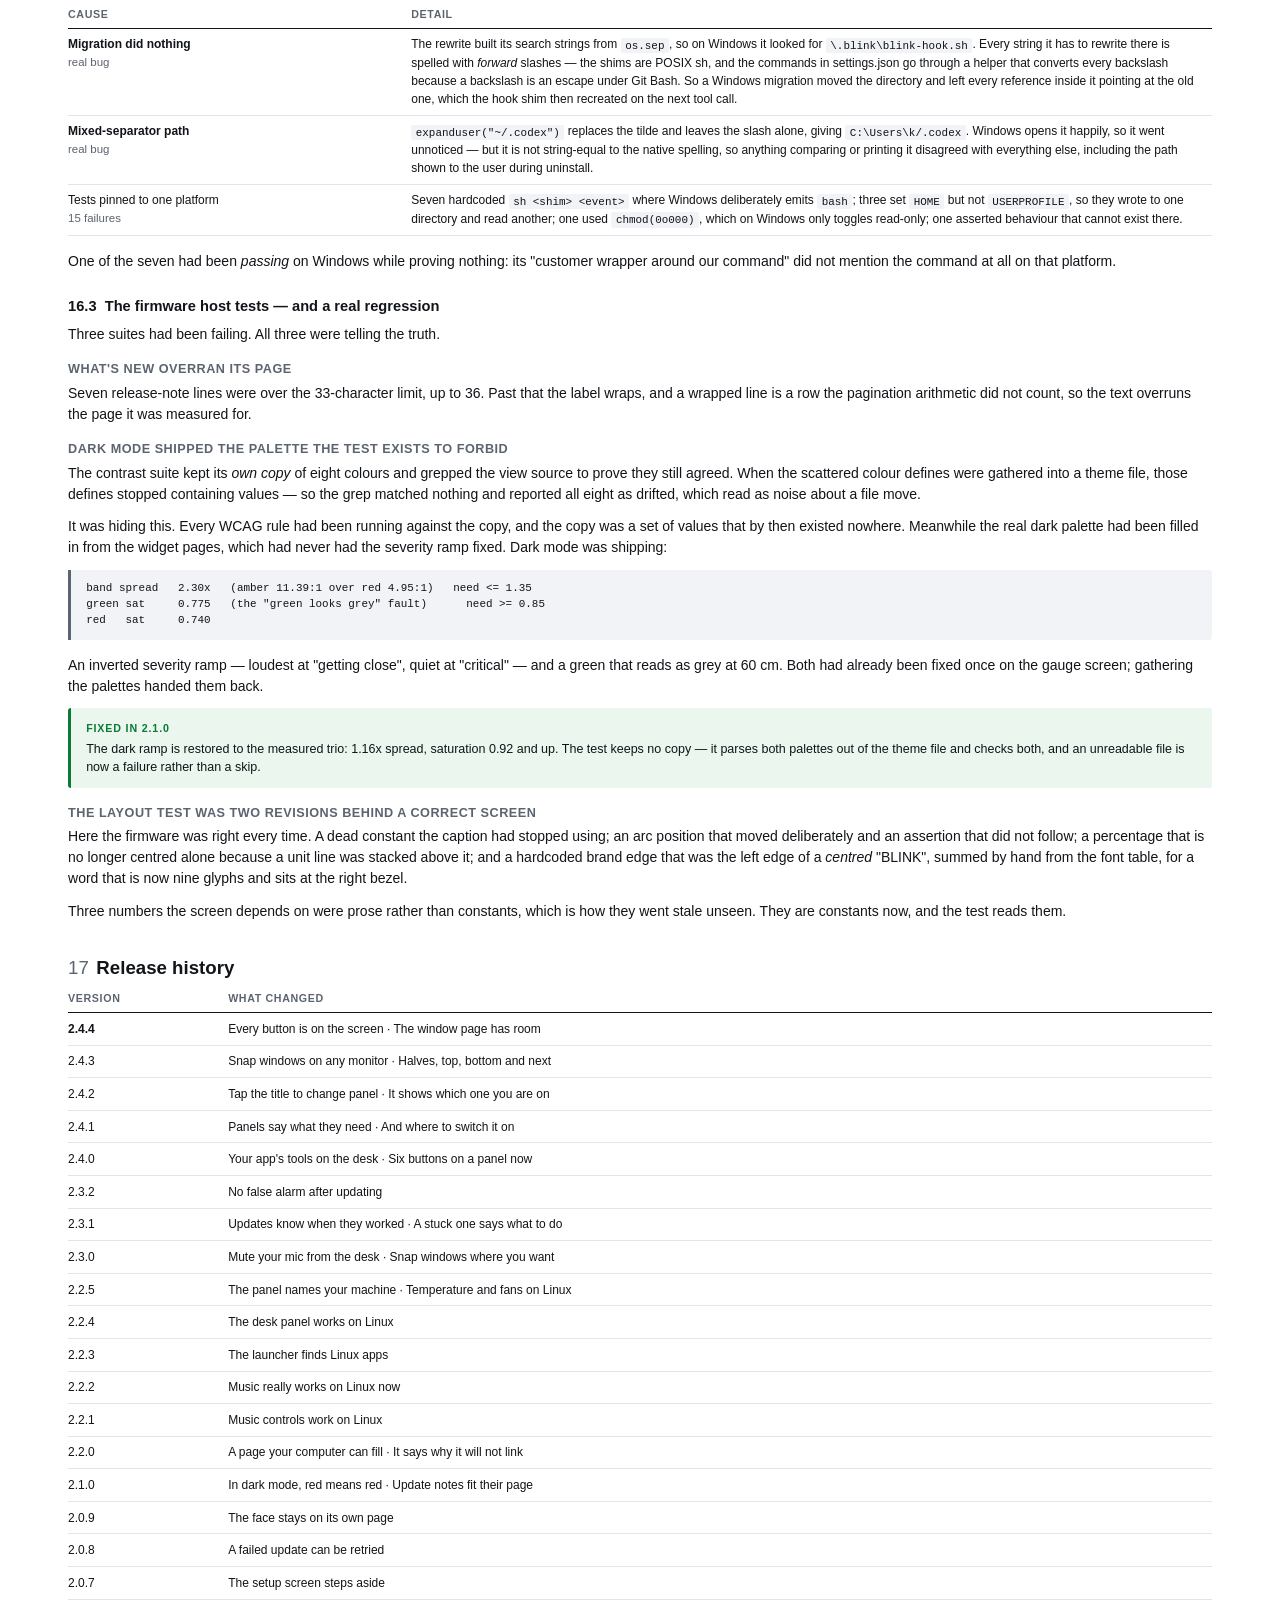
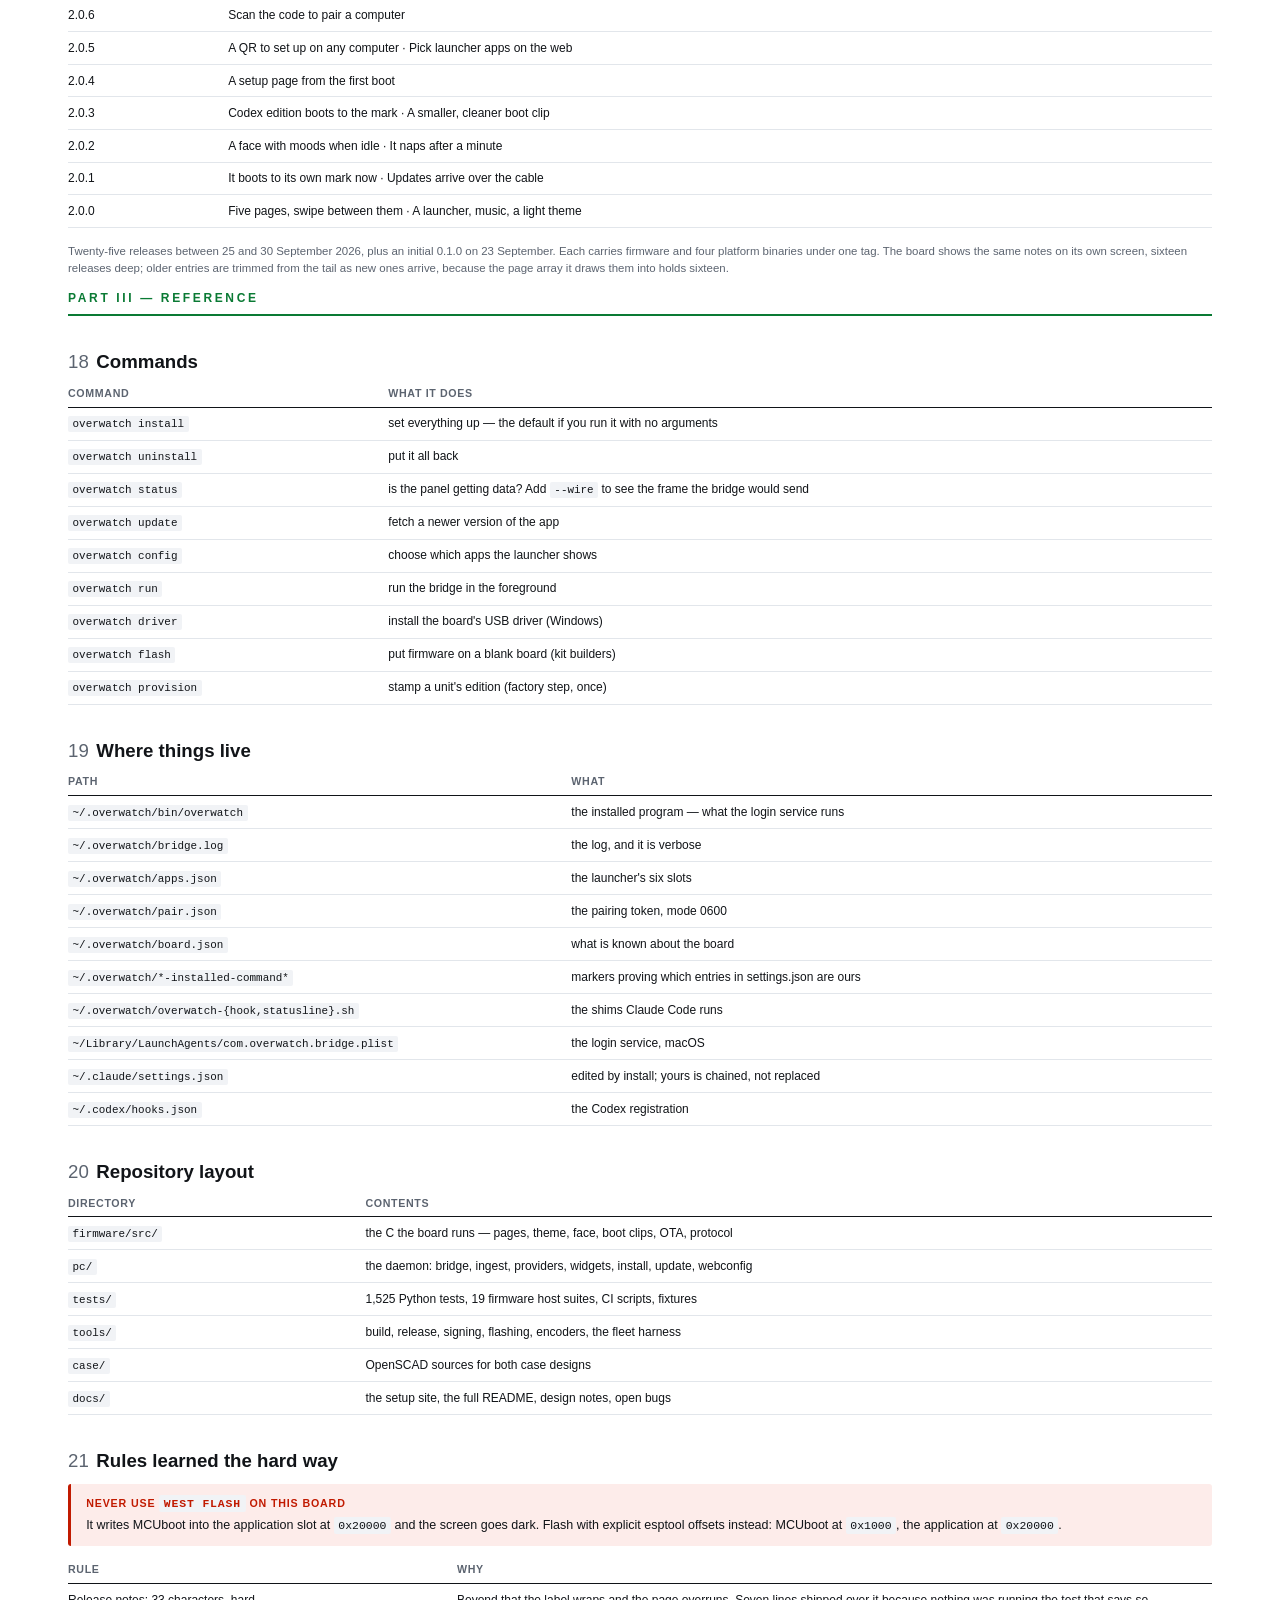
==== commit ee55c352: "2.4.4: every button is on the screen Ships 955792b. Tiles were laid out against the 240 px screen an" ====
--- a/docs/print/manual.html
+++ b/docs/print/manual.html
@@ -841,7 +841,8 @@
 <h2 id="s17"><span class="n">17</span>Release history</h2>
 <table class="tight">
 <tr><th style="width:14%">Version</th><th>What changed</th></tr>
-<tr><td><strong>2.4.3</strong></td><td>Snap windows on any monitor · Halves, top, bottom and next</td></tr>
+<tr><td><strong>2.4.4</strong></td><td>Every button is on the screen · The window page has room</td></tr>
+<tr><td>2.4.3</td><td>Snap windows on any monitor · Halves, top, bottom and next</td></tr>
 <tr><td>2.4.2</td><td>Tap the title to change panel · It shows which one you are on</td></tr>
 <tr><td>2.4.1</td><td>Panels say what they need · And where to switch it on</td></tr>
 <tr><td>2.4.0</td><td>Your app's tools on the desk · Six buttons on a panel now</td></tr>
@@ -866,7 +867,7 @@
 <tr><td>2.0.1</td><td>It boots to its own mark now · Updates arrive over the cable</td></tr>
 <tr><td>2.0.0</td><td>Five pages, swipe between them · A launcher, music, a light theme</td></tr>
 </table>
-<p class="small">Twenty-four releases between 25 and 30 September 2026, plus an
+<p class="small">Twenty-five releases between 25 and 30 September 2026, plus an
 initial 0.1.0 on 23 September. Each carries firmware and four platform binaries
 under one tag. The board shows the same notes on its own screen, sixteen releases
 deep; older entries are trimmed from the tail as new ones arrive, because the
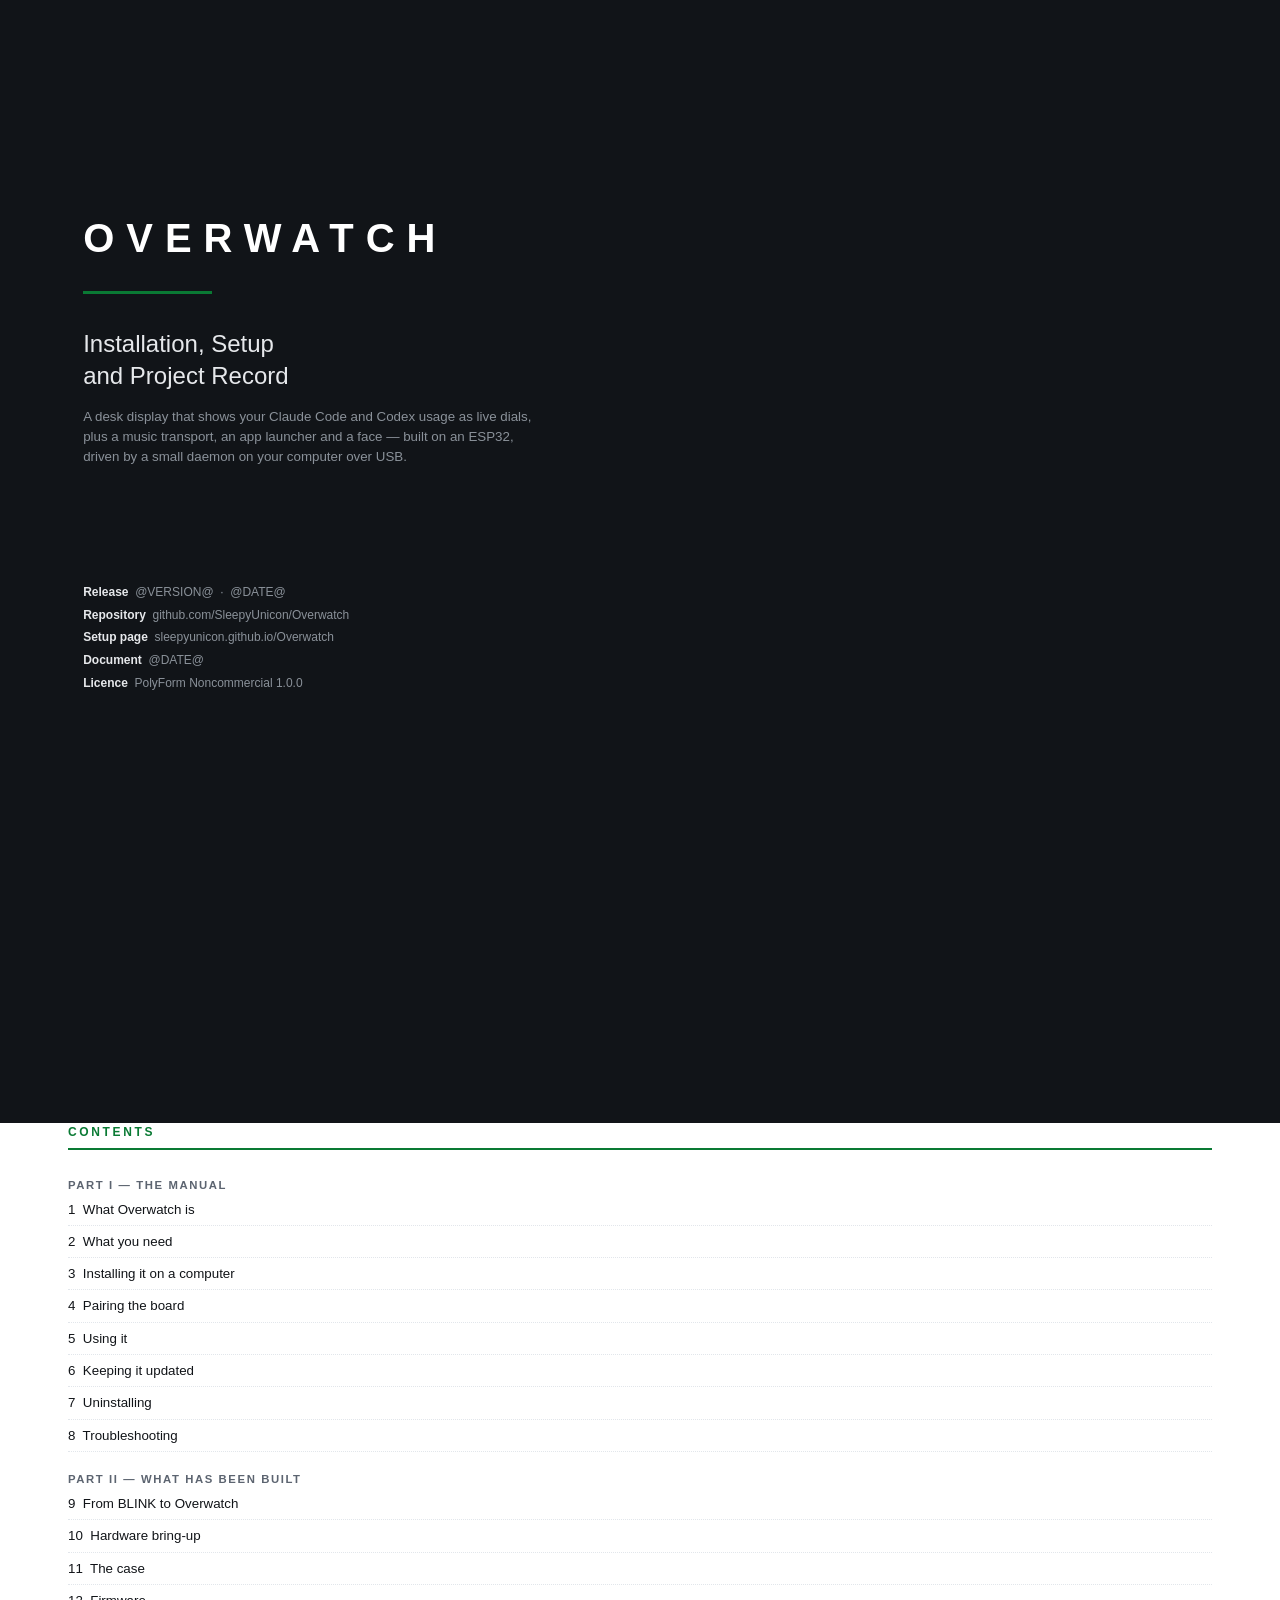
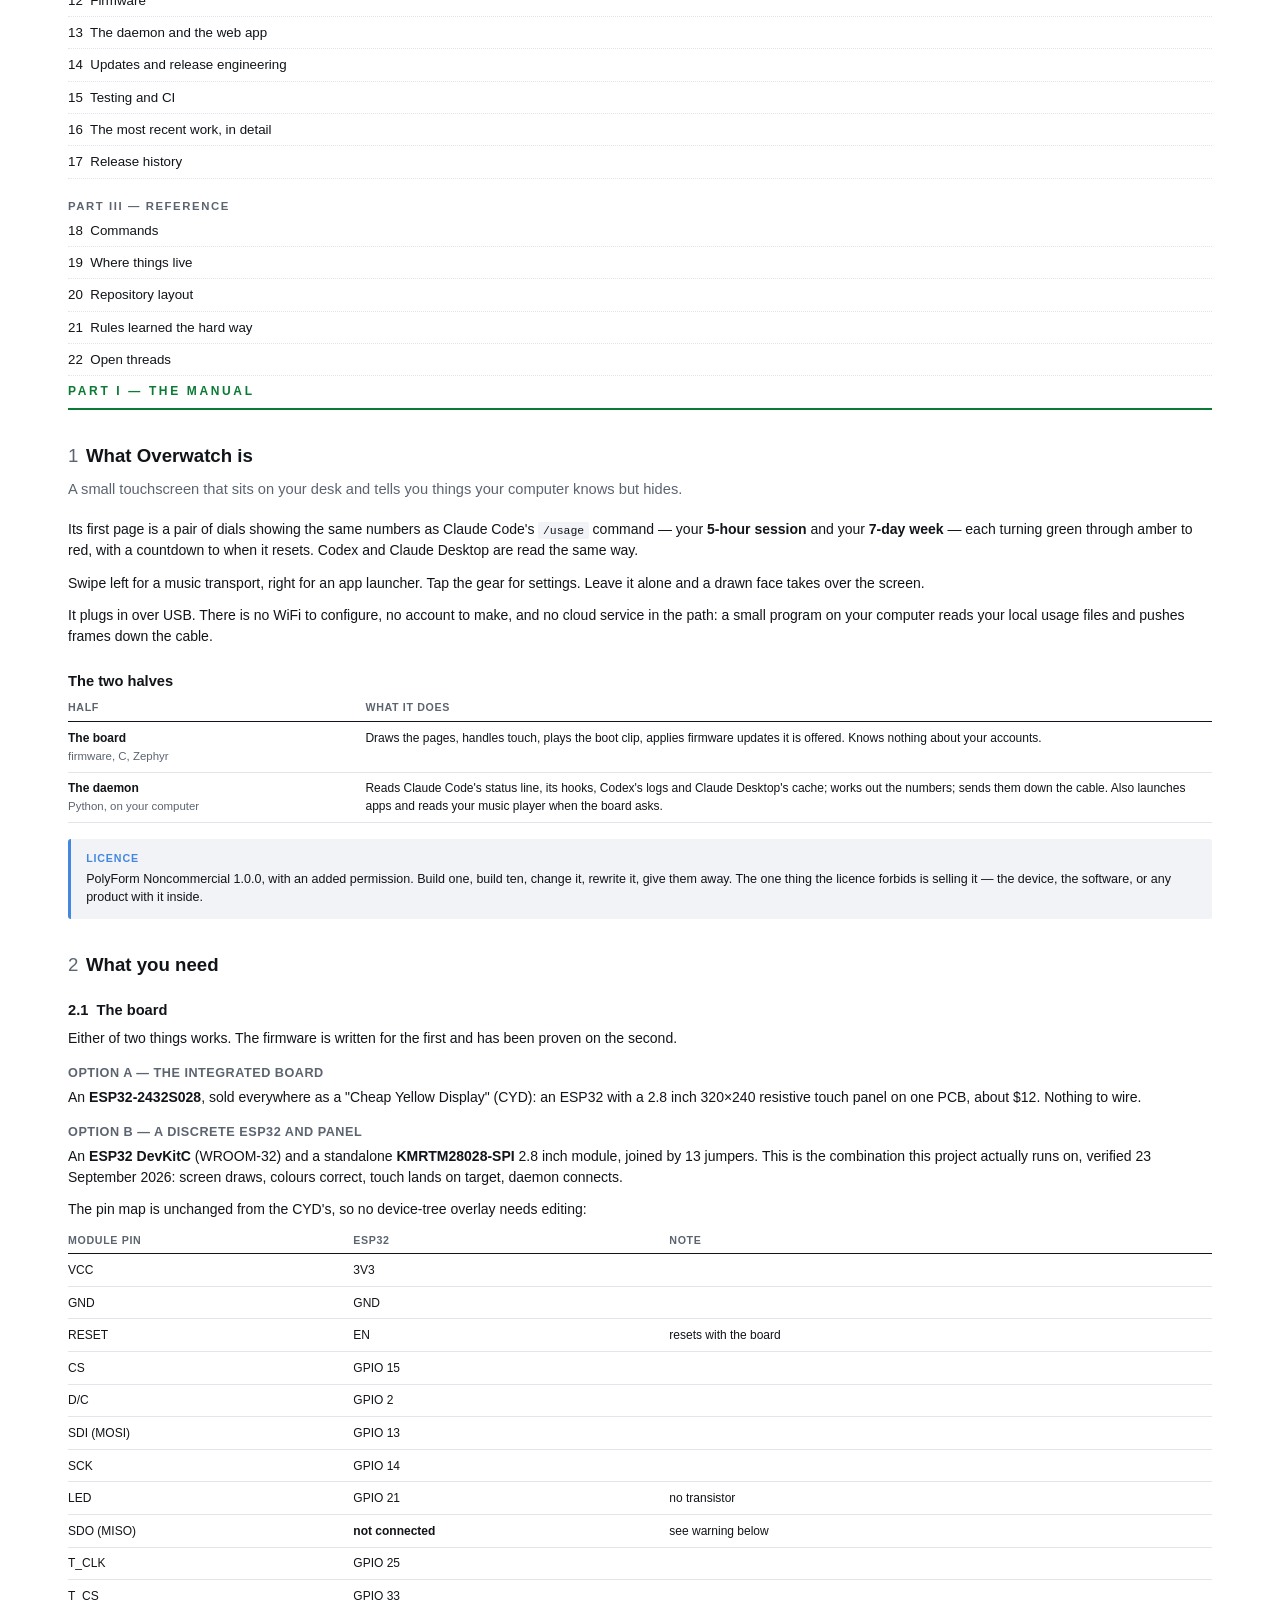
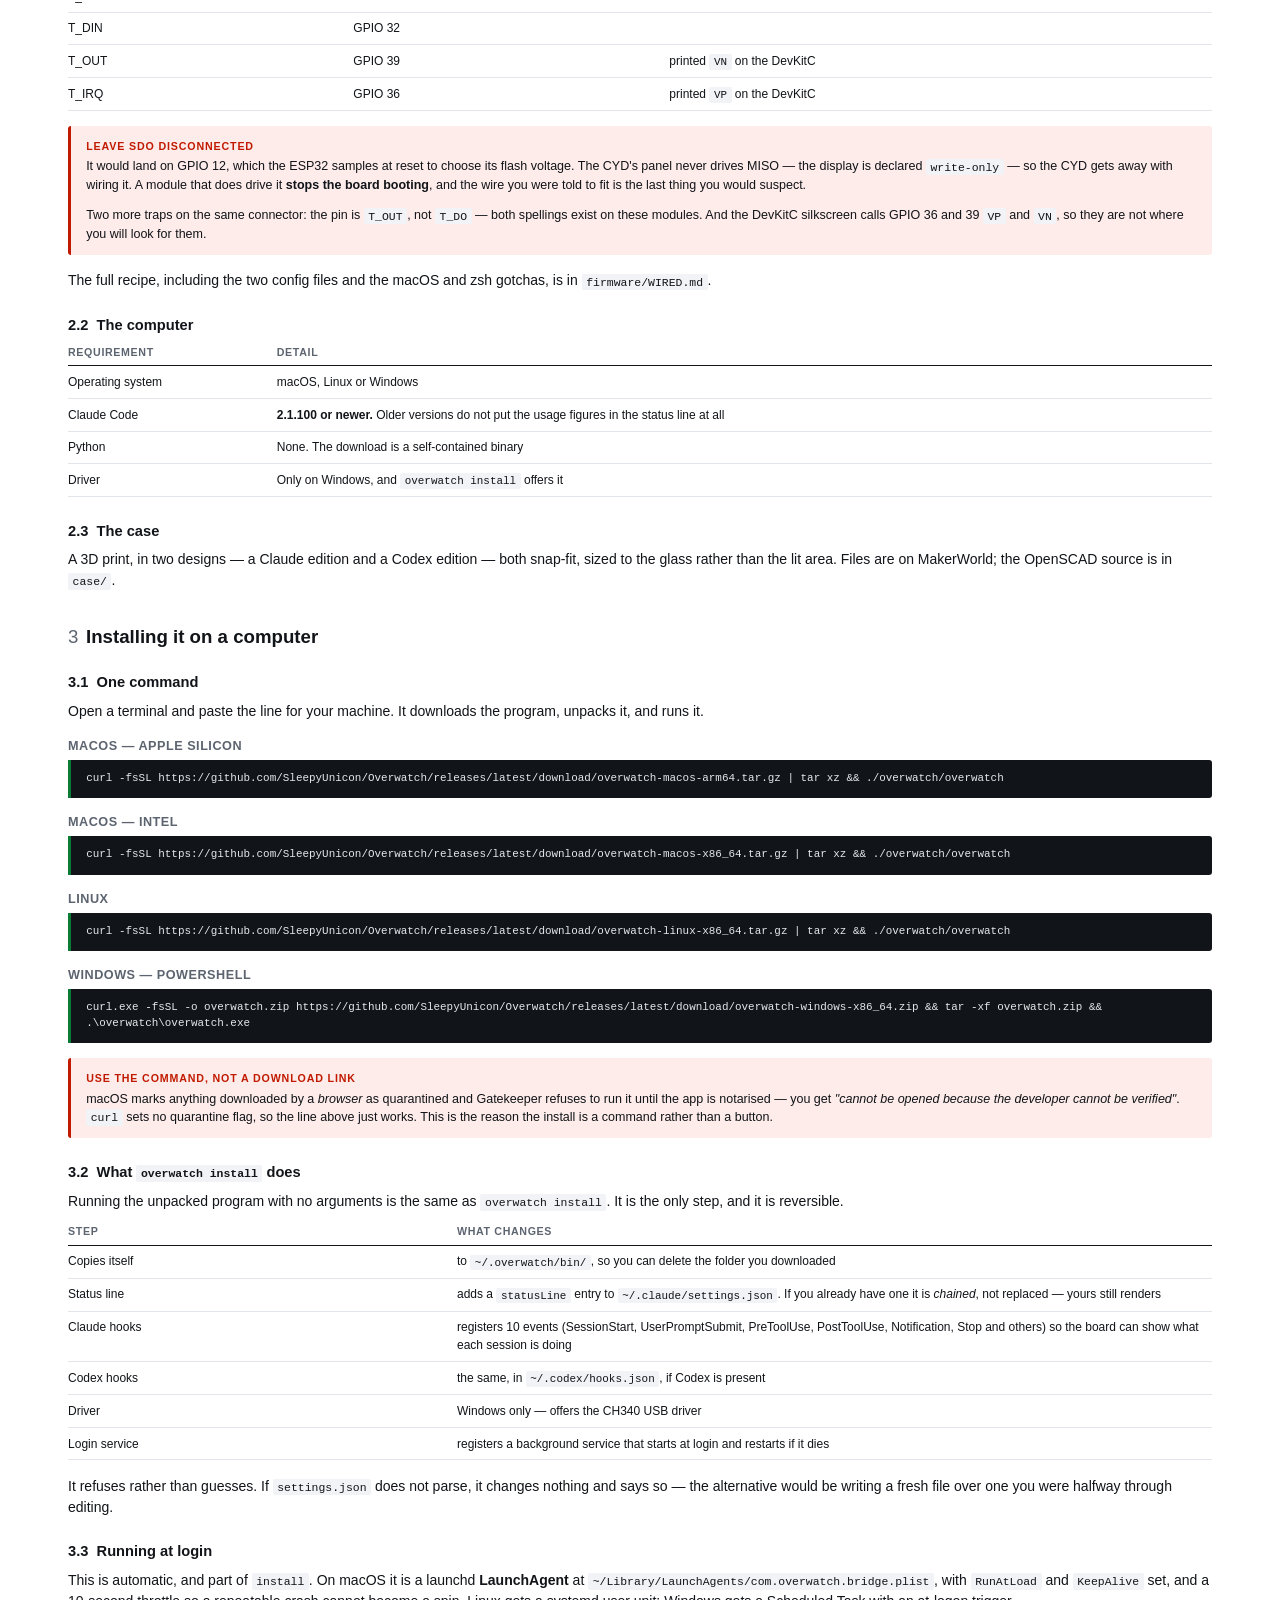
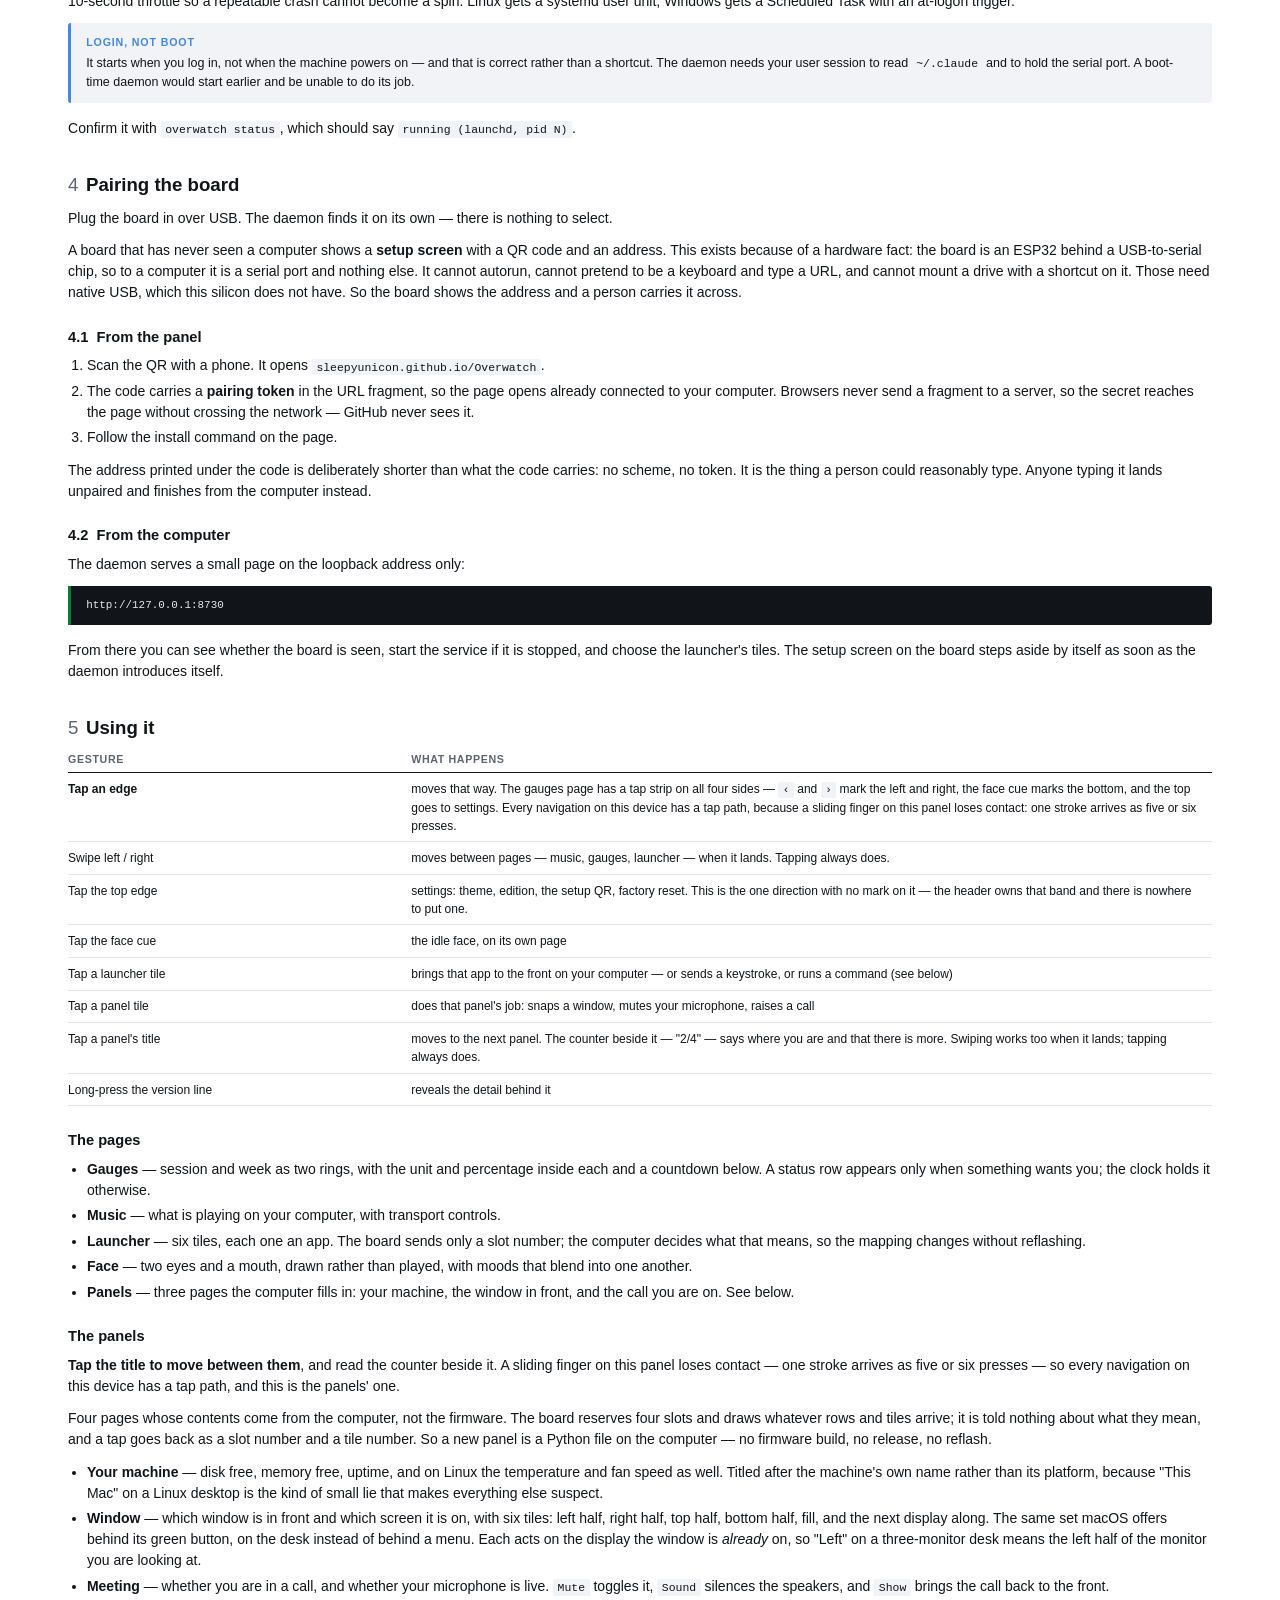
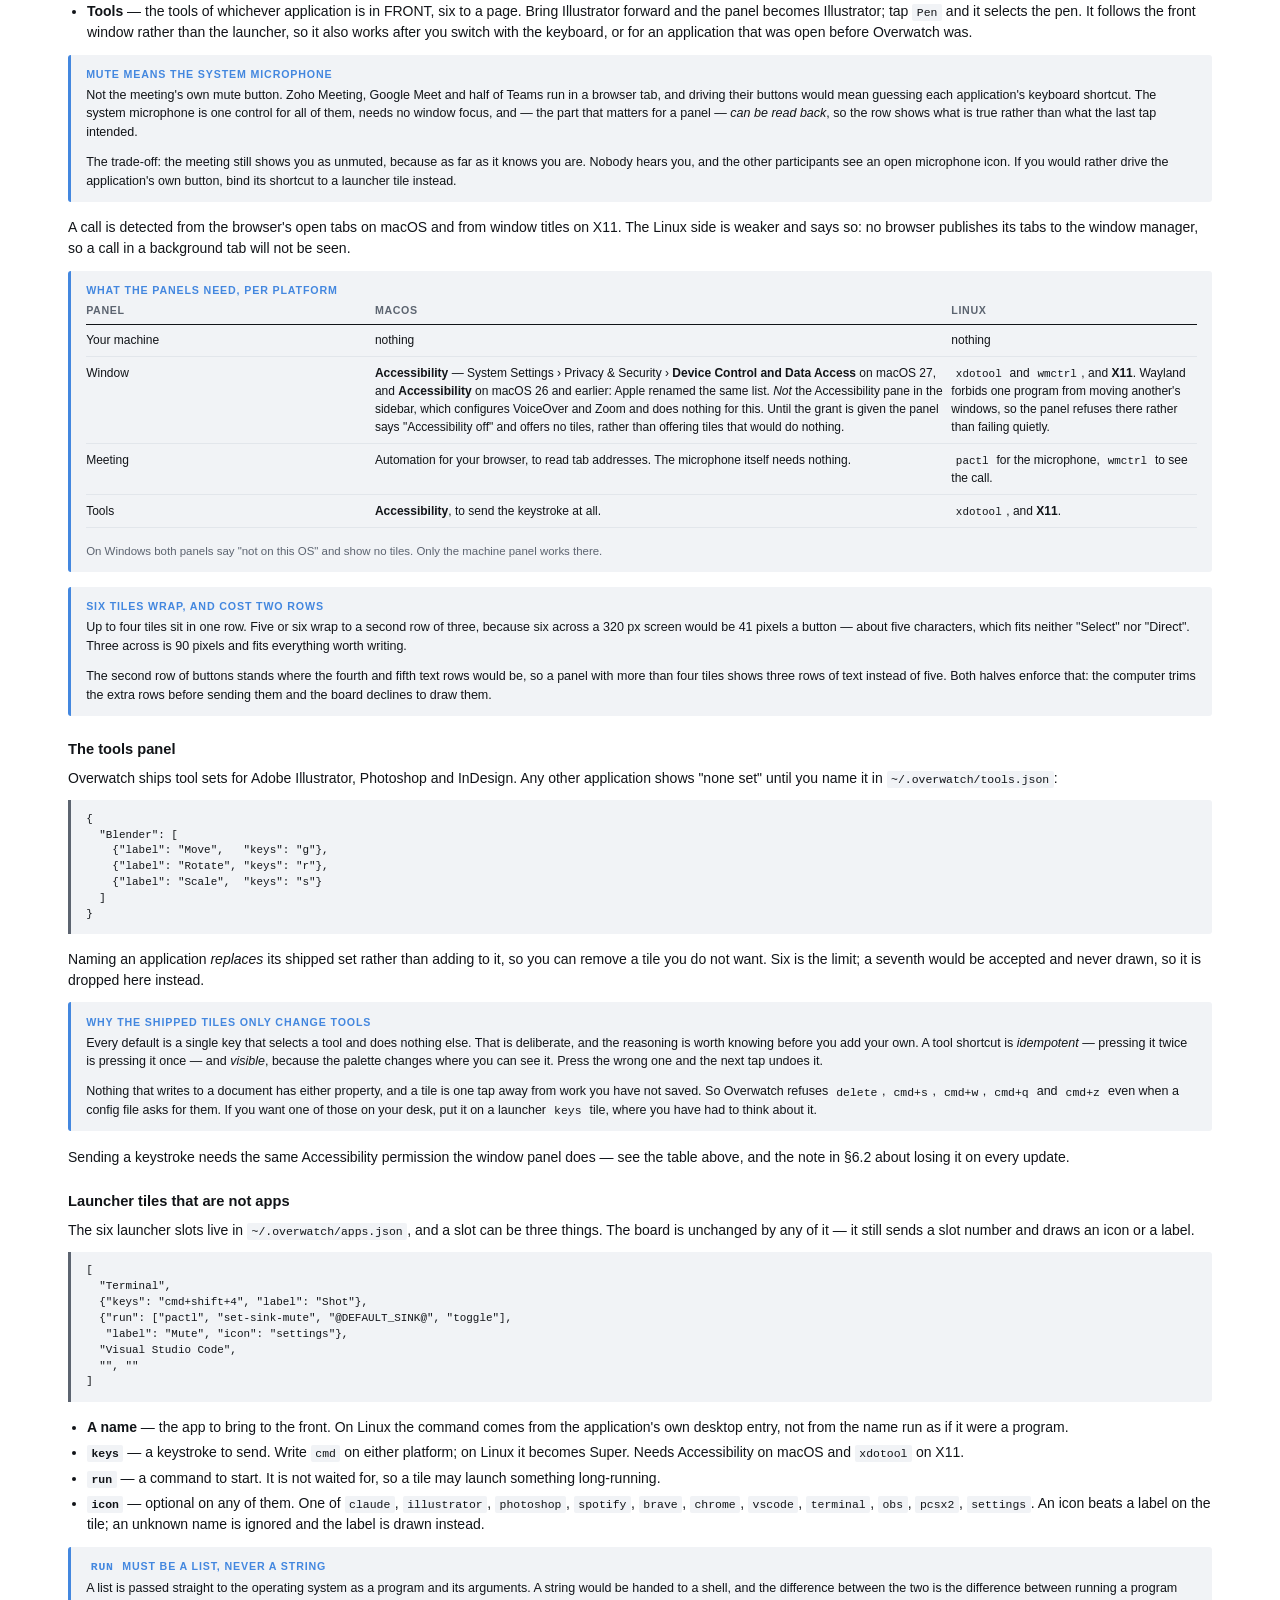
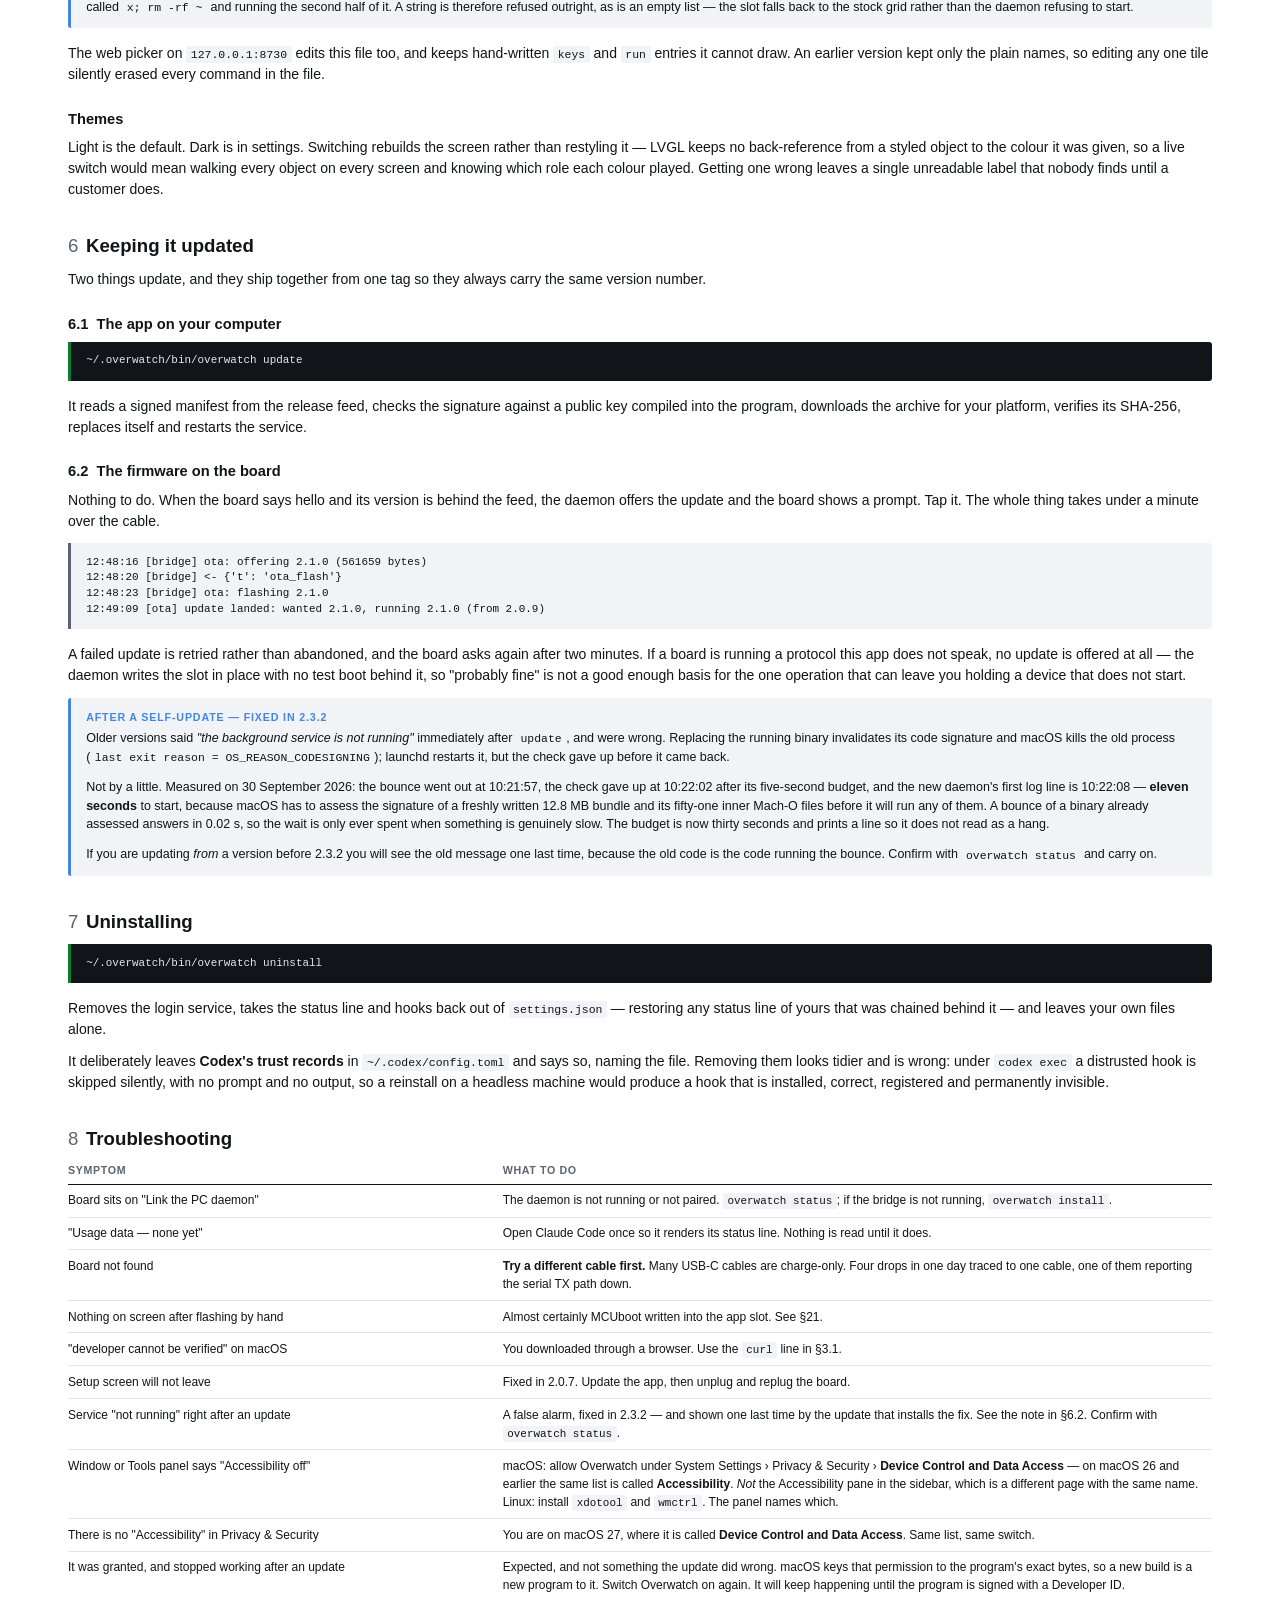
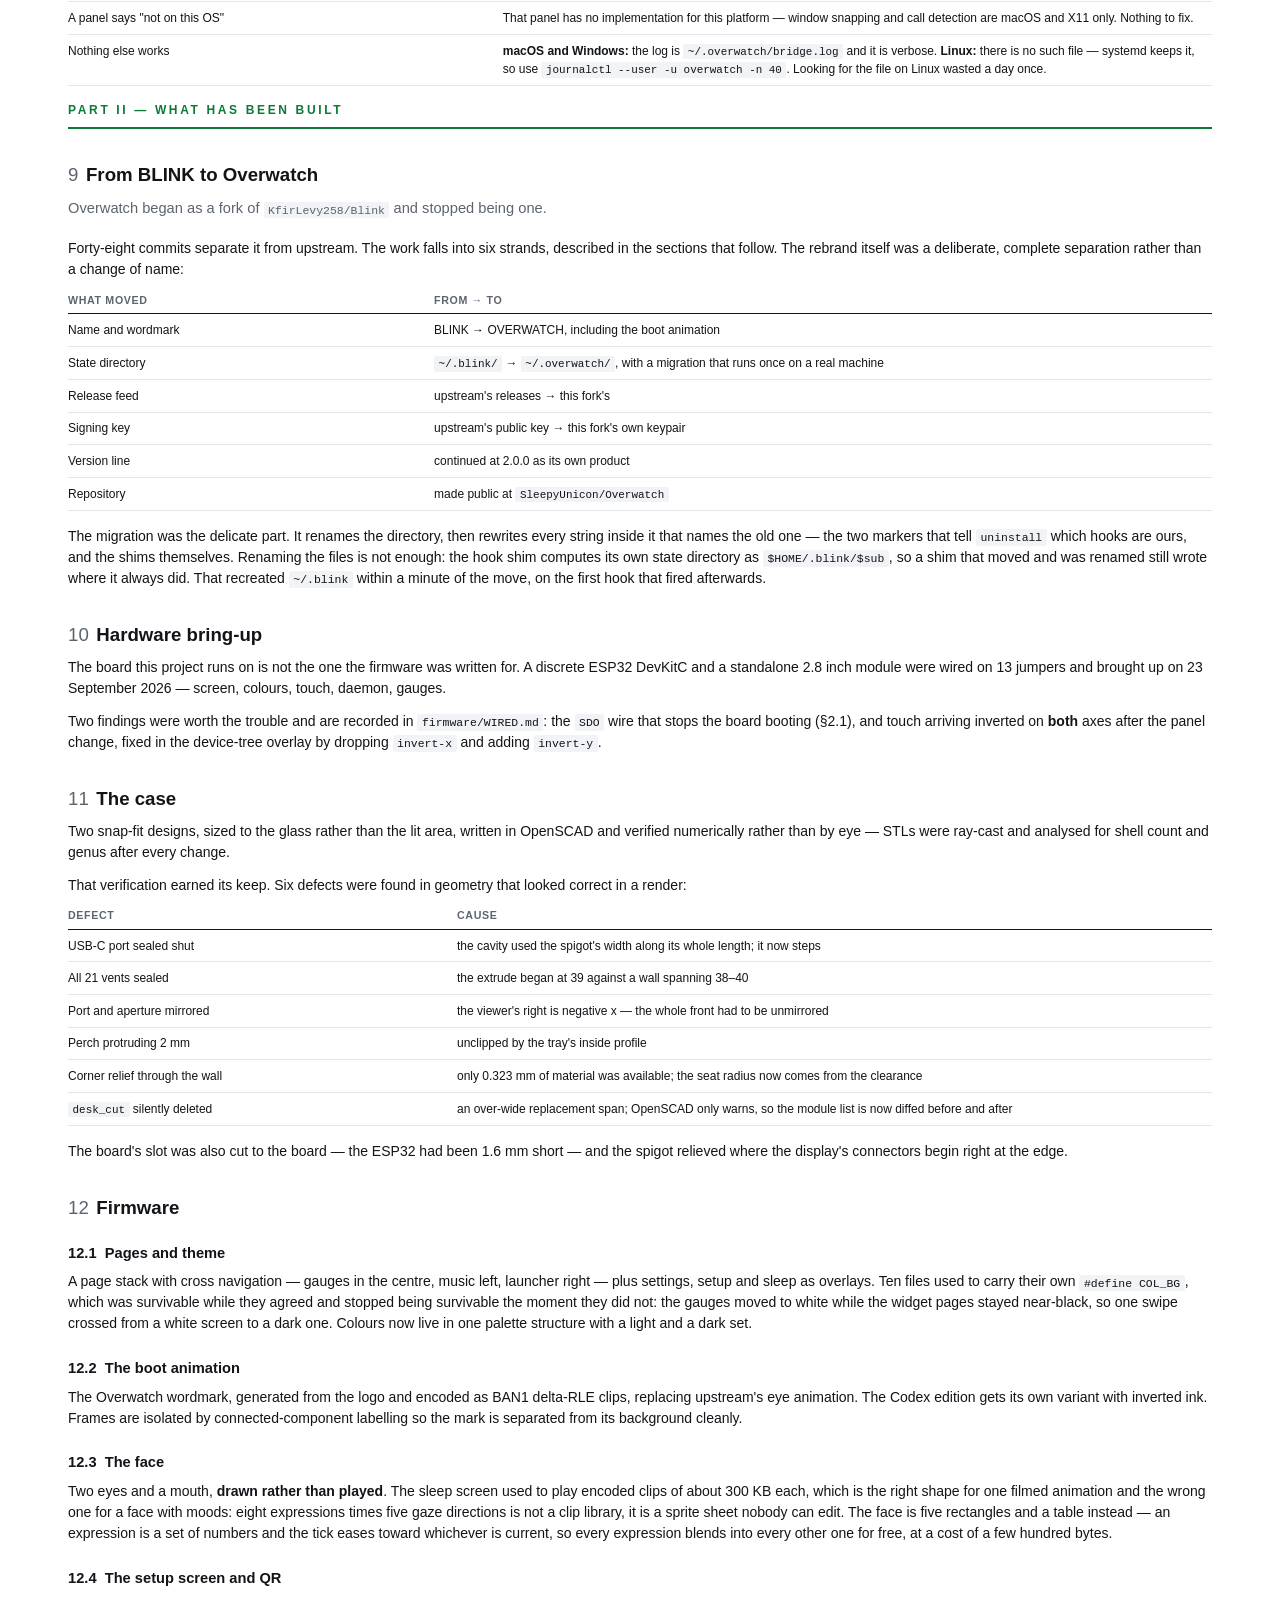
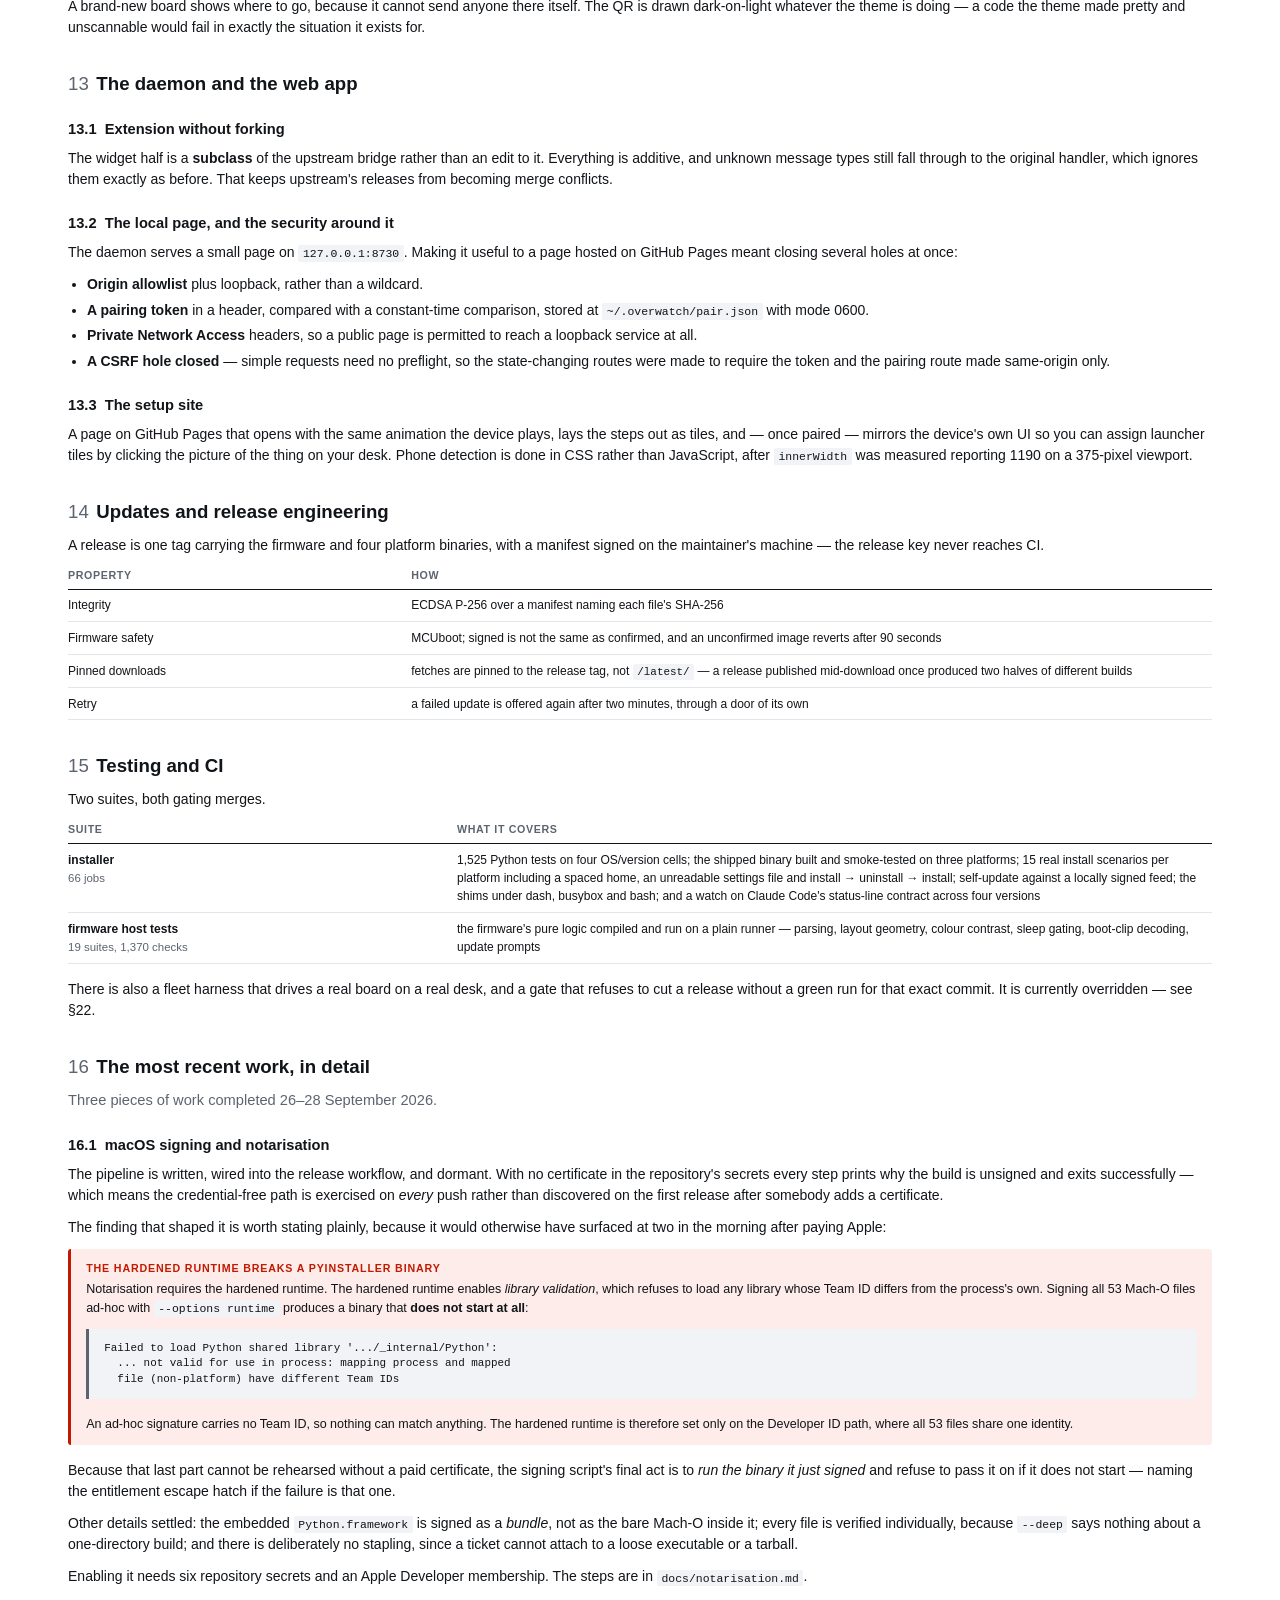
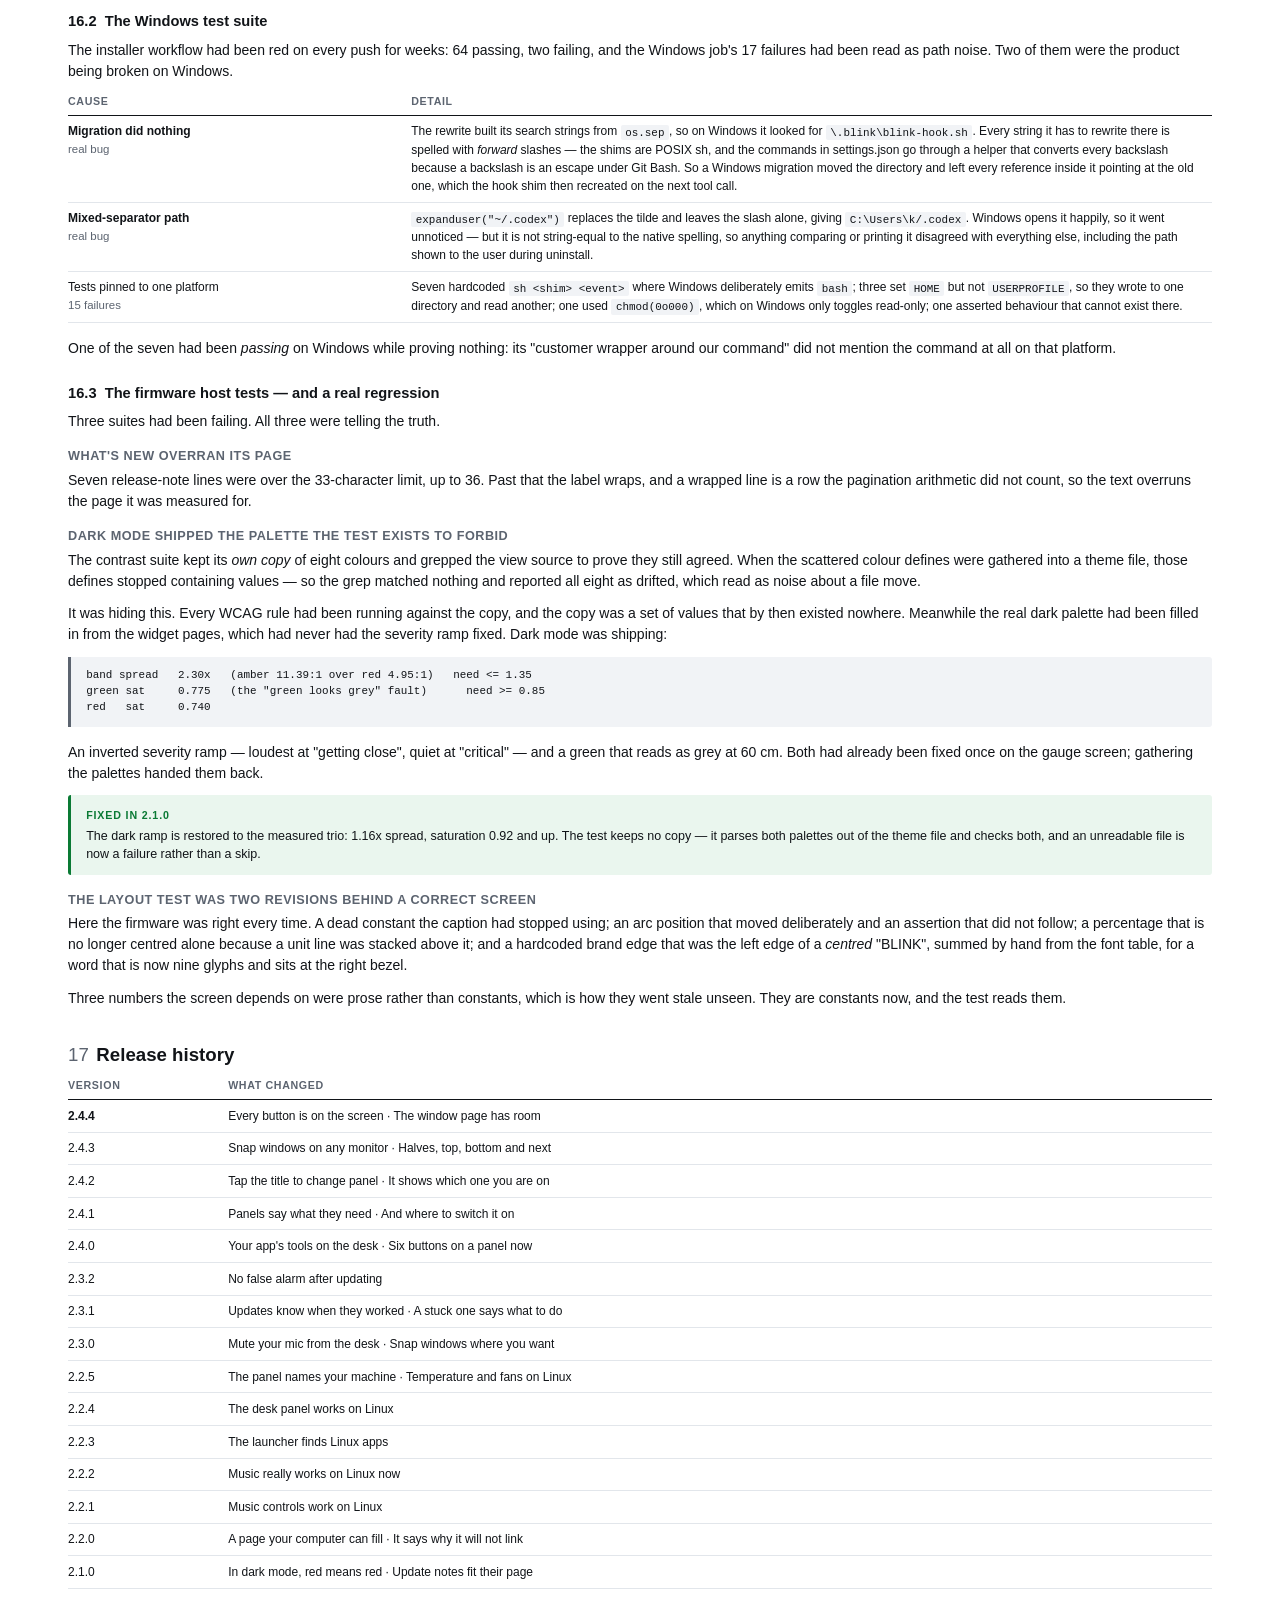
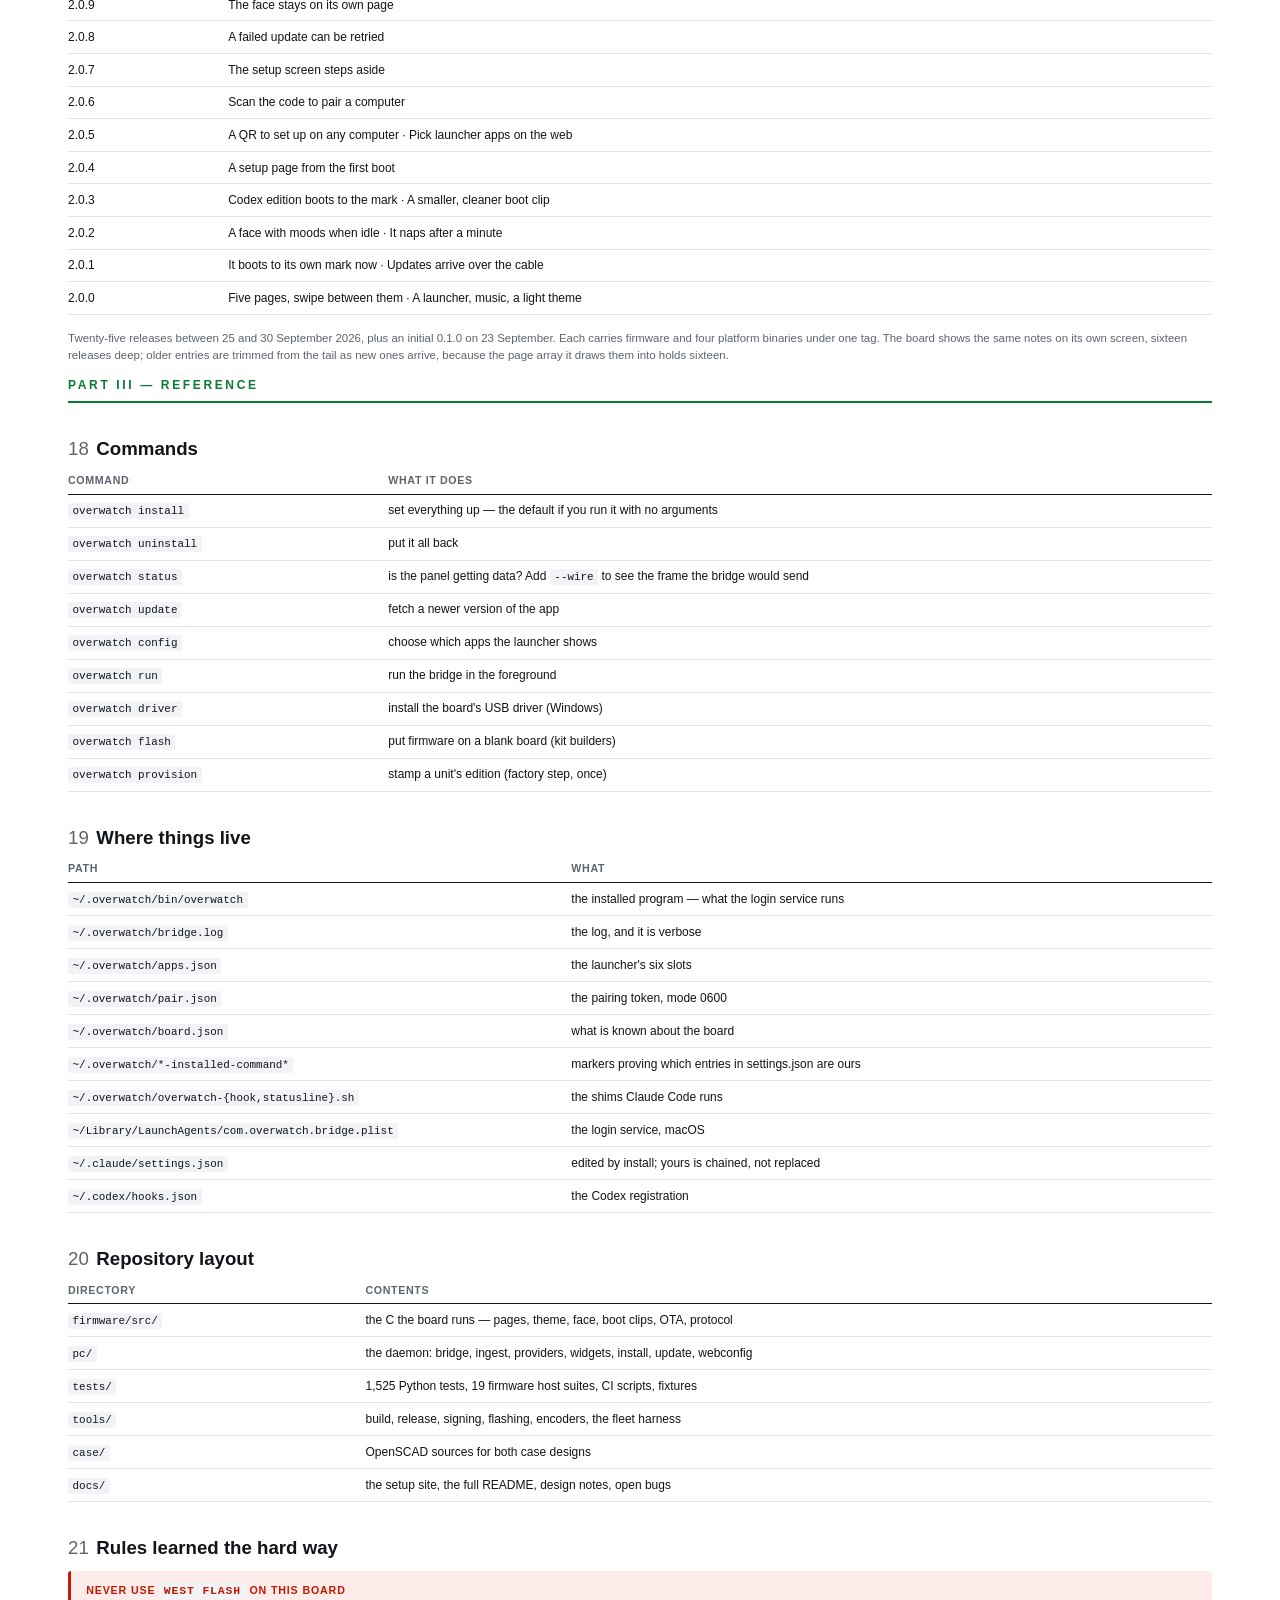
==== commit 199b7236: "The gauges page's tap path is visible now I told the owner the gauges page had no tap path off it. I" ====
--- a/docs/print/manual.html
+++ b/docs/print/manual.html
@@ -254,8 +254,17 @@
 
 <table>
 <tr><th style="width:30%">Gesture</th><th>What happens</th></tr>
-<tr><td>Swipe left / right</td><td>moves between pages — music, gauges, launcher</td></tr>
-<tr><td>Tap the gear</td><td>settings: theme, edition, the setup QR, factory reset</td></tr>
+<tr><td><strong>Tap an edge</strong></td><td>moves that way. The gauges page has
+    a tap strip on all four sides — <code>&lsaquo;</code> and
+    <code>&rsaquo;</code> mark the left and right, the face cue marks the
+    bottom, and the top goes to settings. Every navigation on this device has a
+    tap path, because a sliding finger on this panel loses contact: one stroke
+    arrives as five or six presses.</td></tr>
+<tr><td>Swipe left / right</td><td>moves between pages — music, gauges, launcher
+    — when it lands. Tapping always does.</td></tr>
+<tr><td>Tap the top edge</td><td>settings: theme, edition, the setup QR,
+    factory reset. This is the one direction with no mark on it — the header
+    owns that band and there is nowhere to put one.</td></tr>
 <tr><td>Tap the face cue</td><td>the idle face, on its own page</td></tr>
 <tr><td>Tap a launcher tile</td><td>brings that app to the front on your
     computer — or sends a keystroke, or runs a command (see below)</td></tr>
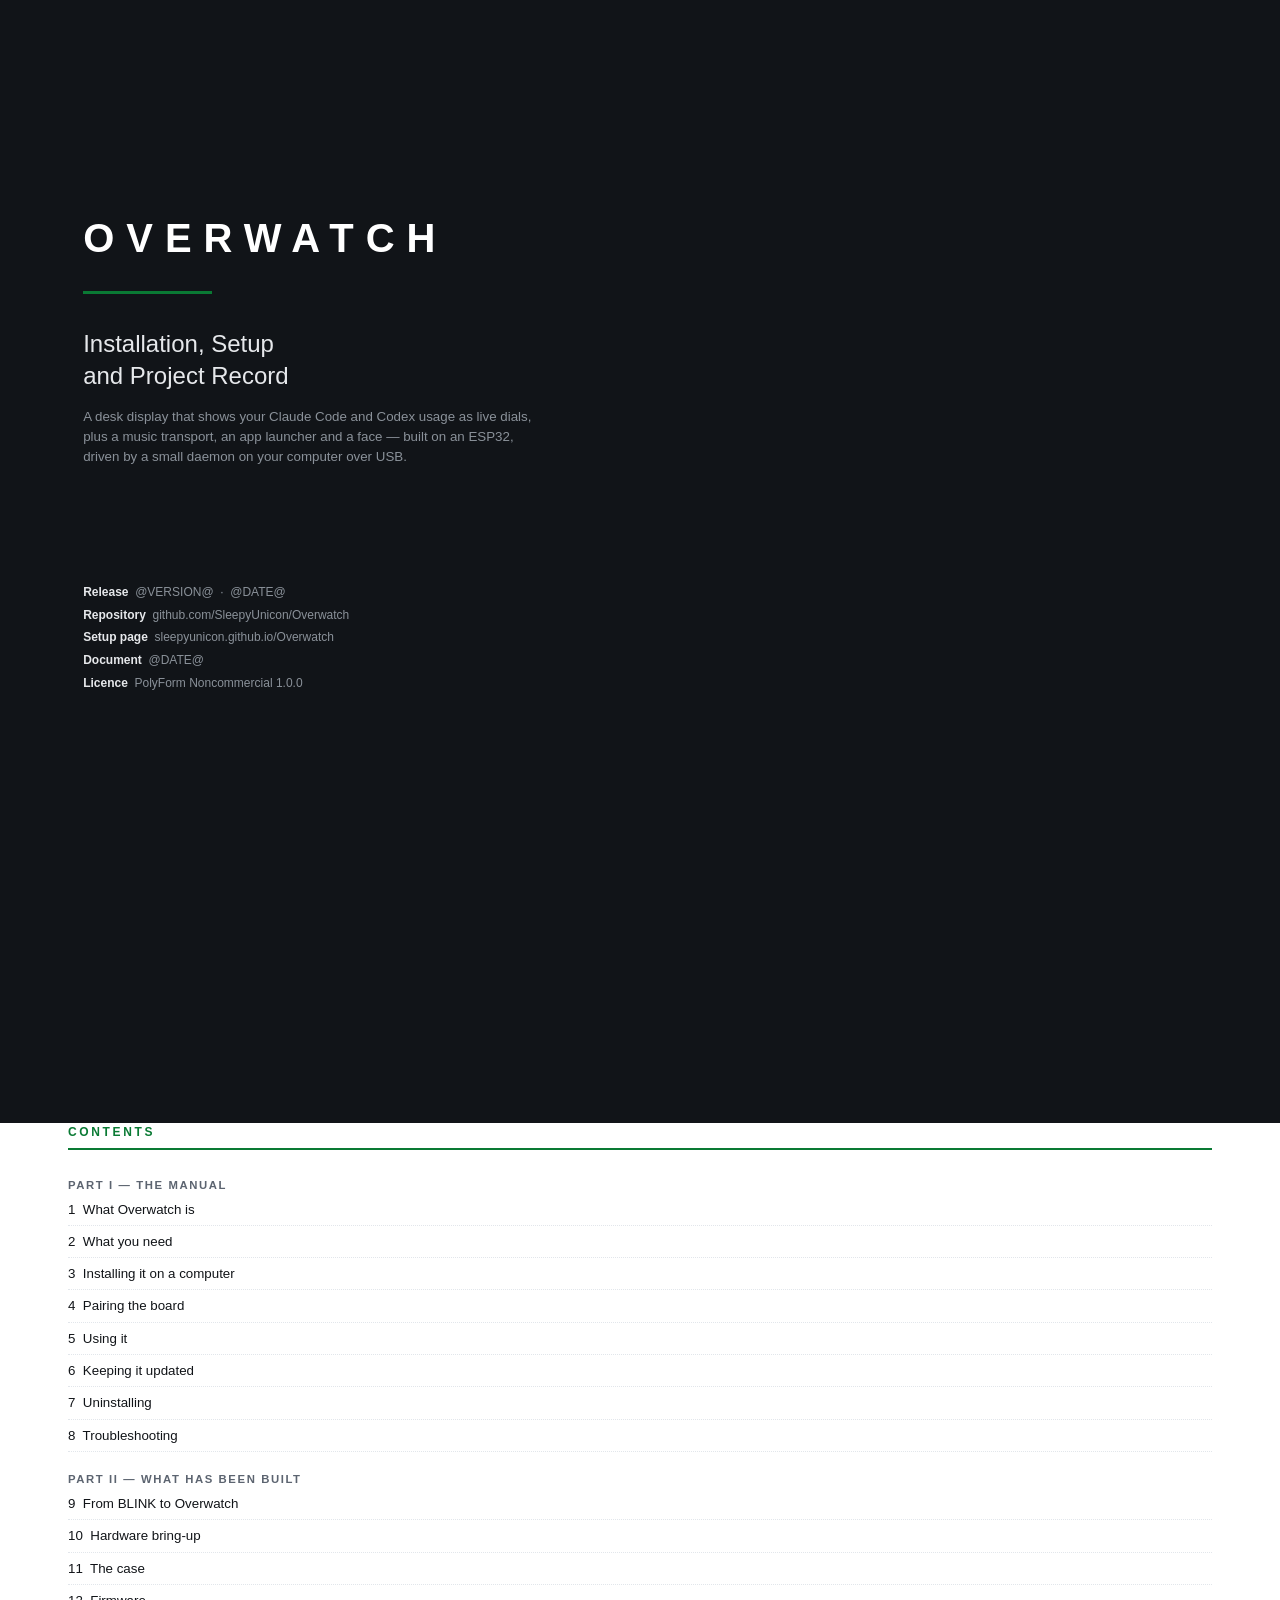
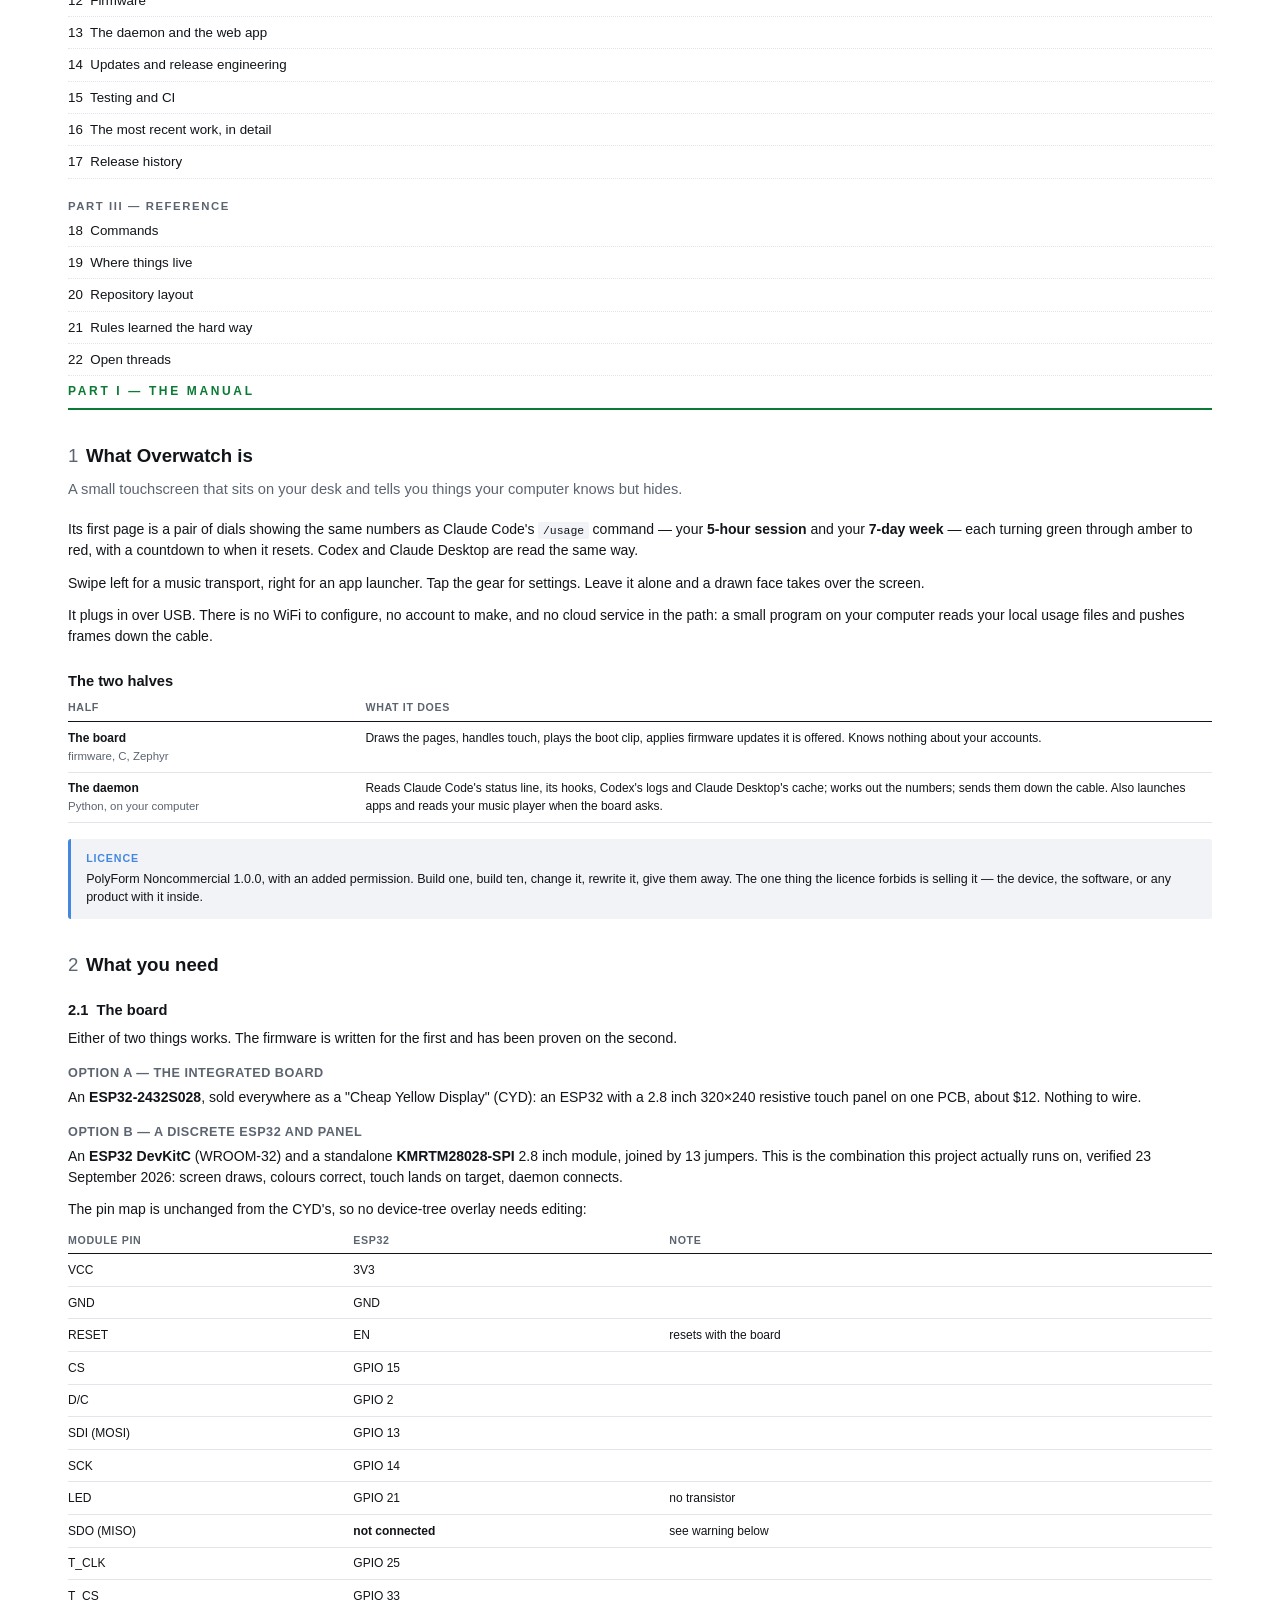
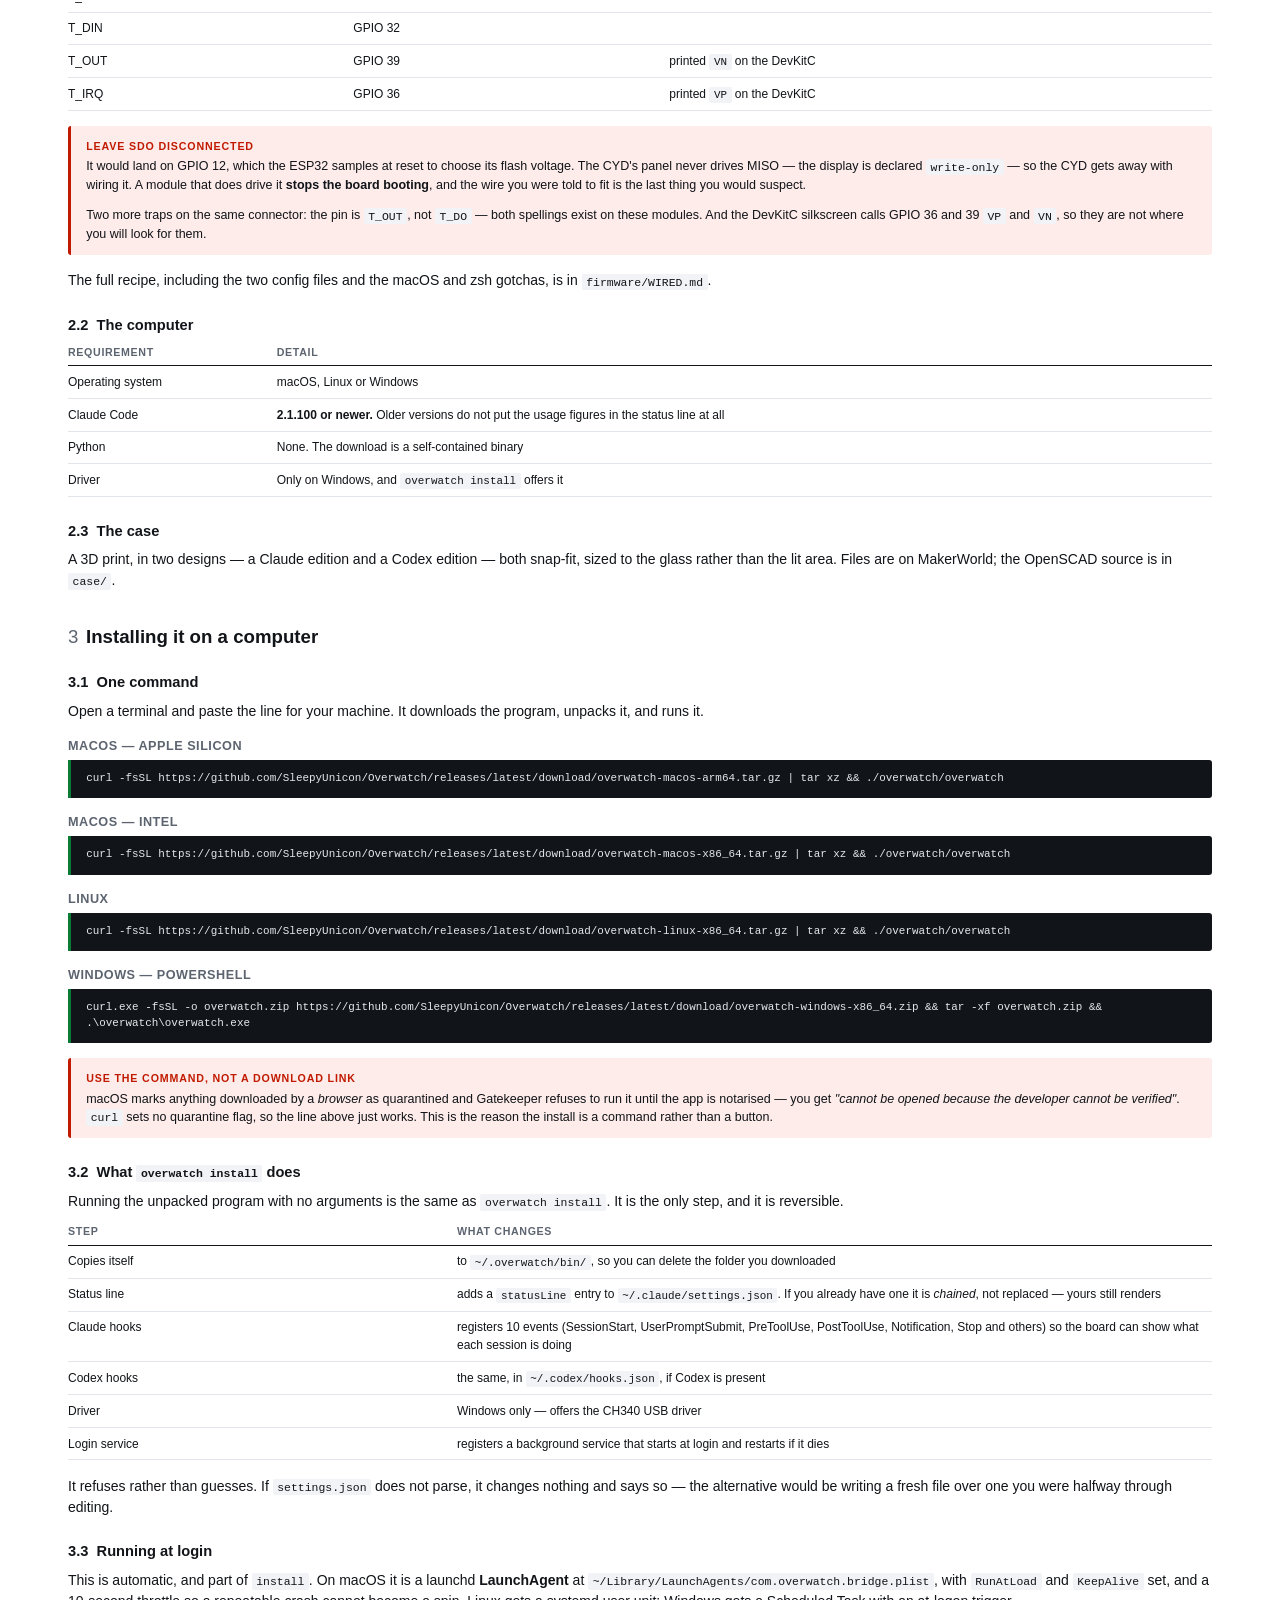
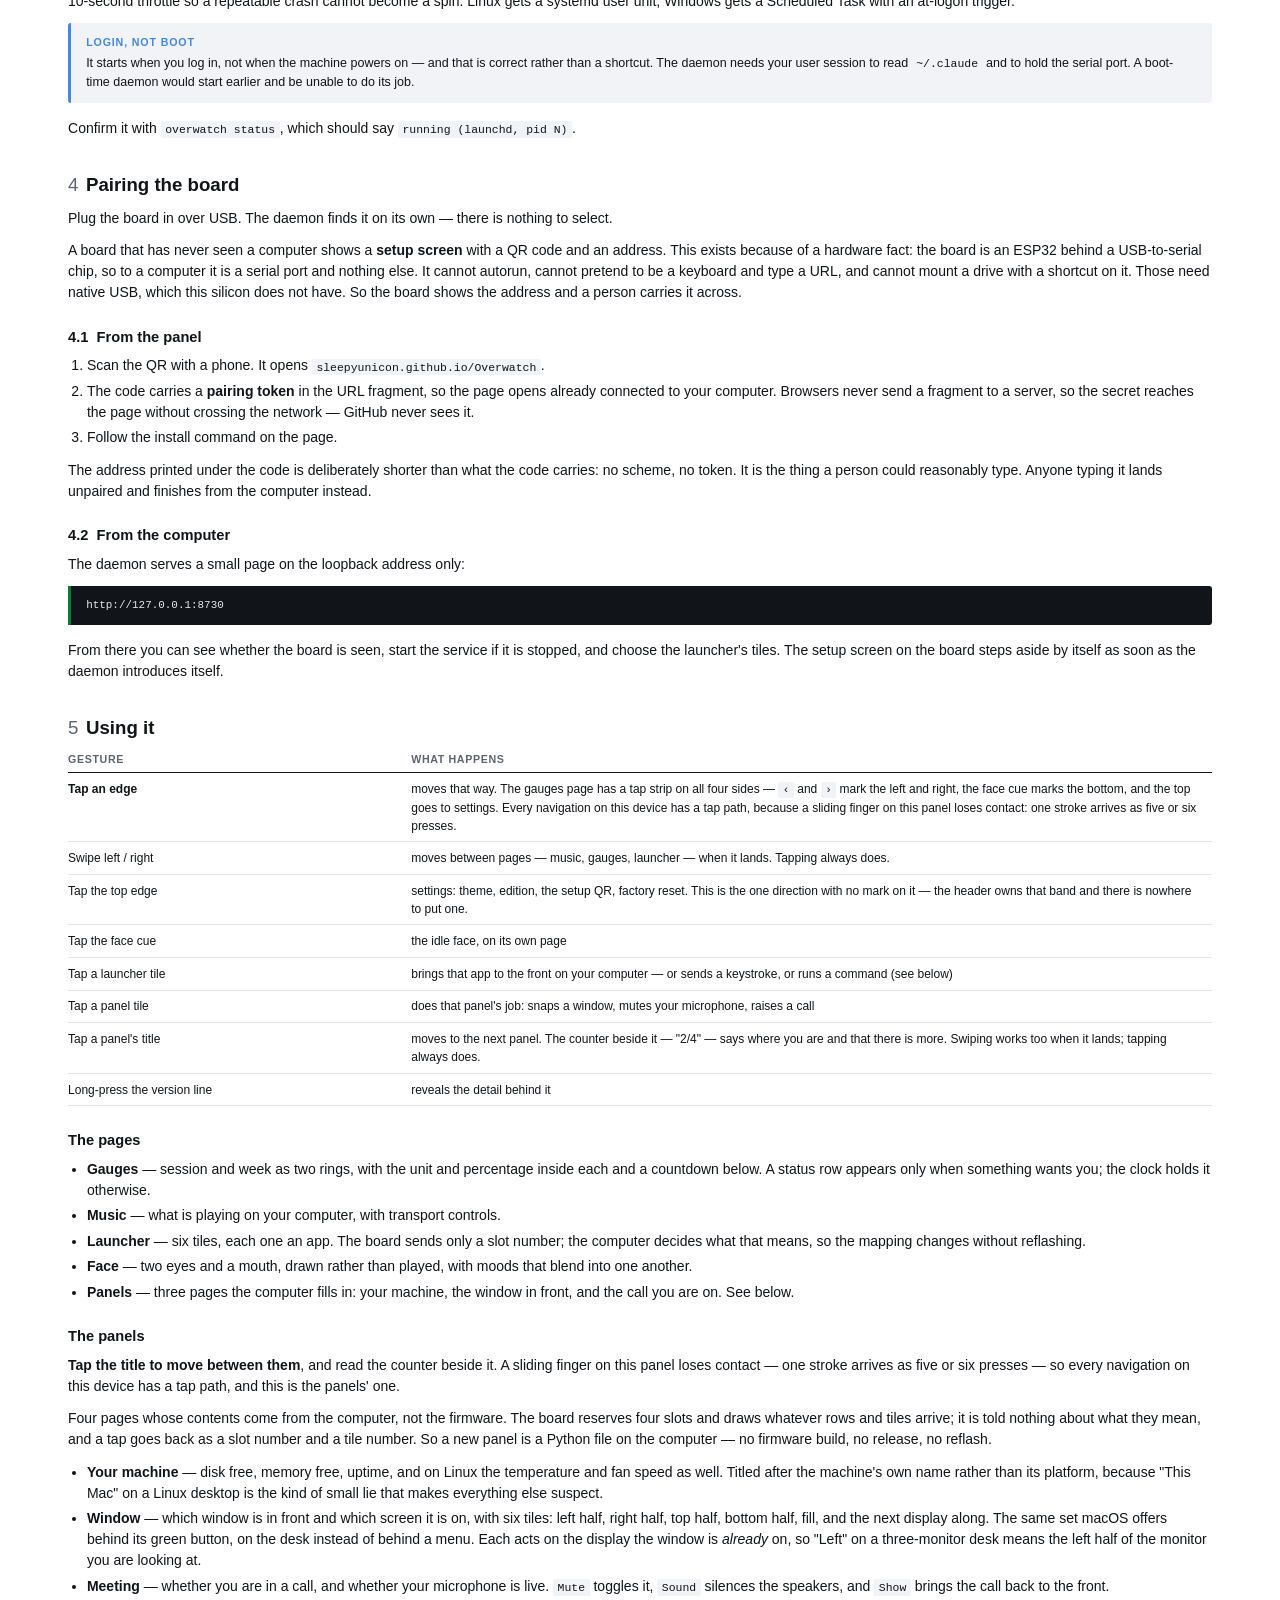
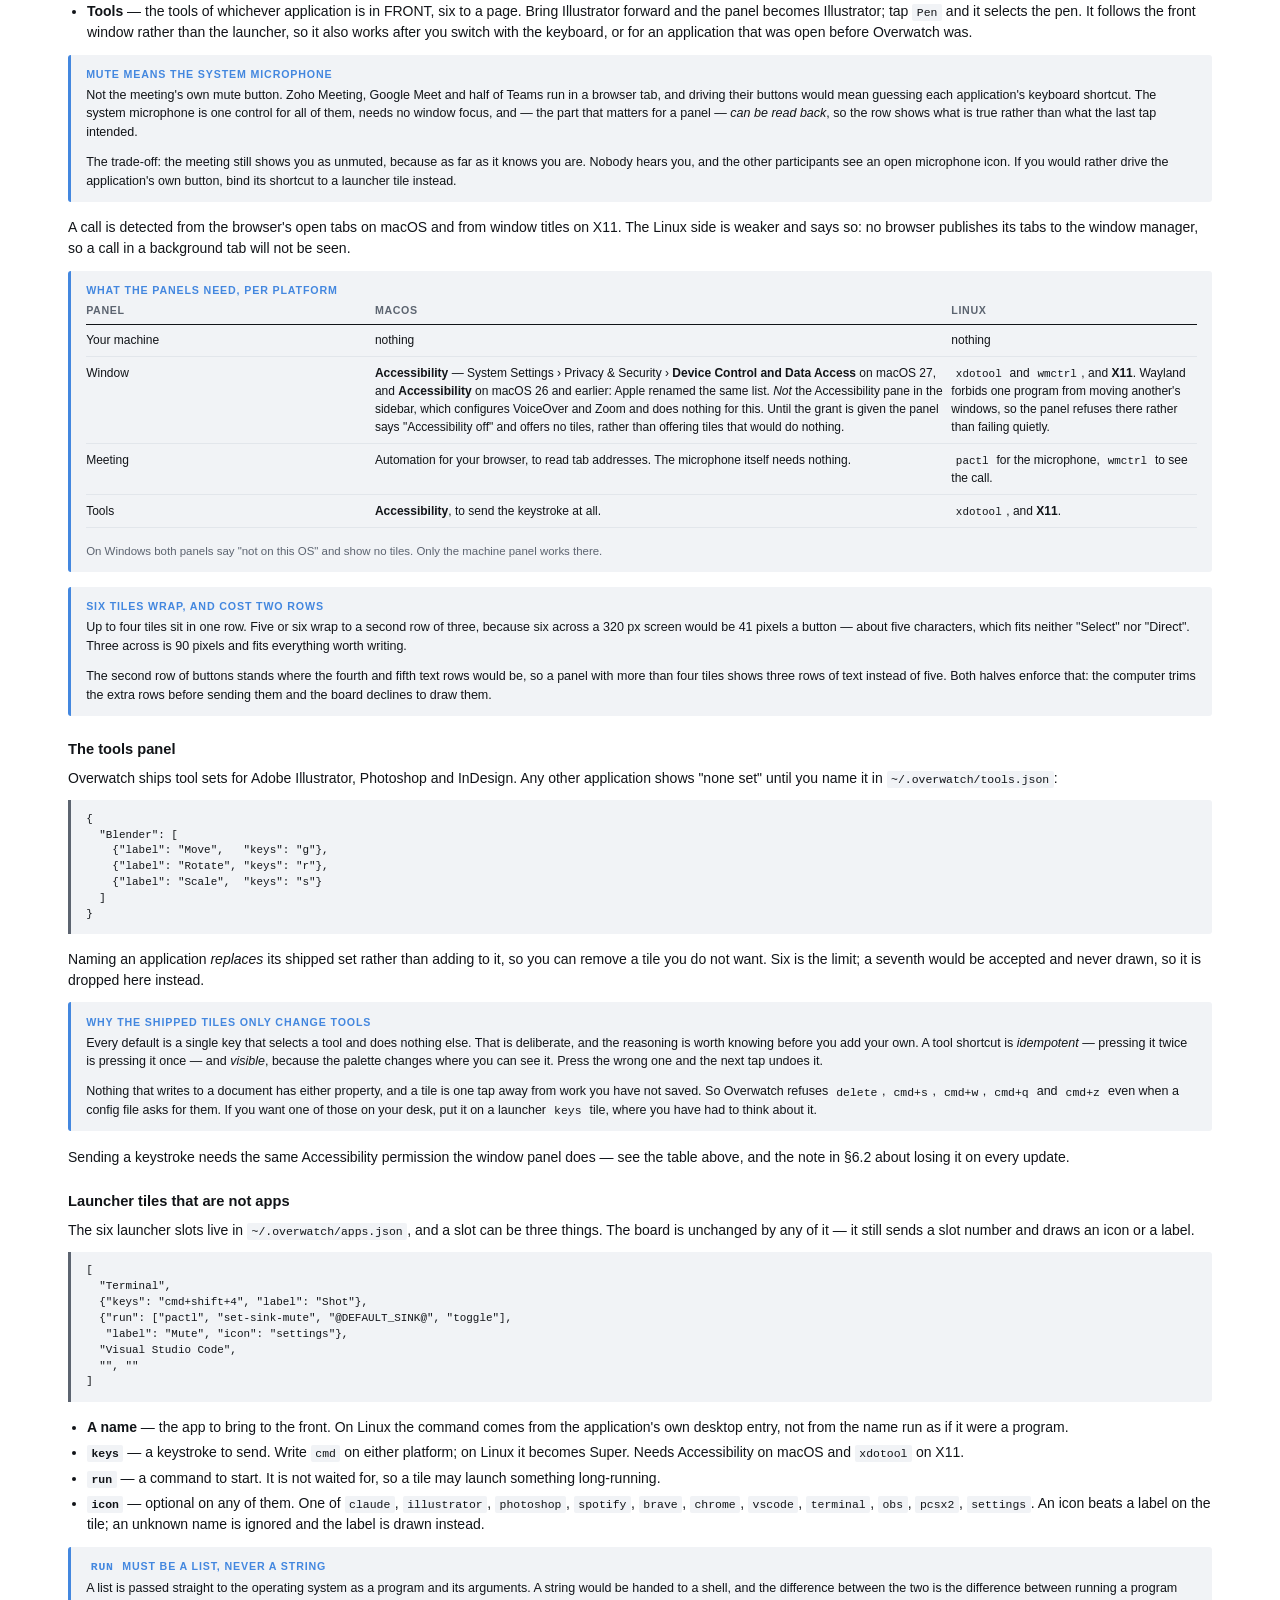
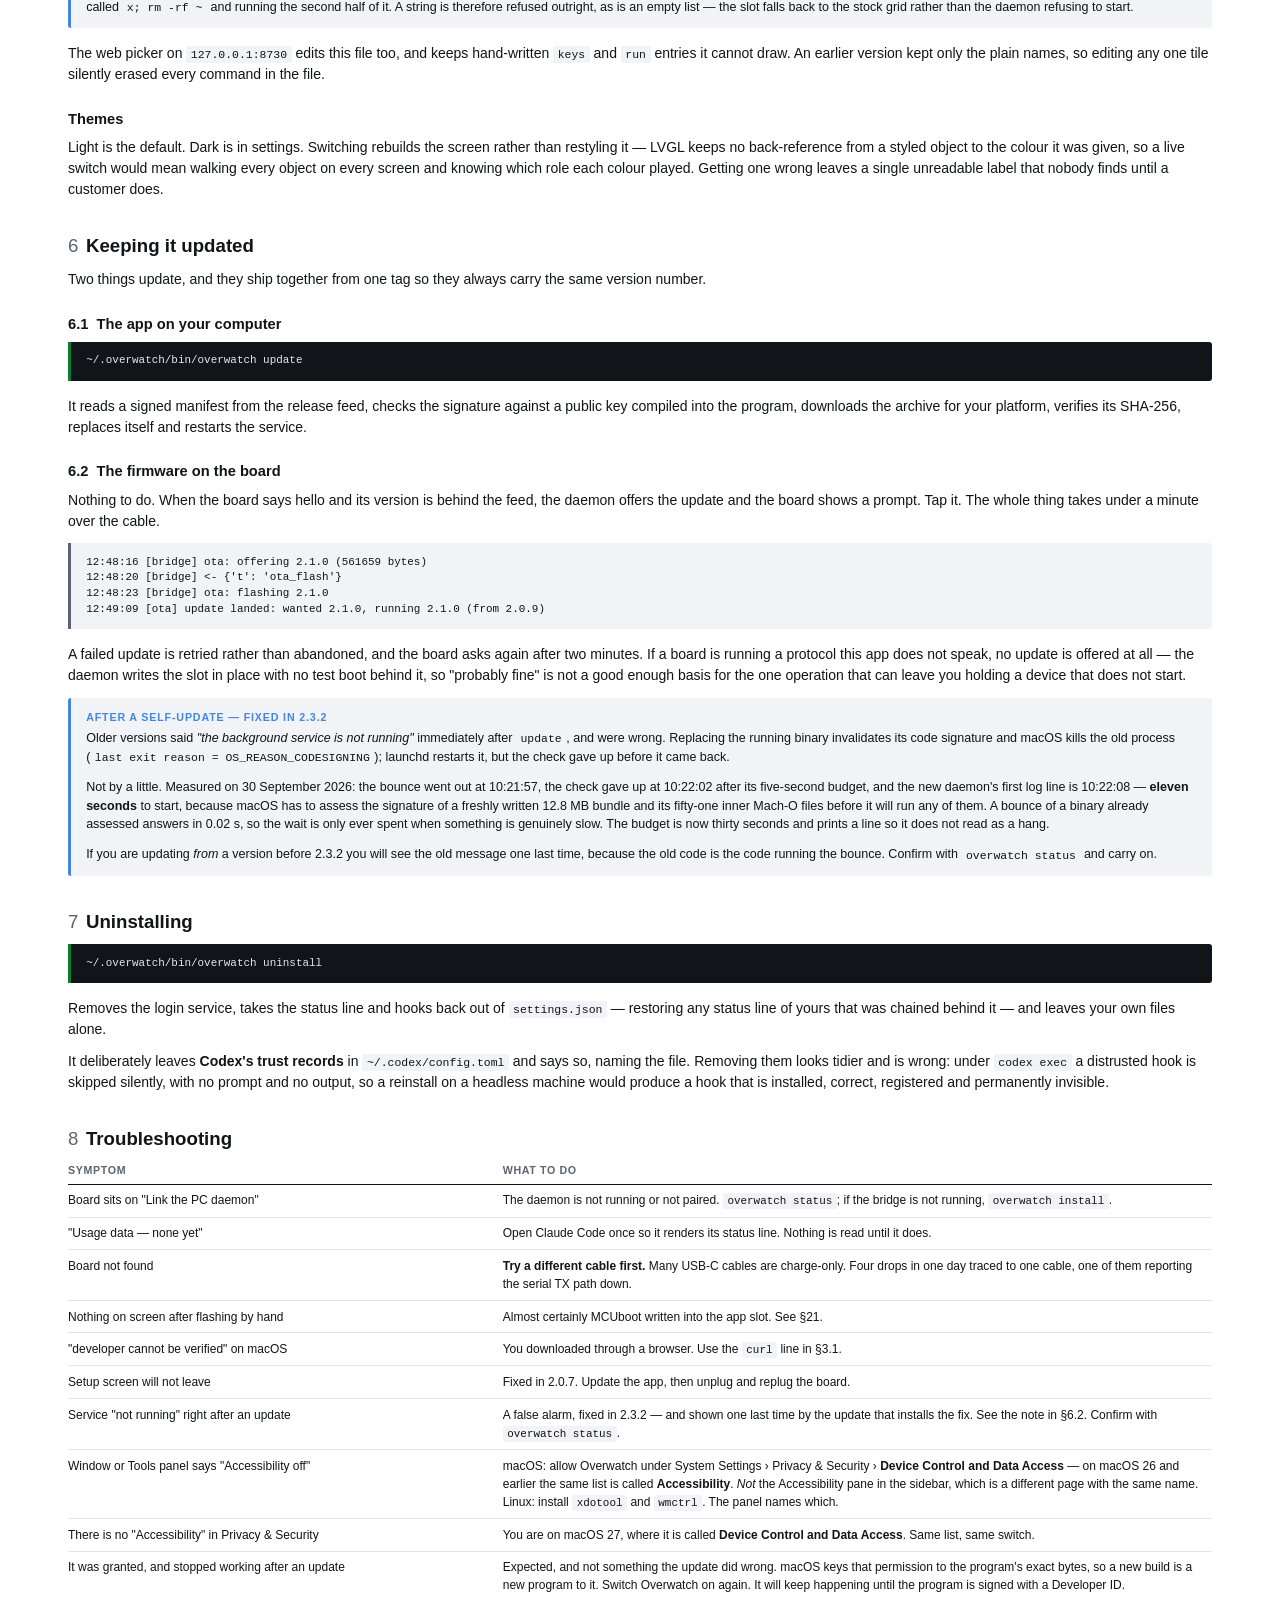
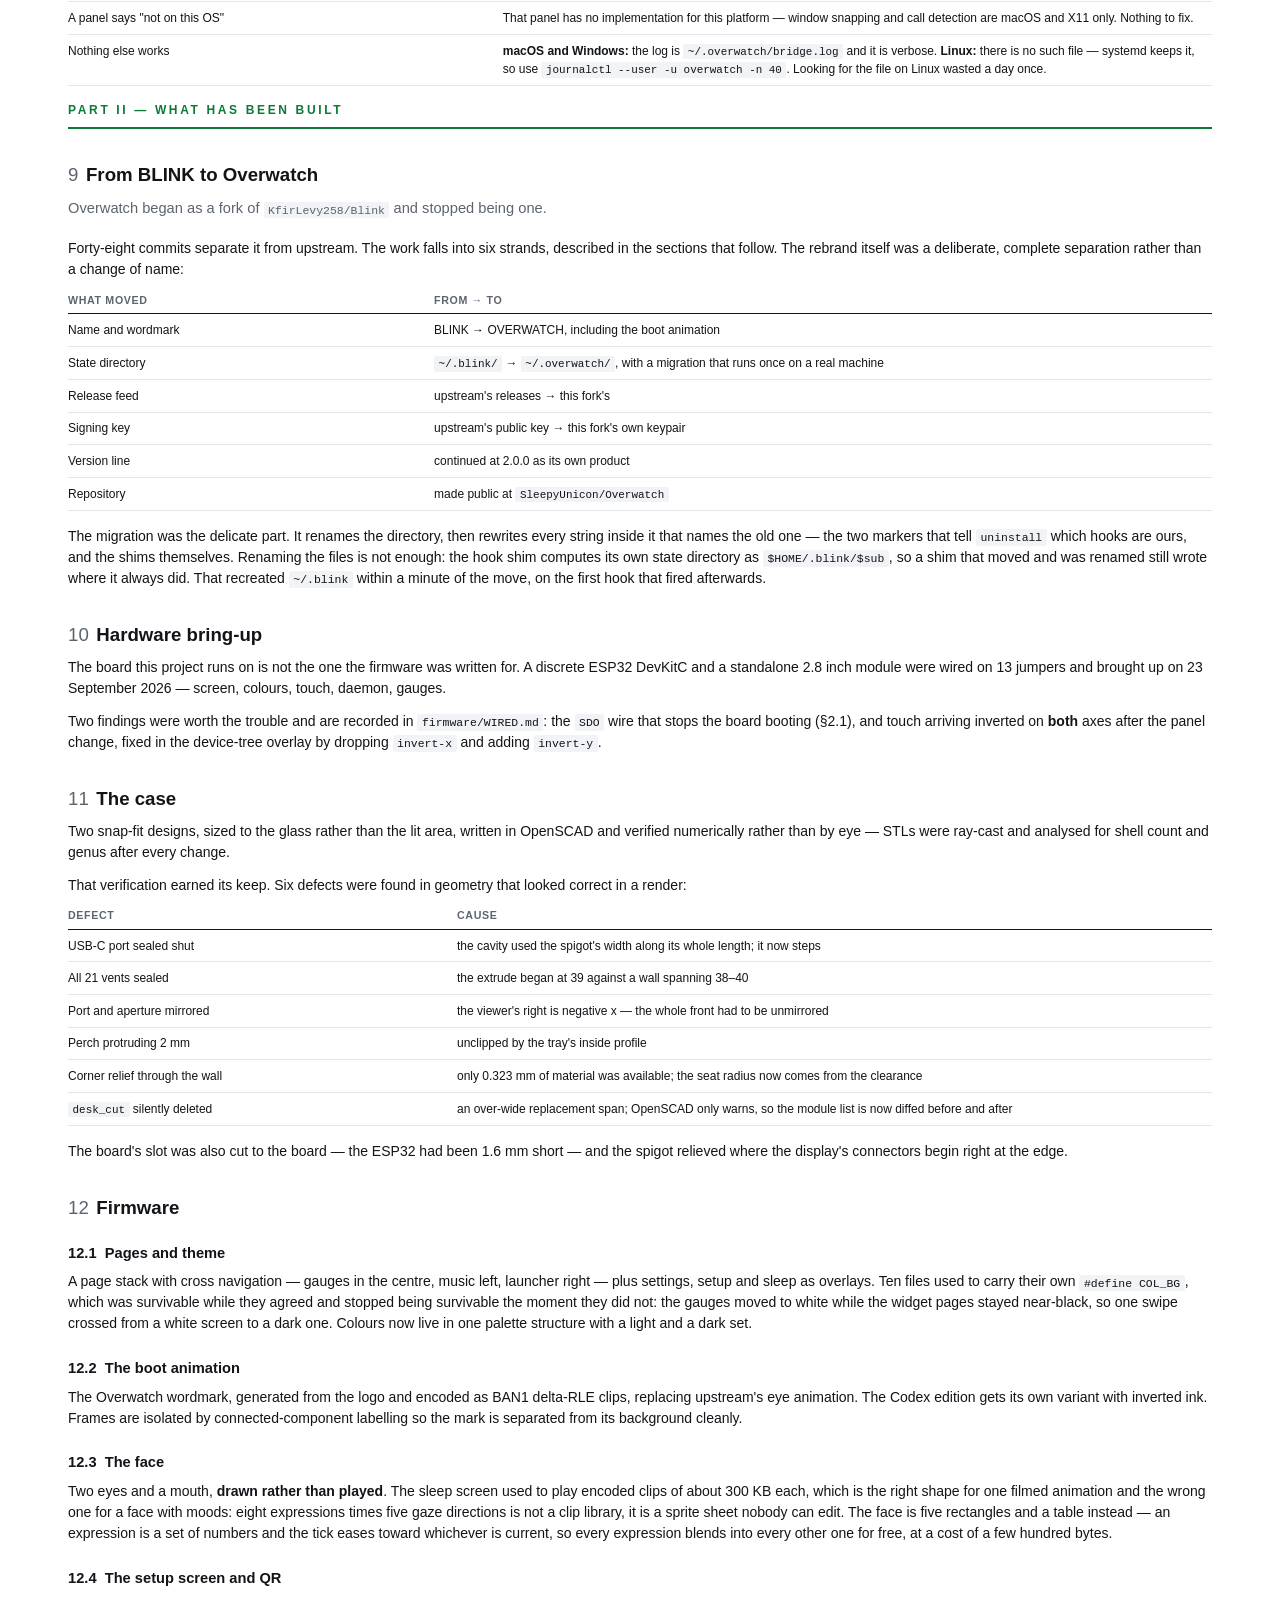
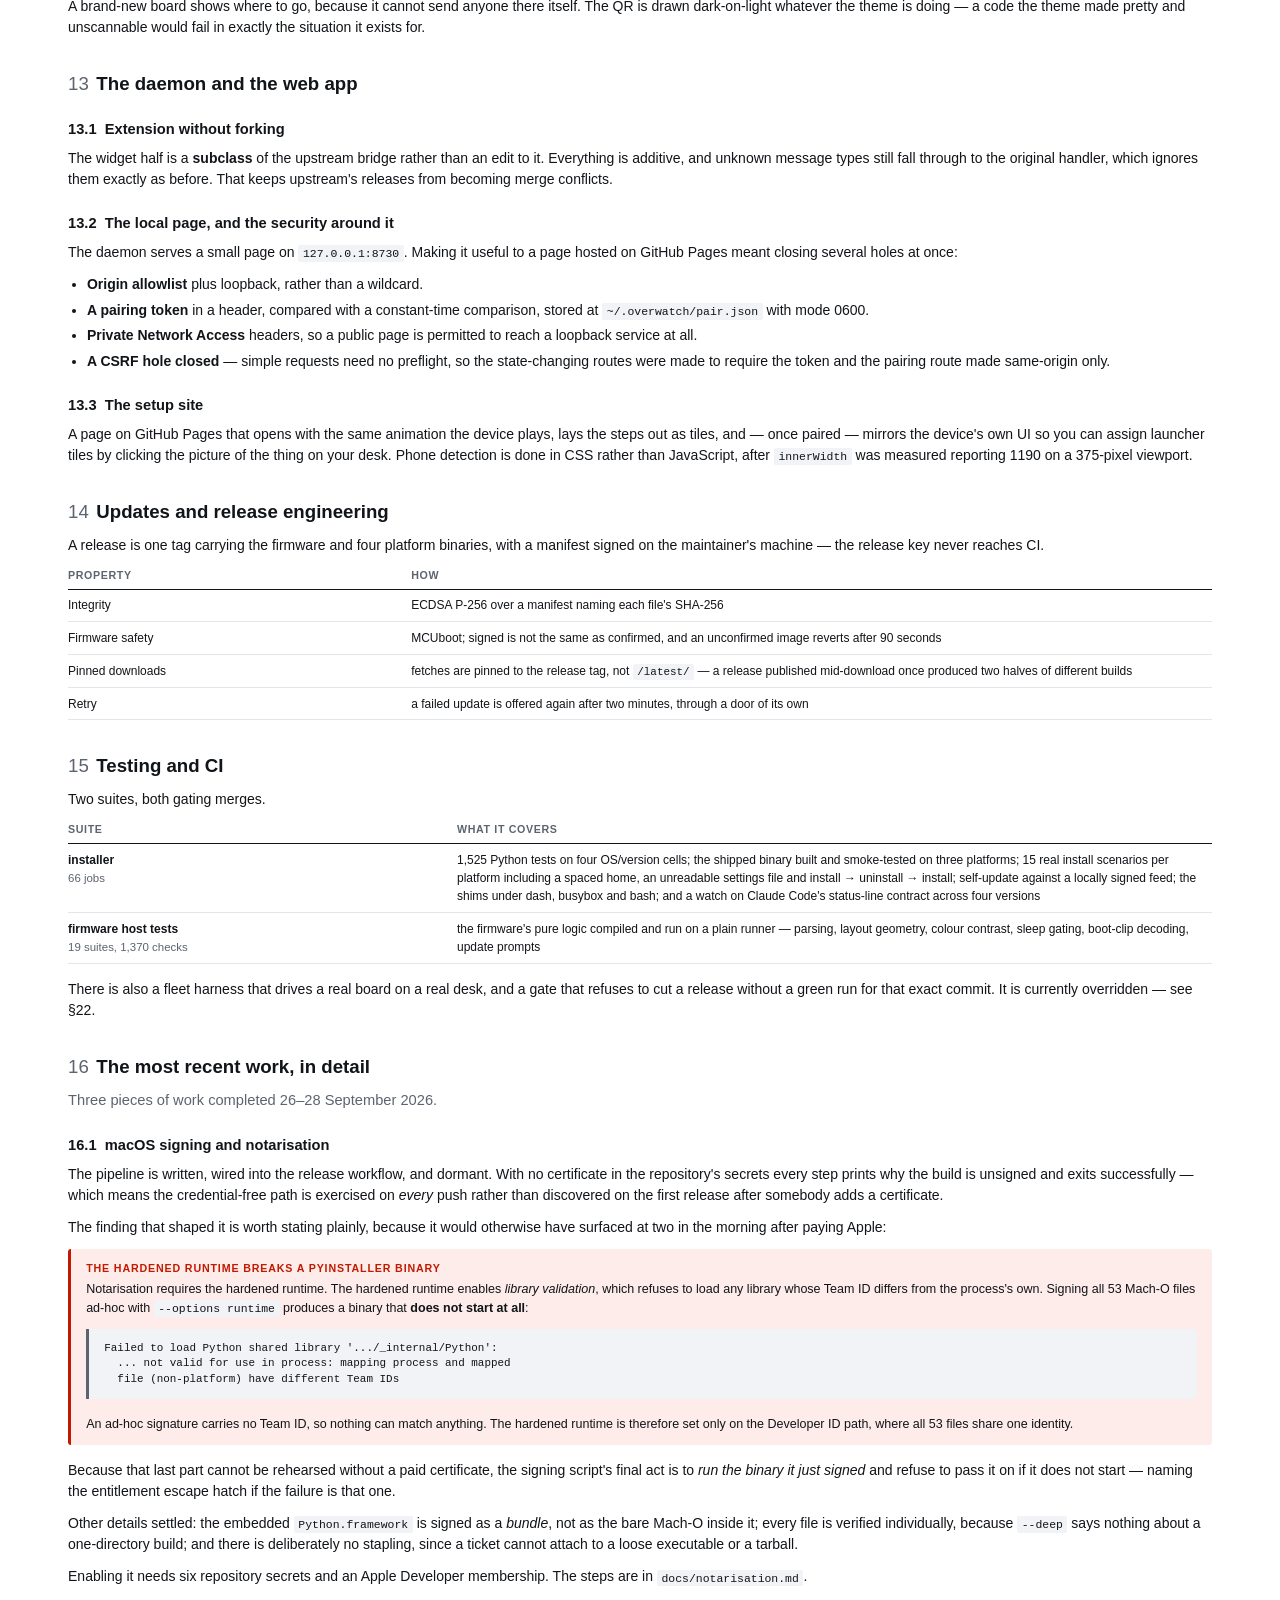
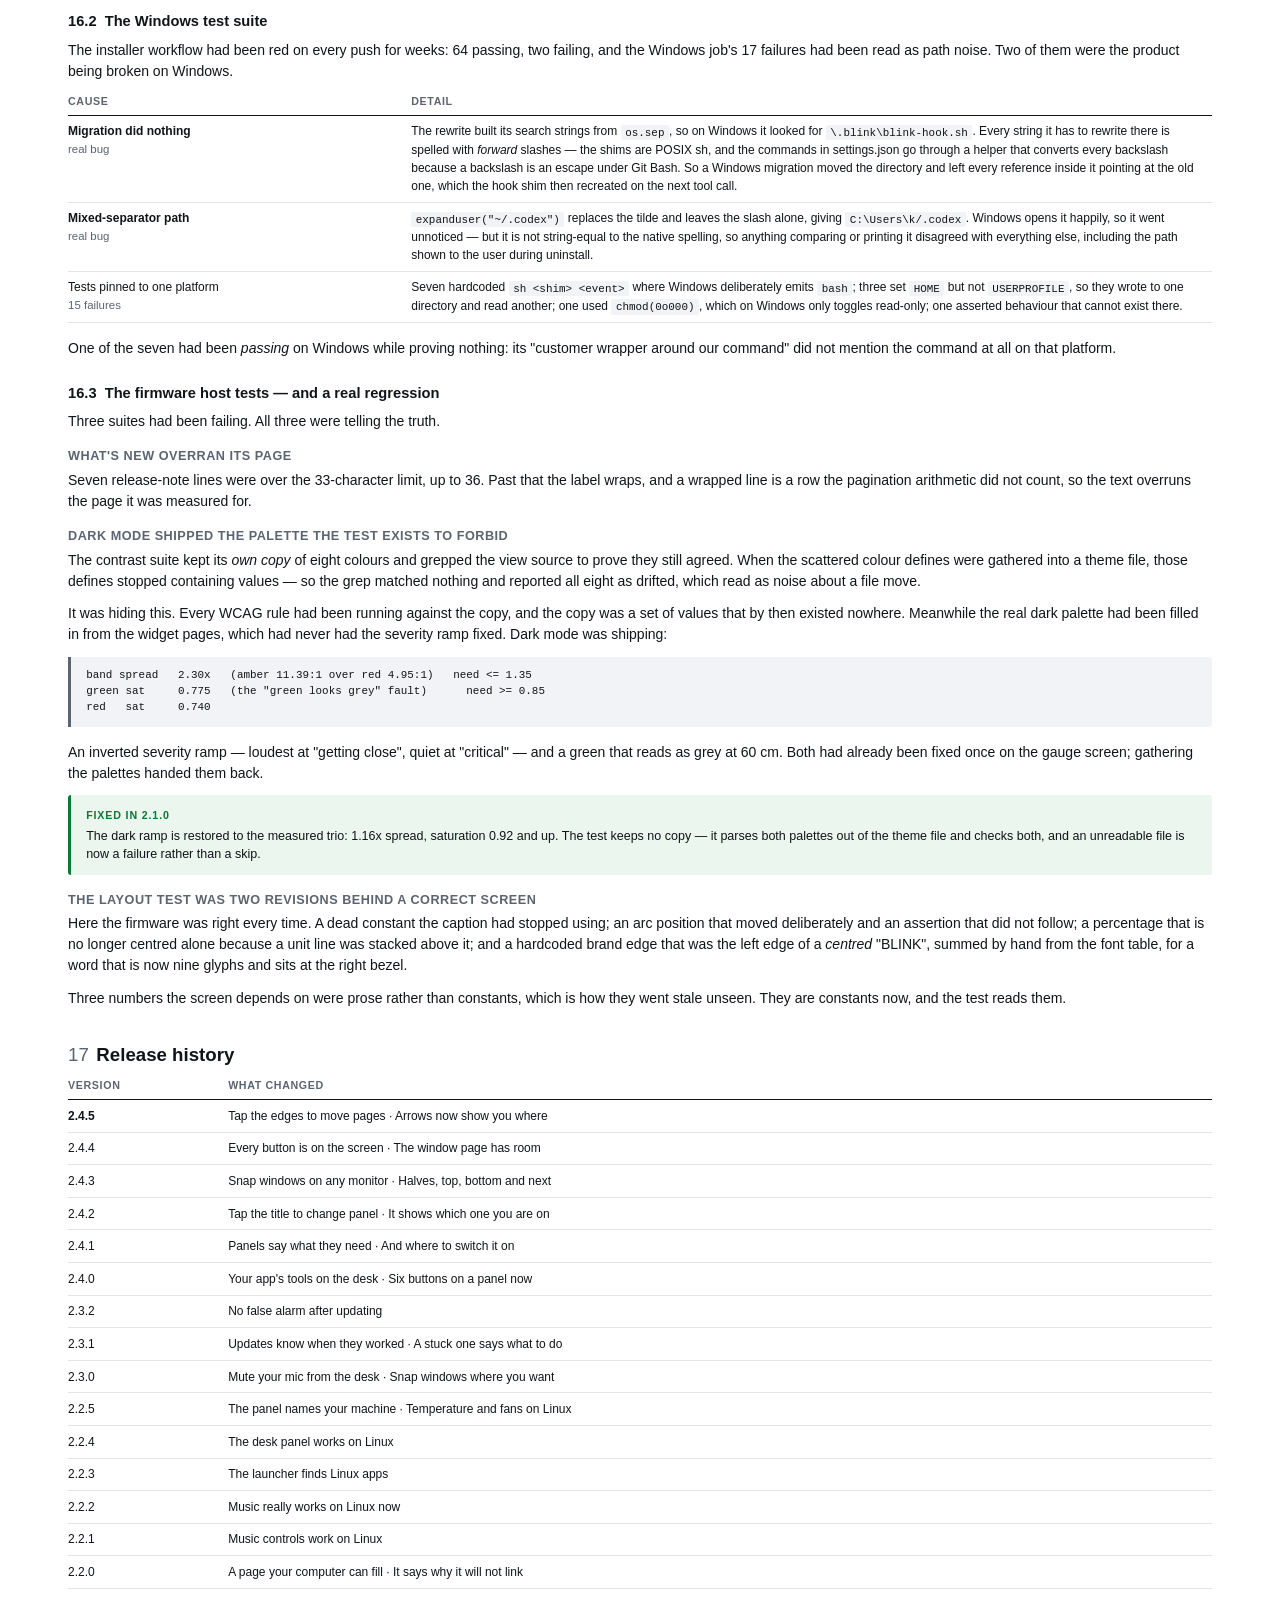
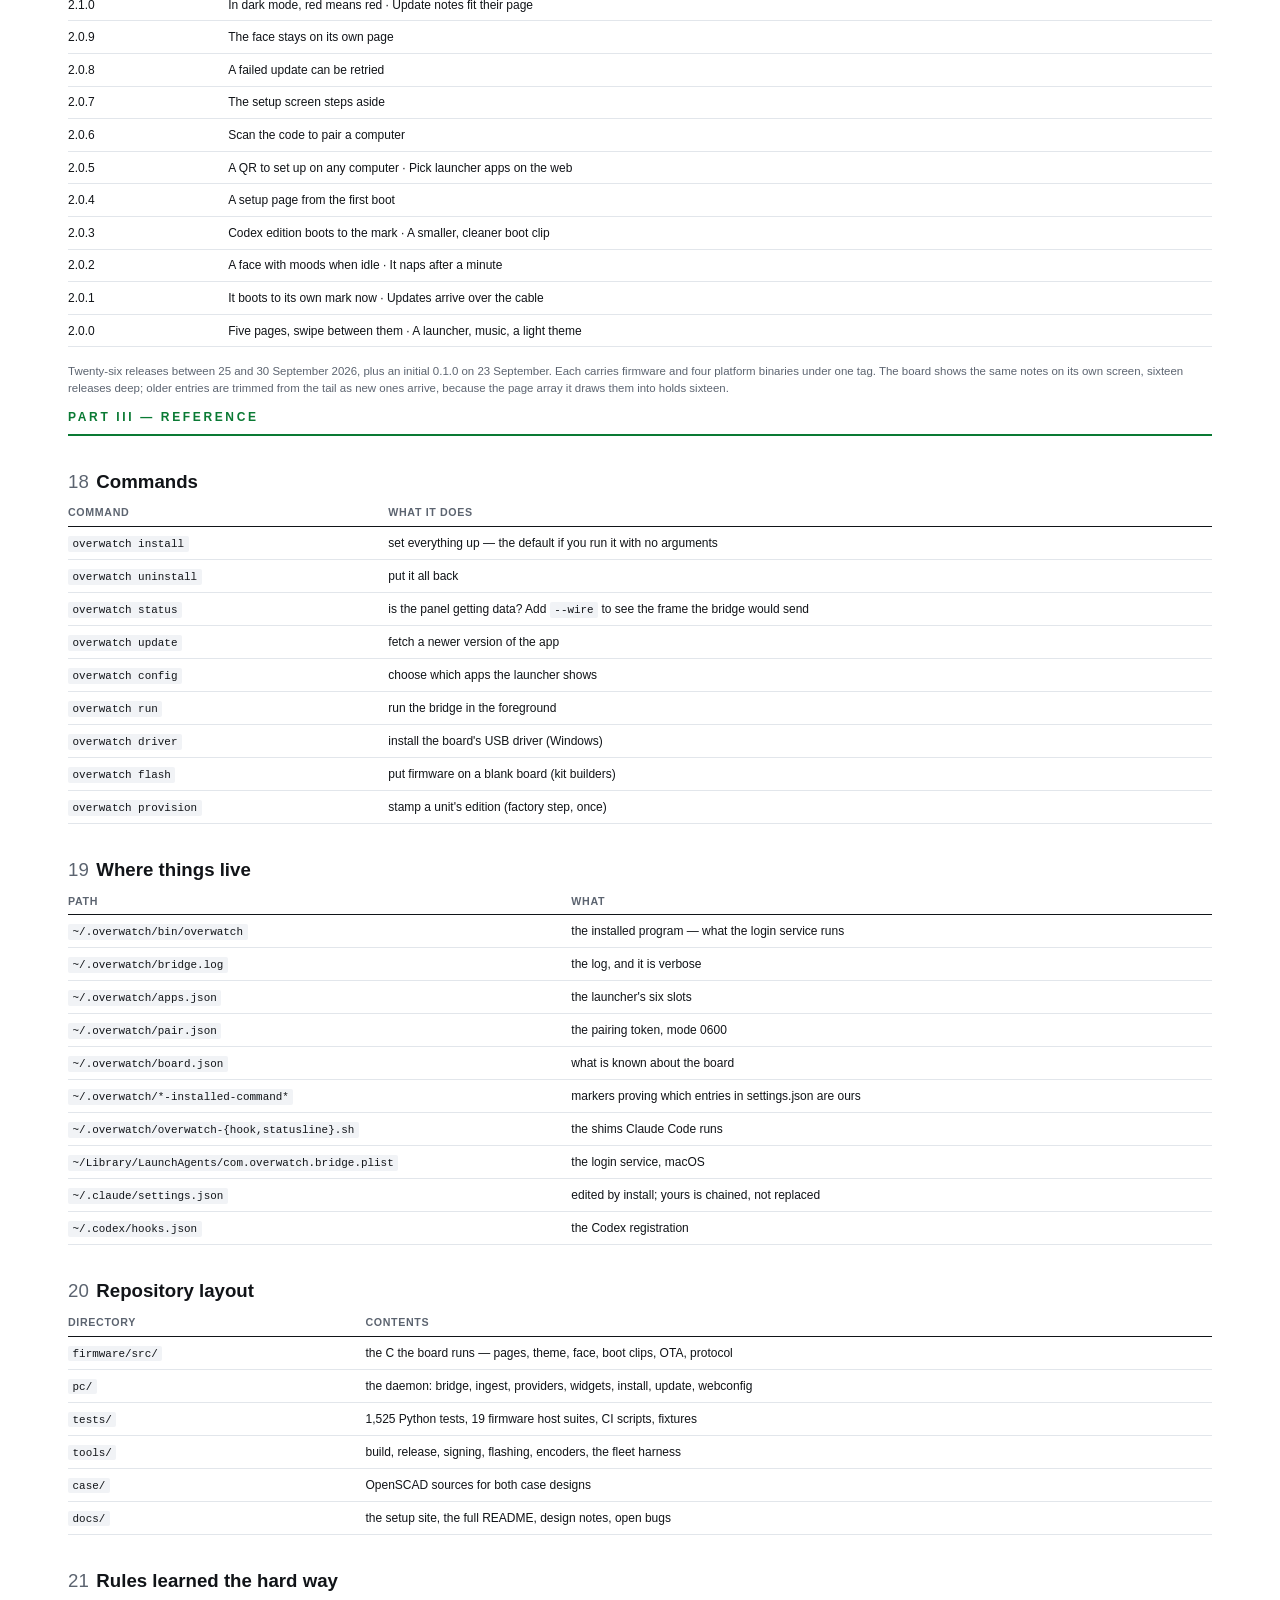
==== commit 9623a739: "2.4.5: tap the edges to move pages Ships 199b723. The gauges page has had tap zones on all four side" ====
--- a/docs/print/manual.html
+++ b/docs/print/manual.html
@@ -850,7 +850,8 @@
 <h2 id="s17"><span class="n">17</span>Release history</h2>
 <table class="tight">
 <tr><th style="width:14%">Version</th><th>What changed</th></tr>
-<tr><td><strong>2.4.4</strong></td><td>Every button is on the screen · The window page has room</td></tr>
+<tr><td><strong>2.4.5</strong></td><td>Tap the edges to move pages · Arrows now show you where</td></tr>
+<tr><td>2.4.4</td><td>Every button is on the screen · The window page has room</td></tr>
 <tr><td>2.4.3</td><td>Snap windows on any monitor · Halves, top, bottom and next</td></tr>
 <tr><td>2.4.2</td><td>Tap the title to change panel · It shows which one you are on</td></tr>
 <tr><td>2.4.1</td><td>Panels say what they need · And where to switch it on</td></tr>
@@ -876,7 +877,7 @@
 <tr><td>2.0.1</td><td>It boots to its own mark now · Updates arrive over the cable</td></tr>
 <tr><td>2.0.0</td><td>Five pages, swipe between them · A launcher, music, a light theme</td></tr>
 </table>
-<p class="small">Twenty-five releases between 25 and 30 September 2026, plus an
+<p class="small">Twenty-six releases between 25 and 30 September 2026, plus an
 initial 0.1.0 on 23 September. Each carries firmware and four platform binaries
 under one tag. The board shows the same notes on its own screen, sixteen releases
 deep; older entries are trimmed from the tail as new ones arrive, because the
